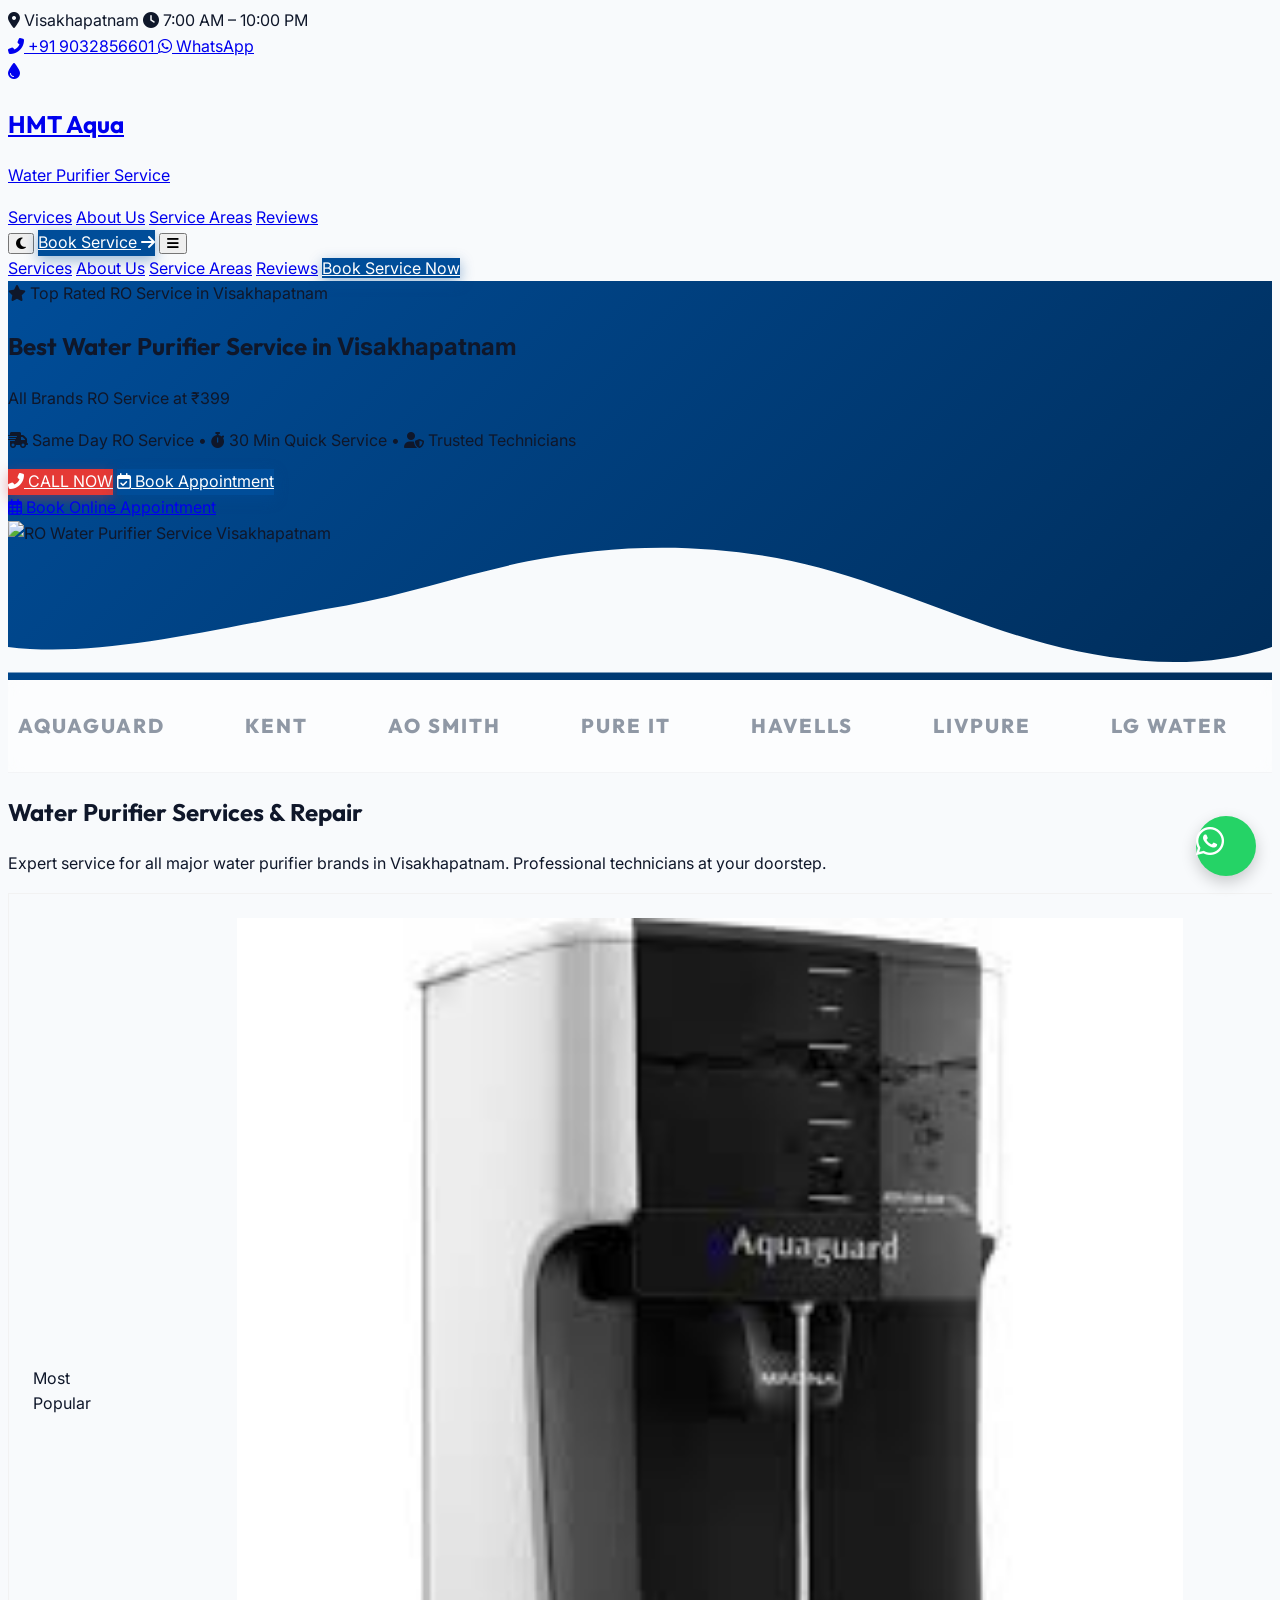
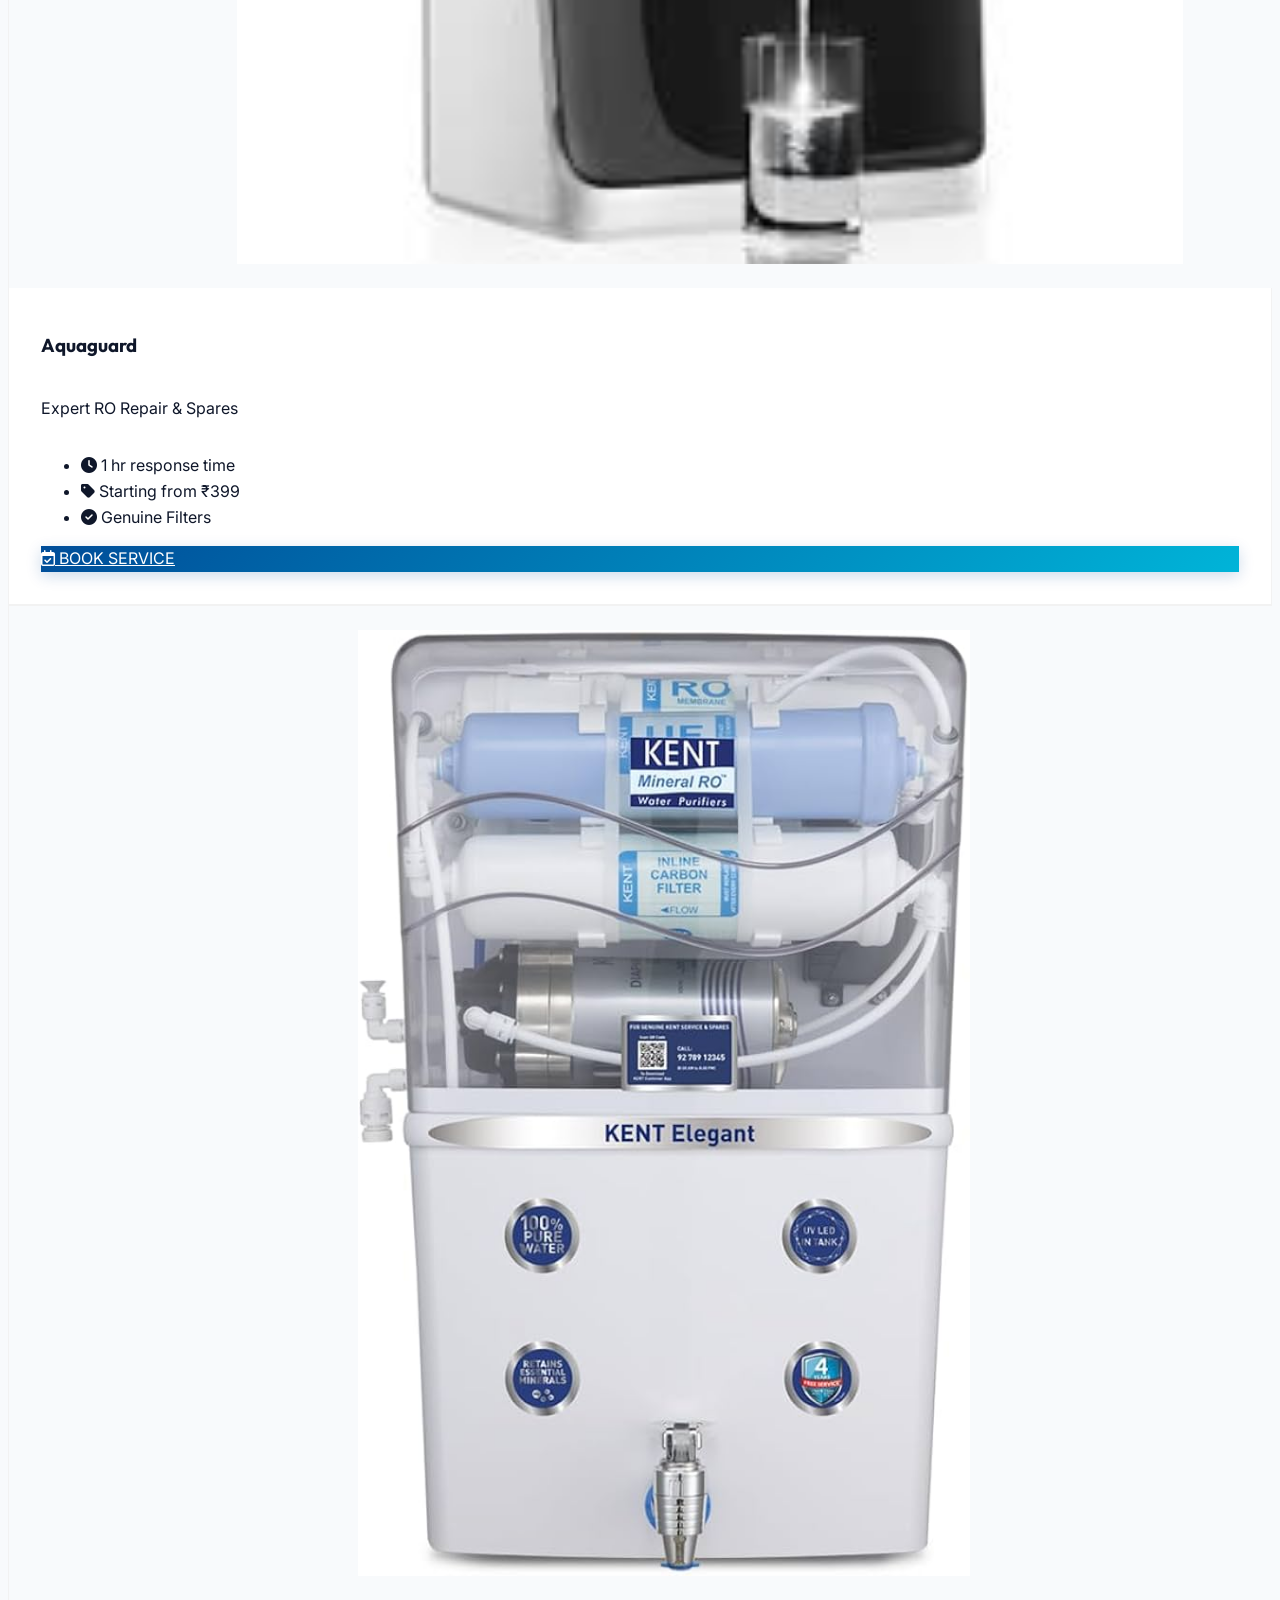
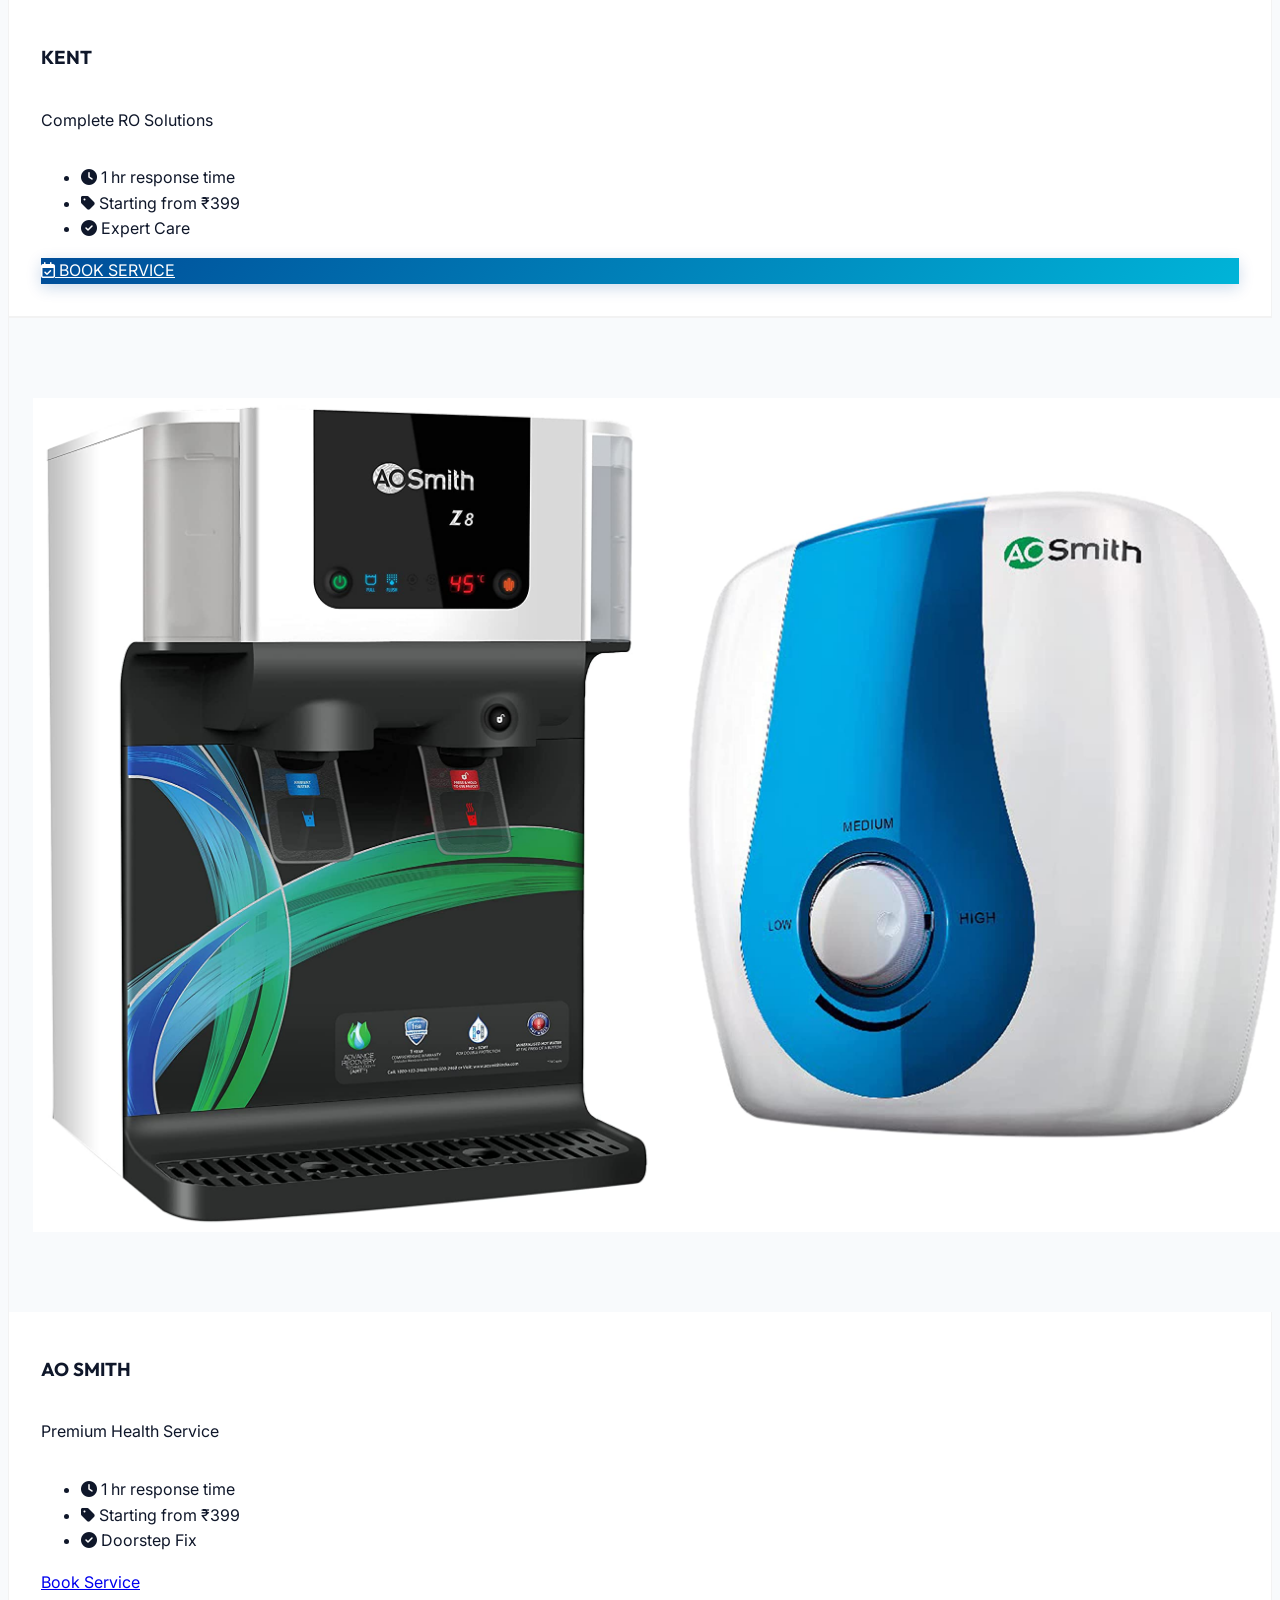
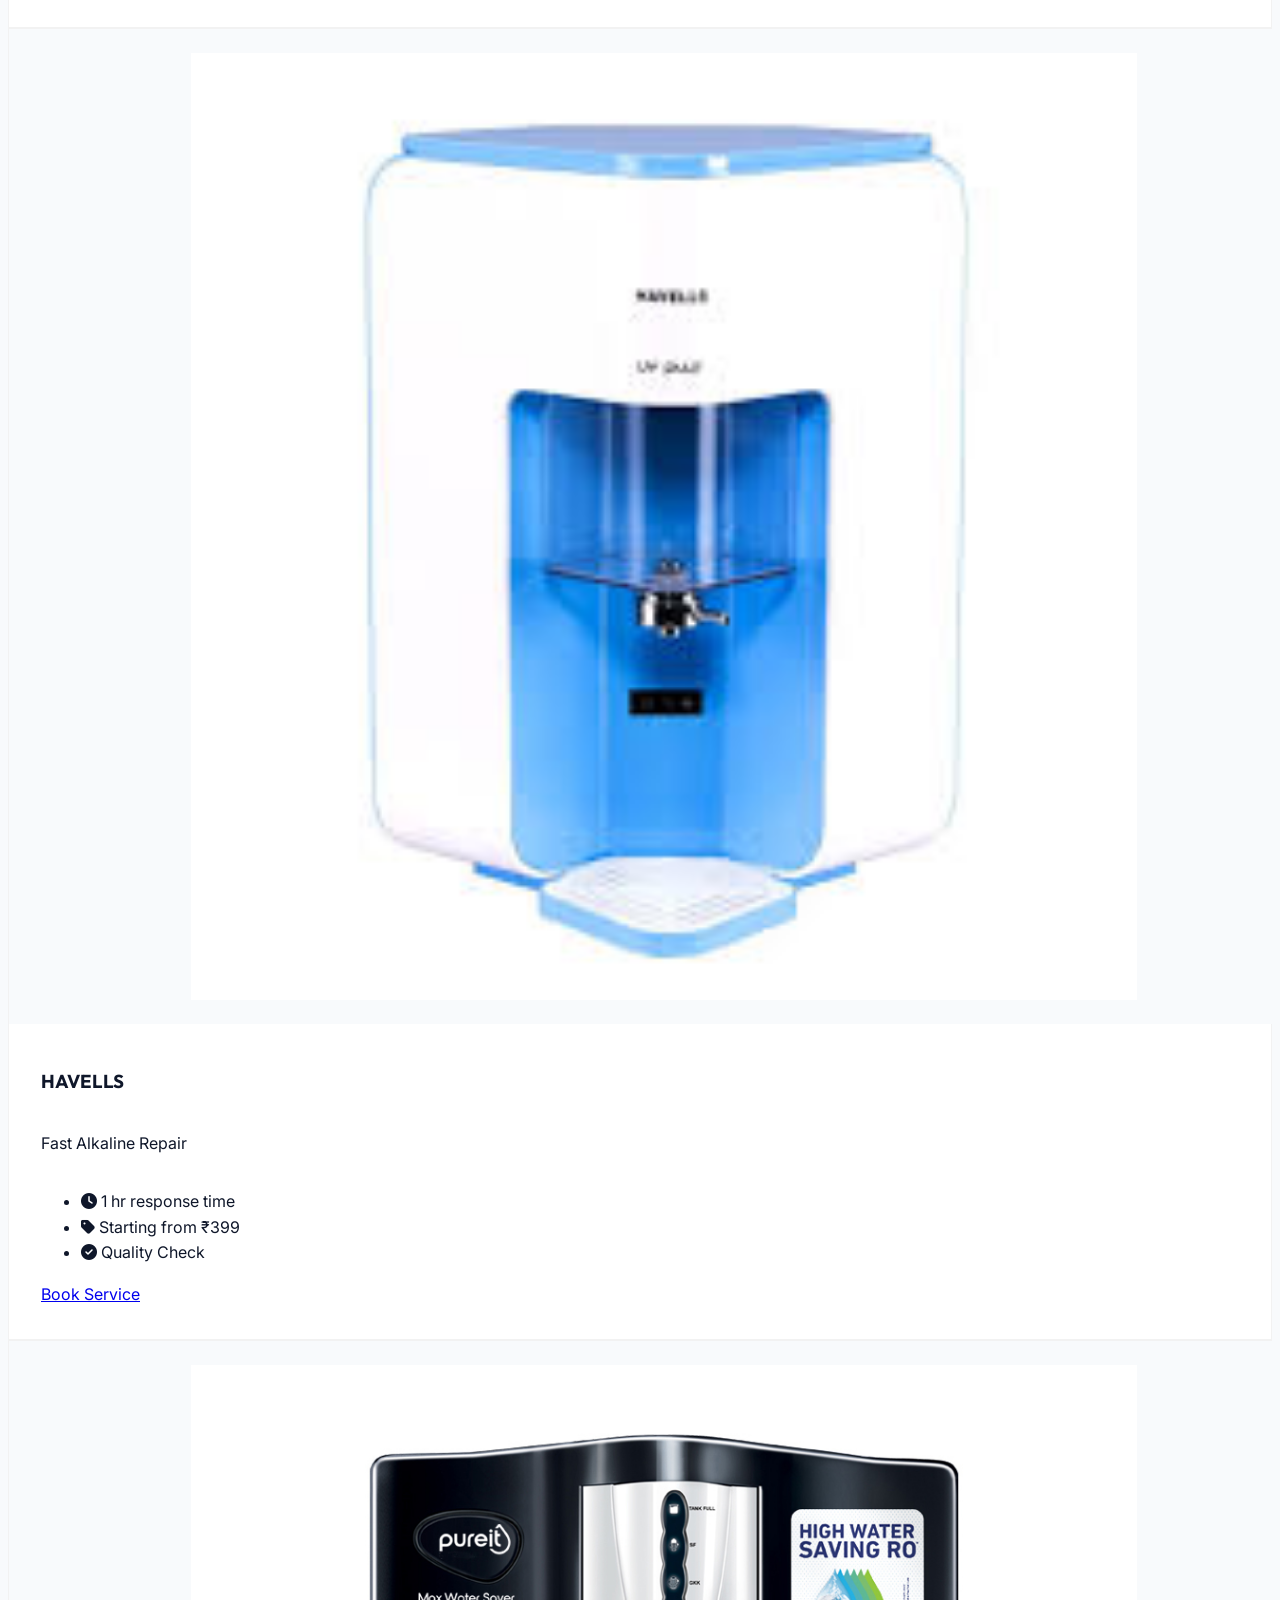
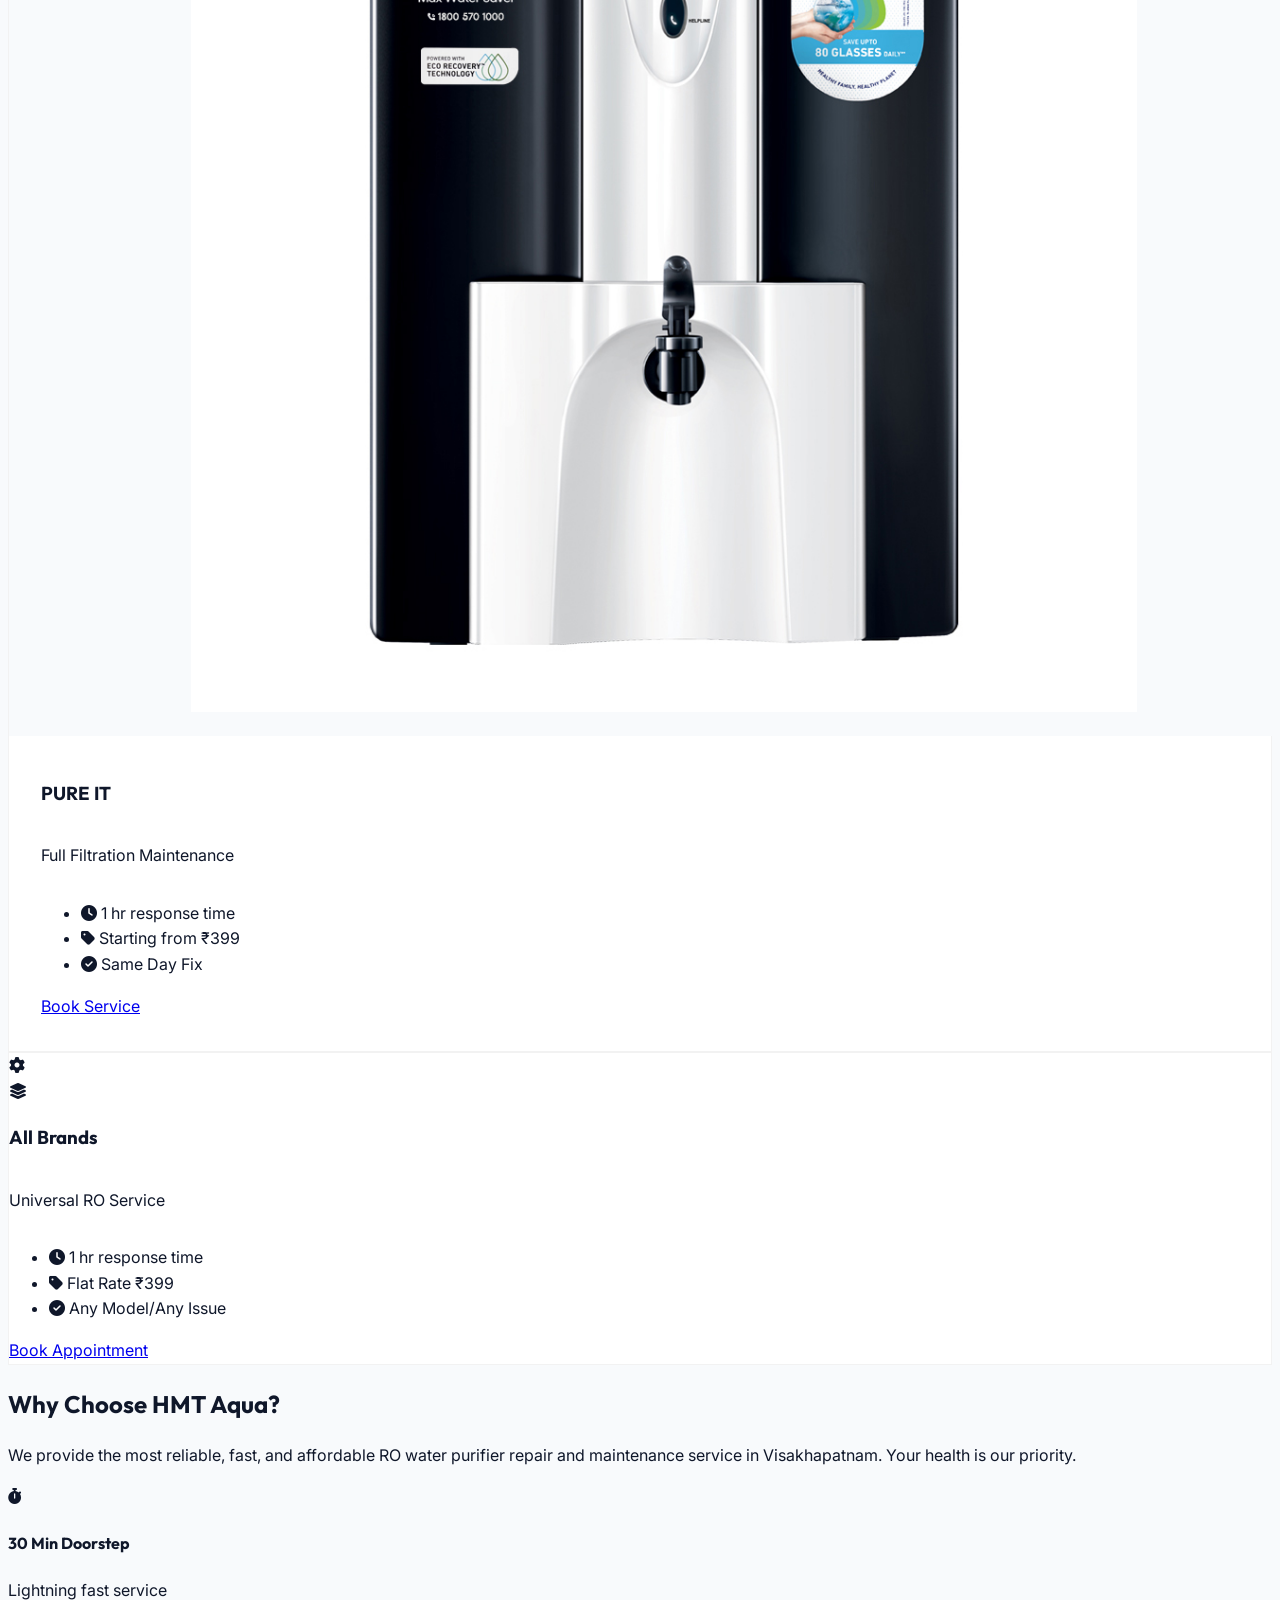
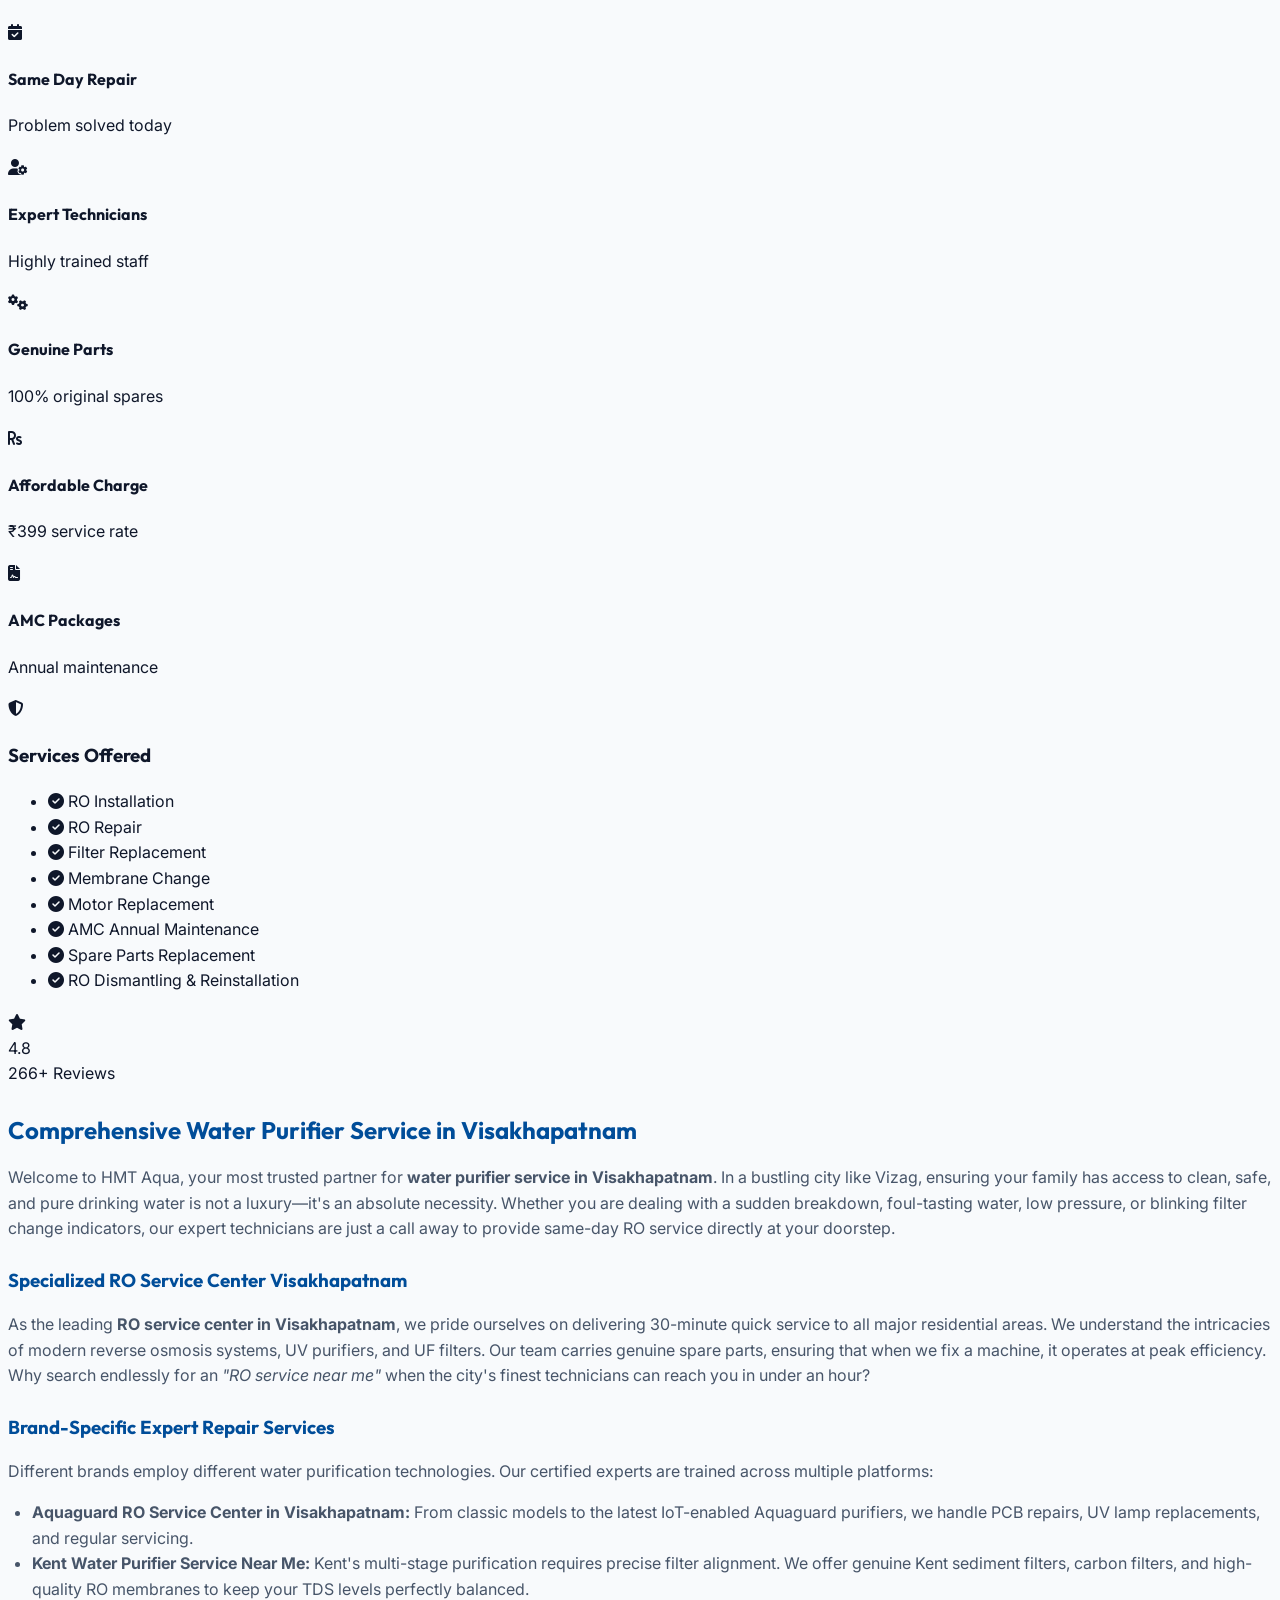
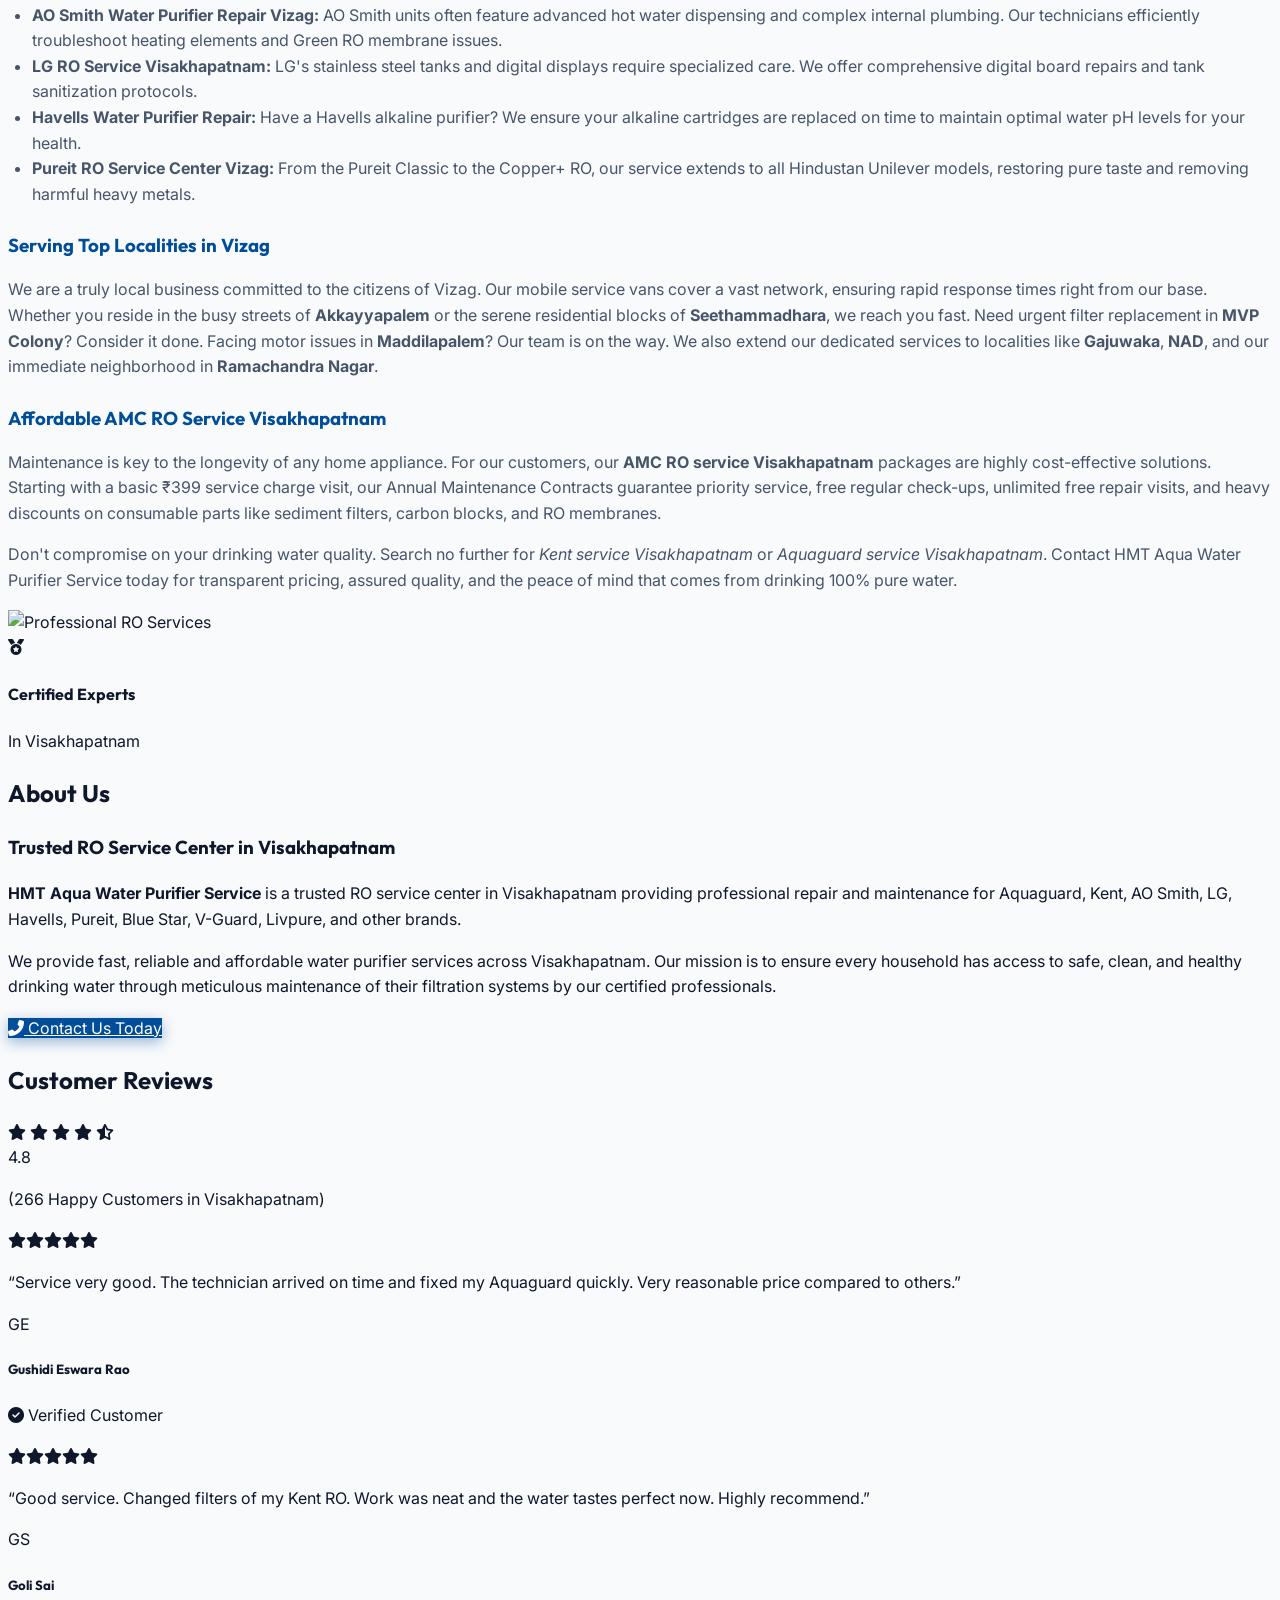
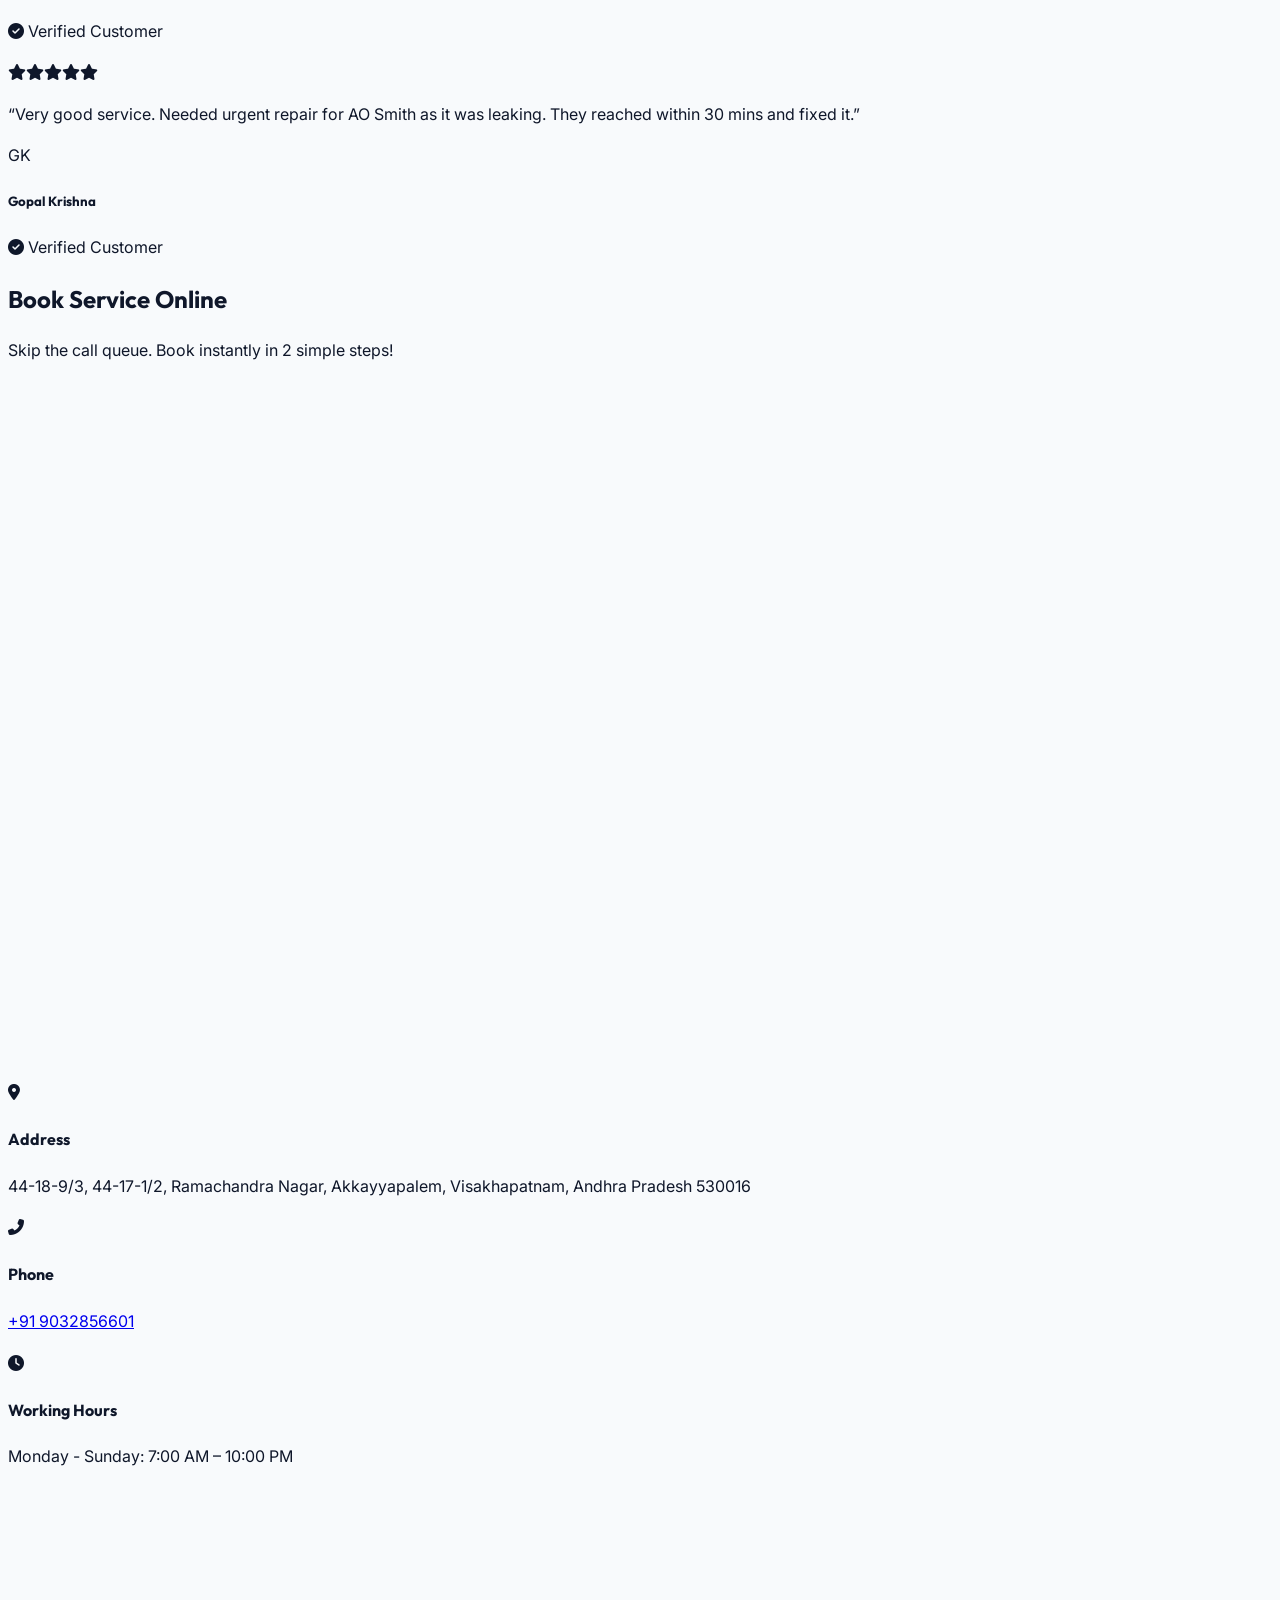
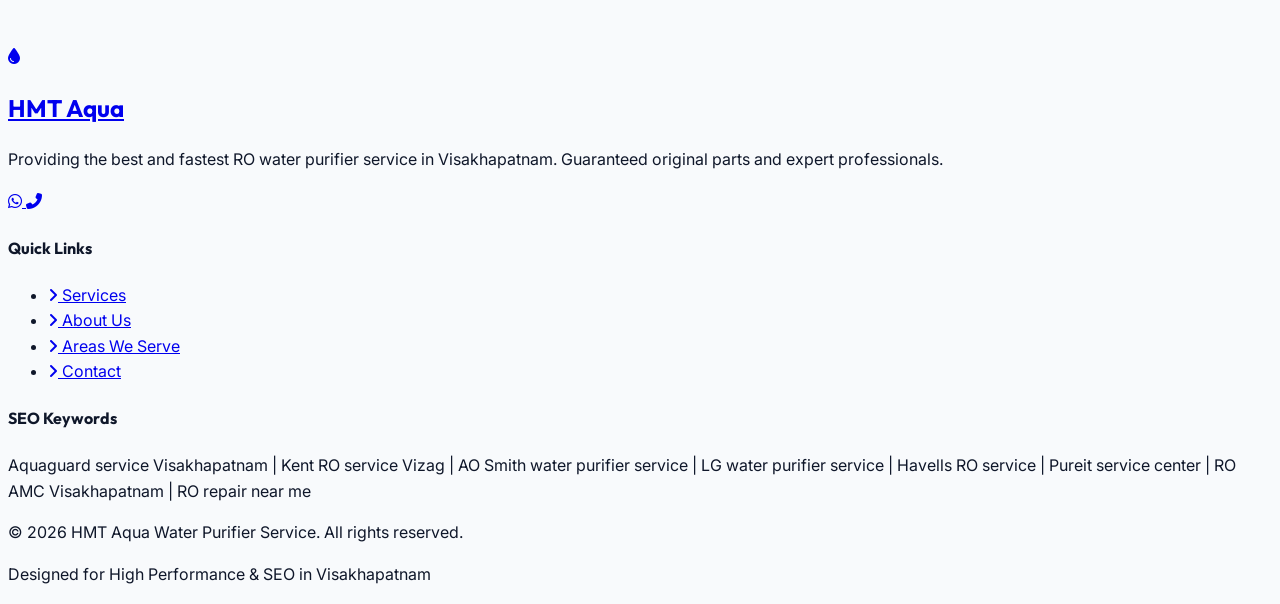
==== index.html @ 60613604 "added calednly for booking services" ====
<!DOCTYPE html>
<html lang="en" class="scroll-smooth">
<head>
    <meta charset="UTF-8">
    <meta name="viewport" content="width=device-width, initial-scale=1.0">
    
    <!-- SEO Meta Tags -->
    <title>Water Purifier Service in Visakhapatnam | RO Service Near Me ₹399</title>
    <meta name="description" content="Looking for water purifier service near me in Visakhapatnam? We provide Aquaguard, Kent, AO Smith, LG, Havells and Pureit RO service at ₹399. Same day doorstep service. Call now +91 9032856601.">
    <meta name="keywords" content="Water purifier service Visakhapatnam, RO service near me, Aquaguard service Visakhapatnam, Kent service Visakhapatnam, AO Smith service Visakhapatnam, LG water purifier service, Havells water purifier service, Pureit service Visakhapatnam">
    <meta name="robots" content="index, follow">
    <meta name="author" content="HMT Aqua Water Purifier Service">
    <link rel="canonical" href="https://www.hmtaqua.in">
    <meta name="robots" content="index, follow, max-image-preview:large">

    
    <!-- Open Graph for Social Sharing -->
    <meta property="og:title" content="Water Purifier Service in Visakhapatnam | RO Service Near Me ₹399">
    <meta property="og:description" content="Best RO Service in Visakhapatnam. Aquaguard, Kent, AO Smith experts at doorstep.">
    <meta property="og:type" content="website">
    <meta property="og:url" content="https://www.hmtaqua.in">
    <meta property="og:image" content="https://ui-avatars.com/api/?name=HMT+Aqua&background=004D99&color=fff&size=512">

    <!-- Preconnect & Fonts -->
    <link rel="preconnect" href="https://fonts.googleapis.com">
    <link rel="preconnect" href="https://fonts.gstatic.com" crossorigin>
    
    <!-- Font Awesome -->
    <link rel="stylesheet" href="https://cdnjs.cloudflare.com/ajax/libs/font-awesome/6.4.0/css/all.min.css">

    <!-- Tailwind CSS (CDN for simple deployment, normally build step) -->
    <script src="https://cdn.tailwindcss.com"></script>
    <script>
        tailwind.config = {
            theme: {
                extend: {
                    colors: {
                        primary: '#004D99',
                        secondary: '#00B4D8',
                        accent: '#E53935',
                        dark: '#0F172A',
                    }
                }
            }
        }
    </script>

    <!-- Custom CSS -->
    <link rel="stylesheet" href="assets/css/style.css">

    <!-- AOS Animation CSS -->
    <link href="https://unpkg.com/aos@2.3.1/dist/aos.css" rel="stylesheet">

    <!-- Schema Markup (JSON-LD) -->
    <script type="application/ld+json">
    {
      "@context": "https://schema.org",
      "@type": "LocalBusiness",
      "name": "HMT Aqua Water Purifier Service",
      "image": "https://ui-avatars.com/api/?name=HMT+Aqua&background=004D99&color=fff&size=512",
      "@id": "",
      "url": "https://www.hmtaqua.in",
      "telephone": "+919032856601",
      "address": {
        "@type": "PostalAddress",
        "streetAddress": "44-18-9/3, 44-17-1/2, Ramachandra Nagar, Akkayyapalem",
        "addressLocality": "Visakhapatnam",
        "addressRegion": "Andhra Pradesh",
        "postalCode": "530016",
        "addressCountry": "IN"
      },
      "geo": {
        "@type": "GeoCoordinates",
        "latitude": 17.7336,
        "longitude": 83.3106
      },
      "openingHoursSpecification": {
        "@type": "OpeningHoursSpecification",
        "dayOfWeek": [
          "Monday",
          "Tuesday",
          "Wednesday",
          "Thursday",
          "Friday",
          "Saturday",
          "Sunday"
        ],
        "opens": "07:00",
        "closes": "22:00"
      },
      "priceRange": "₹"
    }
    </script>
    
    <!-- Service Schema -->
    <script type="application/ld+json">
    {
      "@context": "https://schema.org",
      "@type": "Service",
      "serviceType": "Water Purifier Repair and Service",
      "provider": {
        "@type": "LocalBusiness",
        "name": "HMT Aqua Water Purifier Service"
      },
      "areaServed": {
        "@type": "City",
        "name": "Visakhapatnam"
      },
      "hasOfferCatalog": {
        "@type": "OfferCatalog",
        "name": "RO Service Plans",
        "itemListElement": [
          {
            "@type": "Offer",
            "itemOffered": {
              "@type": "Service",
              "name": "Basic RO Service"
            },
            "price": "399",
            "priceCurrency": "INR"
          },
          {
            "@type": "Offer",
            "itemOffered": {
              "@type": "Service",
              "name": "RO Filter Replacement"
            }
          }
        ]
      }
    }
    </script>

    <!-- FAQ Schema -->
    <script type="application/ld+json">
    {
      "@context": "https://schema.org",
      "@type": "FAQPage",
      "mainEntity": [
        {
          "@type": "Question",
          "name": "What is the cost of RO service in Visakhapatnam?",
          "acceptedAnswer": {
            "@type": "Answer",
            "text": "The basic RO service charge at HMT Aqua starts at just ₹399. This covers general check-up and cleaning by expert technicians."
          }
        },
        {
          "@type": "Question",
          "name": "Do you provide same-day RO service near me?",
          "acceptedAnswer": {
            "@type": "Answer",
            "text": "Yes, HMT Aqua provides same-day doorstep water purifier service in all major areas of Visakhapatnam, including Akkayyapalem and Seethammadhara."
          }
        }
      ]
    }
    </script>
</head>
<body class="antialiased text-gray-800 bg-slate-50 relative">

    <!-- Scroll Progress Indicator -->
    <div id="scroll-progress"></div>

    <!-- Top Bar -->
    <div class="bg-primary text-white text-sm py-2 px-4 shadow-md sticky top-0 z-50">
        <div class="container mx-auto max-w-7xl flex justify-between items-center">
            <div class="hidden md:flex items-center space-x-4">
                <span class="flex items-center"><i class="fas fa-map-marker-alt mr-2 text-secondary"></i> Visakhapatnam</span>
                <span class="flex items-center"><i class="fas fa-clock mr-2 text-secondary"></i> 7:00 AM – 10:00 PM</span>
            </div>
            <div class="flex items-center space-x-4 w-full md:w-auto justify-between md:justify-end font-semibold">
                <a href="tel:+919032856601" class="hover:text-secondary transition flex items-center">
                    <i class="fas fa-phone-alt mr-2 bg-white text-primary rounded-full p-1 text-xs"></i> +91 9032856601
                </a>
                <a href="https://wa.me/919032856601" target="_blank" class="text-green-400 hover:text-green-300 transition flex items-center">
                    <i class="fab fa-whatsapp text-lg mr-1"></i> WhatsApp
                </a>
            </div>
        </div>
    </div>

    <!-- Navigation -->
    <header class="bg-white shadow-sm z-40 relative">
        <div class="container mx-auto max-w-7xl px-4 py-4 flex justify-between items-center">
            <a href="#" class="flex items-center gap-3">
                <div class="w-10 h-10 bg-primary rounded-lg flex items-center justify-center text-white font-bold text-xl shadow-lg">
                    <i class="fas fa-tint"></i>
                </div>
                <div>
                    <h2 class="text-xl md:text-2xl font-bold brand-font text-primary leading-tight">HMT Aqua</h2>
                    <p class="text-xs text-gray-500 font-medium">Water Purifier Service</p>
                </div>
            </a>

            <!-- Desktop Menu -->
            <nav class="hidden md:flex items-center space-x-8 font-medium">
                <a href="#services" class="text-gray-700 hover:text-primary transition">Services</a>
                <a href="#about" class="text-gray-700 hover:text-primary transition">About Us</a>
                <a href="#seo-content" class="text-gray-700 hover:text-primary transition">Service Areas</a>
                <a href="#reviews" class="text-gray-700 hover:text-primary transition">Reviews</a>
            </nav>

            <div class="flex items-center space-x-4">
                <!-- Dark Mode Toggle -->
                <button id="theme-toggle" class="text-xl text-primary hover:text-secondary transition focus:outline-none">
                    <i class="fas fa-moon"></i>
                </button>

                <a href="#contact" class="hidden md:inline-flex btn-primary magnetic px-6 py-2.5 rounded-full font-semibold items-center">
                    Book Service <i class="fas fa-arrow-right ml-2 text-sm"></i>
                </a>

                <!-- Mobile Menu Button -->
                <button id="mobile-menu-btn" class="md:hidden text-2xl text-primary focus:outline-none ml-2">
                    <i class="fas fa-bars"></i>
                </button>
            </div>
        </div>

        <!-- Mobile Menu Panel -->
        <div id="mobile-menu" class="hidden md:hidden bg-white border-t border-gray-100 absolute w-full shadow-lg z-40">
            <nav class="flex flex-col px-4 py-4 space-y-4 font-medium">
                <a href="#services" class="text-gray-700 hover:text-primary">Services</a>
                <a href="#about" class="text-gray-700 hover:text-primary">About Us</a>
                <a href="#seo-content" class="text-gray-700 hover:text-primary">Service Areas</a>
                <a href="#reviews" class="text-gray-700 hover:text-primary">Reviews</a>
                <a href="#contact" class="btn-primary text-center py-3 rounded-lg w-full">Book Service Now</a>
            </nav>
        </div>
    </header>

    <!-- Hero Section -->
    <section class="relative bg-gradient-primary text-white overflow-hidden py-16 md:py-24">
        <div class="hero-pattern absolute inset-0 z-0"></div>
        <div class="container mx-auto max-w-7xl px-4 relative z-10">
            <div class="grid md:grid-cols-2 gap-12 items-center">
                <div class="fade-in-up">
                    <div class="inline-block bg-white/20 backdrop-blur-sm border border-white/30 rounded-full px-4 py-1.5 text-sm font-semibold mb-6 shadow-sm">
                        <i class="fas fa-star text-yellow-400 mr-1"></i> Top Rated RO Service in Visakhapatnam
                    </div>
                    <h1 class="text-4xl md:text-5xl lg:text-6xl font-extrabold leading-tight mb-6">
                        Best Water Purifier Service in <span class="text-secondary">Visakhapatnam</span>
                    </h1>
                    <p class="text-xl md:text-2xl font-light mb-4 text-blue-50">
                        All Brands RO Service at <span class="font-bold text-yellow-400 inline-block animate-[bounce_2s_infinite]">₹399</span>
                    </p>
                    <p class="text-lg text-blue-100 mb-8 flex flex-col sm:flex-row sm:items-center gap-3">
                        <span><i class="fas fa-shipping-fast mr-2"></i> Same Day RO Service</span>
                        <span class="hidden sm:inline text-blue-300">•</span>
                        <span><i class="fas fa-stopwatch mr-2"></i> 30 Min Quick Service</span>
                        <span class="hidden sm:inline text-blue-300">•</span>
                        <span><i class="fas fa-user-shield mr-2"></i> Trusted Technicians</span>
                    </p>
                    
                    <div class="flex flex-col sm:flex-row gap-4" data-aos="fade-up" data-aos-delay="400">
                        <a href="tel:+919032856601" class="btn-accent magnetic px-8 py-4 rounded-xl font-bold text-center text-lg flex items-center justify-center">
                            <i class="fas fa-phone-alt mr-3"></i> CALL NOW
                        </a>
                        <a href="#contact" class="btn-primary magnetic px-8 py-4 rounded-xl font-bold text-center text-lg flex items-center justify-center text-white">
                            <i class="far fa-calendar-check mr-3 text-xl"></i> Book Appointment
                        </a>
                    </div>
                    <div class="mt-6" data-aos="fade-up" data-aos-delay="500">
                        <a href="#contact" class="text-white hover:text-yellow-300 transition font-medium underline flex items-center w-fit">
                            <i class="far fa-calendar-alt mr-2"></i> Book Online Appointment
                        </a>
                    </div>
                </div>
                
                <div class="hidden md:block" data-aos="zoom-in" data-aos-delay="200">
                    <div class="relative w-full max-w-md mx-auto aspect-square rounded-full flex items-center justify-center overflow-hidden border-4 border-white/20 shadow-2xl p-2 bg-white/10 backdrop-blur-sm">
                        <div class="absolute inset-0 bg-gradient-to-tr from-secondary/40 to-transparent animate-pulse z-0"></div>
                        <img src="https://www.rotraders.com/wp-content/uploads/2024/09/RO-Water-Purifier-Service-in-Hyderabad.jpg" alt="RO Water Purifier Service Visakhapatnam" class="w-full h-full object-cover rounded-full relative z-10 shadow-lg">
                    </div>
                </div>
            </div>
        </div>
        <!-- Wave Divider -->
        <div class="absolute bottom-0 w-full leading-none z-0">
            <svg class="block w-full h-12 md:h-24" data-name="Layer 1" xmlns="http://www.w3.org/2000/svg" viewBox="0 0 1200 120" preserveAspectRatio="none">
                <path d="M321.39,56.44c58-10.79,114.16-30.13,172-41.86,82.39-16.72,168.19-17.73,250.45-.39C823.78,31,906.67,72,985.66,92.83c70.05,18.48,146.53,26.09,214.34,3V120H0V95.8C89.71,107.52,204.07,76.5,321.39,56.44Z" fill="#F8FAFC"></path>
            </svg>
        </div>
    </section>

    <!-- Brand Scrolling Marquee -->
    <div class="marquee-container">
        <div class="marquee-content">
            <div class="marquee-item"><span>Aquaguard</span></div>
            <div class="marquee-item"><span>KENT</span></div>
            <div class="marquee-item"><span>AO SMITH</span></div>
            <div class="marquee-item"><span>PURE IT</span></div>
            <div class="marquee-item"><span>HAVELLS</span></div>
            <div class="marquee-item"><span>LIVPURE</span></div>
            <div class="marquee-item"><span>LG WATER</span></div>
            <div class="marquee-item"><span>BLUE STAR</span></div>
            <!-- Duplicate for infinite effect -->
            <div class="marquee-item"><span>Aquaguard</span></div>
            <div class="marquee-item"><span>KENT</span></div>
            <div class="marquee-item"><span>AO SMITH</span></div>
            <div class="marquee-item"><span>PURE IT</span></div>
            <div class="marquee-item"><span>HAVELLS</span></div>
            <div class="marquee-item"><span>LIVPURE</span></div>
            <div class="marquee-item"><span>LG WATER</span></div>
            <div class="marquee-item"><span>BLUE STAR</span></div>
        </div>
    </div>


    <!-- Brands Services Cards -->
    <section id="services" class="py-20 relative bg-slate-50">
        <div class="container mx-auto max-w-7xl px-4">
            <div class="text-center max-w-3xl mx-auto mb-16" data-aos="fade-up">
                <h2 class="text-3xl md:text-5xl font-bold text-dark mb-4">Water Purifier Services & Repair</h2>
                <div class="h-1.5 w-24 bg-accent mx-auto rounded-full mb-6" data-aos="scale-in" data-aos-delay="200"></div>
                <p class="text-lg text-text-gray">Expert service for all major water purifier brands in Visakhapatnam. Professional technicians at your doorstep.</p>
            </div>

            <div class="grid grid-cols-1 sm:grid-cols-2 lg:grid-cols-3 gap-8">
                <!-- Card 1 -->
                <div class="service-card rounded-3xl overflow-hidden group" data-aos="fade-up" data-aos-delay="100">
                    <div class="product-image-area">
                        <div class="absolute top-4 left-4 z-20 bg-green-500 text-white text-[10px] uppercase tracking-widest font-black px-3 py-1 rounded-full shadow-lg">Most Popular</div>
                        <img src="assets/images/brands/aqua%20guard.jpg" alt="Aquaguard Service">
                    </div>
                    <div class="service-card-content">
                        <h3 class="text-2xl font-bold mb-1">Aquaguard</h3>
                        <p class="text-gray-500 text-sm mb-4">Expert RO Repair & Spares</p>
                        <ul class="space-y-3 mb-8 text-sm text-gray-600 font-medium">
                            <li class="flex items-center"><i class="fas fa-clock text-green-500 mr-2 w-5"></i> 1 hr response time</li>
                            <li class="flex items-center"><i class="fas fa-tag text-secondary mr-2 w-5"></i> Starting from ₹399</li>
                            <li class="flex items-center"><i class="fas fa-check-circle text-primary mr-2 w-5"></i> Genuine Filters</li>
                        </ul>
                        <a href="#contact" class="btn-service-card w-full text-center py-4 rounded-xl font-bold flex items-center justify-center gap-2">
                            <i class="far fa-calendar-check mt-0.5"></i> BOOK SERVICE
                        </a>
                    </div>
                </div>


                <!-- Card 2 -->
                <div class="service-card rounded-3xl overflow-hidden group" data-aos="fade-up" data-aos-delay="200">
                    <div class="product-image-area">
                        <img src="assets/images/brands/kent.jpg" alt="Kent RO Service">
                    </div>
                    <div class="service-card-content">
                        <h3 class="text-2xl font-bold mb-1">KENT</h3>
                        <p class="text-gray-500 text-sm mb-4">Complete RO Solutions</p>
                        <ul class="space-y-3 mb-8 text-sm text-gray-600 font-medium">
                            <li class="flex items-center"><i class="fas fa-clock text-green-500 mr-2 w-5"></i> 1 hr response time</li>
                            <li class="flex items-center"><i class="fas fa-tag text-secondary mr-2 w-5"></i> Starting from ₹399</li>
                            <li class="flex items-center"><i class="fas fa-check-circle text-primary mr-2 w-5"></i> Expert Care</li>
                        </ul>
                        <a href="#contact" class="btn-service-card w-full text-center py-4 rounded-xl font-bold flex items-center justify-center gap-2">
                            <i class="far fa-calendar-check mt-0.5"></i> BOOK SERVICE
                        </a>
                    </div>
                </div>


                <!-- Card 3 -->
                <div class="service-card rounded-3xl overflow-hidden group" data-aos="fade-up" data-aos-delay="300">
                    <div class="product-image-area">
                        <img src="assets/images/brands/ao%20smith.jpg" alt="AO Smith Service">
                    </div>
                    <div class="service-card-content">
                        <h3 class="text-2xl font-bold mb-1">AO SMITH</h3>
                        <p class="text-gray-500 text-sm mb-4">Premium Health Service</p>
                        <ul class="space-y-3 mb-8 text-sm text-gray-600 font-medium">
                            <li class="flex items-center"><i class="fas fa-clock text-green-500 mr-2 w-5"></i> 1 hr response time</li>
                            <li class="flex items-center"><i class="fas fa-tag text-secondary mr-2 w-5"></i> Starting from ₹399</li>
                            <li class="flex items-center"><i class="fas fa-check-circle text-primary mr-2 w-5"></i> Doorstep Fix</li>
                        </ul>
                        <a href="#contact" class="btn-primary-outline w-full text-center py-3.5 rounded-xl font-bold transition">
                            Book Service
                        </a>
                    </div>
                </div>


                <!-- Card 4 -->
                <div class="service-card rounded-3xl overflow-hidden group" data-aos="fade-up" data-aos-delay="400">
                    <div class="product-image-area">
                        <img src="assets/images/brands/havels.jpg" alt="Havells RO Service">
                    </div>
                    <div class="service-card-content">
                        <h3 class="text-2xl font-bold mb-1">HAVELLS</h3>
                        <p class="text-gray-500 text-sm mb-4">Fast Alkaline Repair</p>
                        <ul class="space-y-3 mb-8 text-sm text-gray-600 font-medium">
                            <li class="flex items-center"><i class="fas fa-clock text-green-500 mr-2 w-5"></i> 1 hr response time</li>
                            <li class="flex items-center"><i class="fas fa-tag text-secondary mr-2 w-5"></i> Starting from ₹399</li>
                            <li class="flex items-center"><i class="fas fa-check-circle text-primary mr-2 w-5"></i> Quality Check</li>
                        </ul>
                        <a href="#contact" class="btn-primary-outline w-full text-center py-3.5 rounded-xl font-bold transition">
                            Book Service
                        </a>
                    </div>
                </div>


                <!-- Card 5 -->
                <div class="service-card rounded-3xl overflow-hidden group" data-aos="fade-up" data-aos-delay="500">
                    <div class="product-image-area">
                        <img src="assets/images/brands/pure%20it.jpg" alt="Pureit RO Service">
                    </div>
                    <div class="service-card-content">
                        <h3 class="text-2xl font-bold mb-1">PURE IT</h3>
                        <p class="text-gray-500 text-sm mb-4">Full Filtration Maintenance</p>
                        <ul class="space-y-3 mb-8 text-sm text-gray-600 font-medium">
                            <li class="flex items-center"><i class="fas fa-clock text-green-500 mr-2 w-5"></i> 1 hr response time</li>
                            <li class="flex items-center"><i class="fas fa-tag text-secondary mr-2 w-5"></i> Starting from ₹399</li>
                            <li class="flex items-center"><i class="fas fa-check-circle text-primary mr-2 w-5"></i> Same Day Fix</li>
                        </ul>
                        <a href="#contact" class="btn-primary-outline w-full text-center py-3.5 rounded-xl font-bold transition">
                            Book Service
                        </a>
                    </div>
                </div>


                <!-- Card 6 - All Brands -->
                <div class="bg-gradient-primary rounded-2xl p-8 shadow-md service-card relative overflow-hidden text-white group fade-in-up delay-200">
                    <div class="absolute -right-10 -top-10 text-white/10 text-9xl">
                        <i class="fas fa-cog"></i>
                    </div>
                    <div class="w-16 h-16 bg-white/20 backdrop-blur-sm rounded-2xl flex items-center justify-center text-white text-3xl mb-6 border border-white/30">
                        <i class="fas fa-layer-group"></i>
                    </div>
                    <h3 class="text-2xl font-bold mb-2">All Brands</h3>
                    <p class="text-blue-100 mb-4 pb-4 border-b border-blue-500/50">Universal RO Service</p>
                    <ul class="space-y-2 mb-8 text-sm font-medium text-blue-50 relative z-10">
                        <li class="flex items-center"><i class="fas fa-clock text-yellow-300 mr-2 w-5"></i> 1 hr response time</li>
                        <li class="flex items-center"><i class="fas fa-tag text-yellow-300 mr-2 w-5"></i> Flat Rate ₹399</li>
                        <li class="flex items-center"><i class="fas fa-check-circle text-green-400 mr-2 w-5"></i> Any Model/Any Issue</li>
                    </ul>
                    <a href="#contact" class="block w-full text-center py-3 rounded-xl bg-white text-primary font-bold hover:bg-gray-100 transition shadow-lg relative z-10">
                        Book Appointment
                    </a>
                </div>
            </div>
        </div>
    </section>

    <!-- Why Choose Us -->
    <section class="py-16 md:py-24 bg-white relative">
        <div class="container mx-auto max-w-7xl px-4">
            <div class="grid lg:grid-cols-2 gap-12 items-center">
                <div class="fade-in-up">
                    <h2 class="text-3xl md:text-5xl font-bold text-dark mb-6">Why Choose HMT Aqua?</h2>
                    <p class="text-lg text-text-gray mb-8">We provide the most reliable, fast, and affordable RO water purifier repair and maintenance service in Visakhapatnam. Your health is our priority.</p>
                    
                    <div class="grid sm:grid-cols-2 gap-6">
                        <div class="flex items-start">
                            <div class="w-12 h-12 rounded-full bg-green-100 text-green-600 flex items-center justify-center shrink-0 mr-4">
                                <i class="fas fa-stopwatch text-xl"></i>
                            </div>
                            <div>
                                <h4 class="font-bold text-lg">30 Min Doorstep</h4>
                                <p class="text-sm text-gray-500">Lightning fast service</p>
                            </div>
                        </div>
                        <div class="flex items-start">
                            <div class="w-12 h-12 rounded-full bg-blue-100 text-primary flex items-center justify-center shrink-0 mr-4">
                                <i class="fas fa-calendar-check text-xl"></i>
                            </div>
                            <div>
                                <h4 class="font-bold text-lg">Same Day Repair</h4>
                                <p class="text-sm text-gray-500">Problem solved today</p>
                            </div>
                        </div>
                        <div class="flex items-start">
                            <div class="w-12 h-12 rounded-full bg-yellow-100 text-yellow-600 flex items-center justify-center shrink-0 mr-4">
                                <i class="fas fa-user-cog text-xl"></i>
                            </div>
                            <div>
                                <h4 class="font-bold text-lg">Expert Technicians</h4>
                                <p class="text-sm text-gray-500">Highly trained staff</p>
                            </div>
                        </div>
                        <div class="flex items-start">
                            <div class="w-12 h-12 rounded-full bg-purple-100 text-purple-600 flex items-center justify-center shrink-0 mr-4">
                                <i class="fas fa-cogs text-xl"></i>
                            </div>
                            <div>
                                <h4 class="font-bold text-lg">Genuine Parts</h4>
                                <p class="text-sm text-gray-500">100% original spares</p>
                            </div>
                        </div>
                        <div class="flex items-start">
                            <div class="w-12 h-12 rounded-full bg-red-100 text-accent flex items-center justify-center shrink-0 mr-4">
                                <i class="fas fa-rupee-sign text-xl"></i>
                            </div>
                            <div>
                                <h4 class="font-bold text-lg">Affordable Charge</h4>
                                <p class="text-sm text-gray-500">₹399 service rate</p>
                            </div>
                        </div>
                        <div class="flex items-start">
                            <div class="w-12 h-12 rounded-full bg-indigo-100 text-indigo-600 flex items-center justify-center shrink-0 mr-4">
                                <i class="fas fa-file-contract text-xl"></i>
                            </div>
                            <div>
                                <h4 class="font-bold text-lg">AMC Packages</h4>
                                <p class="text-sm text-gray-500">Annual maintenance</p>
                            </div>
                        </div>
                    </div>
                </div>
                
                <div class="relative fade-in-up delay-200">
                    <div class="bg-primary rounded-3xl p-8 pb-16 md:pb-8 text-white shadow-2xl relative overflow-hidden">
                        <div class="absolute -right-8 -top-8 text-white/10 text-9xl">
                            <i class="fas fa-shield-alt"></i>
                        </div>
                        <h3 class="text-2xl font-bold mb-6 border-b border-white/20 pb-4 relative z-10">Services Offered</h3>
                        <ul class="space-y-4 relative z-10">
                            <li class="flex items-center text-lg"><i class="fas fa-check-circle text-green-400 mr-3"></i> RO Installation</li>
                            <li class="flex items-center text-lg"><i class="fas fa-check-circle text-green-400 mr-3"></i> RO Repair</li>
                            <li class="flex items-center text-lg"><i class="fas fa-check-circle text-green-400 mr-3"></i> Filter Replacement</li>
                            <li class="flex items-center text-lg"><i class="fas fa-check-circle text-green-400 mr-3"></i> Membrane Change</li>
                            <li class="flex items-center text-lg"><i class="fas fa-check-circle text-green-400 mr-3"></i> Motor Replacement</li>
                            <li class="flex items-center text-lg"><i class="fas fa-check-circle text-green-400 mr-3"></i> AMC Annual Maintenance</li>
                            <li class="flex items-center text-lg"><i class="fas fa-check-circle text-green-400 mr-3"></i> Spare Parts Replacement</li>
                            <li class="flex items-center text-lg"><i class="fas fa-check-circle text-green-400 mr-3"></i> RO Dismantling & Reinstallation</li>
                        </ul>
                    </div>
                    
                    <!-- Floating Badge -->
                    <div class="absolute -top-12 left-0 sm:-left-8 bg-white rounded-2xl p-4 shadow-xl border border-gray-100 flex items-center gap-4 animate-[bounce_3s_infinite] whitespace-nowrap z-20">
                        <div class="text-yellow-400 text-4xl">
                            <i class="fas fa-star"></i>
                        </div>
                        <div>
                            <div class="text-2xl font-black text-dark">4.8</div>
                            <div class="text-xs text-text-gray font-bold">266+ Reviews</div>
                        </div>
                    </div>
                </div>
            </div>
        </div>
    </section>

    <!-- Detailed SEO Content Section -->
    <section id="seo-content" class="py-16 bg-slate-50 border-t border-gray-200">
        <div class="container mx-auto max-w-4xl px-4 seo-content fade-in-up">
            <h2 class="text-3xl md:text-4xl font-bold text-center mb-10 text-dark">Comprehensive Water Purifier Service in Visakhapatnam</h2>
            
            <div class="bg-white p-8 rounded-2xl shadow-sm border border-gray-100 text-gray-700 leading-relaxed space-y-6">
                <p>Welcome to HMT Aqua, your most trusted partner for <strong>water purifier service in Visakhapatnam</strong>. In a bustling city like Vizag, ensuring your family has access to clean, safe, and pure drinking water is not a luxury—it's an absolute necessity. Whether you are dealing with a sudden breakdown, foul-tasting water, low pressure, or blinking filter change indicators, our expert technicians are just a call away to provide same-day RO service directly at your doorstep.</p>
                
                <h3 class="text-2xl font-semibold">Specialized RO Service Center Visakhapatnam</h3>
                <p>As the leading <strong>RO service center in Visakhapatnam</strong>, we pride ourselves on delivering 30-minute quick service to all major residential areas. We understand the intricacies of modern reverse osmosis systems, UV purifiers, and UF filters. Our team carries genuine spare parts, ensuring that when we fix a machine, it operates at peak efficiency. Why search endlessly for an <em>"RO service near me"</em> when the city's finest technicians can reach you in under an hour?</p>

                <h3 class="text-2xl font-semibold">Brand-Specific Expert Repair Services</h3>
                <p>Different brands employ different water purification technologies. Our certified experts are trained across multiple platforms:</p>
                <ul class="list-disc pl-6 space-y-2 mt-4 text-gray-700">
                    <li><strong>Aquaguard RO Service Center in Visakhapatnam:</strong> From classic models to the latest IoT-enabled Aquaguard purifiers, we handle PCB repairs, UV lamp replacements, and regular servicing.</li>
                    <li><strong>Kent Water Purifier Service Near Me:</strong> Kent's multi-stage purification requires precise filter alignment. We offer genuine Kent sediment filters, carbon filters, and high-quality RO membranes to keep your TDS levels perfectly balanced.</li>
                    <li><strong>AO Smith Water Purifier Repair Vizag:</strong> AO Smith units often feature advanced hot water dispensing and complex internal plumbing. Our technicians efficiently troubleshoot heating elements and Green RO membrane issues.</li>
                    <li><strong>LG RO Service Visakhapatnam:</strong> LG's stainless steel tanks and digital displays require specialized care. We offer comprehensive digital board repairs and tank sanitization protocols.</li>
                    <li><strong>Havells Water Purifier Repair:</strong> Have a Havells alkaline purifier? We ensure your alkaline cartridges are replaced on time to maintain optimal water pH levels for your health.</li>
                    <li><strong>Pureit RO Service Center Vizag:</strong> From the Pureit Classic to the Copper+ RO, our service extends to all Hindustan Unilever models, restoring pure taste and removing harmful heavy metals.</li>
                </ul>

                <h3 class="text-2xl font-semibold">Serving Top Localities in Vizag</h3>
                <p>We are a truly local business committed to the citizens of Vizag. Our mobile service vans cover a vast network, ensuring rapid response times right from our base. Whether you reside in the busy streets of <strong>Akkayyapalem</strong> or the serene residential blocks of <strong>Seethammadhara</strong>, we reach you fast. Need urgent filter replacement in <strong>MVP Colony</strong>? Consider it done. Facing motor issues in <strong>Maddilapalem</strong>? Our team is on the way. We also extend our dedicated services to localities like <strong>Gajuwaka</strong>, <strong>NAD</strong>, and our immediate neighborhood in <strong>Ramachandra Nagar</strong>.</p>
                
                <h3 class="text-2xl font-semibold">Affordable AMC RO Service Visakhapatnam</h3>
                <p>Maintenance is key to the longevity of any home appliance. For our customers, our <strong>AMC RO service Visakhapatnam</strong> packages are highly cost-effective solutions. Starting with a basic ₹399 service charge visit, our Annual Maintenance Contracts guarantee priority service, free regular check-ups, unlimited free repair visits, and heavy discounts on consumable parts like sediment filters, carbon blocks, and RO membranes.</p>

                <p>Don't compromise on your drinking water quality. Search no further for <em>Kent service Visakhapatnam</em> or <em>Aquaguard service Visakhapatnam</em>. Contact HMT Aqua Water Purifier Service today for transparent pricing, assured quality, and the peace of mind that comes from drinking 100% pure water.</p>
            </div>
        </div>
    </section>

    <!-- About Section -->
    <section id="about" class="py-16 bg-white">
        <div class="container mx-auto max-w-7xl px-4">
            <div class="grid md:grid-cols-2 gap-12 items-center">
                <!-- About Image -->
                <div class="order-2 md:order-1 relative fade-in-up">
                    <div class="aspect-[4/3] bg-blue-100 rounded-3xl overflow-hidden shadow-xl border-8 border-white relative group">
                        <img src="https://classicrosolutions.com/ro-repair-services-in-sector-1-greater-noida/" onerror="this.onerror=null;this.src='https://www.rotraders.com/wp-content/uploads/2024/09/RO-Water-Purifier-Service-in-Hyderabad.jpg';" alt="Professional RO Services" class="w-full h-full object-cover">
                        <div class="absolute bottom-6 left-6 right-6">
                            <div class="bg-white/90 backdrop-blur px-6 py-4 rounded-xl shadow-lg border border-white flex items-center">
                                <i class="fas fa-medal text-4xl text-yellow-500 mr-4"></i>
                                <div>
                                    <h4 class="font-bold text-dark mb-0 leading-tight">Certified Experts</h4>
                                    <p class="text-sm text-text-gray font-medium m-0">In Visakhapatnam</p>
                                </div>
                            </div>
                        </div>
                    </div>
                </div>
                
                <div class="order-1 md:order-2 fade-in-up delay-100">
                    <h2 class="text-sm font-bold text-accent tracking-widest uppercase mb-2">About Us</h2>
                    <h3 class="text-3xl md:text-5xl font-bold text-dark mb-6">Trusted RO Service Center in Visakhapatnam</h3>
                    <p class="text-lg text-gray-600 mb-6 font-medium">
                        <strong>HMT Aqua Water Purifier Service</strong> is a trusted RO service center in Visakhapatnam providing professional repair and maintenance for Aquaguard, Kent, AO Smith, LG, Havells, Pureit, Blue Star, V-Guard, Livpure, and other brands.
                    </p>
                    <p class="text-gray-600 mb-8">
                        We provide fast, reliable and affordable water purifier services across Visakhapatnam. Our mission is to ensure every household has access to safe, clean, and healthy drinking water through meticulous maintenance of their filtration systems by our certified professionals.
                    </p>
                    
                    <a href="tel:+919032856601" class="btn-primary px-8 py-3 rounded-xl font-bold inline-flex items-center">
                        <i class="fas fa-phone-alt mr-2"></i> Contact Us Today
                    </a>
                </div>
            </div>
        </div>
    </section>

    <!-- Customer Reviews -->
    <section id="reviews" class="py-16 bg-blue-50 relative overflow-hidden">
        <div class="absolute top-0 right-0 w-64 h-64 bg-secondary/10 rounded-full blur-3xl -translate-y-1/2 translate-x-1/2"></div>
        <div class="absolute bottom-0 left-0 w-64 h-64 bg-primary/10 rounded-full blur-3xl translate-y-1/2 -translate-x-1/2"></div>
        
        <div class="container mx-auto max-w-7xl px-4 relative z-10">
            <div class="text-center max-w-3xl mx-auto mb-16 fade-in-up">
                <h2 class="text-3xl md:text-5xl font-bold text-dark mb-4">Customer Reviews</h2>
                <div class="flex items-center justify-center gap-2 mb-4">
                    <div class="flex text-yellow-400 text-2xl">
                        <i class="fas fa-star"></i>
                        <i class="fas fa-star"></i>
                        <i class="fas fa-star"></i>
                        <i class="fas fa-star"></i>
                        <i class="fas fa-star-half-alt"></i>
                    </div>
                    <span class="text-2xl font-bold text-dark ml-2">4.8</span>
                </div>
                <p class="text-gray-500 font-medium">(266 Happy Customers in Visakhapatnam)</p>
            </div>

            <div class="grid md:grid-cols-3 gap-8">
                <!-- Review 1 -->
                <div class="bg-white p-8 rounded-2xl shadow-sm border border-gray-100 fade-in-up">
                    <div class="flex text-yellow-400 mb-4 text-sm">
                        <i class="fas fa-star"></i><i class="fas fa-star"></i><i class="fas fa-star"></i><i class="fas fa-star"></i><i class="fas fa-star"></i>
                    </div>
                    <p class="text-gray-700 italic mb-6">“Service very good. The technician arrived on time and fixed my Aquaguard quickly. Very reasonable price compared to others.”</p>
                    <div class="flex items-center">
                        <div class="w-10 h-10 bg-blue-100 text-primary rounded-full flex items-center justify-center font-bold mr-3">
                            GE
                        </div>
                        <div>
                            <h5 class="font-bold text-sm">Gushidi Eswara Rao</h5>
                            <p class="text-xs text-green-600"><i class="fas fa-check-circle"></i> Verified Customer</p>
                        </div>
                    </div>
                </div>

                <!-- Review 2 -->
                <div class="bg-white p-8 rounded-2xl shadow-sm border border-gray-100 fade-in-up delay-100">
                    <div class="flex text-yellow-400 mb-4 text-sm">
                        <i class="fas fa-star"></i><i class="fas fa-star"></i><i class="fas fa-star"></i><i class="fas fa-star"></i><i class="fas fa-star"></i>
                    </div>
                    <p class="text-gray-700 italic mb-6">“Good service. Changed filters of my Kent RO. Work was neat and the water tastes perfect now. Highly recommend.”</p>
                    <div class="flex items-center">
                        <div class="w-10 h-10 bg-green-100 text-green-700 rounded-full flex items-center justify-center font-bold mr-3">
                            GS
                        </div>
                        <div>
                            <h5 class="font-bold text-sm">Goli Sai</h5>
                            <p class="text-xs text-green-600"><i class="fas fa-check-circle"></i> Verified Customer</p>
                        </div>
                    </div>
                </div>

                <!-- Review 3 -->
                <div class="bg-white p-8 rounded-2xl shadow-sm border border-gray-100 fade-in-up delay-200">
                    <div class="flex text-yellow-400 mb-4 text-sm">
                        <i class="fas fa-star"></i><i class="fas fa-star"></i><i class="fas fa-star"></i><i class="fas fa-star"></i><i class="fas fa-star"></i>
                    </div>
                    <p class="text-gray-700 italic mb-6">“Very good service. Needed urgent repair for AO Smith as it was leaking. They reached within 30 mins and fixed it.”</p>
                    <div class="flex items-center">
                        <div class="w-10 h-10 bg-purple-100 text-purple-700 rounded-full flex items-center justify-center font-bold mr-3">
                            GK
                        </div>
                        <div>
                            <h5 class="font-bold text-sm">Gopal Krishna</h5>
                            <p class="text-xs text-green-600"><i class="fas fa-check-circle"></i> Verified Customer</p>
                        </div>
                    </div>
                </div>
            </div>
        </div>
    </section>

    <!-- Contact & Map Section -->
    <section id="contact" class="py-16 bg-white border-t border-gray-100">
        <div class="container mx-auto max-w-7xl px-4">
            <div class="bg-white rounded-3xl shadow-xl border border-gray-100 overflow-hidden">
                <div class="grid lg:grid-cols-2">
                    
                    <!-- Contact Info & Wizard Form -->
                    <div class="p-8 md:p-12 lg:pr-16" data-aos="fade-right">
                        <h2 class="text-3xl font-bold text-dark mb-2">Book Service Online</h2>
                        <p class="text-gray-500 mb-8">Skip the call queue. Book instantly in 2 simple steps!</p>
                        
                        <!-- Calendly inline widget begin -->
                        <div class="calendly-inline-widget" data-url="https://calendly.com/221801390021-cutmap/30min?hide_event_type_details=1&hide_gdpr_banner=1" style="min-width:320px;height:700px;"></div>
                        <script type="text/javascript" src="https://assets.calendly.com/assets/external/widget.js" async></script>
                        <!-- Calendly inline widget end -->

                        <!-- Direct Contact Details -->
                        <div class="space-y-6 bg-slate-50 p-6 rounded-2xl border border-gray-100">
                            <div class="flex items-start">
                                <div class="w-12 h-12 bg-blue-100 text-primary rounded-full flex items-center justify-center shrink-0 mr-4 text-xl">
                                    <i class="fas fa-map-marker-alt"></i>
                                </div>
                                <div>
                                    <h4 class="font-bold text-gray-900">Address</h4>
                                    <p class="text-sm text-gray-600 mt-1">44-18-9/3, 44-17-1/2, Ramachandra Nagar, Akkayyapalem, Visakhapatnam, Andhra Pradesh 530016</p>
                                </div>
                            </div>
                            
                            <div class="flex items-start">
                                <div class="w-12 h-12 bg-green-100 text-green-600 rounded-full flex items-center justify-center shrink-0 mr-4 text-xl">
                                    <i class="fas fa-phone-alt"></i>
                                </div>
                                <div>
                                    <h4 class="font-bold text-gray-900">Phone</h4>
                                    <p class="text-sm text-gray-600 mt-1"><a href="tel:+919032856601" class="hover:text-primary strong font-bold text-lg">+91 9032856601</a></p>
                                </div>
                            </div>

                            <div class="flex items-start">
                                <div class="w-12 h-12 bg-yellow-100 text-yellow-600 rounded-full flex items-center justify-center shrink-0 mr-4 text-xl">
                                    <i class="fas fa-clock"></i>
                                </div>
                                <div>
                                    <h4 class="font-bold text-gray-900">Working Hours</h4>
                                    <p class="text-sm text-gray-600 mt-1">Monday - Sunday: 7:00 AM – 10:00 PM</p>
                                </div>
                            </div>
                        </div>

                    </div>
                    
                    <!-- Map -->
                    <div class="h-[400px] lg:h-auto w-full bg-gray-200 relative">
                        <!-- Clickable overlay to open maps -->
                        <a href="https://www.google.com/maps?daddr=44-18-9/3,+44-17-1/2,+Ramachandra+Nagar,+Akkayyapalem,+Visakhapatnam,+Andhra+Pradesh+530016,+India" target="_blank" class="absolute inset-0 z-10 bg-transparent" title="Get Directions"></a>
                        <iframe src="https://maps.google.com/maps?q=44-18-9/3,+44-17-1/2,+Ramachandra+Nagar,+Akkayyapalem,+Visakhapatnam,+Andhra+Pradesh+530016,+India&t=&z=15&ie=UTF8&iwloc=&output=embed" width="100%" height="100%" style="border:0;" allowfullscreen="" loading="lazy" referrerpolicy="no-referrer-when-downgrade" class="w-full h-full grayscale-[10%] contrast-125 relative z-0"></iframe>
                    </div>
                </div>
            </div>
        </div>
    </section>

    <!-- Footer -->
    <footer class="bg-dark text-white pt-16 pb-24 md:pb-8">
        <div class="container mx-auto max-w-7xl px-4">
            <div class="grid md:grid-cols-3 gap-10 mb-12 border-b border-gray-800 pb-12">
                <div>
                    <a href="#" class="flex items-center gap-3 mb-6">
                        <div class="w-10 h-10 bg-white rounded-lg flex items-center justify-center text-primary font-bold text-xl shadow-lg">
                            <i class="fas fa-tint"></i>
                        </div>
                        <div>
                            <h2 class="text-xl md:text-2xl font-bold brand-font text-white leading-tight">HMT Aqua</h2>
                        </div>
                    </a>
                    <p class="text-gray-400 mb-6 text-sm">Providing the best and fastest RO water purifier service in Visakhapatnam. Guaranteed original parts and expert professionals.</p>
                    <div class="flex space-x-4">
                        <a href="https://wa.me/919032856601" class="w-10 h-10 rounded-full bg-gray-800 flex items-center justify-center hover:bg-[#25D366] transition">
                            <i class="fab fa-whatsapp"></i>
                        </a>
                        <a href="tel:+919032856601" class="w-10 h-10 rounded-full bg-gray-800 flex items-center justify-center hover:bg-primary transition">
                            <i class="fas fa-phone-alt"></i>
                        </a>
                    </div>
                </div>
                
                <div>
                    <h4 class="text-lg font-bold mb-6">Quick Links</h4>
                    <ul class="space-y-3 text-gray-400 text-sm">
                        <li><a href="#services" class="hover:text-white transition"><i class="fas fa-angle-right mr-2 text-primary"></i> Services</a></li>
                        <li><a href="#about" class="hover:text-white transition"><i class="fas fa-angle-right mr-2 text-primary"></i> About Us</a></li>
                        <li><a href="#seo-content" class="hover:text-white transition"><i class="fas fa-angle-right mr-2 text-primary"></i> Areas We Serve</a></li>
                        <li><a href="#contact" class="hover:text-white transition"><i class="fas fa-angle-right mr-2 text-primary"></i> Contact</a></li>
                    </ul>
                </div>

                <div>
                    <h4 class="text-lg font-bold mb-6">SEO Keywords</h4>
                    <div class="flex flex-wrap gap-2 text-xs text-gray-500">
                        <span class="hover:text-gray-300">Aquaguard service Visakhapatnam</span>
                        <span class="text-gray-700">|</span>
                        <span class="hover:text-gray-300">Kent RO service Vizag</span>
                        <span class="text-gray-700">|</span>
                        <span class="hover:text-gray-300">AO Smith water purifier service</span>
                        <span class="text-gray-700">|</span>
                        <span class="hover:text-gray-300">LG water purifier service</span>
                        <span class="text-gray-700">|</span>
                        <span class="hover:text-gray-300">Havells RO service</span>
                        <span class="text-gray-700">|</span>
                        <span class="hover:text-gray-300">Pureit service center</span>
                        <span class="text-gray-700">|</span>
                        <span class="hover:text-gray-300">RO AMC Visakhapatnam</span>
                        <span class="text-gray-700">|</span>
                        <span class="hover:text-gray-300">RO repair near me</span>
                    </div>
                </div>
            </div>
            
            <div class="text-center text-gray-500 text-sm flex flex-col md:flex-row justify-between items-center gap-4">
                <p>&copy; 2026 HMT Aqua Water Purifier Service. All rights reserved.</p>
                <p>Designed for High Performance & SEO in Visakhapatnam</p>
            </div>
        </div>
    </footer>

    <!-- Floating Mobile Actions -->
    <a href="https://wa.me/919032856601" target="_blank" class="floating-whatsapp magnetic" aria-label="Chat on WhatsApp">
        <i class="fab fa-whatsapp"></i>
    </a>
    
    <div class="sticky-call">
        <a href="tel:+919032856601" class="w-full flex items-center justify-center font-bold">
            <i class="fas fa-phone-alt mr-2 animate-bounce"></i> CALL TO FIX: +91 9032856601
        </a>
    </div>

    <!-- External Animation Scripts -->
    <script src="https://unpkg.com/aos@2.3.1/dist/aos.js"></script>
    <script src="https://cdnjs.cloudflare.com/ajax/libs/vanilla-tilt/1.8.1/vanilla-tilt.min.js"></script>
    
    <!-- JS Scripts attached later -->
    <script src="assets/js/main.js"></script>
</body>
</html>
---- assets/css/style.css ----
@import url('https://fonts.googleapis.com/css2?family=Outfit:wght@300;400;500;600;700;800&family=Inter:wght@400;500;600;700&display=swap');

:root {
  /* Light Mode Variables */
  --primary: #004D99;
  --secondary: #00B4D8;
  --accent: #E53935;
  --light-bg: #F8FAFC;
  --dark-text: #0F172A;
  --text-gray: #475569;
  --white: #FFFFFF;
  --card-bg: #FFFFFF;
  --card-border: #f3f4f6;
}

.dark-mode {
  /* Dark Mode Variables */
  --primary: #38bdf8;
  /* Lighter blue for dark theme */
  --secondary: #0ea5e9;
  --accent: #f43f5e;
  --light-bg: #0f172a;
  /* Slate 900 */
  --dark-text: #f8fafc;
  /* Slate 50 */
  --text-gray: #94a3b8;
  /* Slate 400 */
  --white: #1e293b;
  /* Slate 800 */
  --card-bg: #1e293b;
  --card-border: #334155;
}

body {
  font-family: 'Outfit', sans-serif;
  color: var(--dark-text);
  background-color: var(--light-bg);
  overflow-x: hidden;
  line-height: 1.6;
  transition: background-color 0.4s ease, color 0.4s ease;
}

p,
span,
div {
  font-family: 'Inter', sans-serif;
}

h1,
h2,
h3,
h4,
h5,
h6,
.brand-font {
  font-family: 'Outfit', sans-serif;
}

/* Animations & Microinteractions */
.fade-in-up {
  animation: fadeInUp 0.8s ease-out forwards;
  opacity: 0;
  transform: translateY(20px);
}

@keyframes fadeInUp {
  to {
    opacity: 1;
    transform: translateY(0);
  }
}

.delay-100 {
  animation-delay: 100ms;
}

.delay-200 {
  animation-delay: 200ms;
}

.delay-300 {
  animation-delay: 300ms;
}

/* Custom Utilities */
.text-gradient {
  background: linear-gradient(135deg, var(--primary), var(--secondary));
  -webkit-background-clip: text;
  -webkit-text-fill-color: transparent;
  background-clip: text;
}

.bg-gradient-primary {
  background: linear-gradient(135deg, var(--primary), #002D5A);
}

.glassmorphism {
  background: rgba(255, 255, 255, 0.85);
  backdrop-filter: blur(12px);
  -webkit-backdrop-filter: blur(12px);
  border: 1px solid rgba(255, 255, 255, 0.4);
}

/* Button Styling */
.btn-primary {
  background-color: var(--primary);
  color: white;
  transition: all 0.3s ease;
  box-shadow: 0 4px 14px 0 rgba(0, 77, 153, 0.39);
}

.btn-primary:hover {
  background-color: #003366;
  transform: translateY(-2px);
  box-shadow: 0 6px 20px rgba(0, 77, 153, 0.5);
}

.btn-accent {
  background-color: var(--accent);
  color: white;
  transition: all 0.3s ease;
  box-shadow: 0 4px 14px 0 rgba(229, 57, 53, 0.39);
}

.btn-accent:hover {
  background-color: #C62828;
  transform: translateY(-2px);
  box-shadow: 0 6px 20px rgba(229, 57, 53, 0.5);
}

.btn-whatsapp {
  background-color: #25D366;
  color: white;
  transition: all 0.3s ease;
  box-shadow: 0 4px 14px 0 rgba(37, 211, 102, 0.39);
}

.btn-whatsapp:hover {
  background-color: #128C7E;
  transform: translateY(-2px);
  box-shadow: 0 6px 20px rgba(37, 211, 102, 0.5);
}

.btn-service-card {
  background: linear-gradient(135deg, var(--primary), var(--secondary));
  color: white;
  border: none;
  box-shadow: 0 4px 15px rgba(0, 77, 153, 0.2);
  transition: all 0.4s cubic-bezier(0.4, 0, 0.2, 1);
  position: relative;
  overflow: hidden;
  z-index: 1;
}

.btn-service-card::before {
  content: '';
  position: absolute;
  top: 0;
  left: -100%;
  width: 100%;
  height: 100%;
  background: linear-gradient(90deg, transparent, rgba(255, 255, 255, 0.2), transparent);
  transition: all 0.6s ease;
  z-index: -1;
}

.btn-service-card:hover {
  transform: translateY(-3px) scale(1.02);
  box-shadow: 0 8px 25px rgba(0, 77, 153, 0.35);
  color: white;
}

.btn-service-card:hover::before {
  left: 100%;
}

.btn-service-card:active {
  transform: translateY(-1px) scale(0.98);
}


/* Service Cards */
.service-card {
  transition: all 0.3s ease;
  border: 1px solid transparent;
}

.service-card:hover {
  transform: translateY(-8px);
  border-color: rgba(0, 77, 153, 0.2);
  box-shadow: 0 20px 40px -10px rgba(0, 0, 0, 0.1);
}

.service-card .icon-wrapper {
  transition: all 0.3s ease;
}

.service-card:hover .icon-wrapper {
  background-color: var(--primary);
  color: white;
  transform: scale(1.1);
}

/* Floating Elements */
.sticky-call {
  position: fixed;
  bottom: 0;
  left: 0;
  width: 100%;
  z-index: 50;
  background-color: var(--primary);
  color: white;
  padding: 12px;
  text-align: center;
  font-weight: bold;
  font-size: 1.1rem;
  display: none;
  /* Block on mobile via media query */
  box-shadow: 0 -4px 15px rgba(0, 0, 0, 0.1);
}

@media (max-width: 768px) {
  .sticky-call {
    display: flex;
    justify-content: center;
    align-items: center;
    gap: 8px;
  }

  .floating-whatsapp {
    bottom: 70px !important;
  }
}

.floating-whatsapp {
  position: fixed;
  bottom: 24px;
  right: 24px;
  background-color: #25D366;
  color: white;
  width: 60px;
  height: 60px;
  border-radius: 50%;
  display: flex;
  justify-content: center;
  align-items: center;
  font-size: 32px;
  box-shadow: 0 6px 16px rgba(0, 0, 0, 0.2);
  z-index: 50;
  transition: transform 0.3s ease;
  text-decoration: none;
  animation: pulse 2s infinite;
}

.floating-whatsapp:hover {
  transform: scale(1.1);
  color: white;
}

@keyframes pulse {
  0% {
    box-shadow: 0 0 0 0 rgba(37, 211, 102, 0.7);
  }

  70% {
    box-shadow: 0 0 0 15px rgba(37, 211, 102, 0);
  }

  100% {
    box-shadow: 0 0 0 0 rgba(37, 211, 102, 0);
  }
}

/* Custom Scrollbar */
::-webkit-scrollbar {
  width: 8px;
}

::-webkit-scrollbar-track {
  background: #f1f1f1;
}

::-webkit-scrollbar-thumb {
  background: var(--primary);
  border-radius: 4px;
}

::-webkit-scrollbar-thumb:hover {
  background: #003366;
}

/* Hero Overlay */
.hero-pattern {
  background-image: url("data:image/svg+xml,%3Csvg width='60' height='60' viewBox='0 0 60 60' xmlns='http://www.w3.org/2000/svg'%3E%3Cpath d='M54.627 0l.83.83v58.34h-58.34l-.83-.83L0 54.628l54.627-54.627zM27.314 0l.83.83v29.17h-29.17l-.83-.83L0 27.314l27.314-27.314zM13.657 0l.83.83v14.585h-14.585l-.83-.83L0 13.657l13.657-13.657zM6.828 0l.83.83v7.293h-7.293l-.83-.83L0 6.828l6.828-6.828zM3.414 0l.83.83v3.646h-3.646l-.83-.83L0 3.414l3.414-3.414z' fill='%23ffffff' fill-opacity='0.05' fill-rule='evenodd'/%3E%3C/svg%3E");
}

/* SEO Content Section Formats */
.seo-content h2,
.seo-content h3 {
  color: var(--primary);
  margin-top: 1.5rem;
  margin-bottom: 0.75rem;
}

.seo-content p {
  margin-bottom: 1rem;
  color: var(--text-gray);
}

.seo-content ul {
  list-style-type: disc;
  padding-left: 1.5rem;
  margin-bottom: 1rem;
  color: var(--text-gray);
}

/* Scroll Progress Indicator */
#scroll-progress {
  position: fixed;
  top: 0;
  left: 0;
  width: 0%;
  height: 4px;
  background: linear-gradient(to right, var(--secondary), var(--primary));
  z-index: 1000;
  transition: width 0.1s ease-out;
}

/* Dark Mode Overrides */
.dark-mode .bg-white {
  background-color: var(--card-bg) !important;
  border-color: var(--card-border) !important;
  color: var(--dark-text) !important;
}

.dark-mode .bg-slate-50 {
  background-color: #0B1120 !important;
}

.dark-mode .text-gray-700,
.dark-mode .text-gray-600,
.dark-mode .text-gray-500 {
  color: var(--text-gray) !important;
}

.dark-mode .text-dark {
  color: var(--dark-text) !important;
}

.dark-mode .border-gray-100,
.dark-mode .border-gray-200 {
  border-color: var(--card-border) !important;
}

.dark-mode header,
.dark-mode #mobile-menu {
  background-color: rgba(30, 41, 59, 0.95);
}

.dark-mode input,
.dark-mode select {
  background-color: #0f172a;
  color: white;
  border-color: #334155;
}

.dark-mode .glassmorphism {
  background: rgba(30, 41, 59, 0.7);
  border-color: rgba(255, 255, 255, 0.1);
}

.dark-mode .bg-blue-50 {
  background-color: rgba(56, 189, 248, 0.1);
  color: var(--primary);
}

.dark-mode .hero-pattern {
  opacity: 0.1;
}

/* Sticky Header Glassmorphism on Scroll */
.header-scrolled {
  background: rgba(var(--light-bg), 0.8) !important;
  /* Slightly transparent */
  backdrop-filter: blur(16px);
  -webkit-backdrop-filter: blur(16px);
  border-bottom: 1px solid var(--card-border);
  padding-top: 0.75rem !important;
  padding-bottom: 0.75rem !important;
  transition: all 0.3s ease;
}

.dark-mode .header-scrolled {
  background: rgba(30, 41, 59, 0.8) !important;
}

/* Multi-step Wizard Styles */
.wizard-step {
  display: none;
  animation: slideIn 0.4s ease forwards;
}

.wizard-step.active {
  display: block;
}

@keyframes slideIn {
  from {
    opacity: 0;
    transform: translateX(20px);
  }

  to {
    opacity: 1;
    transform: translateX(0);
  }
}

.brand-select-grid {
  display: grid;
  grid-template-columns: repeat(3, 1fr);
  gap: 12px;
}

.brand-item {
  border: 2px solid var(--card-border);
  border-radius: 12px;
  padding: 12px;
  text-align: center;
  cursor: pointer;
  transition: all 0.2s;
  font-weight: 600;
  font-size: 0.85rem;
  color: var(--text-gray);
}

.brand-item:hover,
.brand-item.selected {
  border-color: var(--primary);
  background-color: rgba(56, 189, 248, 0.05);
  color: var(--primary);
  transform: translateY(-2px);
}

.brand-item i {
  font-size: 1.5rem;
  margin-bottom: 4px;
  display: block;
}

/* Magnetic Button Utility */
.magnetic {
  display: inline-block;
  transition: transform 0.3s cubic-bezier(0.175, 0.885, 0.32, 1.275);
}

/* Infinite Marquee Styles */
.marquee-container {
  overflow: hidden;
  user-select: none;
  display: flex;
  position: relative;
  background: rgba(255, 255, 255, 0.5);
  backdrop-filter: blur(8px);
  border-bottom: 1px solid var(--card-border);
}

.marquee-content {
  display: flex;
  flex-shrink: 0;
  gap: 60px;
  padding: 30px 0;
  min-width: 100%;
  animation: scroll 40s linear infinite;
}

.marquee-item {
  display: flex;
  align-items: center;
  justify-content: center;
  flex-shrink: 0;
  padding: 0 10px;
}

.marquee-item span {
  font-size: 1.25rem;
  font-weight: 800;
  color: var(--text-gray);
  opacity: 0.6;
  text-transform: uppercase;
  letter-spacing: 2px;
  font-family: 'Outfit', sans-serif;
  transition: all 0.3s;
  white-space: nowrap;
}

.marquee-container:hover .marquee-content {
  animation-play-state: paused;
}

.marquee-item:hover span {
  opacity: 1;
  color: var(--primary);
  transform: scale(1.1);
}

@keyframes scroll {
  from { transform: translateX(0); }
  to { transform: translateX(-100%); }
}

/* Booking Brand Selection with Images */
.brand-image-wrapper {
  width: 100%;
  aspect-ratio: 16/9;
  display: flex;
  align-items: center;
  justify-content: center;
  background-color: #fff;
  border-radius: 8px;
  margin-bottom: 8px;
  overflow: hidden;
  border: 1px solid var(--card-border);
  transition: all 0.3s;
}

.brand-item.selected .brand-image-wrapper {
  border-color: var(--primary);
  background-color: rgba(0, 77, 153, 0.05);
}

.brand-item img {
  max-width: 80%;
  max-height: 80%;
  object-fit: contain;
  filter: grayscale(100%);
  opacity: 0.7;
  transition: all 0.3s;
}

.brand-item:hover img, 
.brand-item.selected img {
  filter: grayscale(0%);
  opacity: 1;
  transform: scale(1.05);
}

.brand-name {
  font-size: 0.8rem;
  font-weight: 700;
  display: block;
}

@media (max-width: 640px) {
  .brand-select-grid {
    grid-template-columns: repeat(2, 1fr);
  }
}

/* Premium Service Card Styles */
.service-card {
  display: flex;
  flex-direction: column;
  height: 100%;
  background: white;
  transition: all 0.4s cubic-bezier(0.4, 0, 0.2, 1);
  border: 1px solid rgba(0, 0, 0, 0.05);
}

.service-card:hover {
  transform: translateY(-8px);
  box-shadow: 0 20px 25px -5px rgba(0, 0, 0, 0.1), 0 10px 10px -5px rgba(0, 0, 0, 0.04);
  border-color: var(--primary);
}

.product-image-area {
  position: relative;
  width: 100%;
  aspect-ratio: 4/3;
  background: #f8fafc;
  overflow: hidden;
  display: flex;
  align-items: center;
  justify-content: center;
  padding: 1.5rem;
}

.product-image-area img {
  width: 100%;
  height: 100%;
  object-fit: contain;
  transition: transform 0.6s cubic-bezier(0.4, 0, 0.2, 1);
}

.service-card:hover .product-image-area img {
  transform: scale(1.1);
}

.service-card-content {
  padding: 1.5rem 2rem 2rem;
  flex-grow: 1;
  display: flex;
  flex-direction: column;
}

.dark-mode .service-card {
  background: #1e293b;
  border-color: rgba(255, 255, 255, 0.1);
}

.dark-mode .product-image-area {
  background: #0f172a;
}
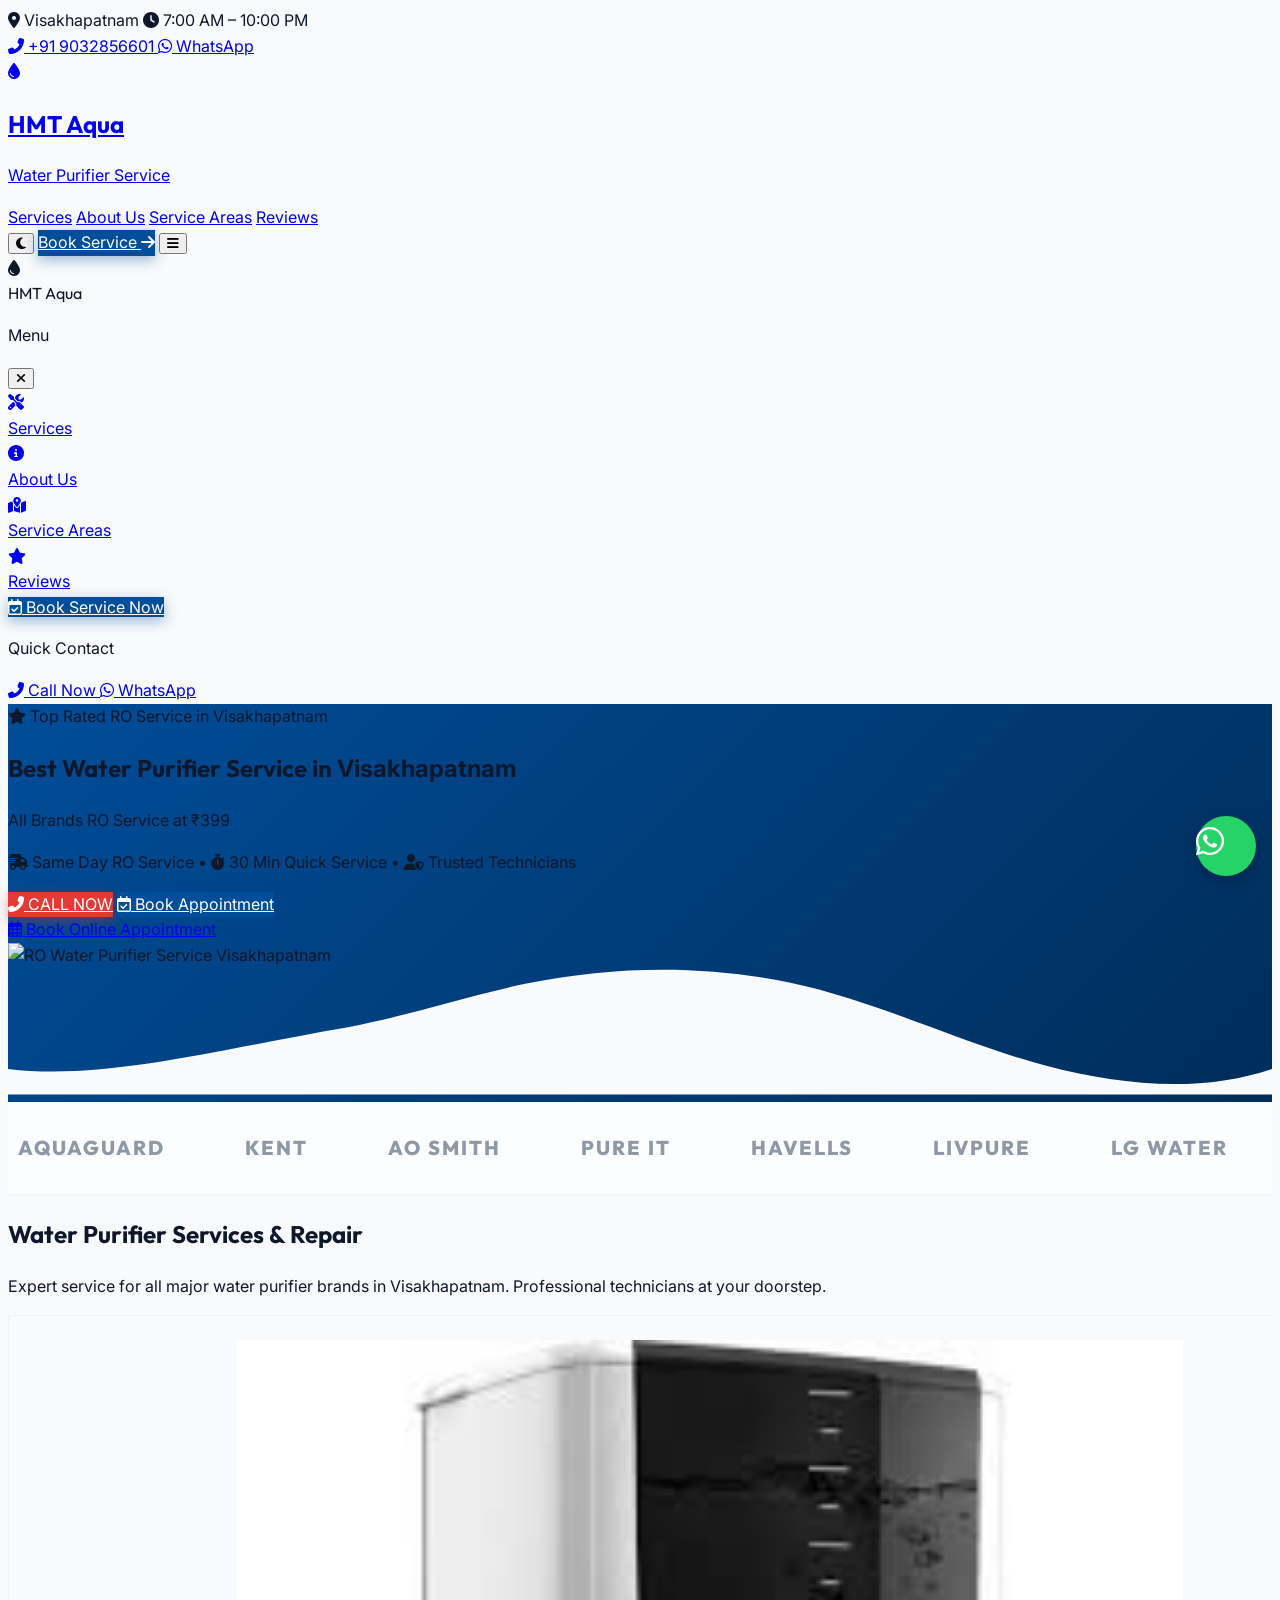
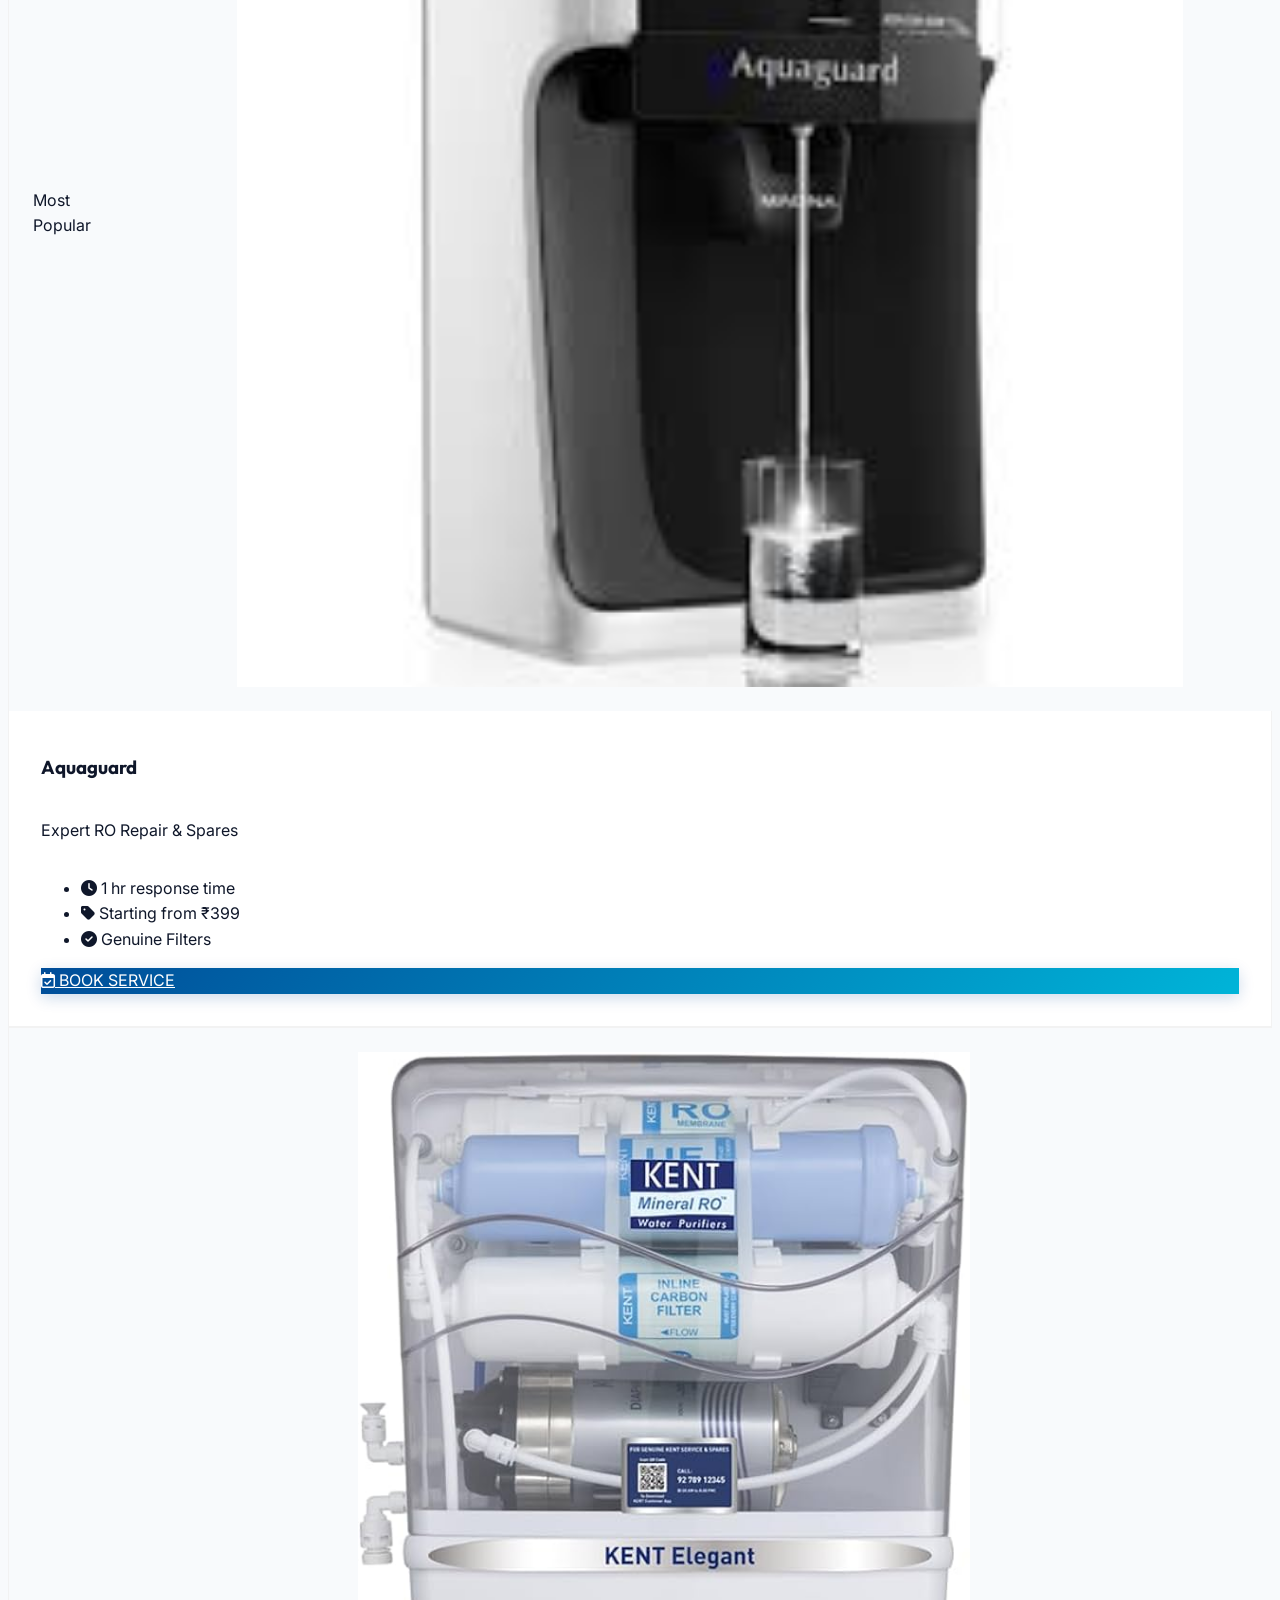
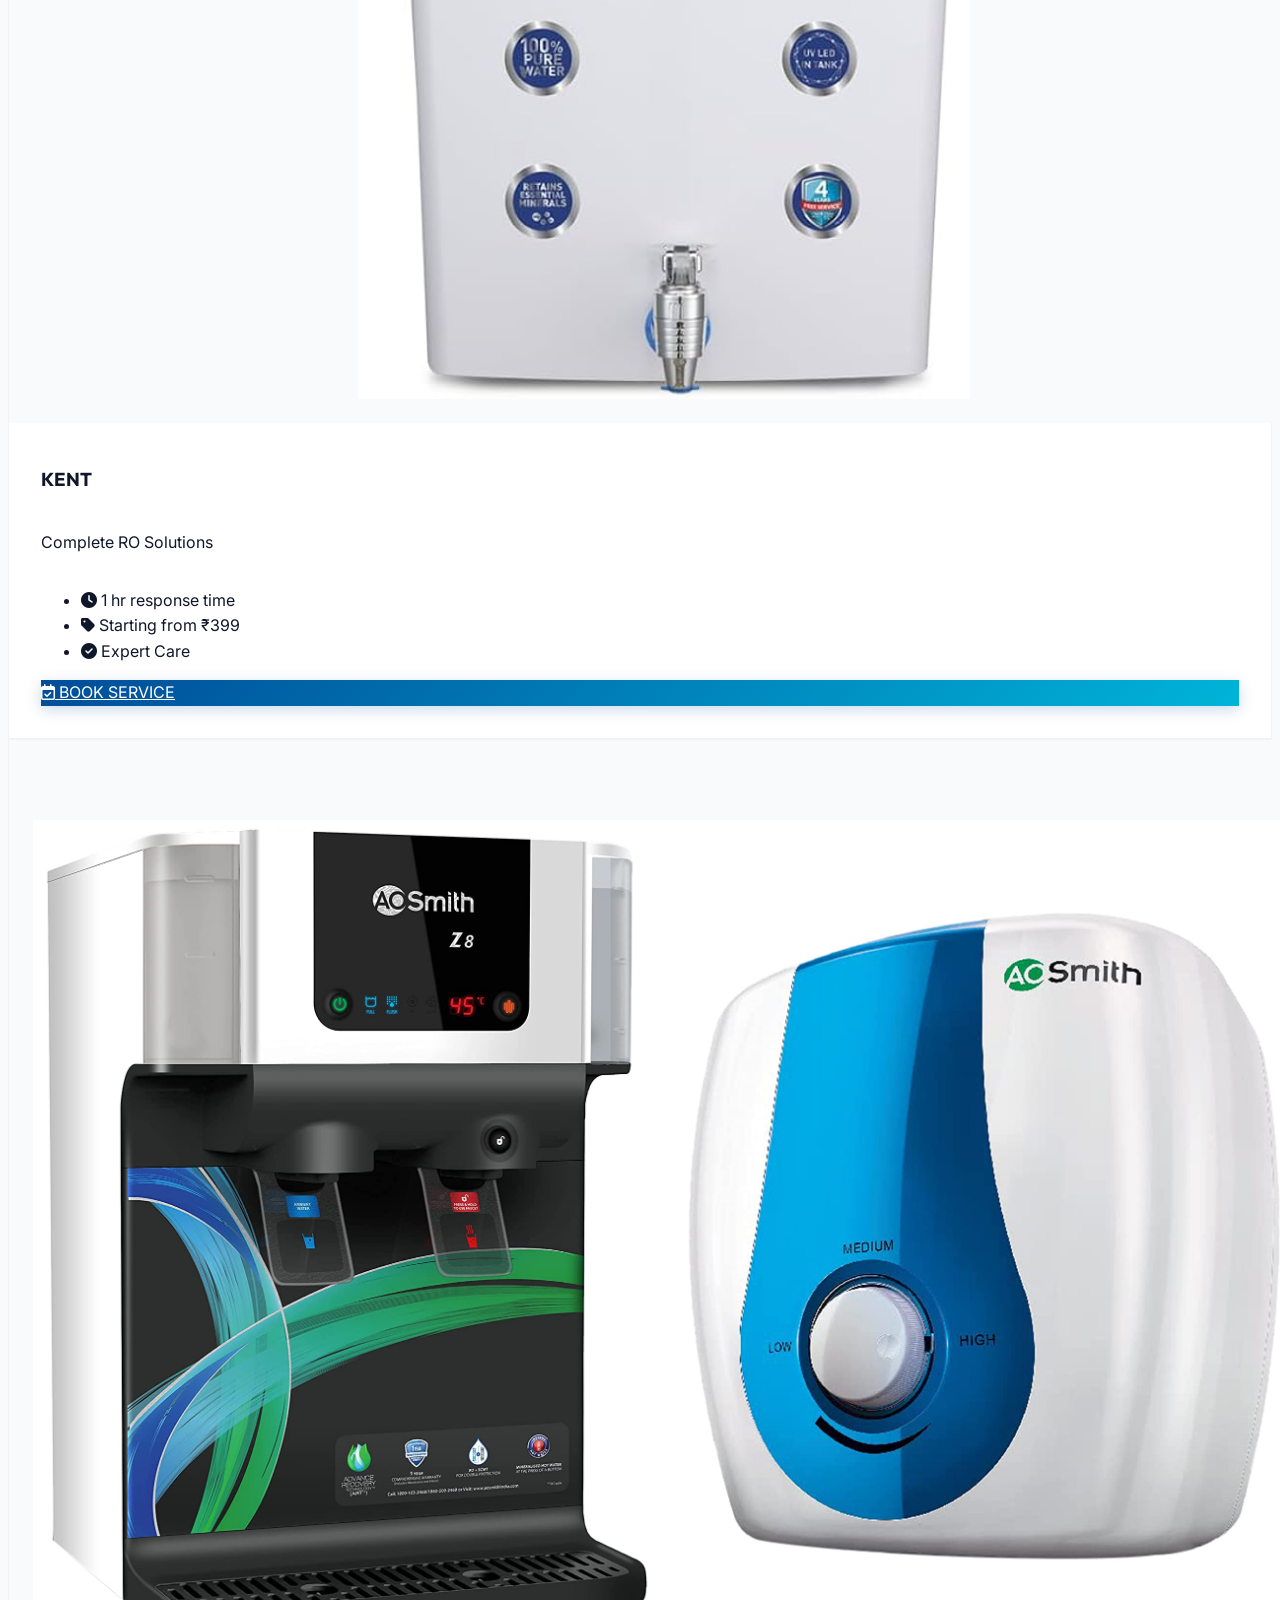
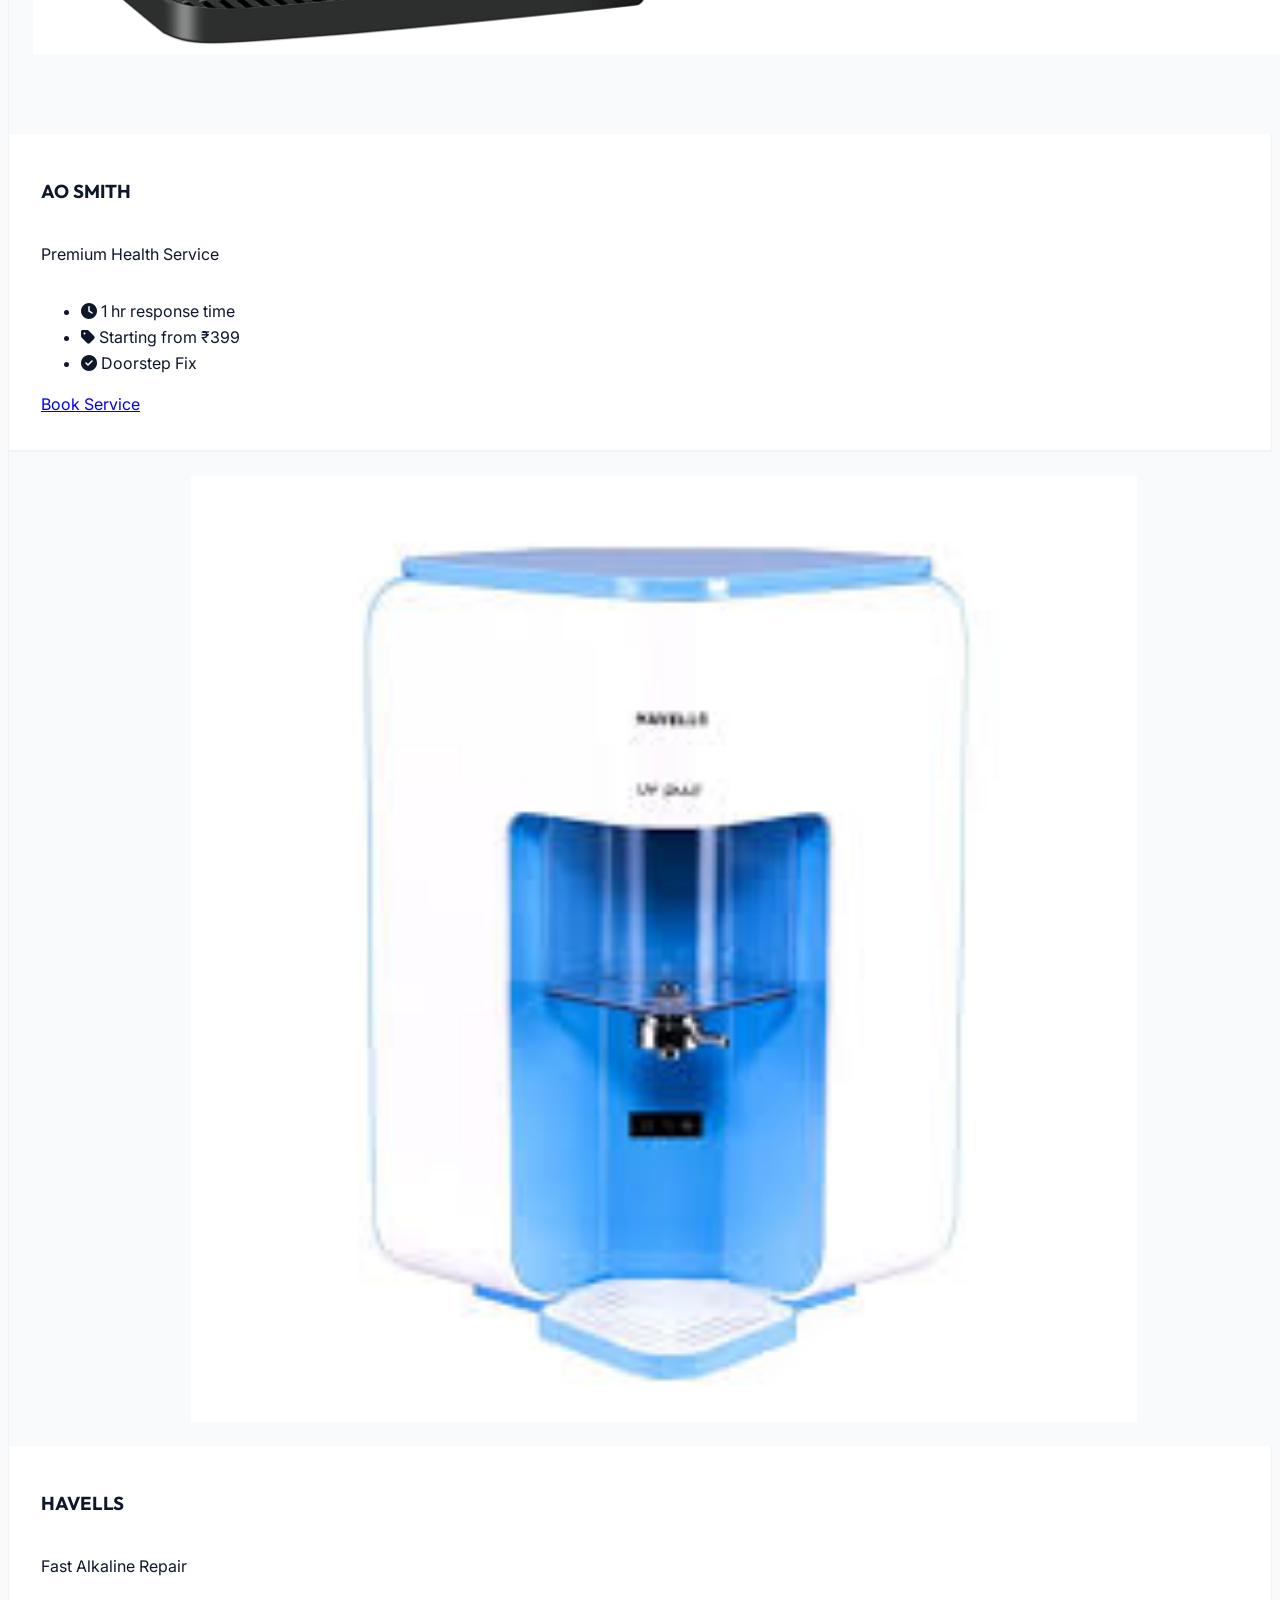
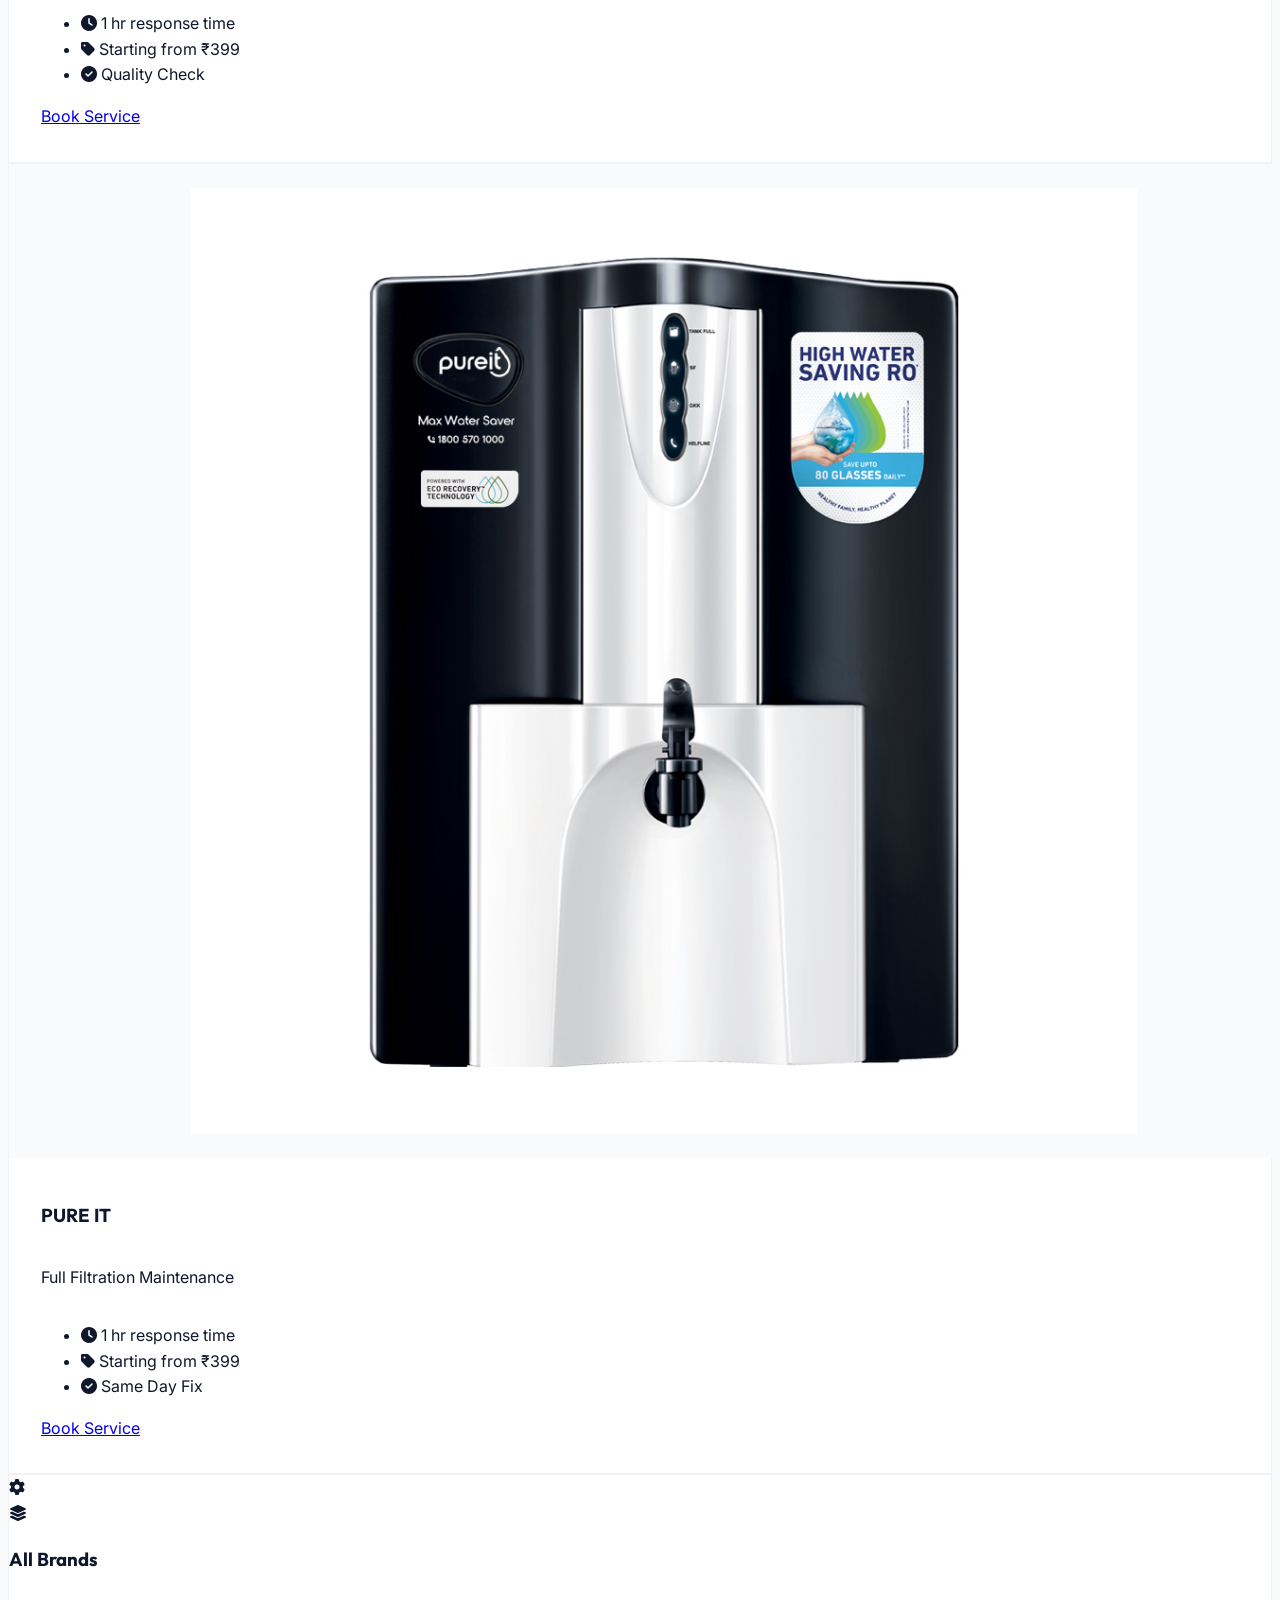
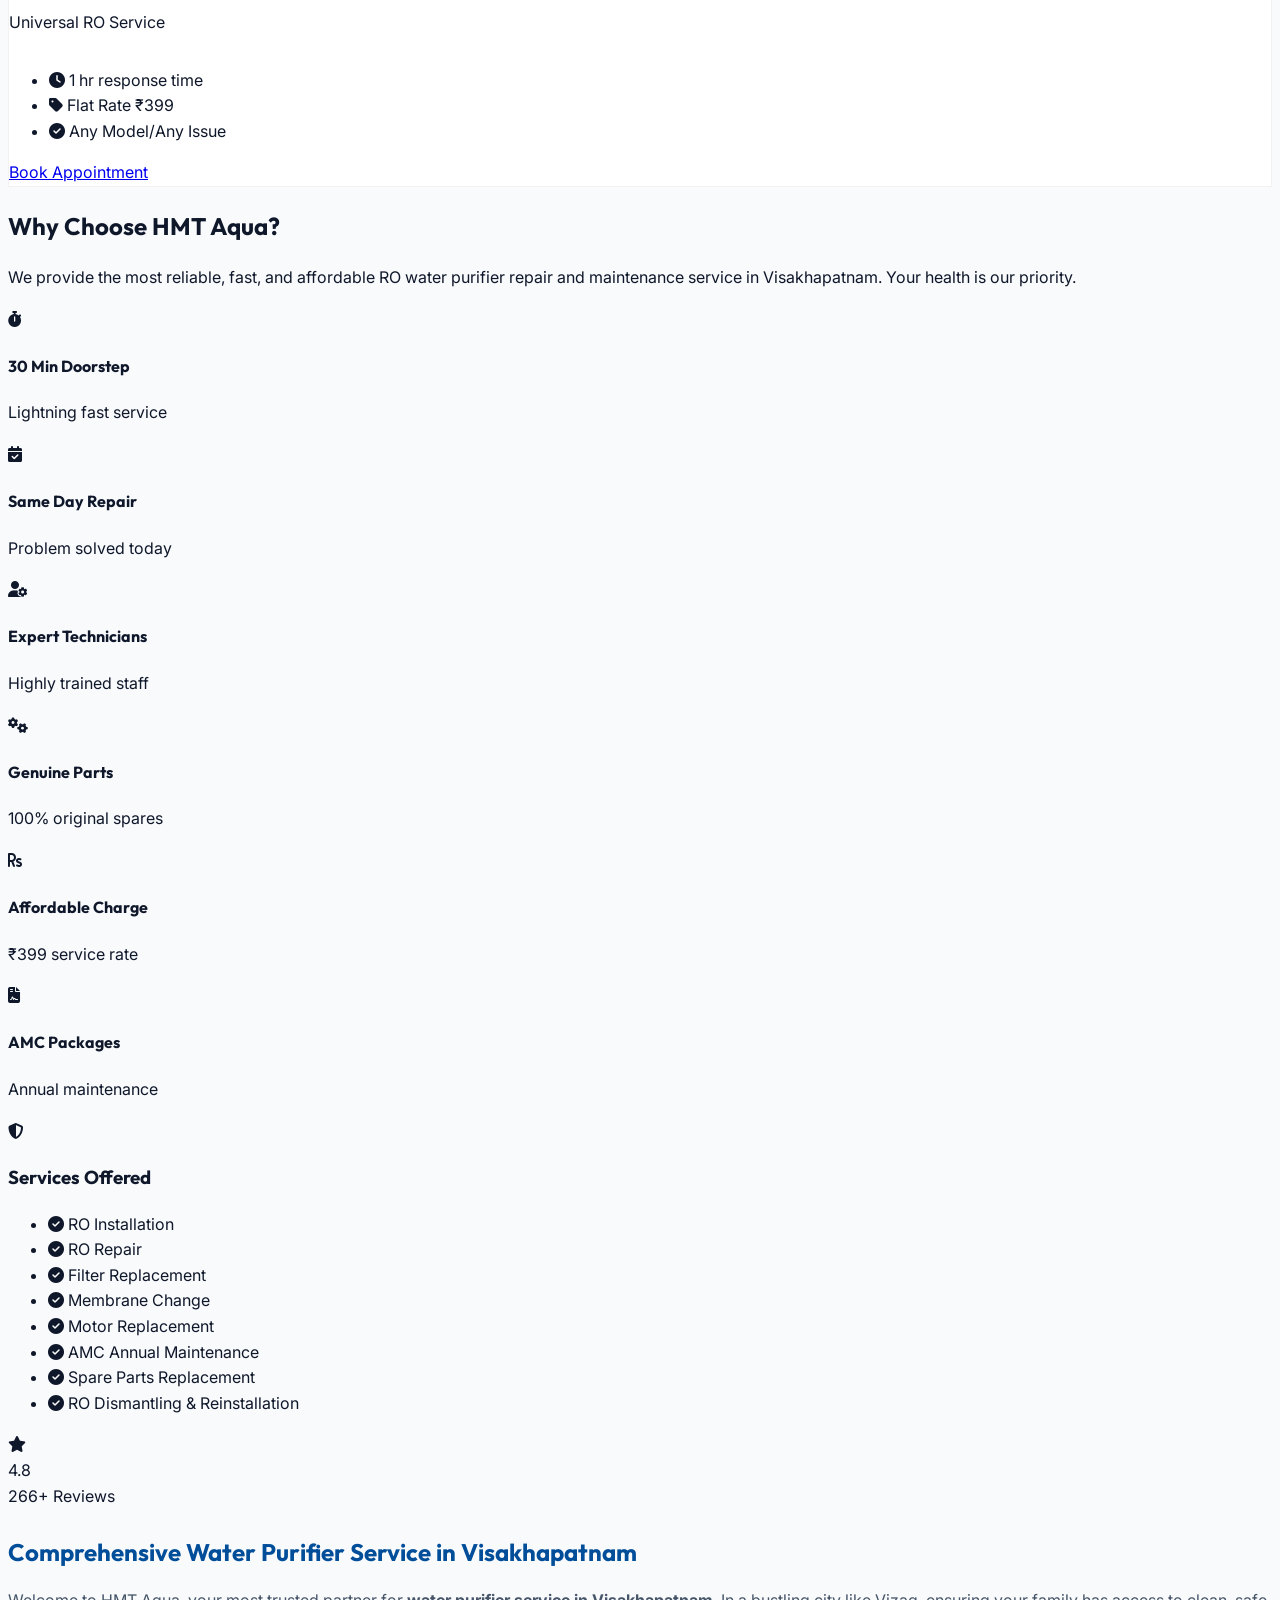
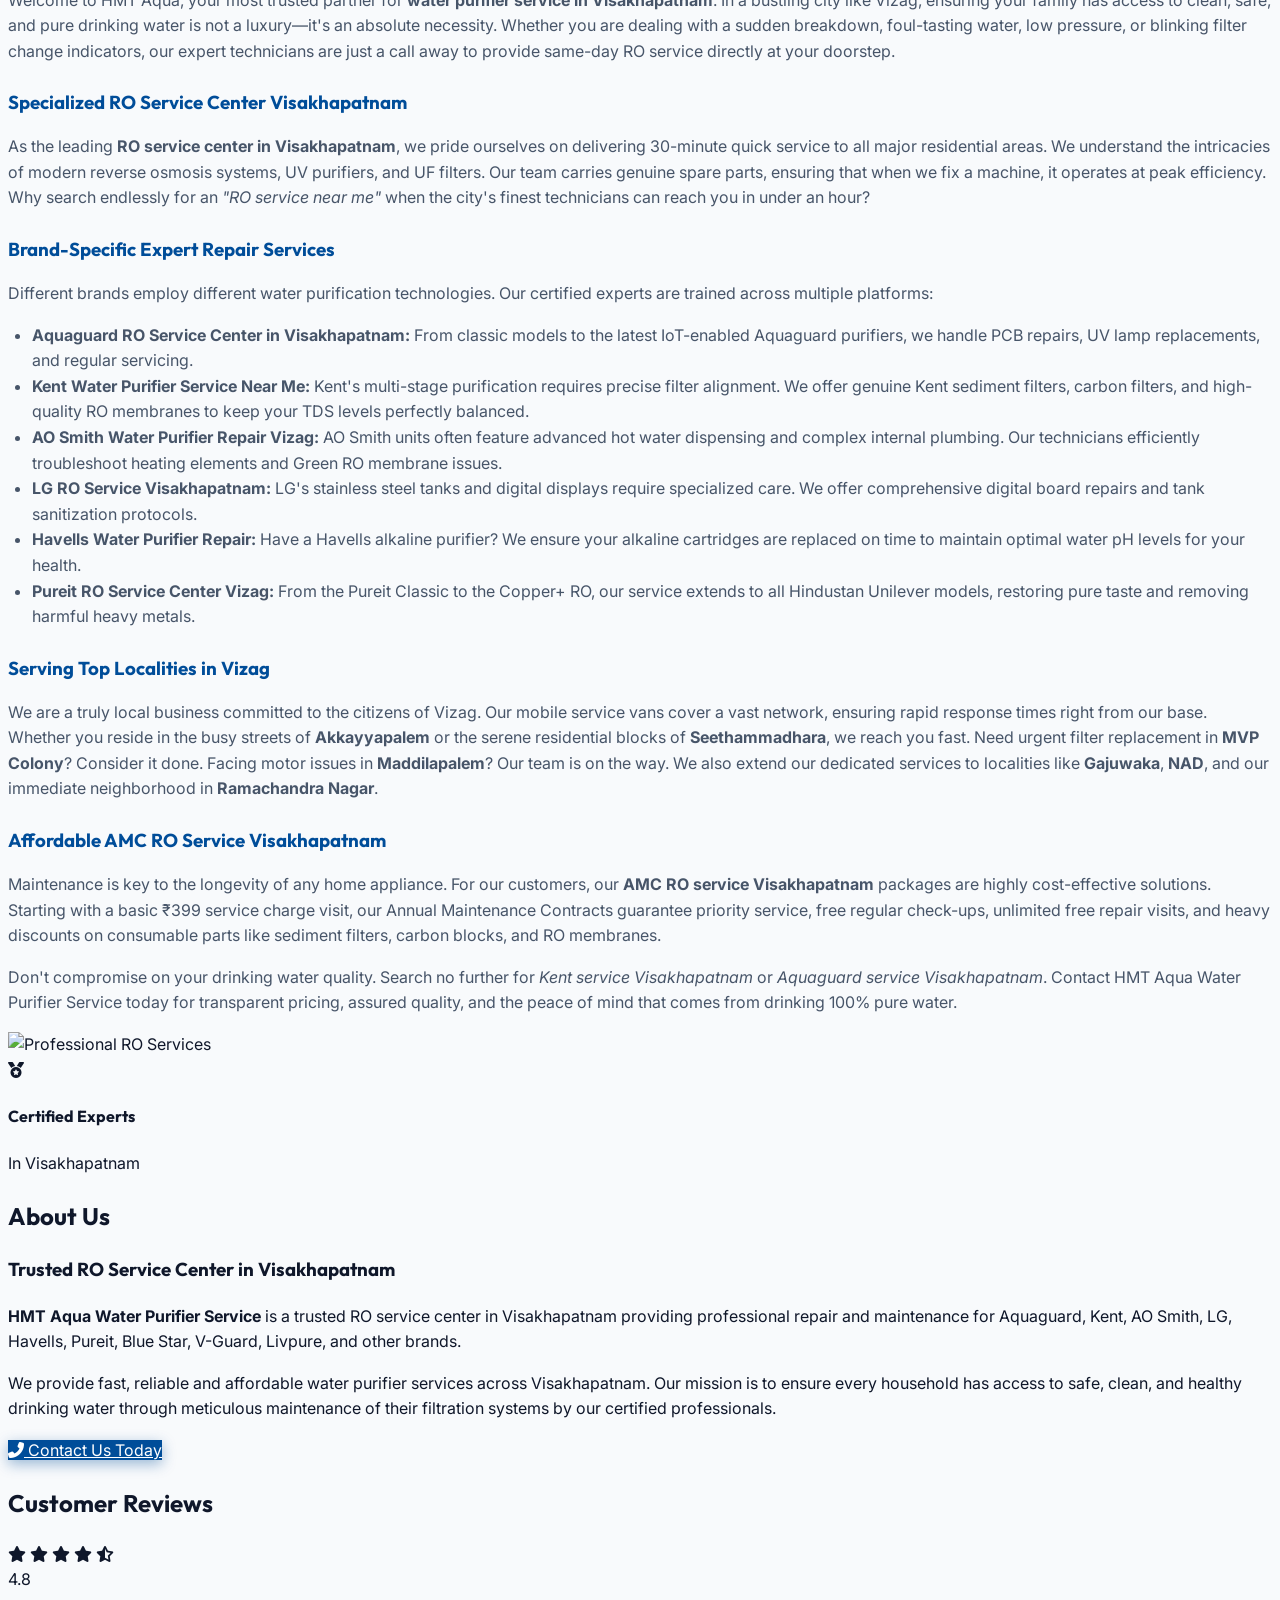
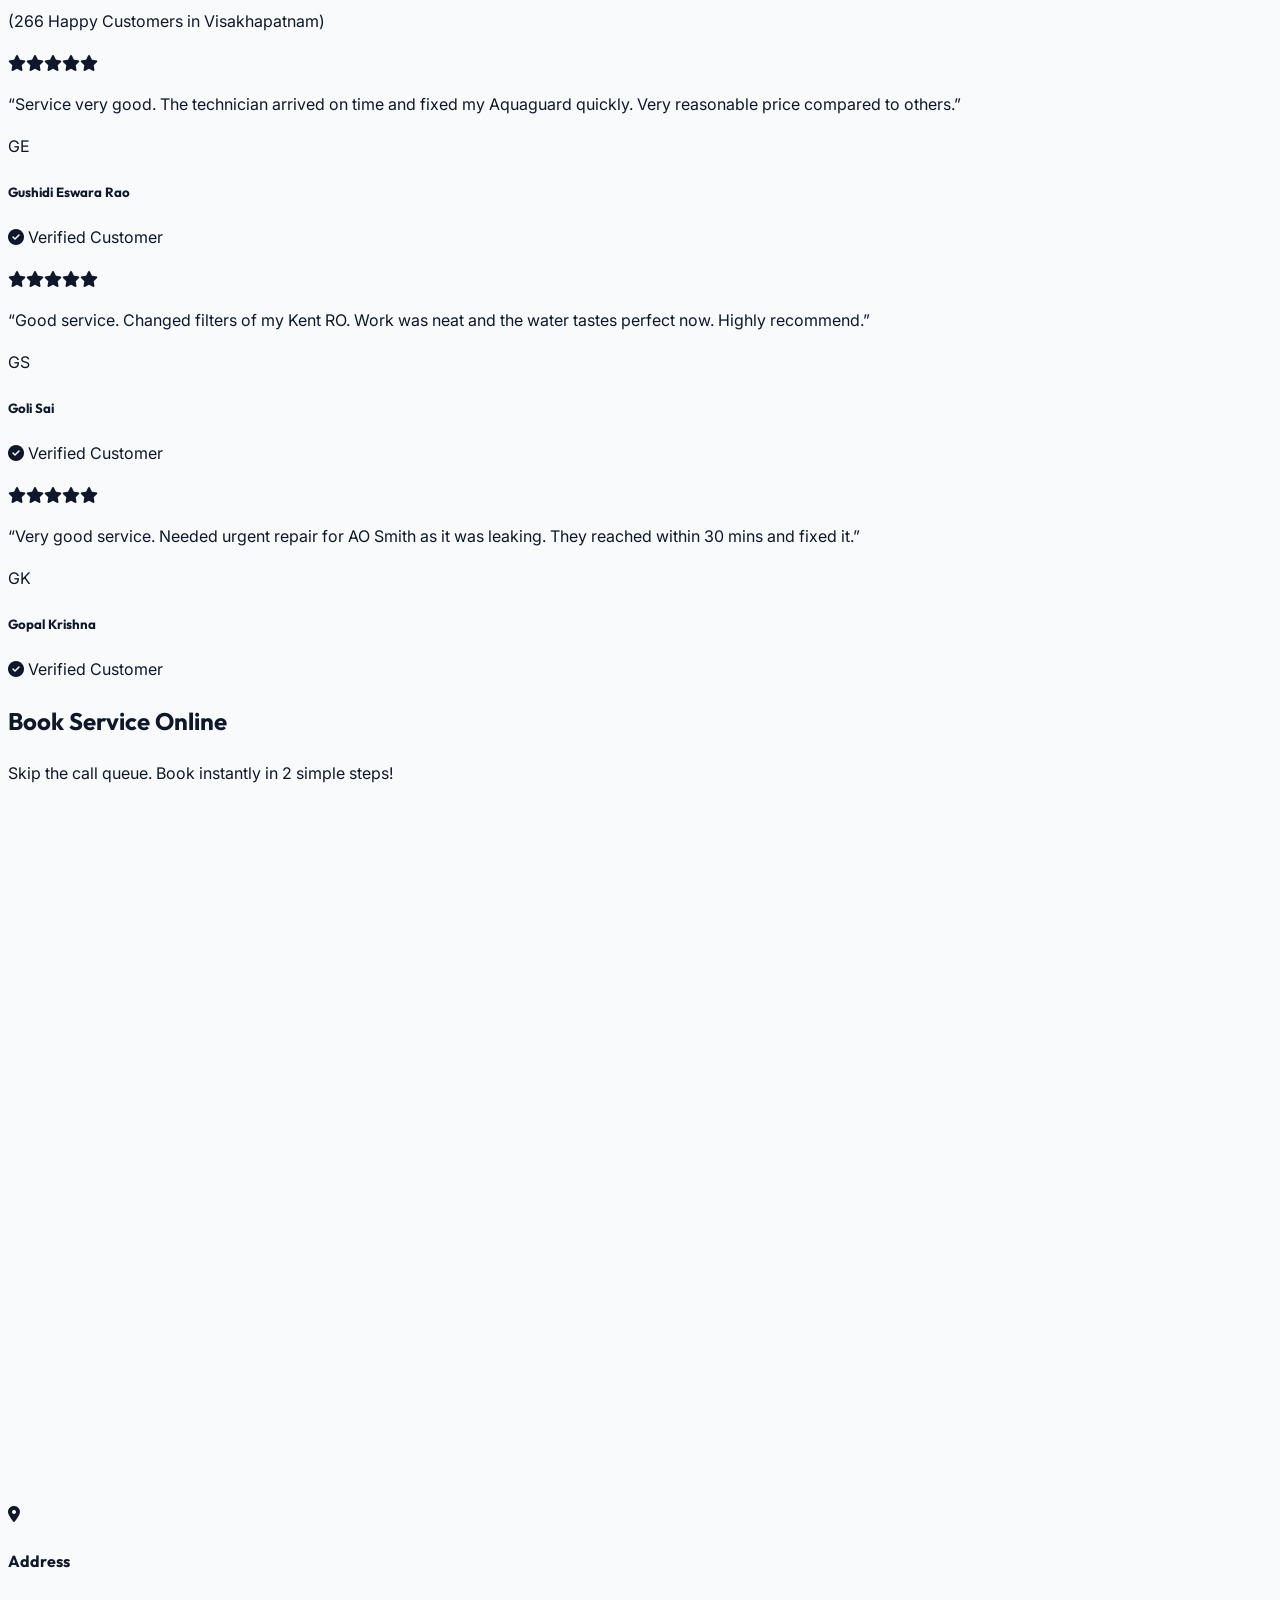
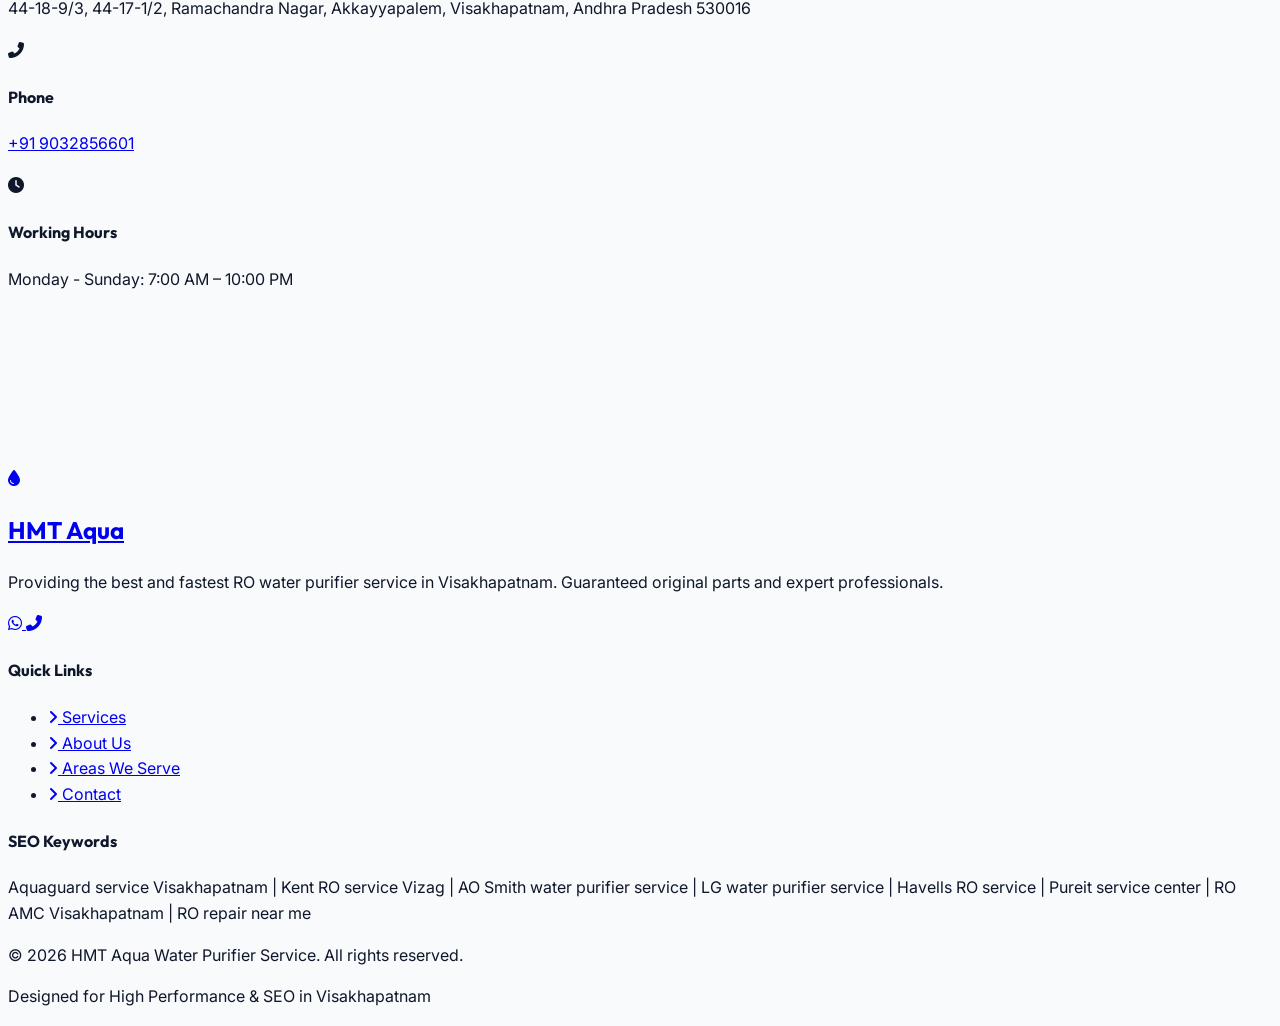
==== commit af2cb009: "updating the ui" ====
--- a/index.html
+++ b/index.html
@@ -163,13 +163,13 @@
     <div id="scroll-progress"></div>
 
     <!-- Top Bar -->
-    <div class="bg-primary text-white text-sm py-2 px-4 shadow-md sticky top-0 z-50">
+    <div class="hidden md:block bg-primary text-white text-sm py-2 px-4 z-50 relative">
         <div class="container mx-auto max-w-7xl flex justify-between items-center">
-            <div class="hidden md:flex items-center space-x-4">
+            <div class="flex items-center space-x-4">
                 <span class="flex items-center"><i class="fas fa-map-marker-alt mr-2 text-secondary"></i> Visakhapatnam</span>
                 <span class="flex items-center"><i class="fas fa-clock mr-2 text-secondary"></i> 7:00 AM – 10:00 PM</span>
             </div>
-            <div class="flex items-center space-x-4 w-full md:w-auto justify-between md:justify-end font-semibold">
+            <div class="flex items-center space-x-4 font-semibold">
                 <a href="tel:+919032856601" class="hover:text-secondary transition flex items-center">
                     <i class="fas fa-phone-alt mr-2 bg-white text-primary rounded-full p-1 text-xs"></i> +91 9032856601
                 </a>
@@ -181,7 +181,7 @@
     </div>
 
     <!-- Navigation -->
-    <header class="bg-white shadow-sm z-40 relative">
+    <header class="bg-white shadow-sm z-40 relative md:sticky top-0 transition-all duration-300 w-full" id="main-header">
         <div class="container mx-auto max-w-7xl px-4 py-4 flex justify-between items-center">
             <a href="#" class="flex items-center gap-3">
                 <div class="w-10 h-10 bg-primary rounded-lg flex items-center justify-center text-white font-bold text-xl shadow-lg">
@@ -189,7 +189,7 @@
                 </div>
                 <div>
                     <h2 class="text-xl md:text-2xl font-bold brand-font text-primary leading-tight">HMT Aqua</h2>
-                    <p class="text-xs text-gray-500 font-medium">Water Purifier Service</p>
+                    <p class="text-[10px] md:text-xs text-gray-500 font-medium pt-0.5">Water Purifier Service</p>
                 </div>
             </a>
 
@@ -201,32 +201,66 @@
                 <a href="#reviews" class="text-gray-700 hover:text-primary transition">Reviews</a>
             </nav>
 
-            <div class="flex items-center space-x-4">
+            <div class="flex items-center space-x-3 md:space-x-4">
                 <!-- Dark Mode Toggle -->
-                <button id="theme-toggle" class="text-xl text-primary hover:text-secondary transition focus:outline-none">
+                <button id="theme-toggle" class="text-xl text-primary hover:text-secondary transition focus:outline-none w-8 h-8 flex items-center justify-center rounded-full bg-gray-50 dark:bg-slate-800 shadow-inner">
                     <i class="fas fa-moon"></i>
                 </button>
 
-                <a href="#contact" class="hidden md:inline-flex btn-primary magnetic px-6 py-2.5 rounded-full font-semibold items-center">
+                <a href="#contact" class="hidden xl:inline-flex btn-primary magnetic px-6 py-2.5 rounded-full font-semibold items-center">
                     Book Service <i class="fas fa-arrow-right ml-2 text-sm"></i>
                 </a>
 
                 <!-- Mobile Menu Button -->
-                <button id="mobile-menu-btn" class="md:hidden text-2xl text-primary focus:outline-none ml-2">
+                <button id="mobile-menu-btn" class="md:hidden text-lg text-primary focus:outline-none bg-gray-50 dark:bg-slate-800 w-10 h-10 rounded-lg flex items-center justify-center shadow-sm">
                     <i class="fas fa-bars"></i>
                 </button>
             </div>
         </div>
 
-        <!-- Mobile Menu Panel -->
-        <div id="mobile-menu" class="hidden md:hidden bg-white border-t border-gray-100 absolute w-full shadow-lg z-40">
-            <nav class="flex flex-col px-4 py-4 space-y-4 font-medium">
-                <a href="#services" class="text-gray-700 hover:text-primary">Services</a>
-                <a href="#about" class="text-gray-700 hover:text-primary">About Us</a>
-                <a href="#seo-content" class="text-gray-700 hover:text-primary">Service Areas</a>
-                <a href="#reviews" class="text-gray-700 hover:text-primary">Reviews</a>
-                <a href="#contact" class="btn-primary text-center py-3 rounded-lg w-full">Book Service Now</a>
+        <!-- Mobile Menu Drawer Overlay -->
+        <div id="mobile-menu-overlay" class="fixed inset-0 bg-black/60 z-40 hidden opacity-0 transition-opacity duration-300 md:hidden backdrop-blur-sm"></div>
+        
+        <!-- Mobile Menu Drawer -->
+        <div id="mobile-menu" class="fixed top-0 right-0 h-full w-[280px] sm:w-[320px] bg-white dark:bg-slate-900 shadow-2xl z-50 transform translate-x-full transition-transform duration-300 ease-in-out md:hidden flex flex-col">
+            <div class="flex items-center justify-between p-5 border-b border-gray-100 dark:border-gray-800">
+                <div class="flex items-center gap-3">
+                    <div class="w-8 h-8 bg-primary rounded-lg flex items-center justify-center text-white font-bold text-sm shadow">
+                        <i class="fas fa-tint"></i>
+                    </div>
+                    <div>
+                        <span class="font-bold text-primary brand-font text-lg leading-none">HMT Aqua</span>
+                        <p class="text-[10px] text-gray-500 font-medium m-0">Menu</p>
+                    </div>
+                </div>
+                <button id="mobile-menu-close" class="text-xl text-gray-500 hover:text-accent focus:outline-none w-8 h-8 flex items-center justify-center rounded-full bg-gray-100 dark:bg-slate-800 hover:bg-red-100 dark:hover:bg-red-900/30 transition">
+                    <i class="fas fa-times"></i>
+                </button>
+            </div>
+            <nav class="flex flex-col px-6 py-6 space-y-4 font-medium overflow-y-auto flex-grow">
+                <a href="#services" class="mobile-link text-gray-700 dark:text-gray-300 hover:text-primary dark:hover:text-primary text-base flex items-center p-3 rounded-xl hover:bg-blue-50 dark:hover:bg-blue-900/20 transition"><div class="w-8 h-8 rounded-full bg-blue-100 dark:bg-blue-900/40 text-primary flex items-center justify-center mr-3"><i class="fas fa-tools text-sm"></i></div> Services</a>
+                <a href="#about" class="mobile-link text-gray-700 dark:text-gray-300 hover:text-primary dark:hover:text-primary text-base flex items-center p-3 rounded-xl hover:bg-blue-50 dark:hover:bg-blue-900/20 transition"><div class="w-8 h-8 rounded-full bg-blue-100 dark:bg-blue-900/40 text-primary flex items-center justify-center mr-3"><i class="fas fa-info-circle text-sm"></i></div> About Us</a>
+                <a href="#seo-content" class="mobile-link text-gray-700 dark:text-gray-300 hover:text-primary dark:hover:text-primary text-base flex items-center p-3 rounded-xl hover:bg-blue-50 dark:hover:bg-blue-900/20 transition"><div class="w-8 h-8 rounded-full bg-blue-100 dark:bg-blue-900/40 text-primary flex items-center justify-center mr-3"><i class="fas fa-map-marked-alt text-sm"></i></div> Service Areas</a>
+                <a href="#reviews" class="mobile-link text-gray-700 dark:text-gray-300 hover:text-primary dark:hover:text-primary text-base flex items-center p-3 rounded-xl hover:bg-blue-50 dark:hover:bg-blue-900/20 transition"><div class="w-8 h-8 rounded-full bg-blue-100 dark:bg-blue-900/40 text-primary flex items-center justify-center mr-3"><i class="fas fa-star text-sm"></i></div> Reviews</a>
+                <div class="pt-6 mt-2 border-t border-gray-100 dark:border-gray-800">
+                    <a href="#contact" class="mobile-link btn-primary text-center py-3.5 rounded-xl w-full flex items-center justify-center shadow-lg hover:shadow-xl transition-all">
+                        <i class="far fa-calendar-check mr-2"></i> Book Service Now
+                    </a>
+                </div>
             </nav>
+            <div class="p-6 bg-slate-50 dark:bg-slate-800 mt-auto">
+                <p class="text-xs text-center text-gray-500 dark:text-gray-400 mb-4 font-medium uppercase tracking-wider">Quick Contact</p>
+                <div class="grid grid-cols-2 gap-3">
+                    <a href="tel:+919032856601" class="flex flex-col items-center justify-center bg-white dark:bg-slate-700 p-3 rounded-xl shadow-sm border border-gray-100 dark:border-gray-600 hover:border-primary transition group">
+                        <i class="fas fa-phone-alt text-lg text-primary group-hover:scale-110 transition mb-2"></i>
+                        <span class="text-xs font-bold text-gray-700 dark:text-gray-200">Call Now</span>
+                    </a>
+                    <a href="https://wa.me/919032856601" target="_blank" class="flex flex-col items-center justify-center bg-white dark:bg-slate-700 p-3 rounded-xl shadow-sm border border-gray-100 dark:border-gray-600 hover:border-green-500 transition group">
+                        <i class="fab fa-whatsapp text-lg text-green-500 group-hover:scale-110 transition mb-2"></i>
+                        <span class="text-xs font-bold text-gray-700 dark:text-gray-200">WhatsApp</span>
+                    </a>
+                </div>
+            </div>
         </div>
     </header>
 
@@ -243,7 +277,7 @@
                         Best Water Purifier Service in <span class="text-secondary">Visakhapatnam</span>
                     </h1>
                     <p class="text-xl md:text-2xl font-light mb-4 text-blue-50">
-                        All Brands RO Service at <span class="font-bold text-yellow-400 inline-block animate-[bounce_2s_infinite]">₹399</span>
+                        All Brands RO Service at <span class="font-bold text-yellow-400 animate-pulse">₹399</span>
                     </p>
                     <p class="text-lg text-blue-100 mb-8 flex flex-col sm:flex-row sm:items-center gap-3">
                         <span><i class="fas fa-shipping-fast mr-2"></i> Same Day RO Service</span>
@@ -527,7 +561,7 @@
                     </div>
                     
                     <!-- Floating Badge -->
-                    <div class="absolute -top-12 left-0 sm:-left-8 bg-white rounded-2xl p-4 shadow-xl border border-gray-100 flex items-center gap-4 animate-[bounce_3s_infinite] whitespace-nowrap z-20">
+                    <div class="absolute -top-12 left-0 sm:-left-8 bg-white rounded-2xl p-4 shadow-xl border border-gray-100 flex items-center gap-4 animate-glow-pulse whitespace-nowrap z-20">
                         <div class="text-yellow-400 text-4xl">
                             <i class="fas fa-star"></i>
                         </div>
@@ -813,15 +847,23 @@
         </div>
     </footer>
 
-    <!-- Floating Mobile Actions -->
-    <a href="https://wa.me/919032856601" target="_blank" class="floating-whatsapp magnetic" aria-label="Chat on WhatsApp">
+    <!-- Floating Actions (Desktop/Tablet) -->
+    <a href="https://wa.me/919032856601" target="_blank" class="floating-whatsapp magnetic hidden md:flex" aria-label="Chat on WhatsApp">
         <i class="fab fa-whatsapp"></i>
     </a>
     
-    <div class="sticky-call">
-        <a href="tel:+919032856601" class="w-full flex items-center justify-center font-bold">
-            <i class="fas fa-phone-alt mr-2 animate-bounce"></i> CALL TO FIX: +91 9032856601
-        </a>
+    <!-- Premium Mobile Sticky Footer -->
+    <div class="sticky-bottom-bar md:hidden z-40 bg-white">
+        <div class="grid grid-cols-2 divide-x divide-white/20 shadow-[0_-4px_20px_rgba(0,0,0,0.15)]">
+            <a href="tel:+919032856601" class="flex items-center justify-center gap-2 py-4 bg-primary text-white font-bold text-base ripple-effect active:bg-blue-800 transition">
+                <i class="fas fa-phone-alt animate-bounce"></i> 
+                <span>Call Now</span>
+            </a>
+            <a href="https://wa.me/919032856601" target="_blank" class="flex items-center justify-center gap-2 py-4 bg-[#25D366] text-white font-bold text-base ripple-effect active:bg-green-600 transition">
+                <i class="fab fa-whatsapp text-xl"></i> 
+                <span>WhatsApp</span>
+            </a>
+        </div>
     </div>
 
     <!-- External Animation Scripts -->
--- a/assets/css/style.css
+++ b/assets/css/style.css
@@ -202,34 +202,50 @@
 }
 
 /* Floating Elements */
-.sticky-call {
+/* Sticky Bottom Bar */
+.sticky-bottom-bar {
   position: fixed;
   bottom: 0;
   left: 0;
   width: 100%;
-  z-index: 50;
-  background-color: var(--primary);
-  color: white;
-  padding: 12px;
-  text-align: center;
-  font-weight: bold;
-  font-size: 1.1rem;
   display: none;
-  /* Block on mobile via media query */
-  box-shadow: 0 -4px 15px rgba(0, 0, 0, 0.1);
 }
 
 @media (max-width: 768px) {
-  .sticky-call {
-    display: flex;
-    justify-content: center;
-    align-items: center;
-    gap: 8px;
-  }
-
-  .floating-whatsapp {
-    bottom: 70px !important;
-  }
+  .sticky-bottom-bar {
+    display: block;
+  }
+  
+  body {
+    padding-bottom: 56px; /* Add padding to body so bottom content isn't hidden by the fixed bar */
+  }
+}
+
+/* Ripple Effect for Mobile Buttons */
+.ripple-effect {
+  position: relative;
+  overflow: hidden;
+}
+.ripple-effect:after {
+  content: "";
+  display: block;
+  position: absolute;
+  width: 100%;
+  height: 100%;
+  top: 0;
+  left: 0;
+  pointer-events: none;
+  background-image: radial-gradient(circle, #fff 10%, transparent 10.01%);
+  background-repeat: no-repeat;
+  background-position: 50%;
+  transform: scale(10, 10);
+  opacity: 0;
+  transition: transform .5s, opacity 1s;
+}
+.ripple-effect:active:after {
+  transform: scale(0, 0);
+  opacity: .3;
+  transition: 0s;
 }
 
 .floating-whatsapp {
@@ -269,6 +285,20 @@
   100% {
     box-shadow: 0 0 0 0 rgba(37, 211, 102, 0);
   }
+}
+
+@keyframes glow-pulse {
+  0%, 100% {
+    box-shadow: 0 4px 6px -1px rgba(0, 0, 0, 0.1), 0 2px 4px -1px rgba(0, 0, 0, 0.06);
+    opacity: 0.95;
+  }
+  50% {
+    box-shadow: 0 0 25px rgba(250, 204, 21, 0.7);
+    opacity: 1;
+  }
+}
+.animate-glow-pulse {
+  animation: glow-pulse 3s ease-in-out infinite;
 }
 
 /* Custom Scrollbar */
@@ -612,4 +642,62 @@
   background: #0f172a;
 }
 
-+/* --- Mobile Responsiveness Adjustments --- */
+@media (max-width: 768px) {
+  /* Typographical Scaling */
+  h1 { font-size: 2.25rem !important; line-height: 1.2 !important; }
+  h2 { font-size: 1.75rem !important; line-height: 1.3 !important; }
+  h3 { font-size: 1.5rem !important; }
+  .text-xl { font-size: 1.1rem !important; }
+  .text-lg { font-size: 1rem !important; }
+
+  /* Hero Section Tweaks */
+  .py-16.md\:py-24, .py-20 {
+    padding-top: 3rem !important;
+    padding-bottom: 3rem !important;
+  }
+  
+  /* Buttons */
+  .btn-accent, .btn-primary, .btn-whatsapp {
+    padding-top: 0.8rem !important;
+    padding-bottom: 0.8rem !important;
+    font-size: 1rem !important;
+    width: 100% !important;
+  }
+  
+  /* Feature List in Hero */
+  .flex.flex-col.sm\:flex-row.sm\:items-center.gap-3 span {
+    font-size: 0.95rem;
+  }
+
+  /* Marquee Compression */
+  .marquee-content {
+    padding: 15px 0;
+    gap: 30px;
+  }
+  .marquee-item span {
+    font-size: 1rem;
+  }
+
+  /* Service Cards */
+  .product-image-area {
+    aspect-ratio: 1 / 1; 
+    padding: 1rem;
+  }
+  .service-card-content {
+    padding: 1.25rem 1.25rem 1.5rem;
+  }
+
+  /* Calendly Widget Fit */
+  .calendly-inline-widget {
+    min-width: 100% !important;
+    width: 100% !important;
+    overflow-x: hidden !important;
+  }
+
+  /* General Container Spacing */
+  .container {
+    padding-left: 1rem !important;
+    padding-right: 1rem !important;
+  }
+}
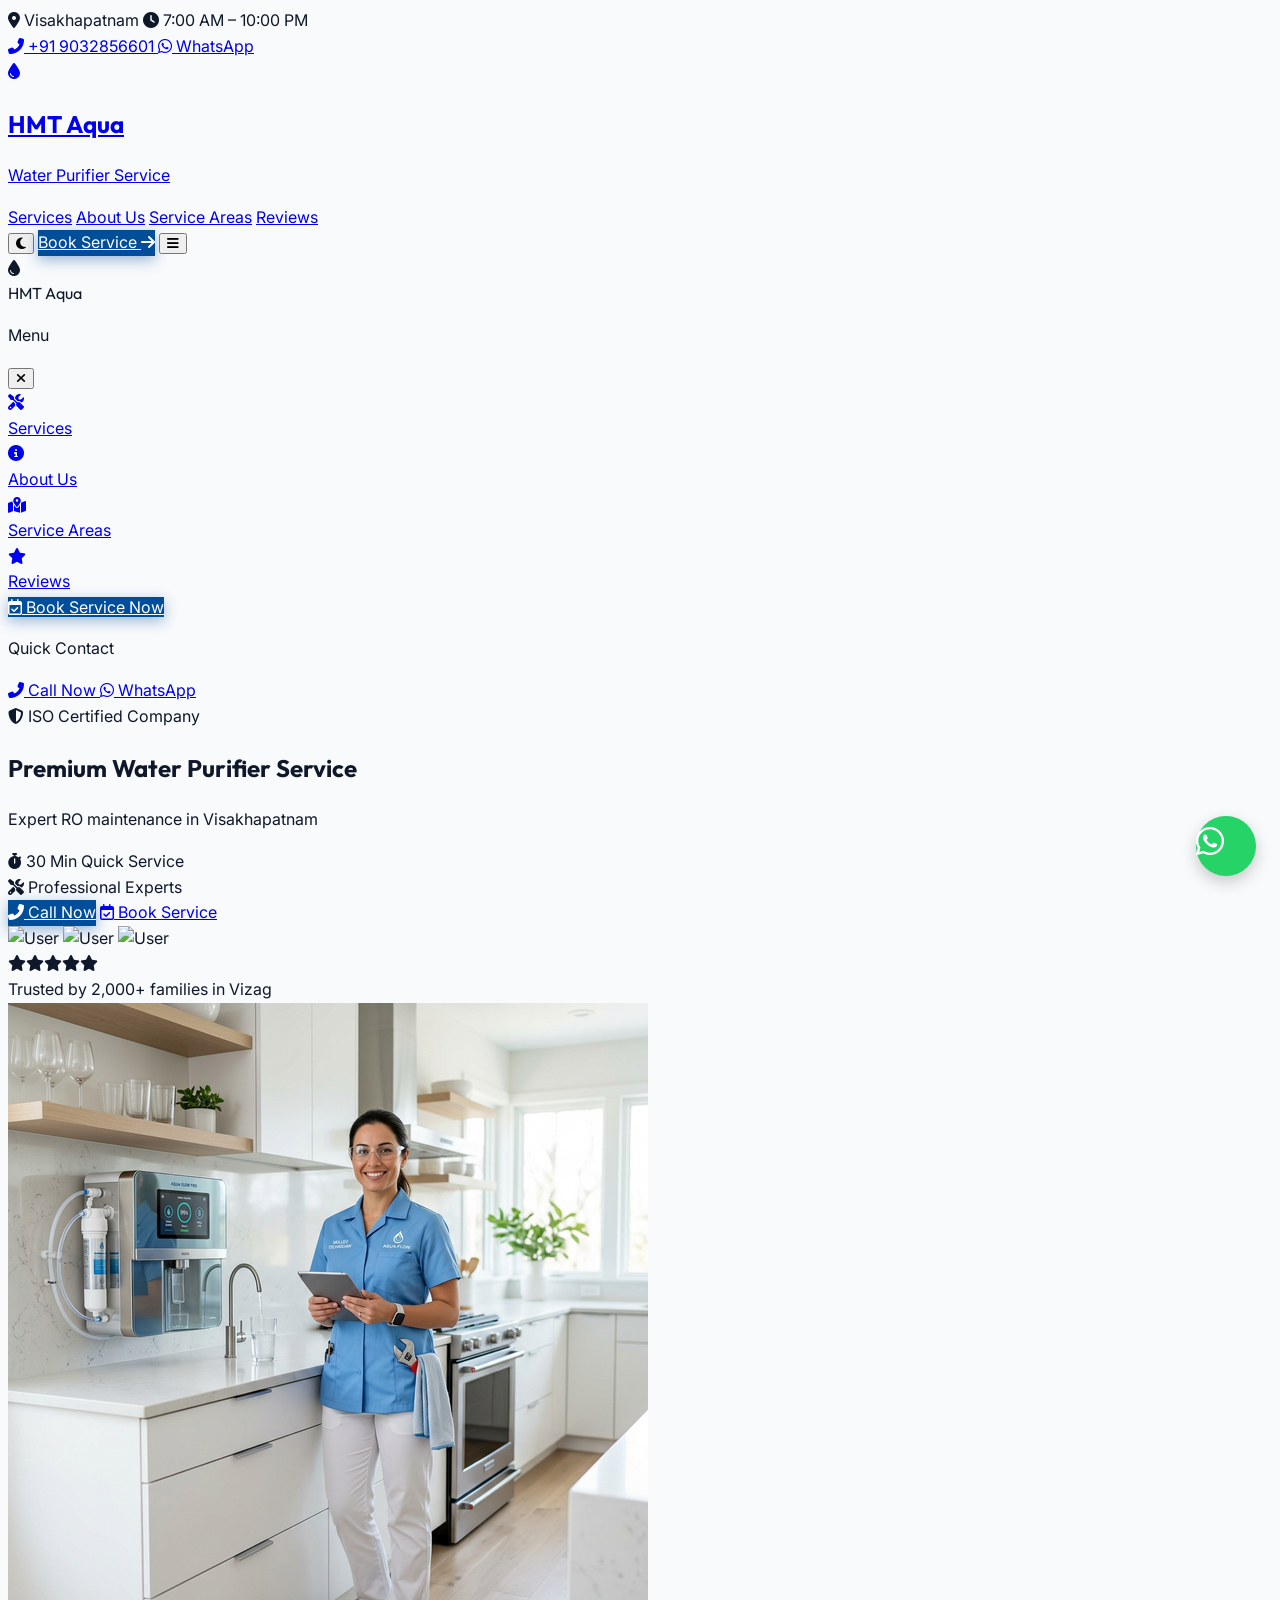
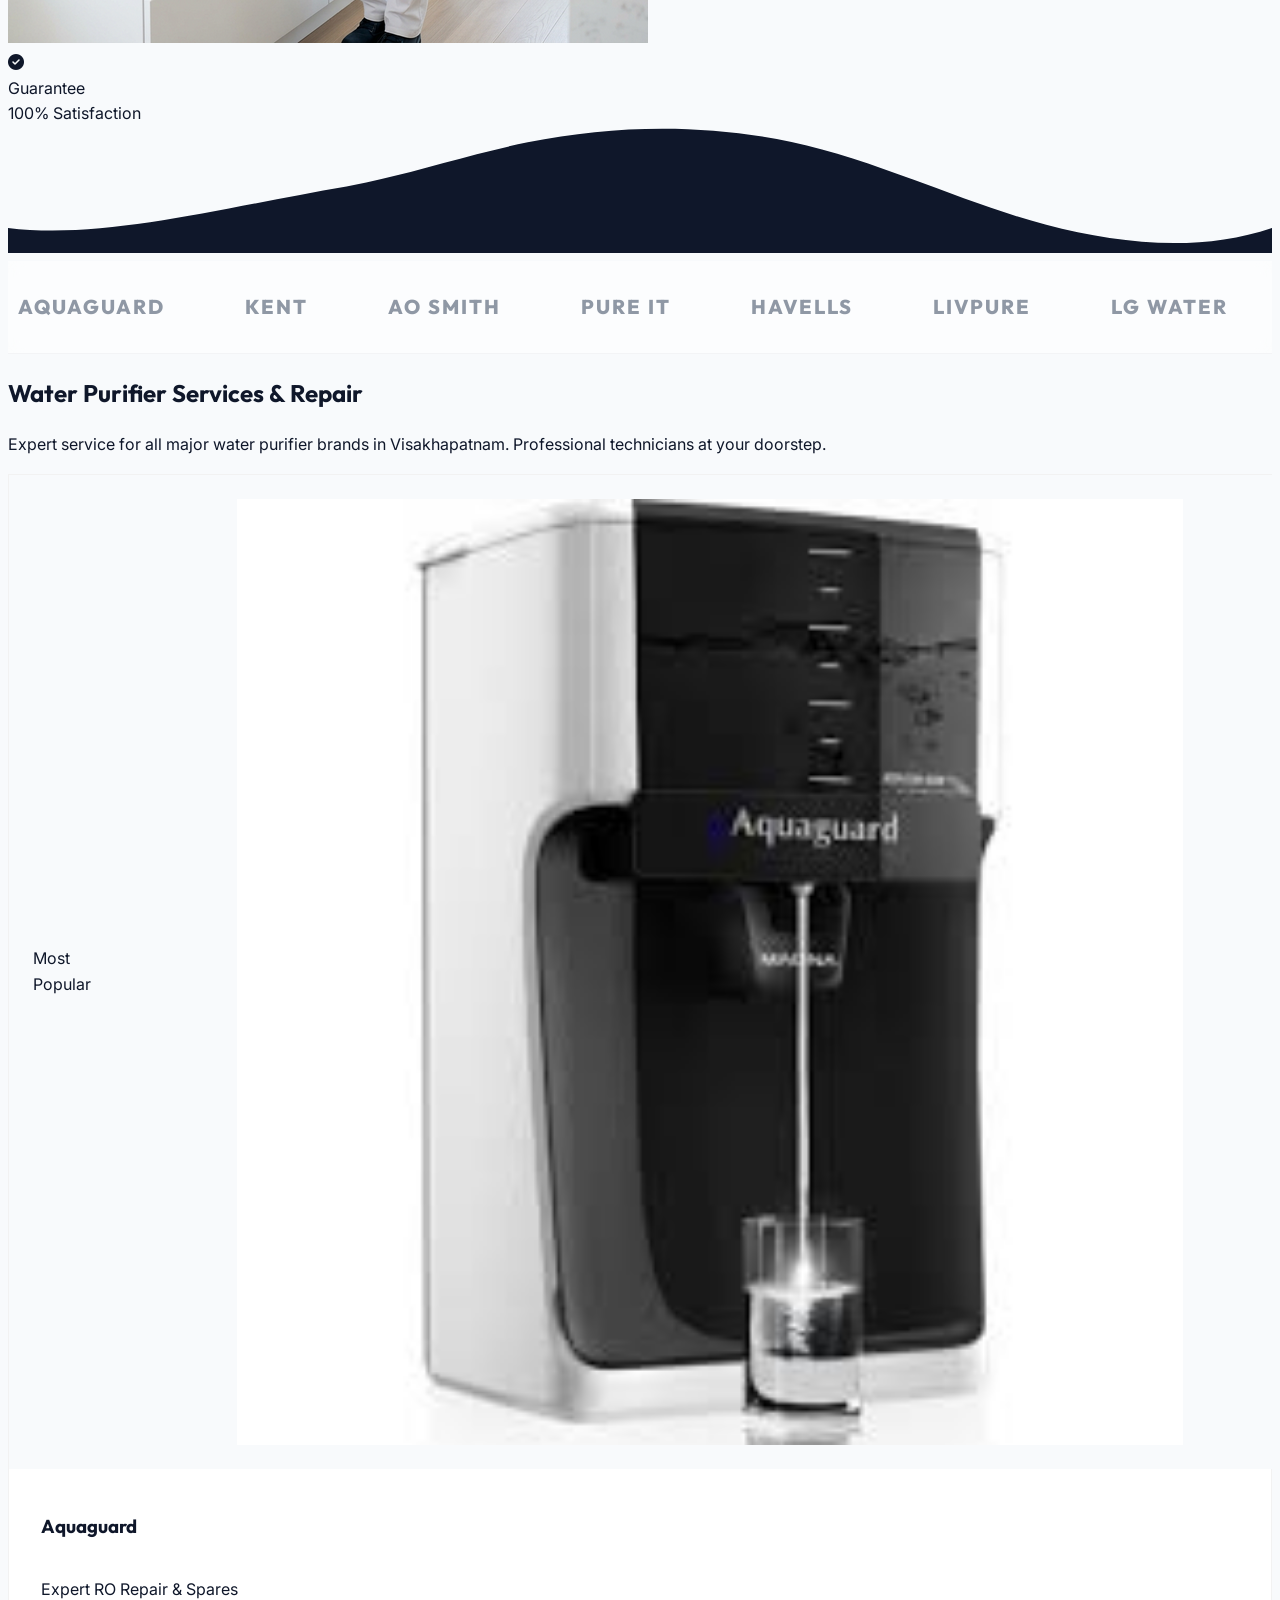
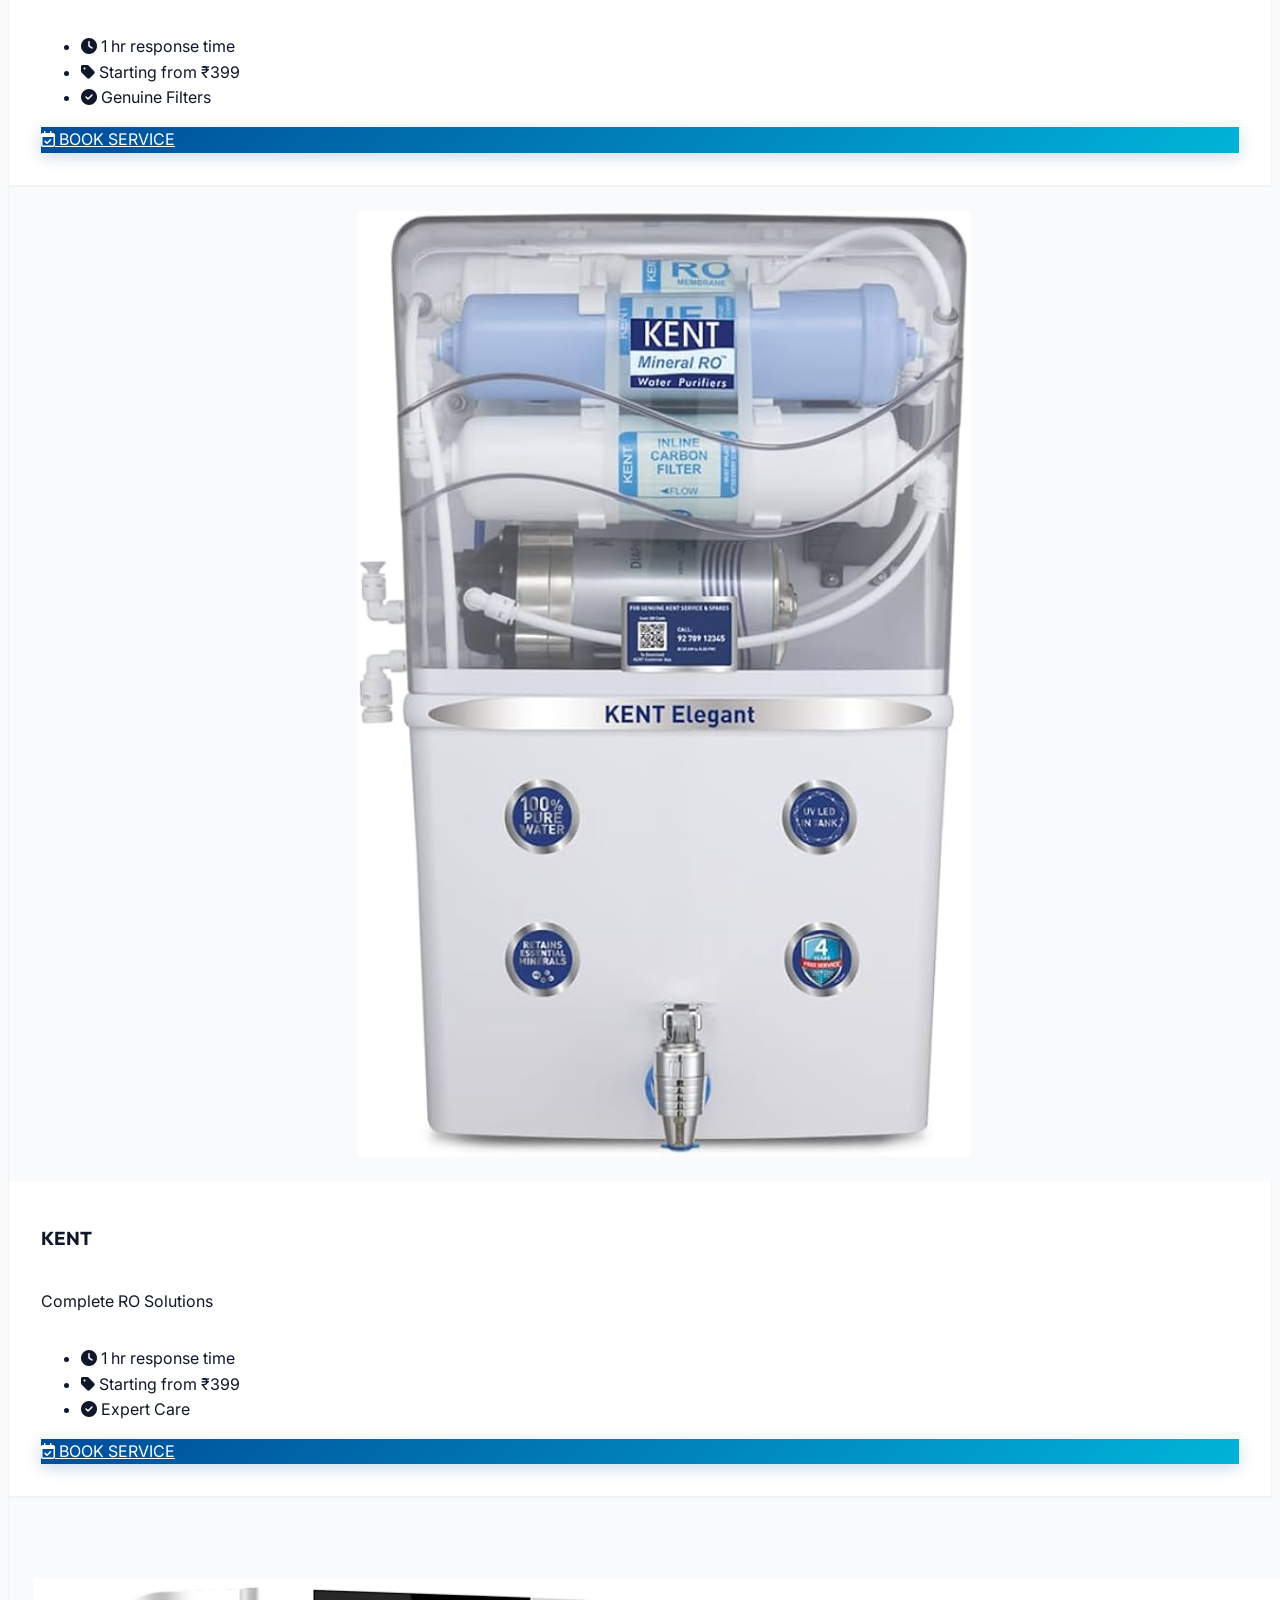
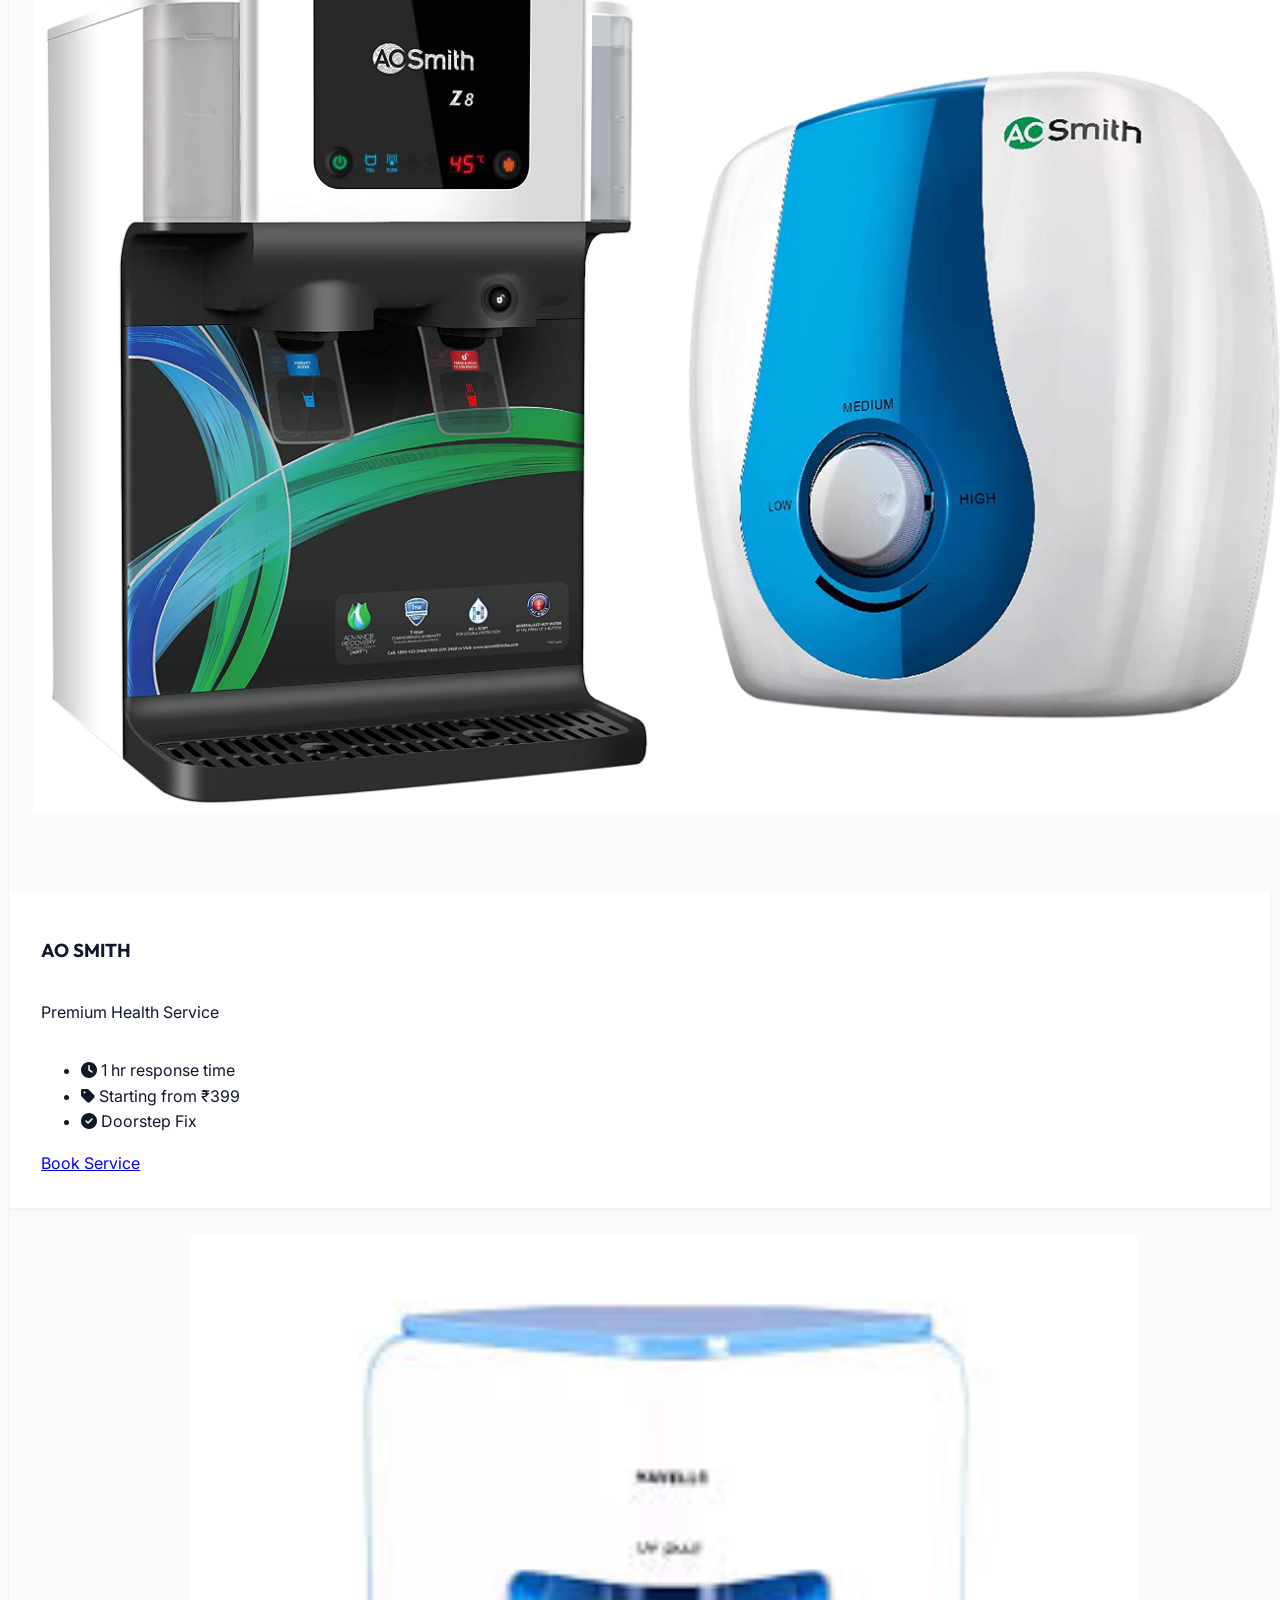
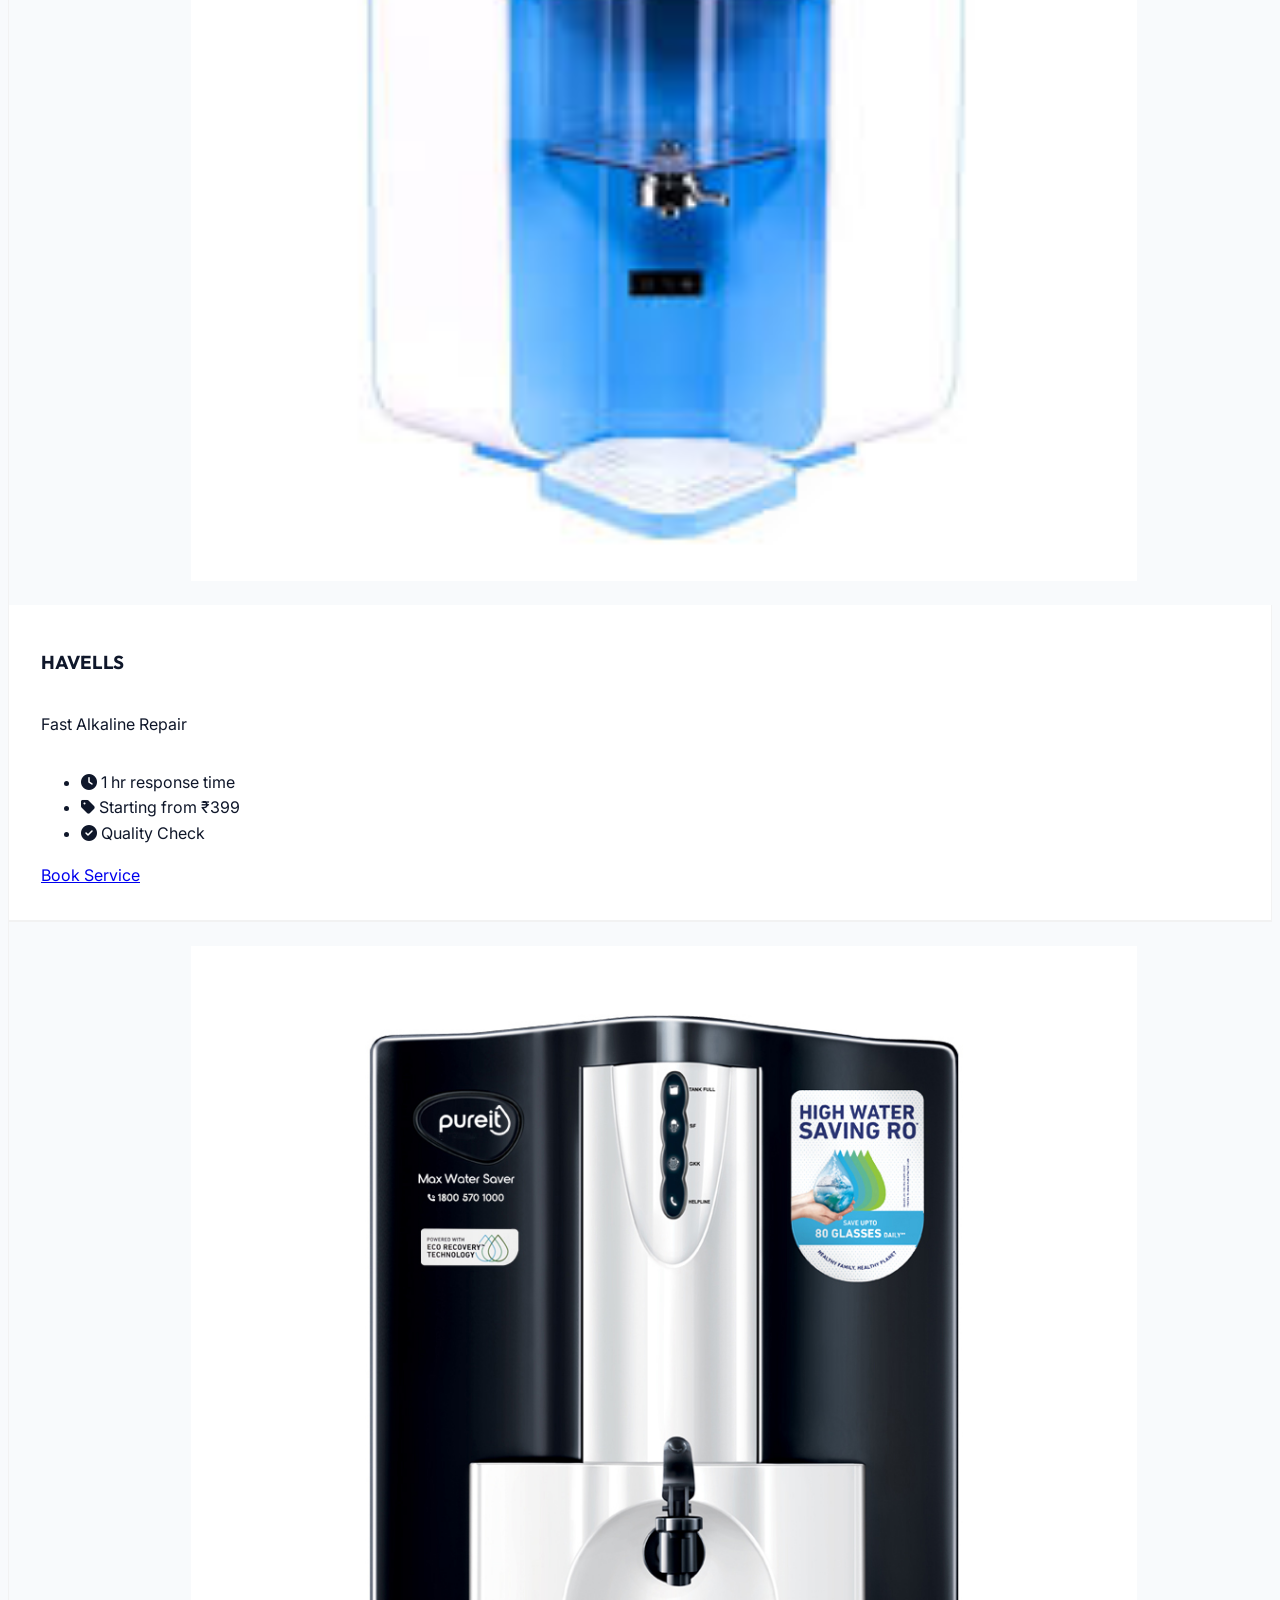
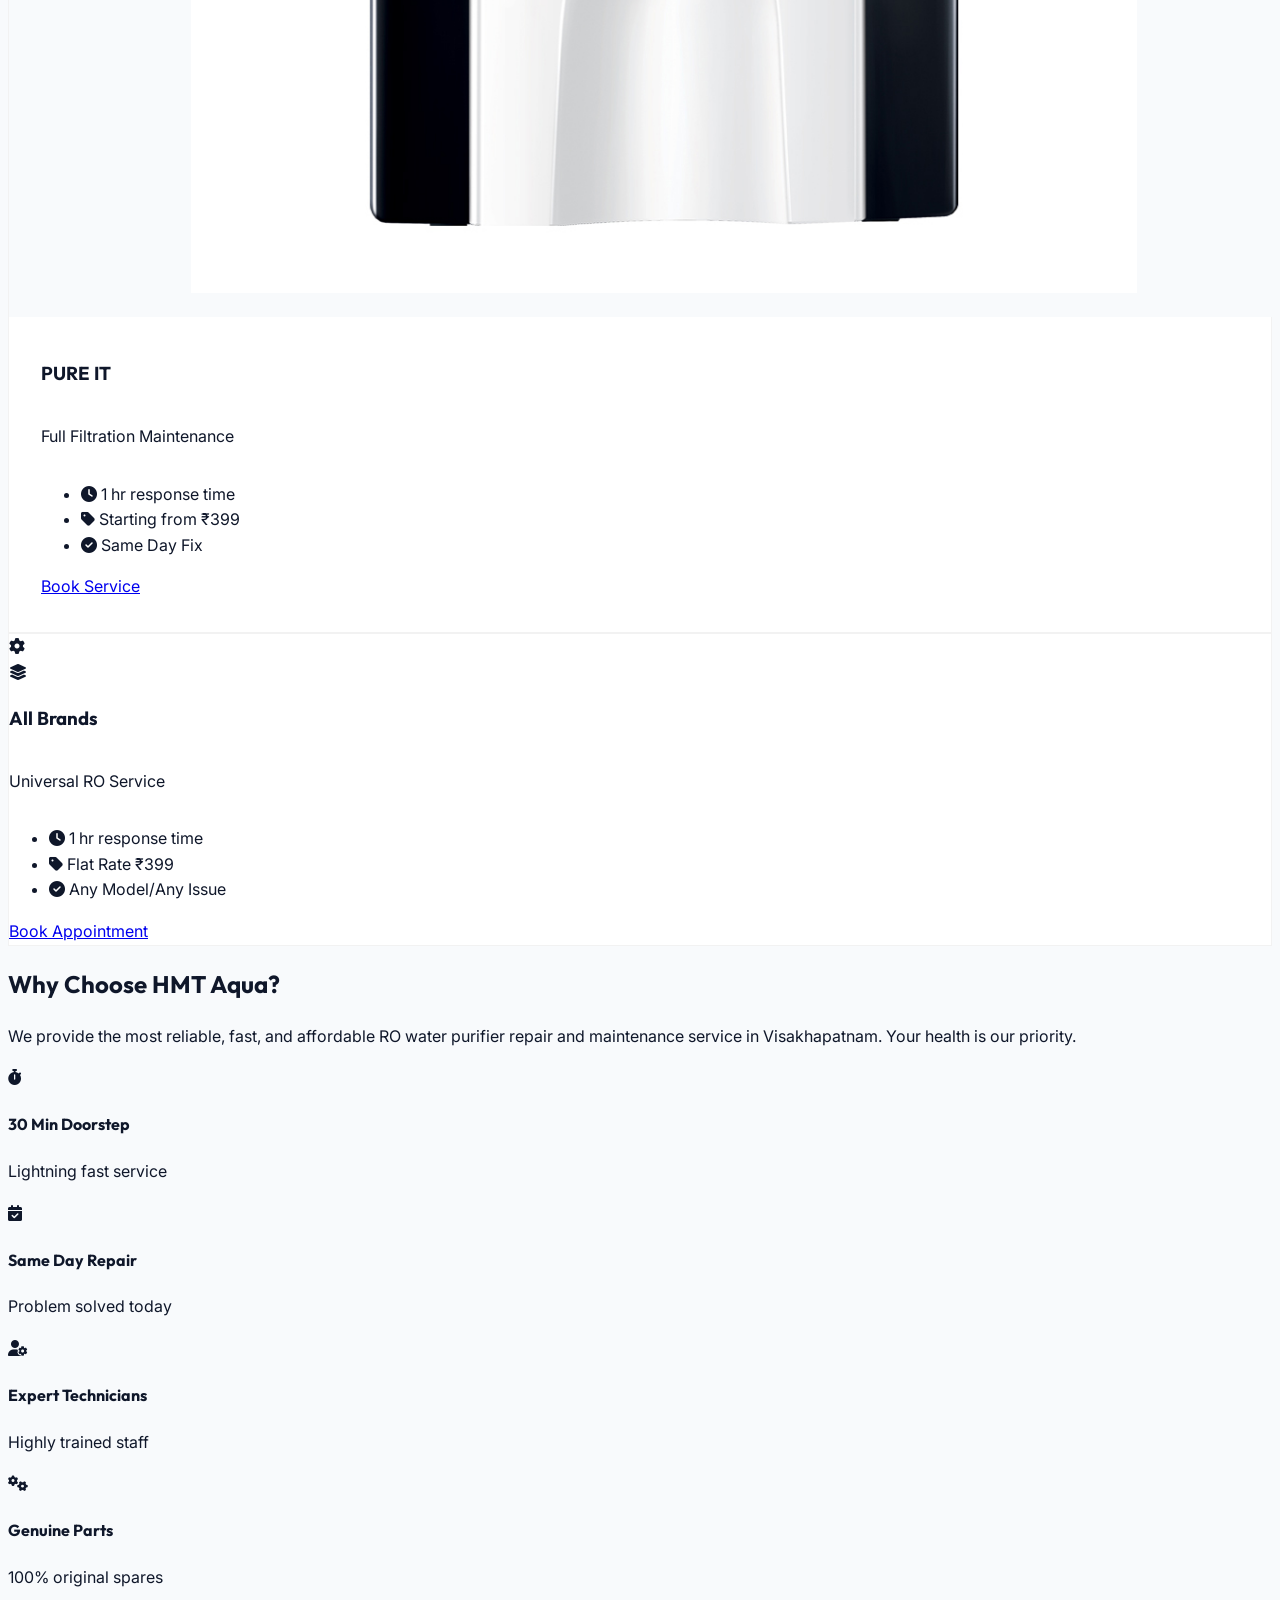
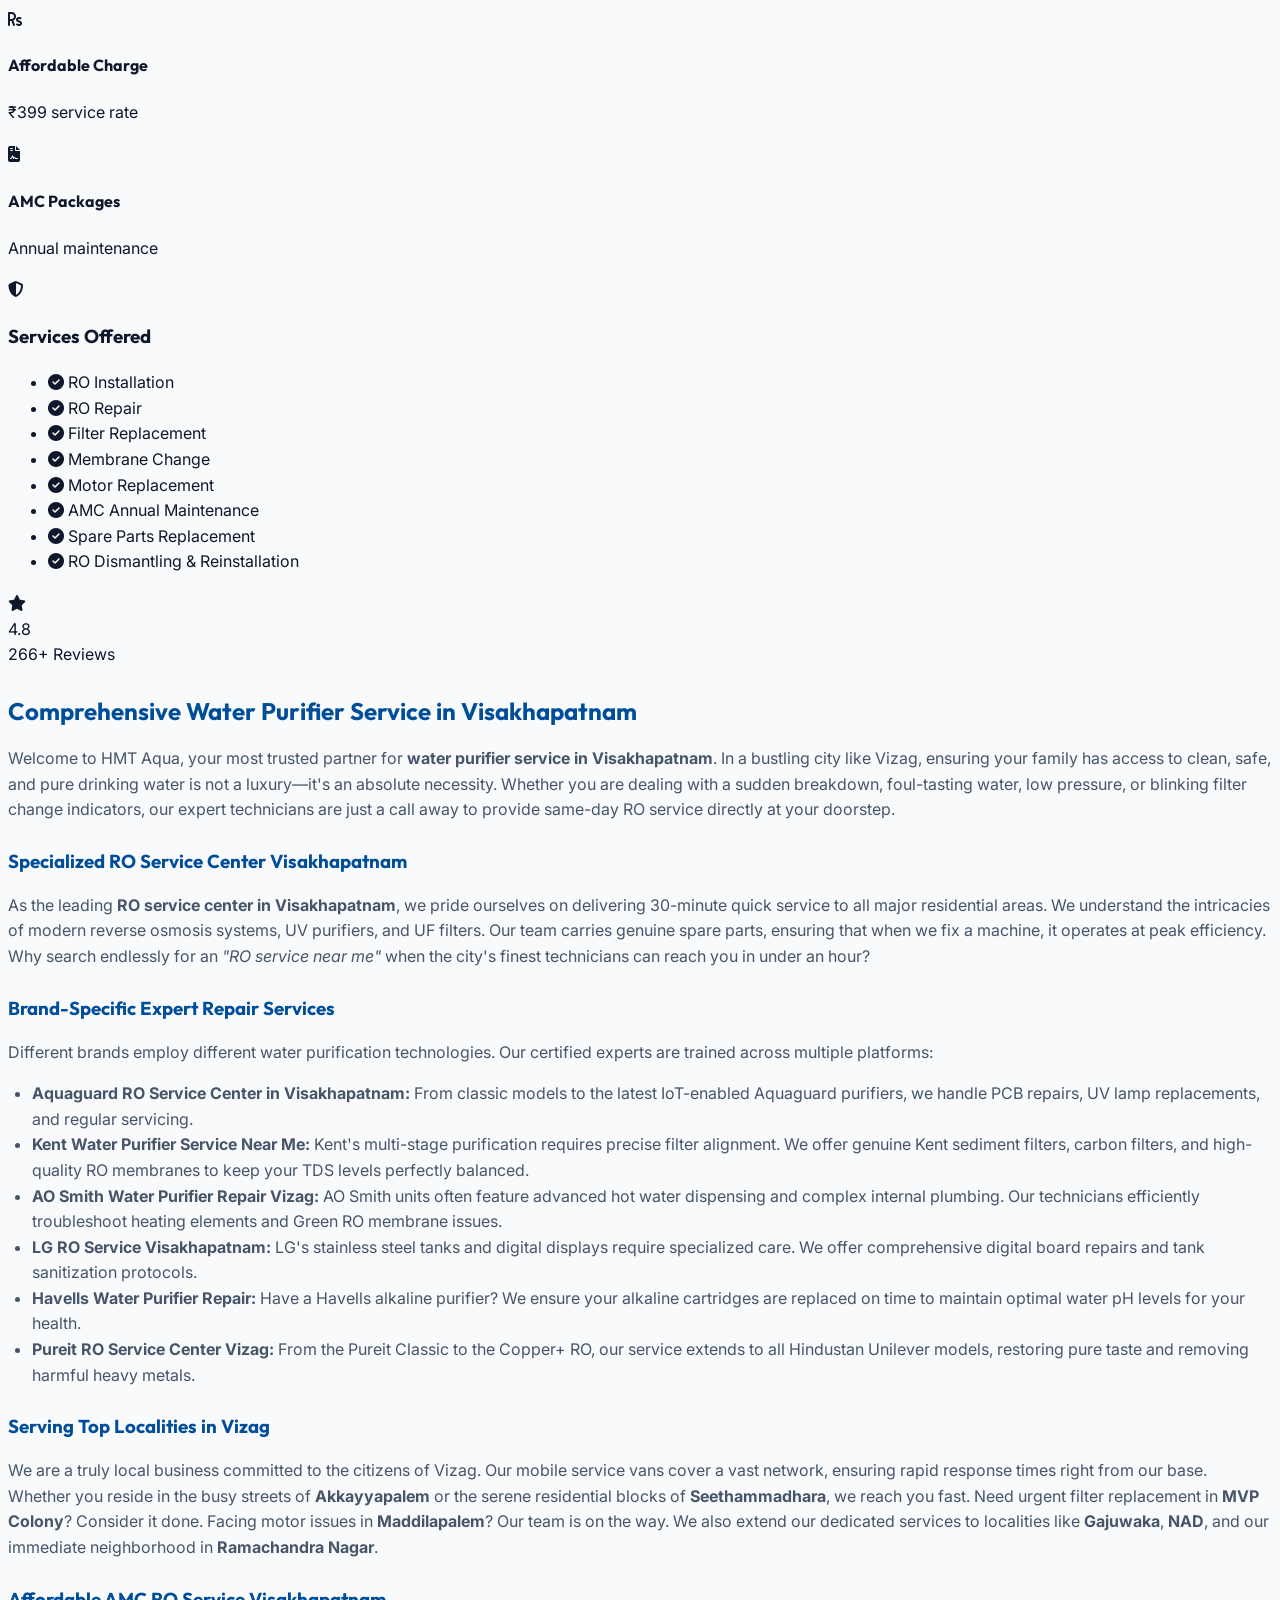
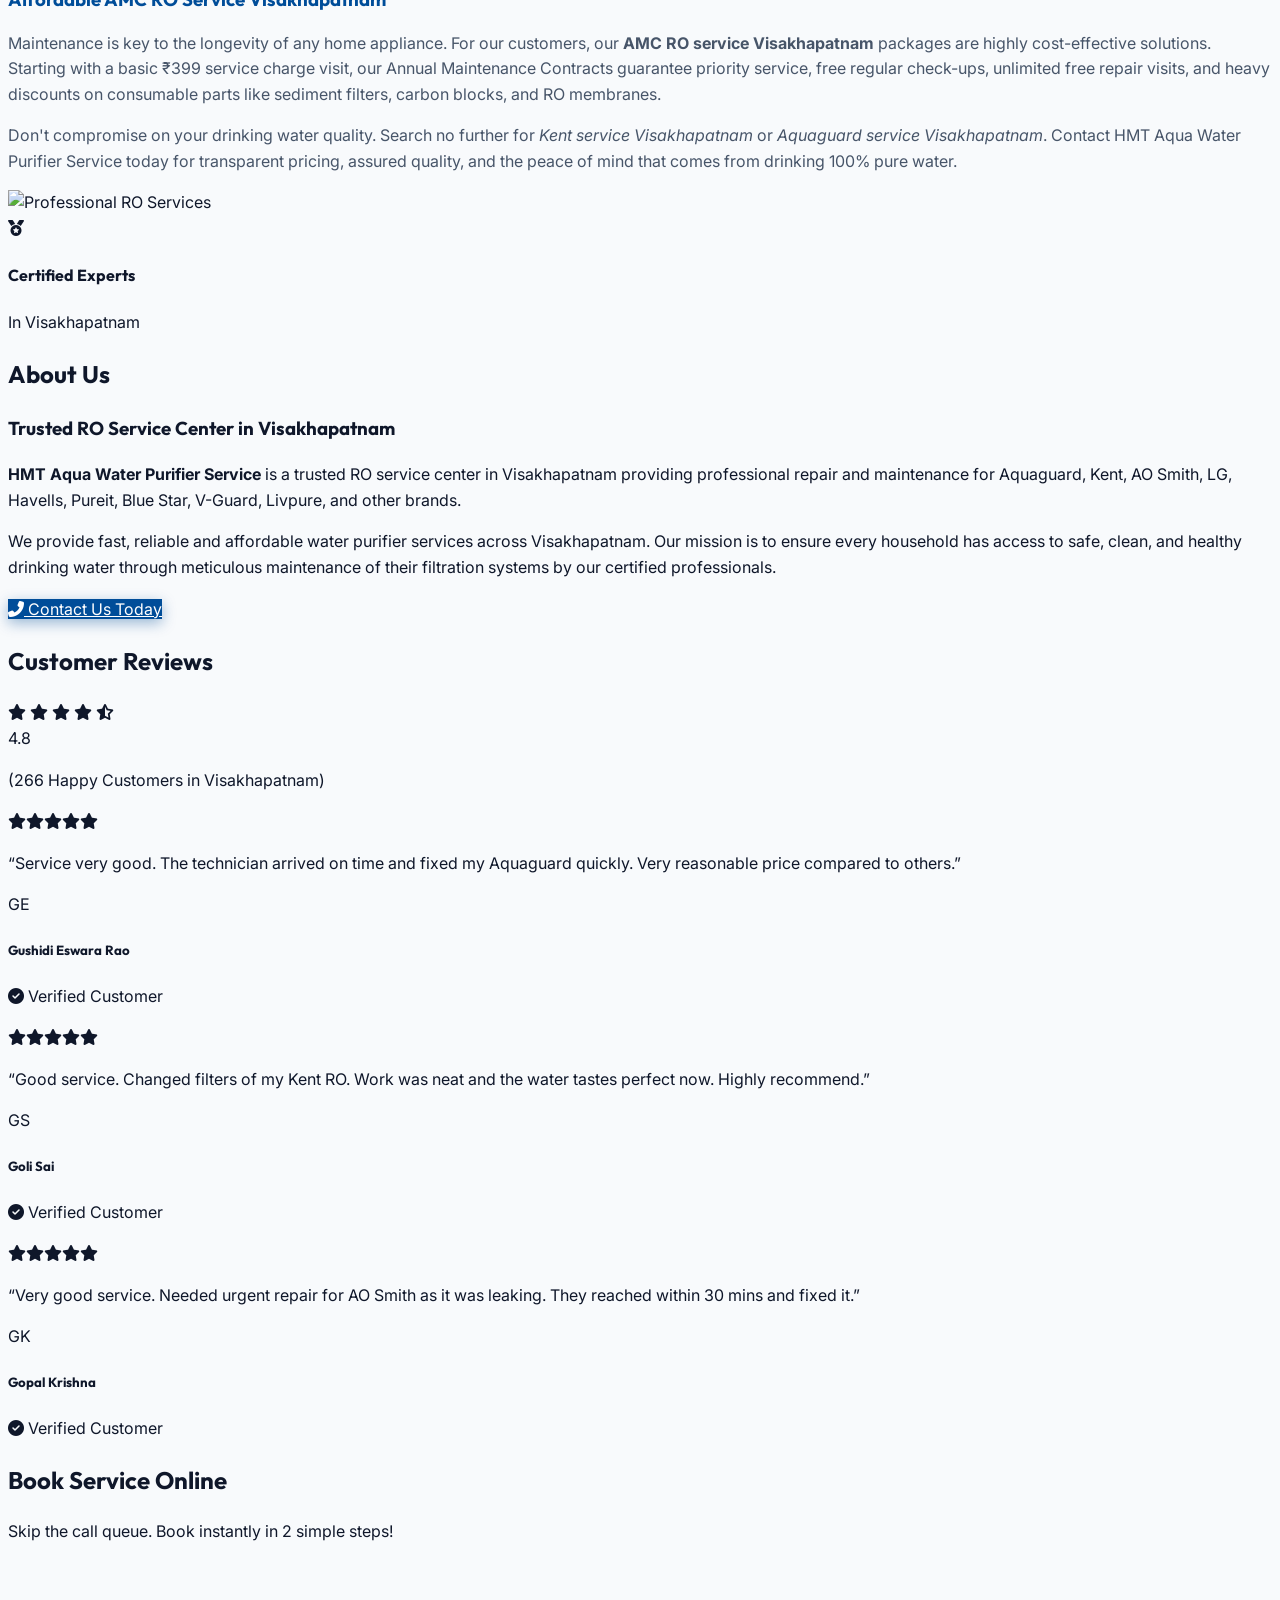
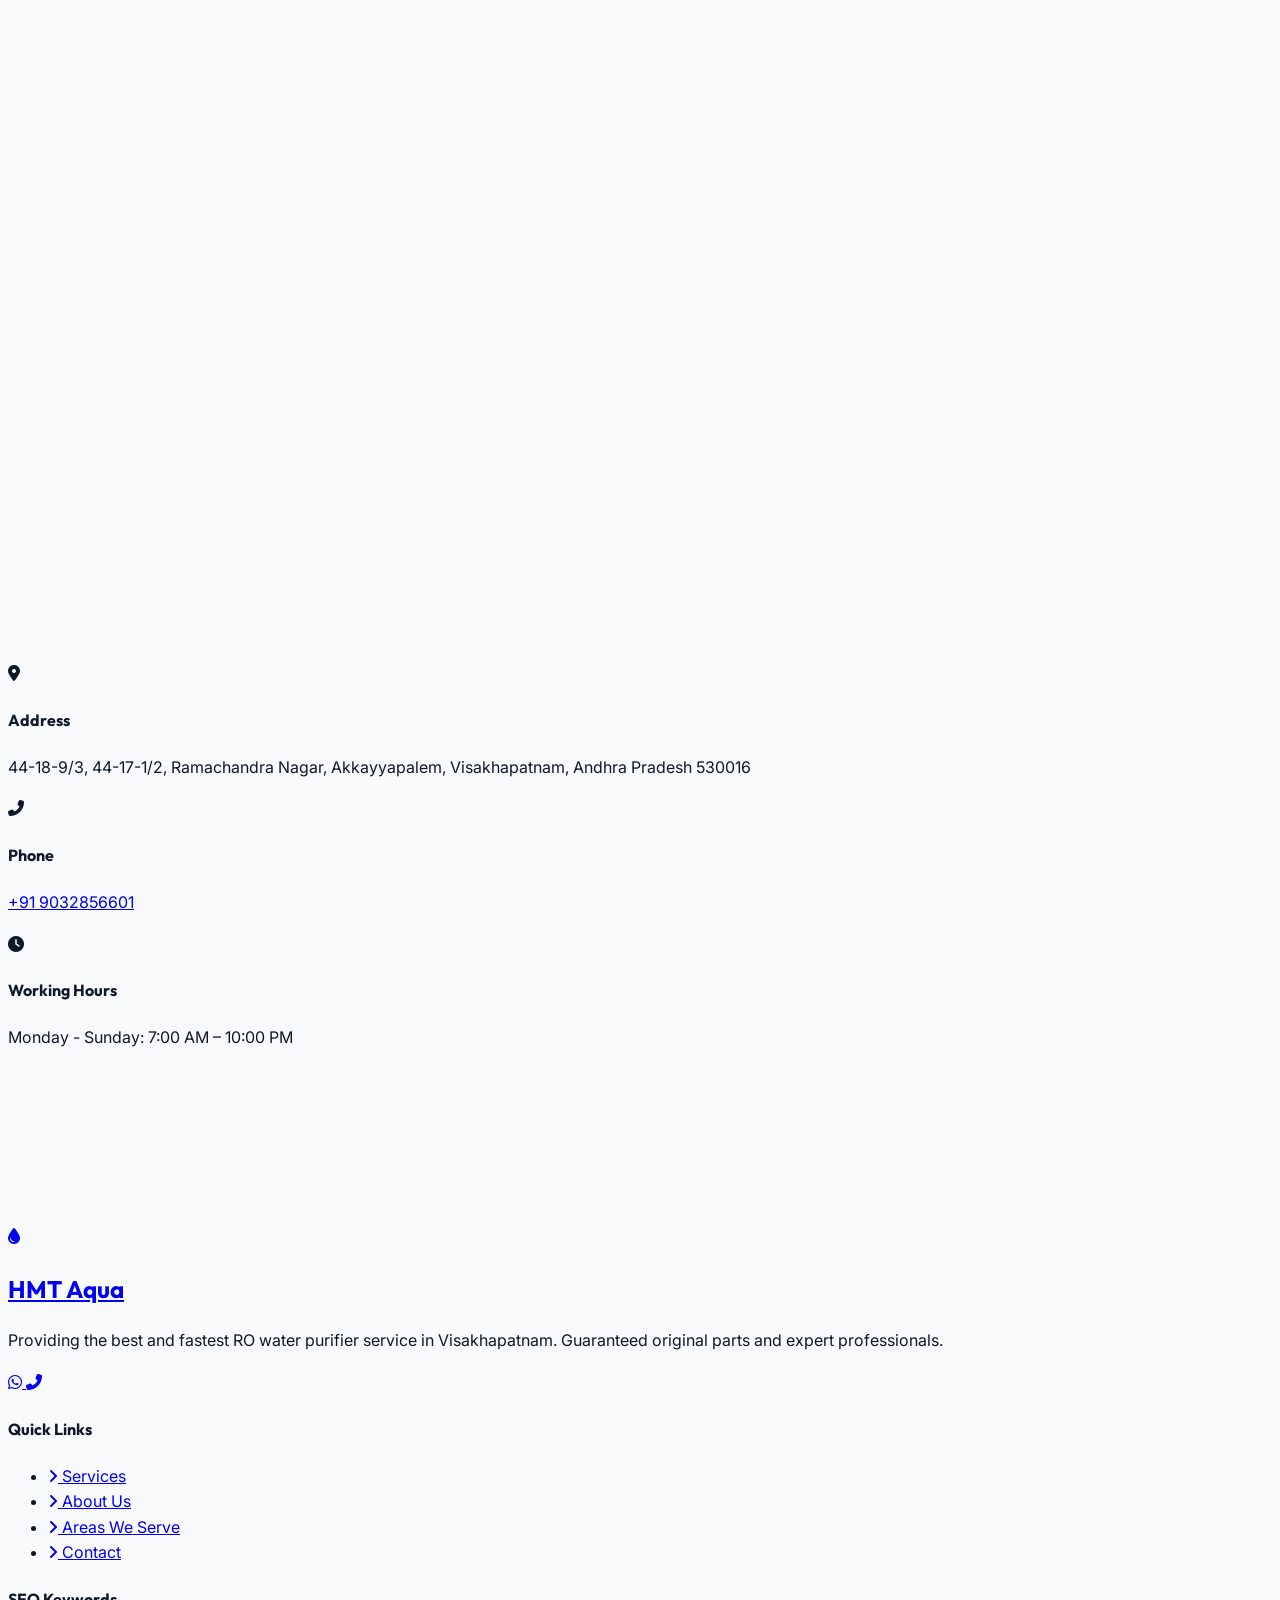
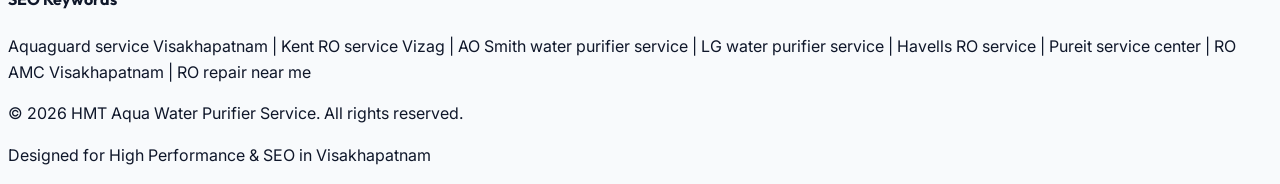
==== commit 9e8296e5: "updating the ui" ====
--- a/index.html
+++ b/index.html
@@ -35,10 +35,12 @@
             theme: {
                 extend: {
                     colors: {
-                        primary: '#004D99',
-                        secondary: '#00B4D8',
-                        accent: '#E53935',
-                        dark: '#0F172A',
+                        primary: '#007BFF',   /* Electric Blue */
+                        secondary: '#00B4D8', /* Keep for backward compatibility */
+                        teal: '#10B981',      /* Soft Teal for trust badges */
+                        dark: '#333333',      /* Dark charcoal */
+                        bgBlue: '#F0F8FF',    /* Sky-blue */
+                        accent: '#E53935',    /* Keep for backward compatibility */
                     }
                 }
             }
@@ -183,36 +185,36 @@
     <!-- Navigation -->
     <header class="bg-white shadow-sm z-40 relative md:sticky top-0 transition-all duration-300 w-full" id="main-header">
         <div class="container mx-auto max-w-7xl px-4 py-4 flex justify-between items-center">
-            <a href="#" class="flex items-center gap-3">
-                <div class="w-10 h-10 bg-primary rounded-lg flex items-center justify-center text-white font-bold text-xl shadow-lg">
+            <a href="#" class="flex items-center gap-3 group">
+                <div class="w-10 h-10 bg-primary rounded-lg flex items-center justify-center text-white font-bold text-xl shadow-lg transition-transform group-hover:scale-105">
                     <i class="fas fa-tint"></i>
                 </div>
                 <div>
-                    <h2 class="text-xl md:text-2xl font-bold brand-font text-primary leading-tight">HMT Aqua</h2>
+                    <h2 class="text-xl md:text-2xl font-bold brand-font text-dark leading-tight">HMT Aqua</h2>
                     <p class="text-[10px] md:text-xs text-gray-500 font-medium pt-0.5">Water Purifier Service</p>
                 </div>
             </a>
 
             <!-- Desktop Menu -->
             <nav class="hidden md:flex items-center space-x-8 font-medium">
-                <a href="#services" class="text-gray-700 hover:text-primary transition">Services</a>
-                <a href="#about" class="text-gray-700 hover:text-primary transition">About Us</a>
-                <a href="#seo-content" class="text-gray-700 hover:text-primary transition">Service Areas</a>
-                <a href="#reviews" class="text-gray-700 hover:text-primary transition">Reviews</a>
+                <a href="#services" class="text-dark hover:text-primary transition-colors">Services</a>
+                <a href="#about" class="text-dark hover:text-primary transition-colors">About Us</a>
+                <a href="#seo-content" class="text-dark hover:text-primary transition-colors">Service Areas</a>
+                <a href="#reviews" class="text-dark hover:text-primary transition-colors">Reviews</a>
             </nav>
 
             <div class="flex items-center space-x-3 md:space-x-4">
                 <!-- Dark Mode Toggle -->
-                <button id="theme-toggle" class="text-xl text-primary hover:text-secondary transition focus:outline-none w-8 h-8 flex items-center justify-center rounded-full bg-gray-50 dark:bg-slate-800 shadow-inner">
+                <button id="theme-toggle" class="text-xl text-dark hover:text-primary transition focus:outline-none w-8 h-8 flex items-center justify-center rounded-full bg-gray-50 dark:bg-slate-800 shadow-inner hover:shadow-md">
                     <i class="fas fa-moon"></i>
                 </button>
 
-                <a href="#contact" class="hidden xl:inline-flex btn-primary magnetic px-6 py-2.5 rounded-full font-semibold items-center">
+                <a href="#contact" class="hidden xl:inline-flex btn-primary magnetic px-6 py-2.5 rounded-full font-semibold items-center shadow-lg hover:shadow-xl">
                     Book Service <i class="fas fa-arrow-right ml-2 text-sm"></i>
                 </a>
 
                 <!-- Mobile Menu Button -->
-                <button id="mobile-menu-btn" class="md:hidden text-lg text-primary focus:outline-none bg-gray-50 dark:bg-slate-800 w-10 h-10 rounded-lg flex items-center justify-center shadow-sm">
+                <button id="mobile-menu-btn" class="md:hidden text-lg text-dark focus:outline-none bg-gray-50 dark:bg-slate-800 w-10 h-10 rounded-lg flex items-center justify-center shadow-sm">
                     <i class="fas fa-bars"></i>
                 </button>
             </div>
@@ -265,55 +267,77 @@
     </header>
 
     <!-- Hero Section -->
-    <section class="relative bg-gradient-primary text-white overflow-hidden py-16 md:py-24">
-        <div class="hero-pattern absolute inset-0 z-0"></div>
+    <section class="relative bg-gradient-to-br from-white to-bgBlue text-dark overflow-hidden py-16 md:py-24">
         <div class="container mx-auto max-w-7xl px-4 relative z-10">
             <div class="grid md:grid-cols-2 gap-12 items-center">
-                <div class="fade-in-up">
-                    <div class="inline-block bg-white/20 backdrop-blur-sm border border-white/30 rounded-full px-4 py-1.5 text-sm font-semibold mb-6 shadow-sm">
-                        <i class="fas fa-star text-yellow-400 mr-1"></i> Top Rated RO Service in Visakhapatnam
-                    </div>
-                    <h1 class="text-4xl md:text-5xl lg:text-6xl font-extrabold leading-tight mb-6">
-                        Best Water Purifier Service in <span class="text-secondary">Visakhapatnam</span>
+                <div class="fade-in-up md:pr-8">
+                    <div class="inline-flex items-center bg-teal/10 border border-teal/20 rounded-full px-4 py-1.5 text-sm font-semibold mb-6 shadow-sm text-teal">
+                        <i class="fas fa-shield-alt mr-2 text-lg"></i> ISO Certified Company
+                    </div>
+                    <h1 class="text-3xl sm:text-4xl md:text-5xl lg:text-6xl font-extrabold leading-tight mb-4 md:mb-6 text-dark tracking-tight">
+                        Premium Water Purifier Service
                     </h1>
-                    <p class="text-xl md:text-2xl font-light mb-4 text-blue-50">
-                        All Brands RO Service at <span class="font-bold text-yellow-400 animate-pulse">₹399</span>
-                    </p>
-                    <p class="text-lg text-blue-100 mb-8 flex flex-col sm:flex-row sm:items-center gap-3">
-                        <span><i class="fas fa-shipping-fast mr-2"></i> Same Day RO Service</span>
-                        <span class="hidden sm:inline text-blue-300">•</span>
-                        <span><i class="fas fa-stopwatch mr-2"></i> 30 Min Quick Service</span>
-                        <span class="hidden sm:inline text-blue-300">•</span>
-                        <span><i class="fas fa-user-shield mr-2"></i> Trusted Technicians</span>
+                    <p class="text-lg sm:text-xl md:text-2xl font-light mb-6 text-gray-600">
+                        Expert RO maintenance in <span class="font-semibold text-primary">Visakhapatnam</span>
                     </p>
                     
-                    <div class="flex flex-col sm:flex-row gap-4" data-aos="fade-up" data-aos-delay="400">
-                        <a href="tel:+919032856601" class="btn-accent magnetic px-8 py-4 rounded-xl font-bold text-center text-lg flex items-center justify-center">
-                            <i class="fas fa-phone-alt mr-3"></i> CALL NOW
+                    <div class="flex flex-wrap items-center gap-3 md:gap-4 mb-6 md:mb-8">
+                        <div class="flex items-center text-dark font-medium bg-white px-3 sm:px-4 py-2 rounded-lg shadow-sm border border-gray-100 hover:shadow-md transition text-sm sm:text-base">
+                            <i class="fas fa-stopwatch text-teal mr-2 text-base sm:text-lg"></i> 30 Min Quick Service
+                        </div>
+                        <div class="flex items-center text-dark font-medium bg-white px-3 sm:px-4 py-2 rounded-lg shadow-sm border border-gray-100 hover:shadow-md transition text-sm sm:text-base">
+                            <i class="fas fa-tools text-primary mr-2 text-base sm:text-lg"></i> Professional Experts
+                        </div>
+                    </div>
+                    
+                    <div class="flex flex-col sm:flex-row gap-3 md:gap-4 mb-6 md:mb-8" data-aos="fade-up" data-aos-delay="400">
+                        <a href="tel:+919032856601" class="btn-primary magnetic px-6 sm:px-8 py-3.5 sm:py-4 rounded-xl font-bold text-center text-base sm:text-lg flex items-center justify-center text-white shadow-xl shadow-primary/30 w-full sm:w-auto">
+                            <i class="fas fa-phone-alt mr-2 sm:mr-3"></i> Call Now
                         </a>
-                        <a href="#contact" class="btn-primary magnetic px-8 py-4 rounded-xl font-bold text-center text-lg flex items-center justify-center text-white">
-                            <i class="far fa-calendar-check mr-3 text-xl"></i> Book Appointment
+                        <a href="#contact" class="magnetic px-6 sm:px-8 py-3.5 sm:py-4 rounded-xl font-bold text-center text-base sm:text-lg flex items-center justify-center text-primary bg-white border-2 border-primary hover:bg-gray-50 transition shadow-sm hover:shadow-md w-full sm:w-auto">
+                            <i class="far fa-calendar-check mr-2 sm:mr-3 text-lg sm:text-xl"></i> Book Service
                         </a>
                     </div>
-                    <div class="mt-6" data-aos="fade-up" data-aos-delay="500">
-                        <a href="#contact" class="text-white hover:text-yellow-300 transition font-medium underline flex items-center w-fit">
-                            <i class="far fa-calendar-alt mr-2"></i> Book Online Appointment
-                        </a>
+                    
+                    <div class="mt-4 flex items-center gap-3 text-sm text-gray-500 font-medium" data-aos="fade-up" data-aos-delay="500">
+                        <div class="flex -space-x-3">
+                            <img class="w-10 h-10 rounded-full border-2 border-white shadow-sm" src="https://ui-avatars.com/api/?name=User+A&background=random" alt="User">
+                            <img class="w-10 h-10 rounded-full border-2 border-white shadow-sm" src="https://ui-avatars.com/api/?name=User+B&background=random" alt="User">
+                            <img class="w-10 h-10 rounded-full border-2 border-white shadow-sm" src="https://ui-avatars.com/api/?name=User+C&background=random" alt="User">
+                        </div>
+                        <div class="flex flex-col justify-center">
+                            <div class="flex text-yellow-400 text-xs">
+                                <i class="fas fa-star"></i><i class="fas fa-star"></i><i class="fas fa-star"></i><i class="fas fa-star"></i><i class="fas fa-star"></i>
+                            </div>
+                            <span class="text-xs pt-0.5">Trusted by 2,000+ families in Vizag</span>
+                        </div>
                     </div>
                 </div>
                 
-                <div class="hidden md:block" data-aos="zoom-in" data-aos-delay="200">
-                    <div class="relative w-full max-w-md mx-auto aspect-square rounded-full flex items-center justify-center overflow-hidden border-4 border-white/20 shadow-2xl p-2 bg-white/10 backdrop-blur-sm">
-                        <div class="absolute inset-0 bg-gradient-to-tr from-secondary/40 to-transparent animate-pulse z-0"></div>
-                        <img src="https://www.rotraders.com/wp-content/uploads/2024/09/RO-Water-Purifier-Service-in-Hyderabad.jpg" alt="RO Water Purifier Service Visakhapatnam" class="w-full h-full object-cover rounded-full relative z-10 shadow-lg">
-                    </div>
-                </div>
-            </div>
-        </div>
-        <!-- Wave Divider -->
+                <div class="relative mt-12 md:mt-0 px-4 sm:px-8 md:px-0" data-aos="zoom-in" data-aos-delay="200">
+                    <div class="absolute inset-0 bg-gradient-to-tr from-primary/20 to-teal/20 rounded-3xl transform rotate-3 scale-105 z-0 transition-transform duration-500 hover:rotate-6 hidden sm:block"></div>
+                    <div class="relative w-full max-w-lg mx-auto rounded-3xl overflow-hidden shadow-2xl z-10 border border-white bg-white group">
+                        <img src="assets/images/hero_technician_ro_purifier.png" alt="RO Water Purifier Expert Technician Visakhapatnam" class="w-full h-auto object-cover transform group-hover:scale-105 transition-transform duration-700">
+                        <div class="absolute inset-0 bg-black/5 opacity-0 group-hover:opacity-100 transition-opacity duration-300"></div>
+                    </div>
+                    
+                    <!-- Floating Badge -->
+                    <div class="absolute -bottom-8 sm:-bottom-6 left-1/2 sm:left-auto sm:-left-6 md:-left-10 transform -translate-x-1/2 sm:translate-x-0 w-[90%] sm:w-auto bg-white/90 backdrop-blur-md rounded-2xl p-3 sm:p-4 shadow-xl border border-gray-100 flex items-center gap-3 z-20 animate-fade-in-up cursor-default hover:scale-105 transition-transform">
+                        <div class="w-10 h-10 sm:w-12 sm:h-12 rounded-full bg-teal/10 text-teal flex items-center justify-center text-xl sm:text-2xl shrink-0">
+                            <i class="fas fa-check-circle"></i>
+                        </div>
+                        <div>
+                            <div class="text-[10px] sm:text-xs text-gray-500 font-bold uppercase tracking-wider">Guarantee</div>
+                            <div class="text-base sm:text-lg font-black text-dark leading-tight whitespace-nowrap">100% Satisfaction</div>
+                        </div>
+                    </div>
+                </div>
+            </div>
+        </div>
+        <!-- Wave Divider (Adjusted to blend out of the soft background) -->
         <div class="absolute bottom-0 w-full leading-none z-0">
-            <svg class="block w-full h-12 md:h-24" data-name="Layer 1" xmlns="http://www.w3.org/2000/svg" viewBox="0 0 1200 120" preserveAspectRatio="none">
-                <path d="M321.39,56.44c58-10.79,114.16-30.13,172-41.86,82.39-16.72,168.19-17.73,250.45-.39C823.78,31,906.67,72,985.66,92.83c70.05,18.48,146.53,26.09,214.34,3V120H0V95.8C89.71,107.52,204.07,76.5,321.39,56.44Z" fill="#F8FAFC"></path>
+            <svg class="block w-full h-12 md:h-16 text-white/50" data-name="Layer 1" xmlns="http://www.w3.org/2000/svg" viewBox="0 0 1200 120" preserveAspectRatio="none">
+                <path d="M321.39,56.44c58-10.79,114.16-30.13,172-41.86,82.39-16.72,168.19-17.73,250.45-.39C823.78,31,906.67,72,985.66,92.83c70.05,18.48,146.53,26.09,214.34,3V120H0V95.8C89.71,107.52,204.07,76.5,321.39,56.44Z" fill="currentColor"></path>
             </svg>
         </div>
     </section>
--- a/assets/css/style.css
+++ b/assets/css/style.css
@@ -644,12 +644,9 @@
 
 /* --- Mobile Responsiveness Adjustments --- */
 @media (max-width: 768px) {
-  /* Typographical Scaling */
-  h1 { font-size: 2.25rem !important; line-height: 1.2 !important; }
-  h2 { font-size: 1.75rem !important; line-height: 1.3 !important; }
-  h3 { font-size: 1.5rem !important; }
-  .text-xl { font-size: 1.1rem !important; }
-  .text-lg { font-size: 1rem !important; }
+  /* Typographical Scaling - Removed excessive !important flags to allow Tailwind classes to work */
+  h1 { line-height: 1.2 !important; }
+  h2 { line-height: 1.3 !important; }
 
   /* Hero Section Tweaks */
   .py-16.md\:py-24, .py-20 {
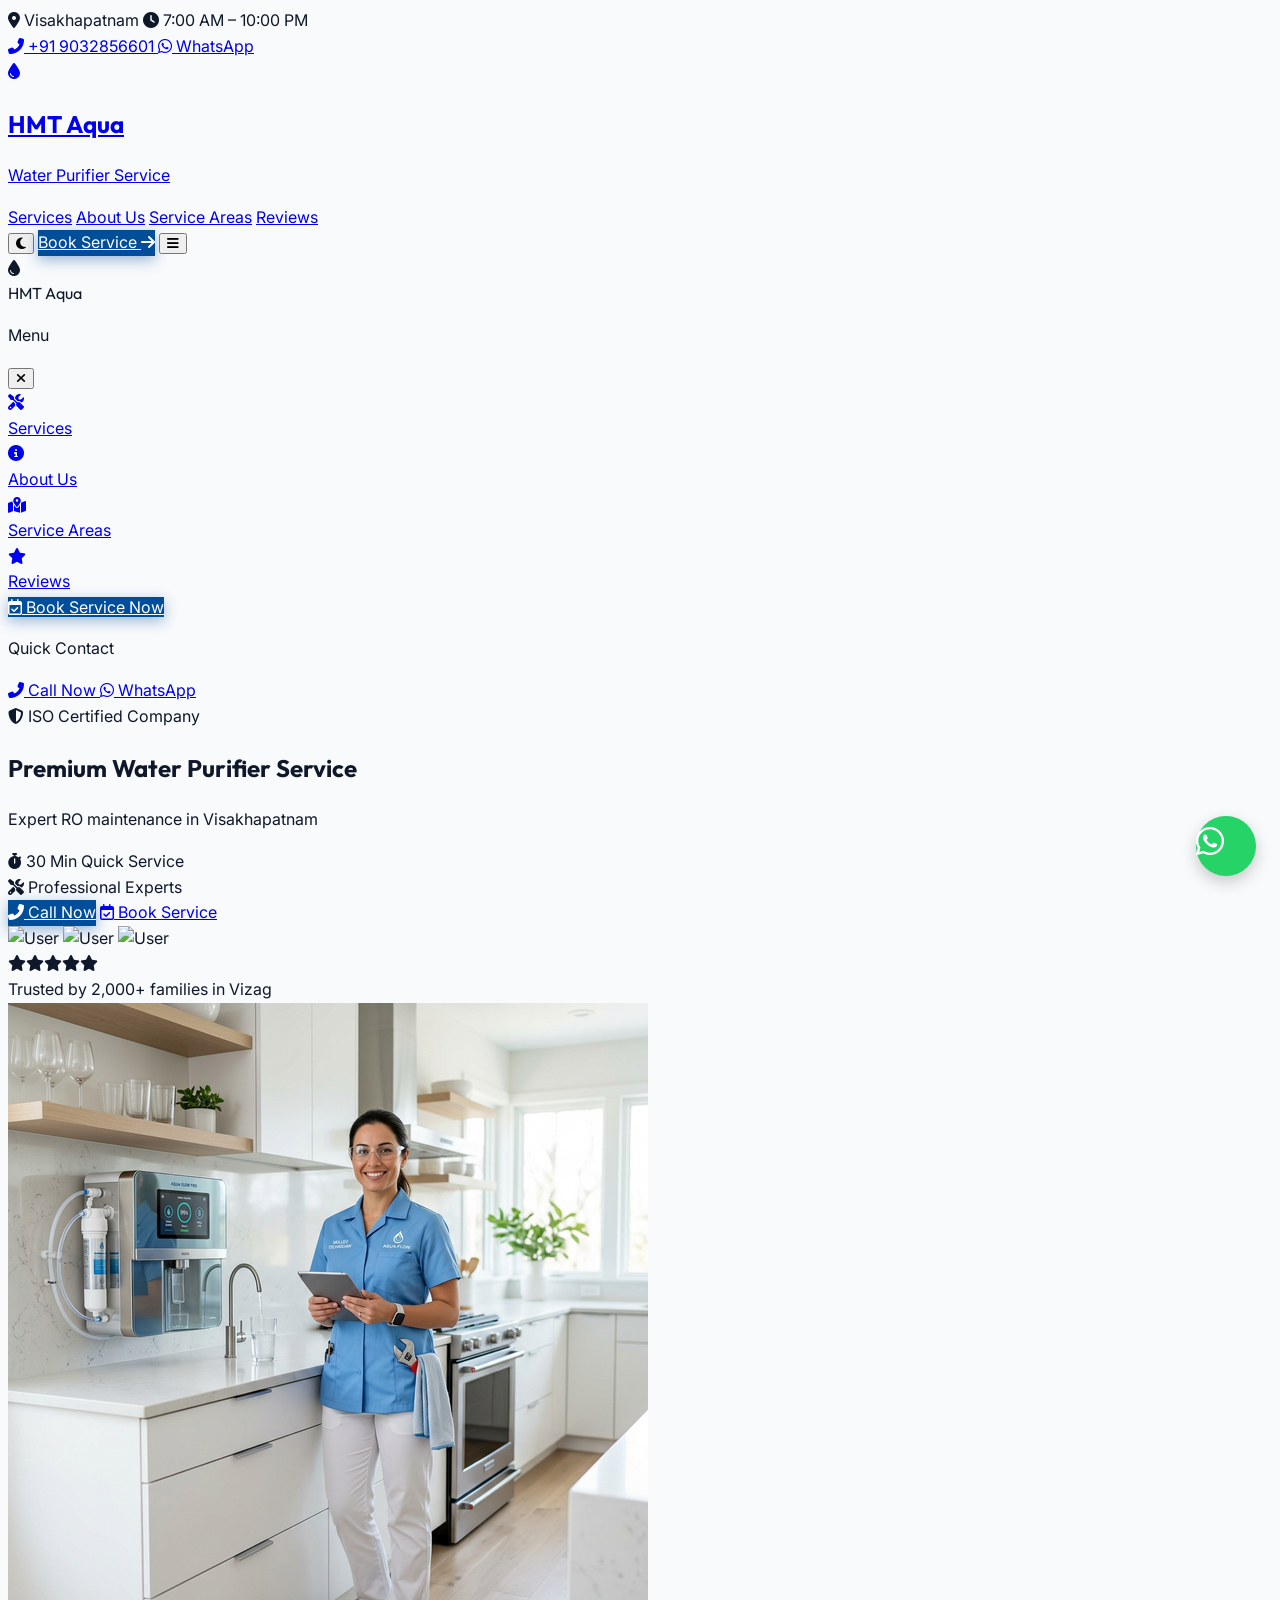
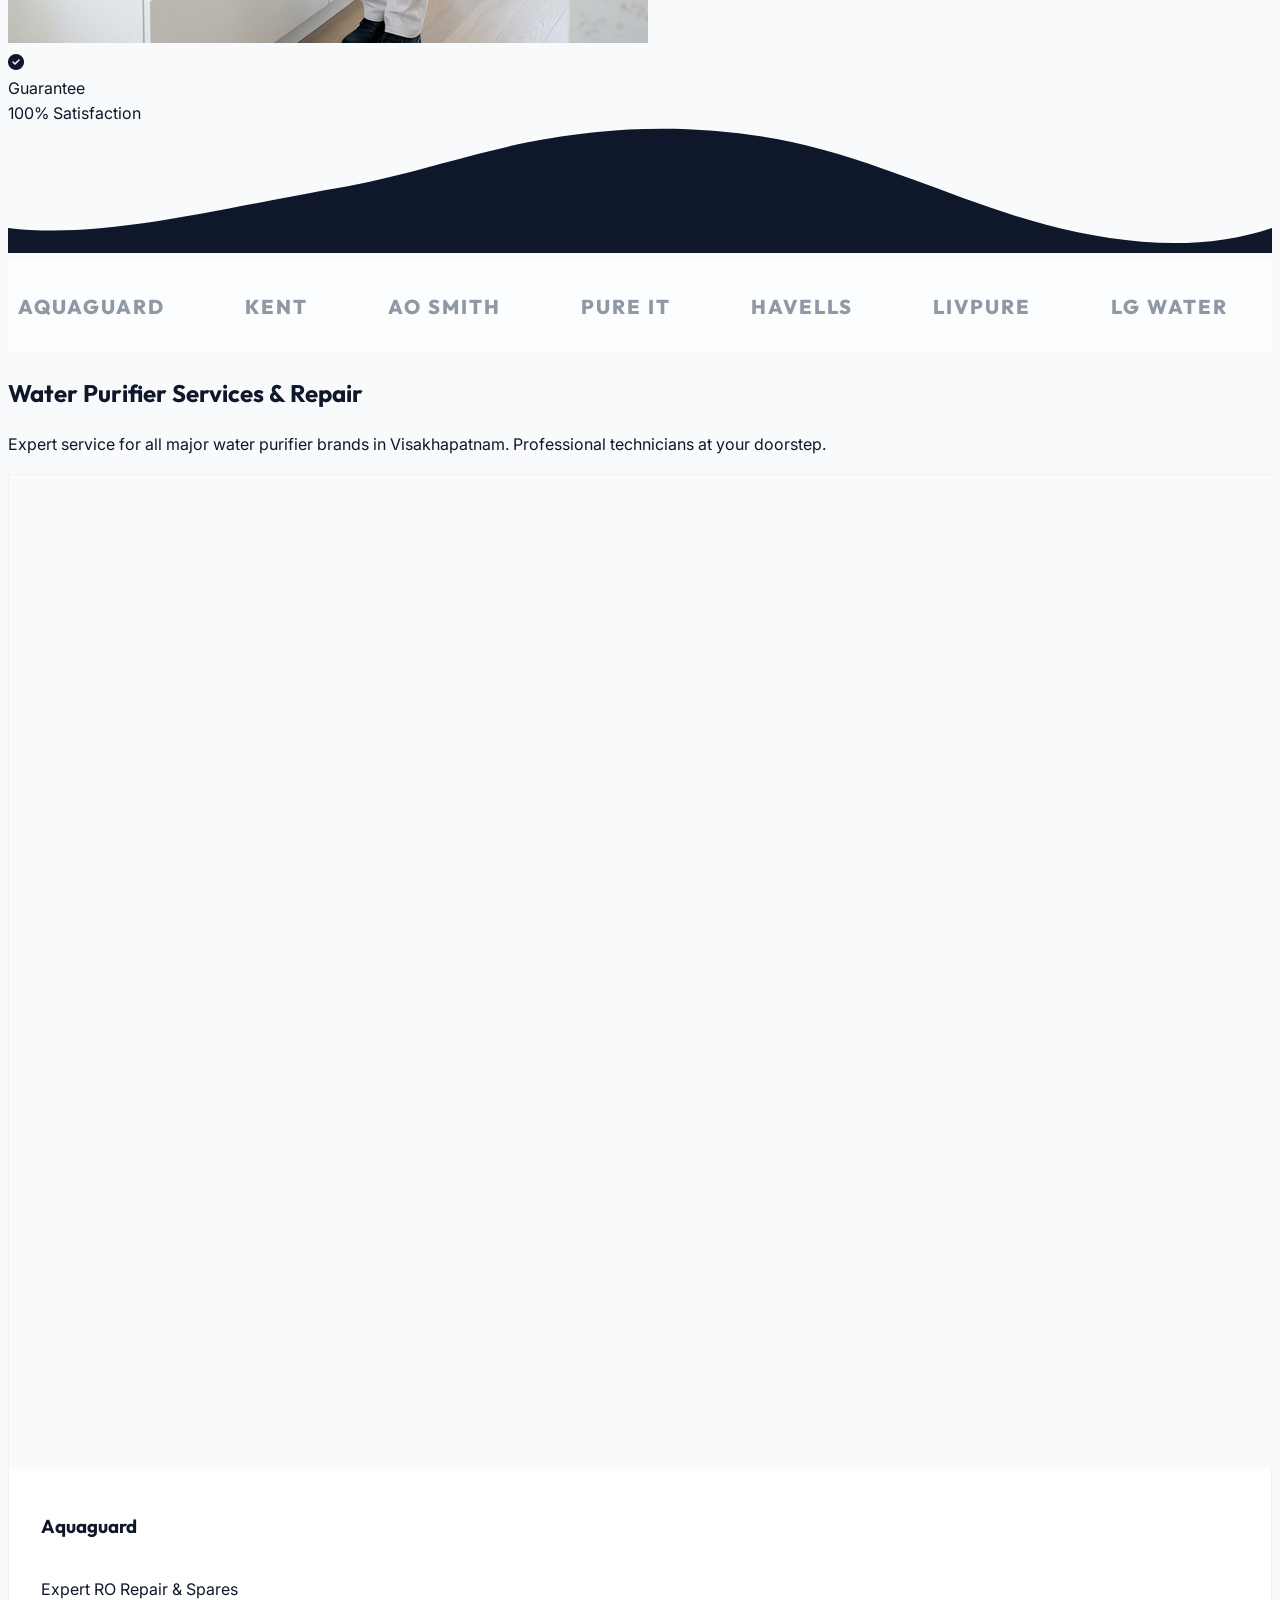
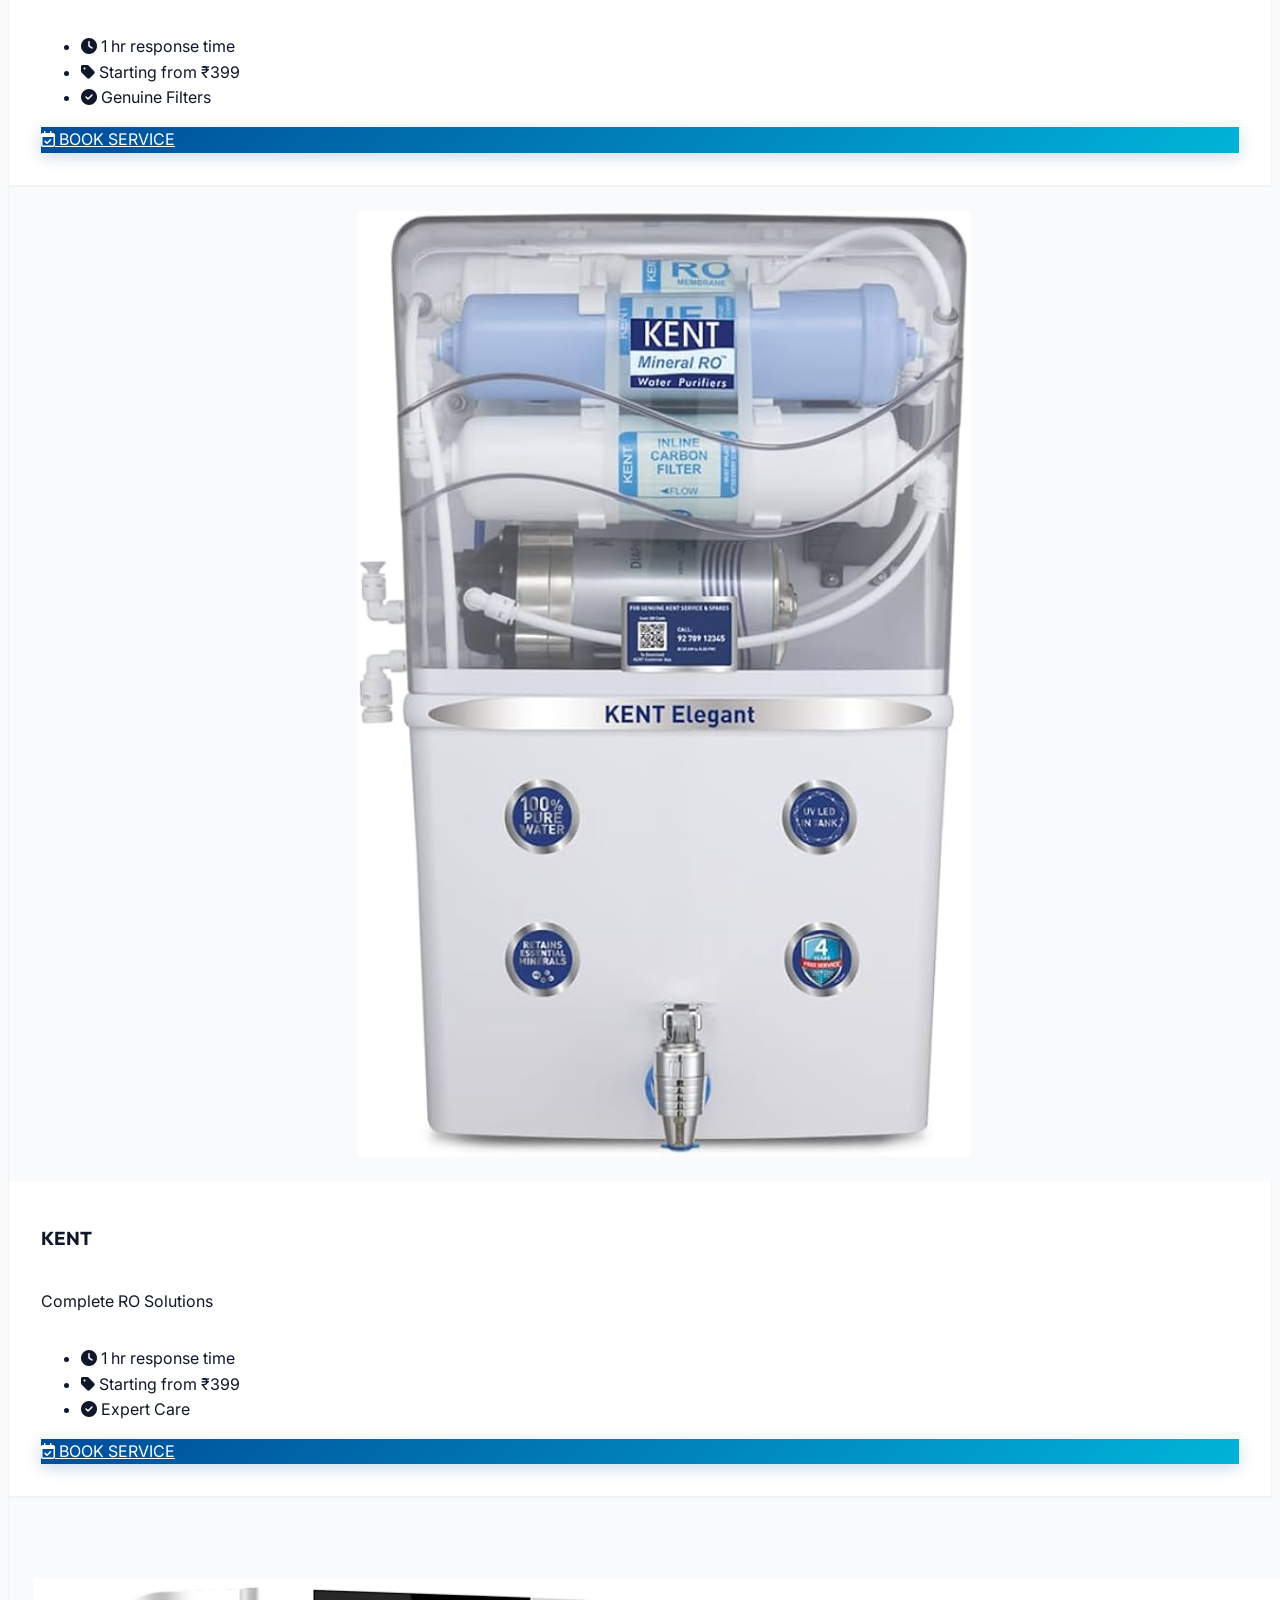
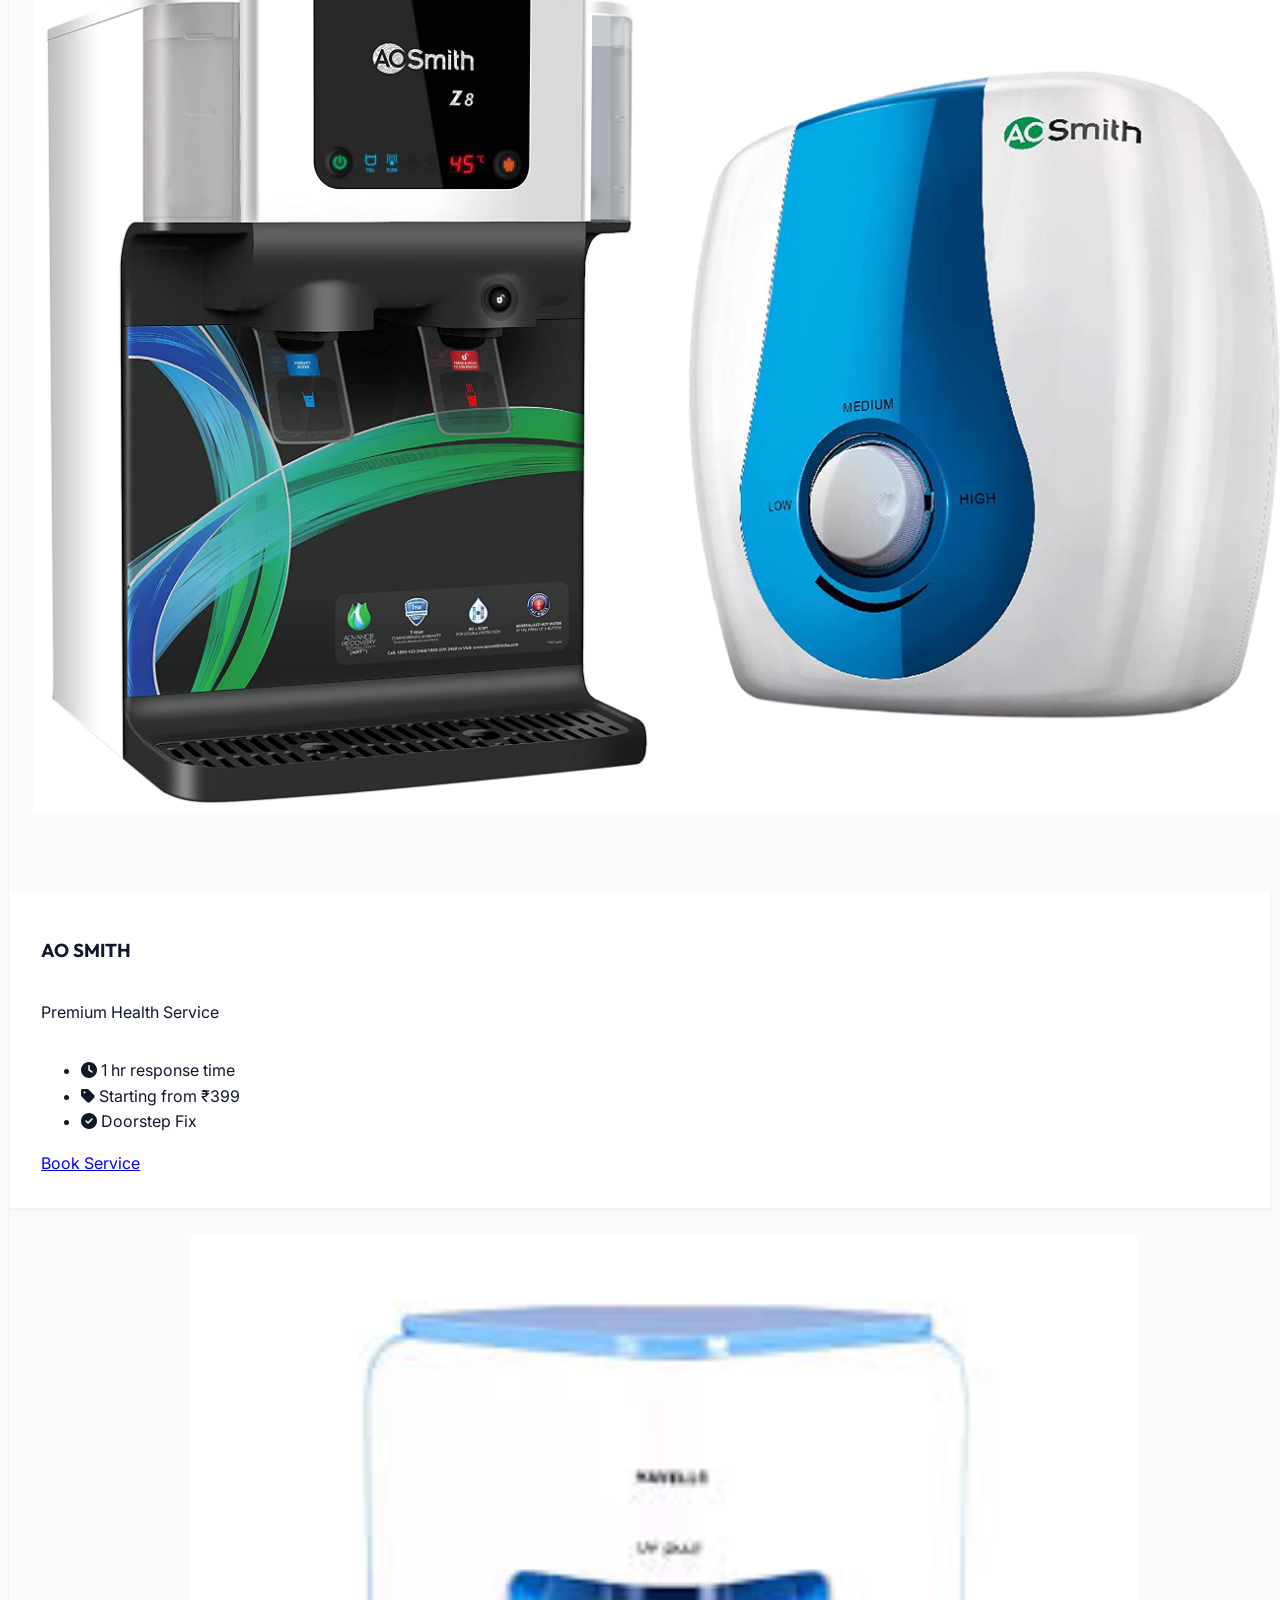
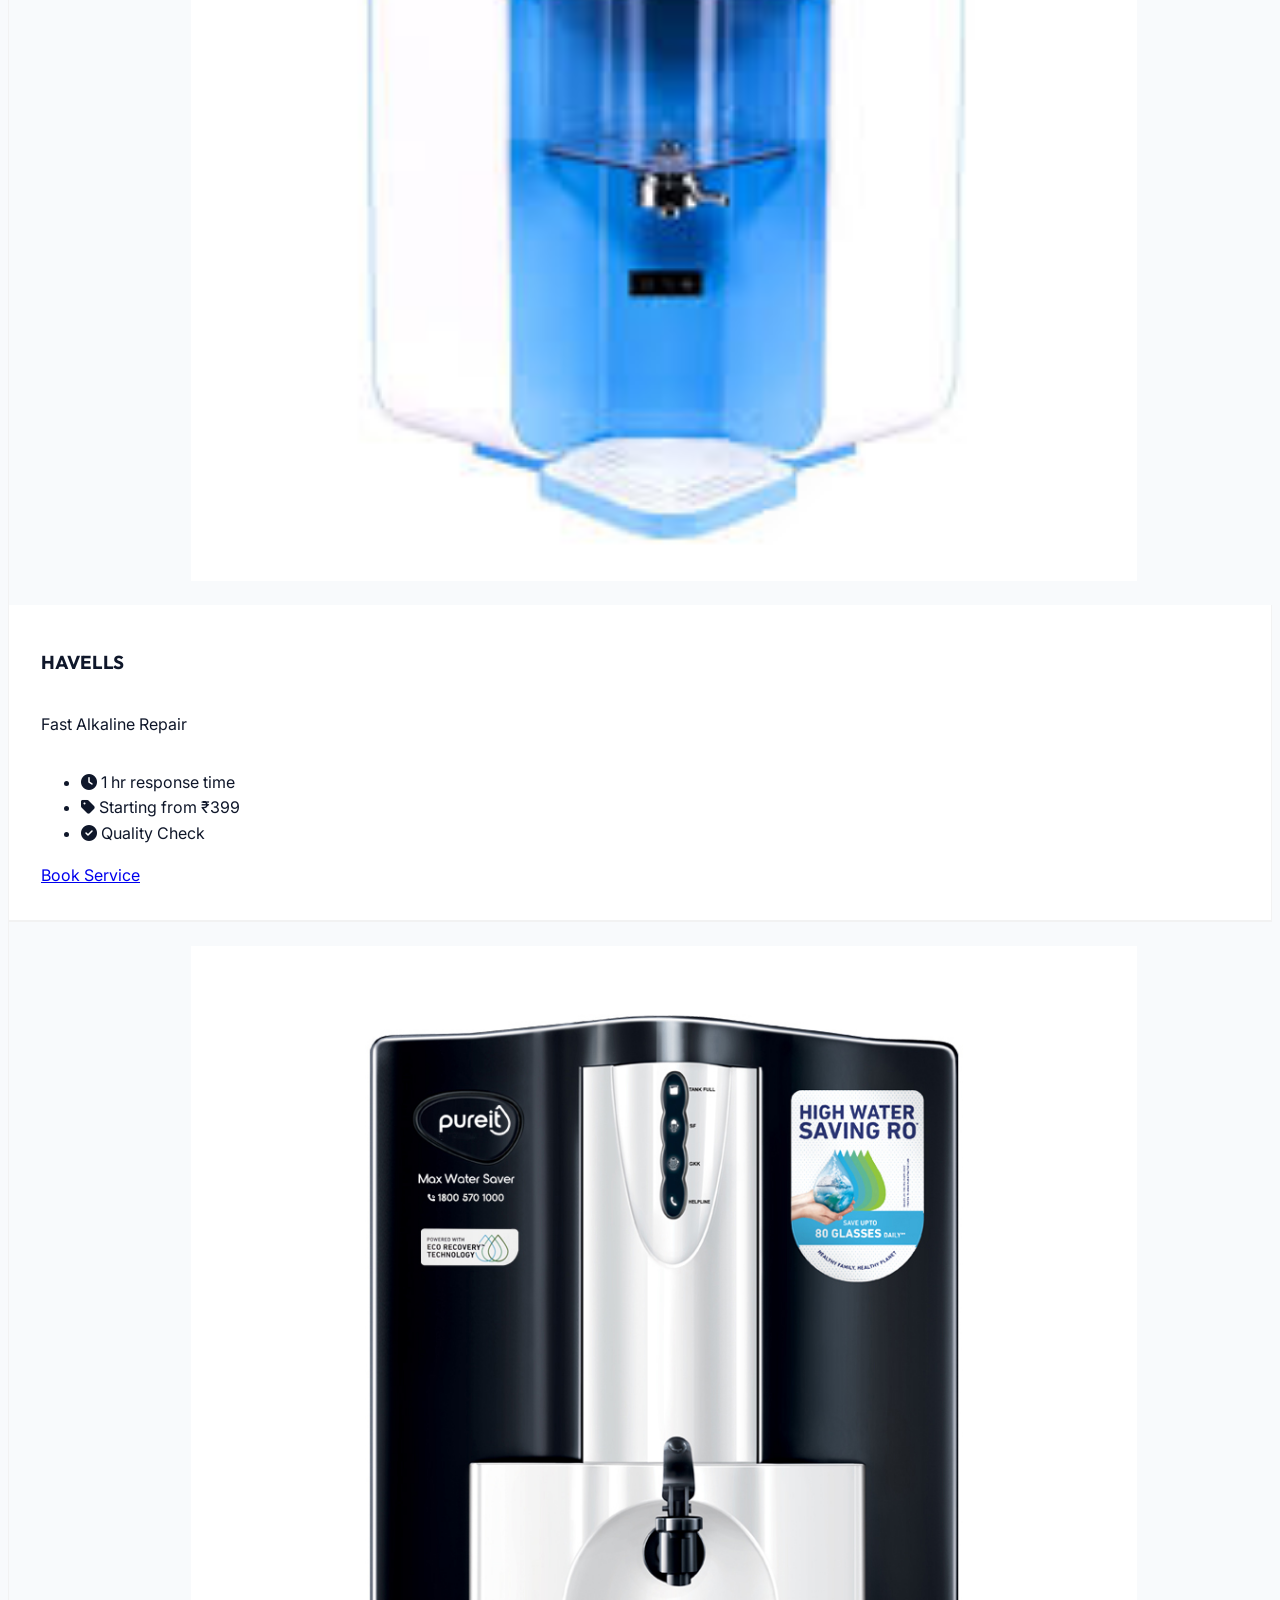
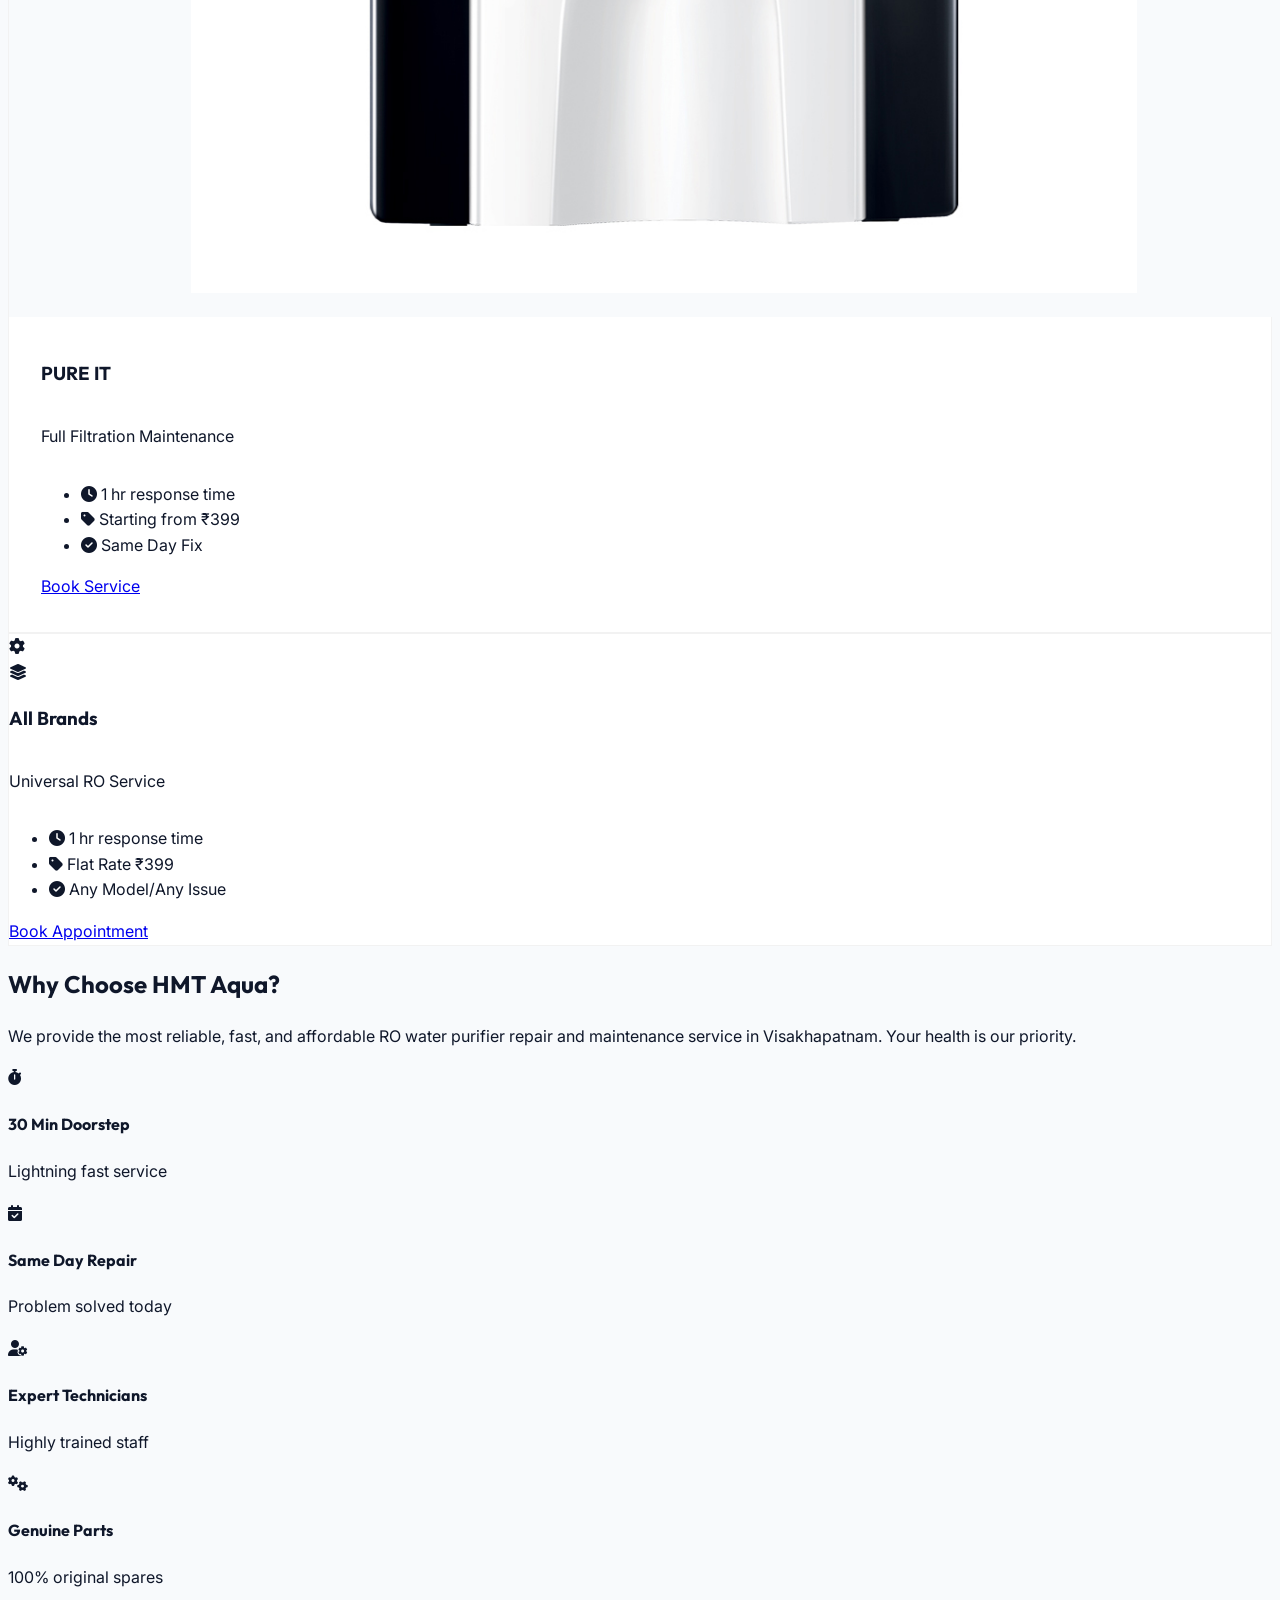
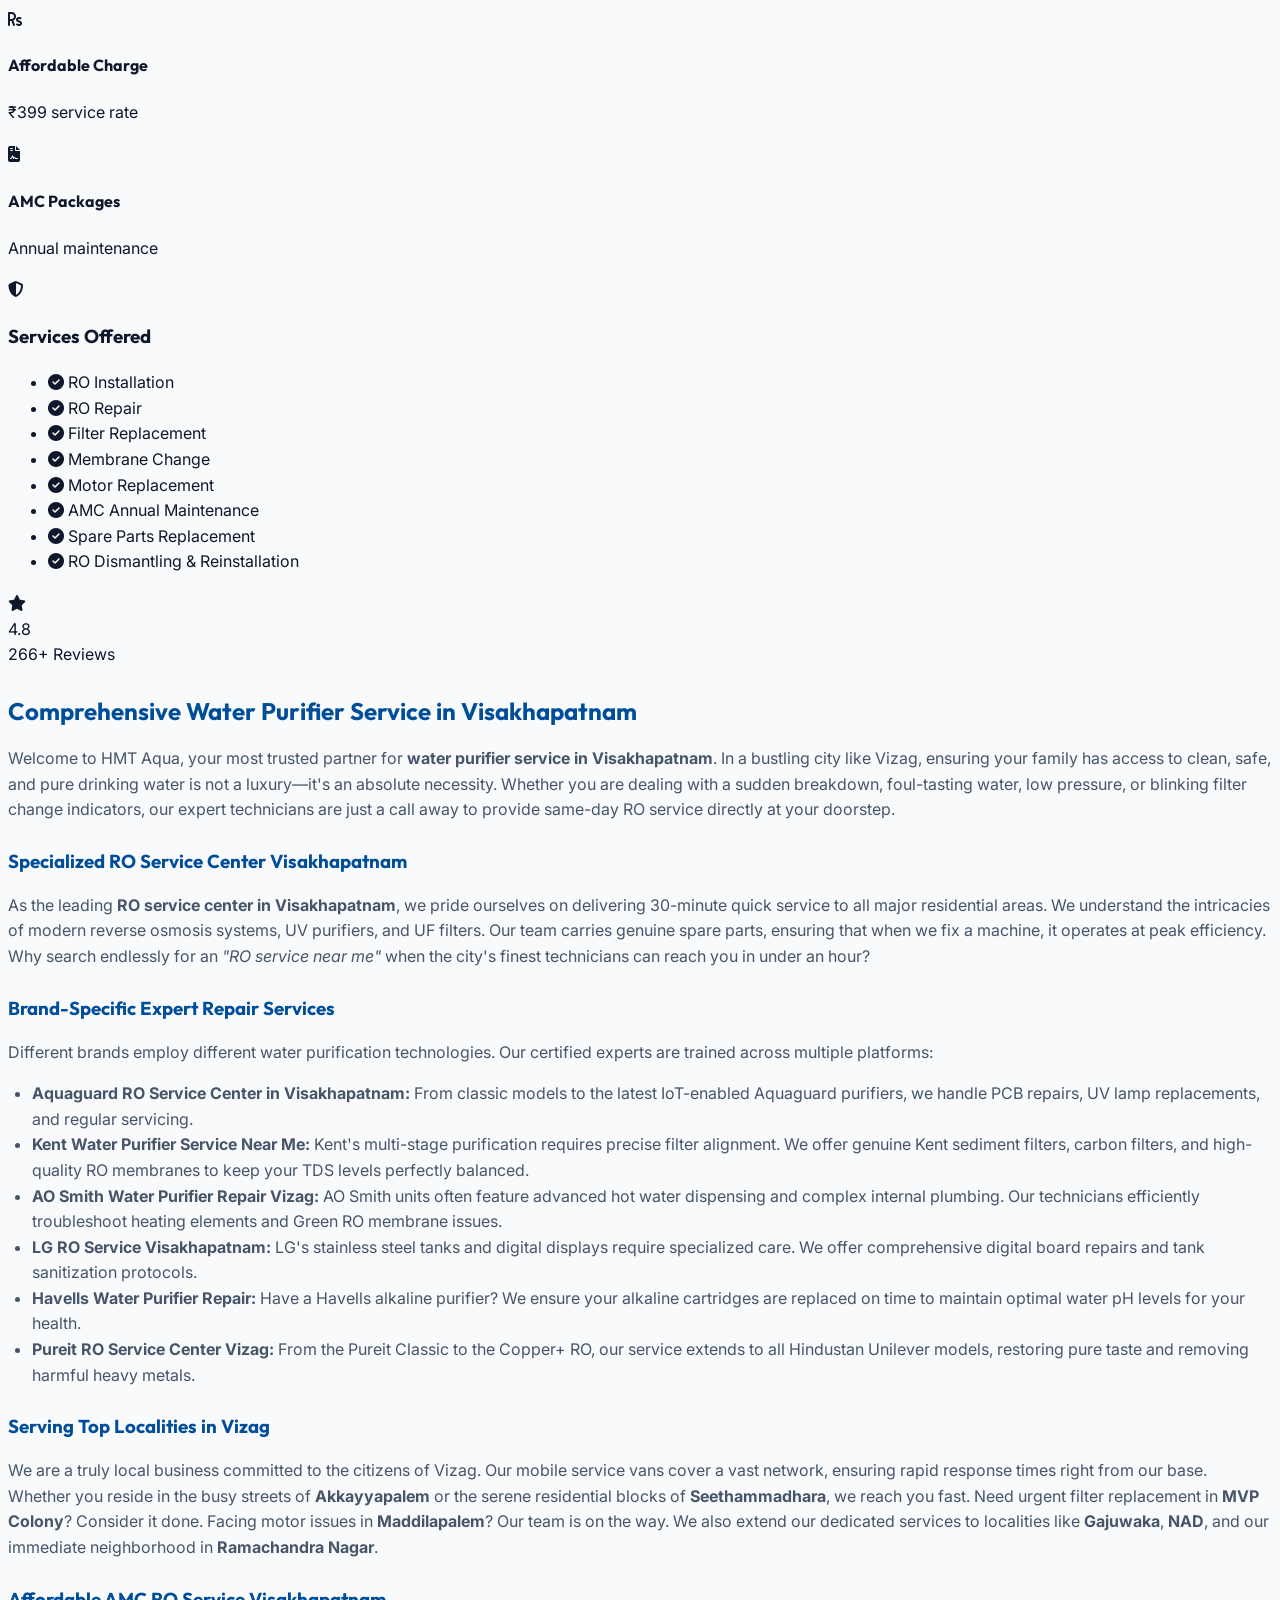
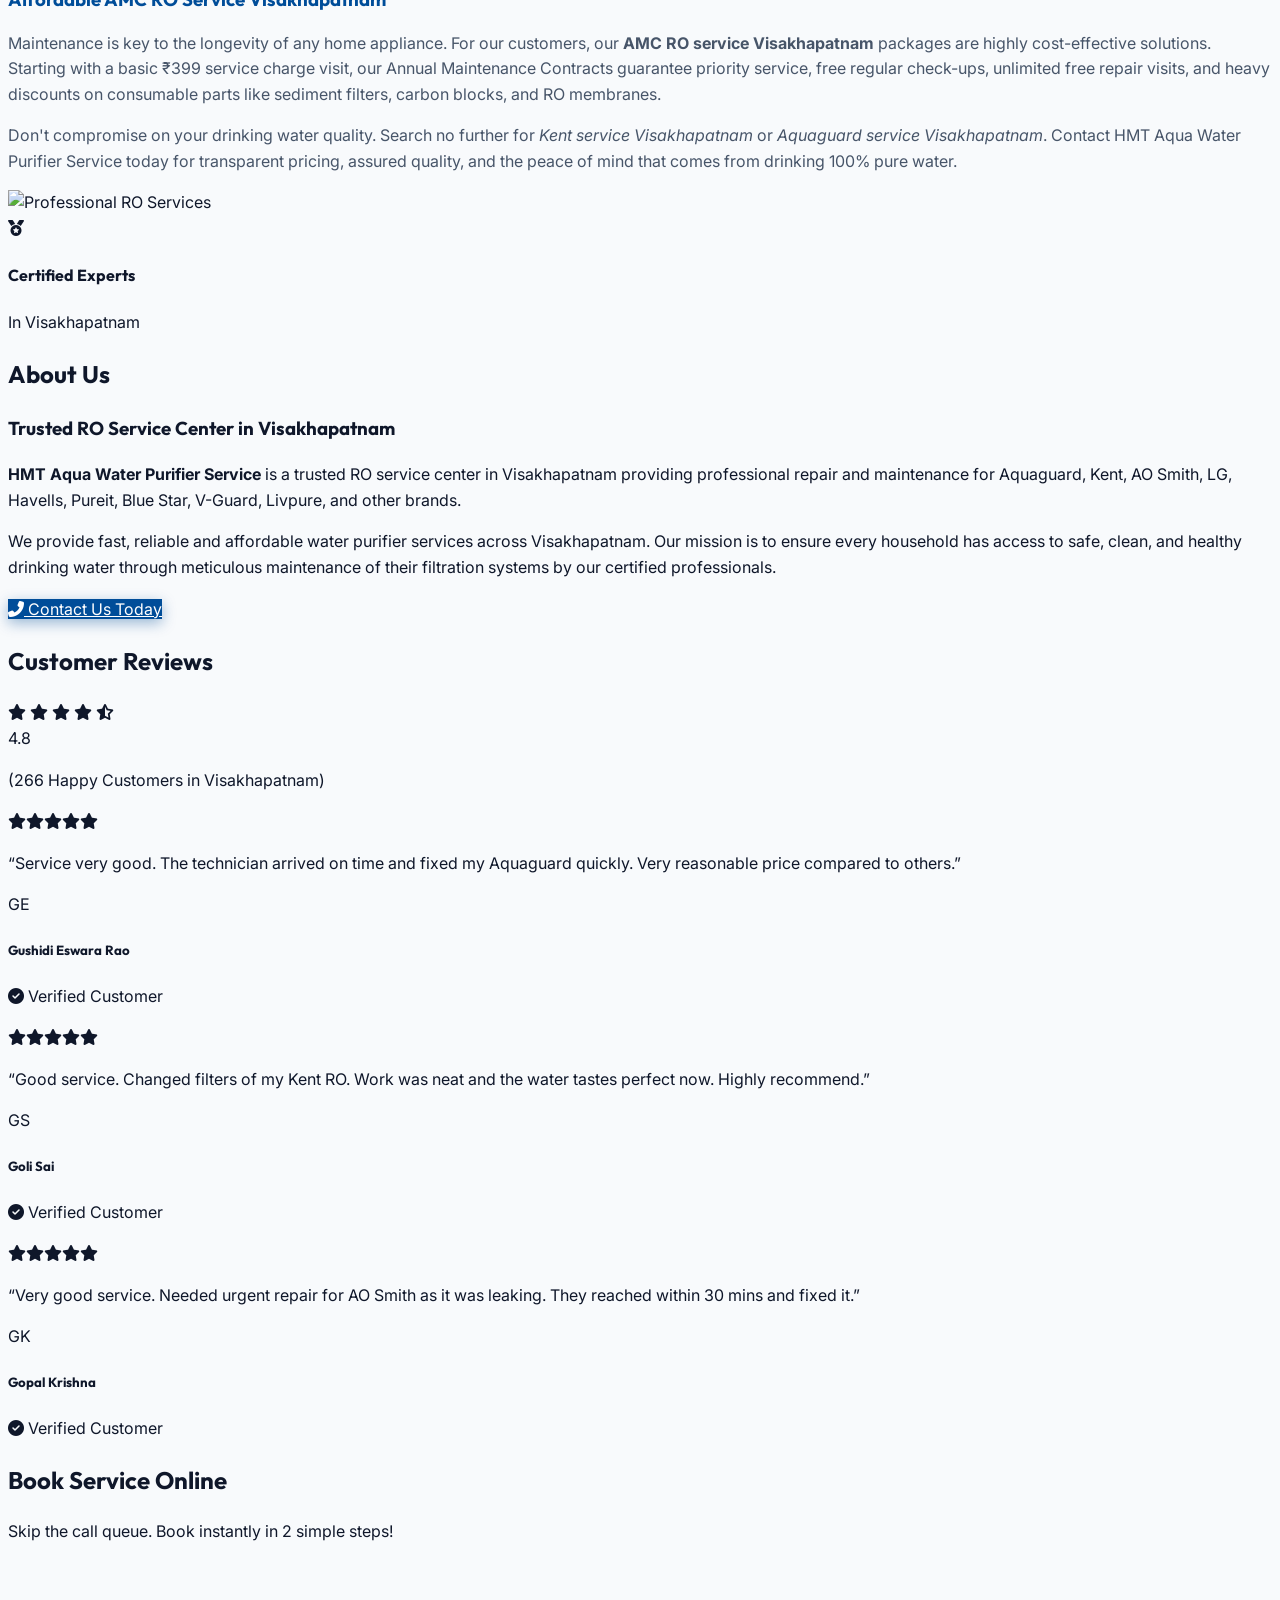
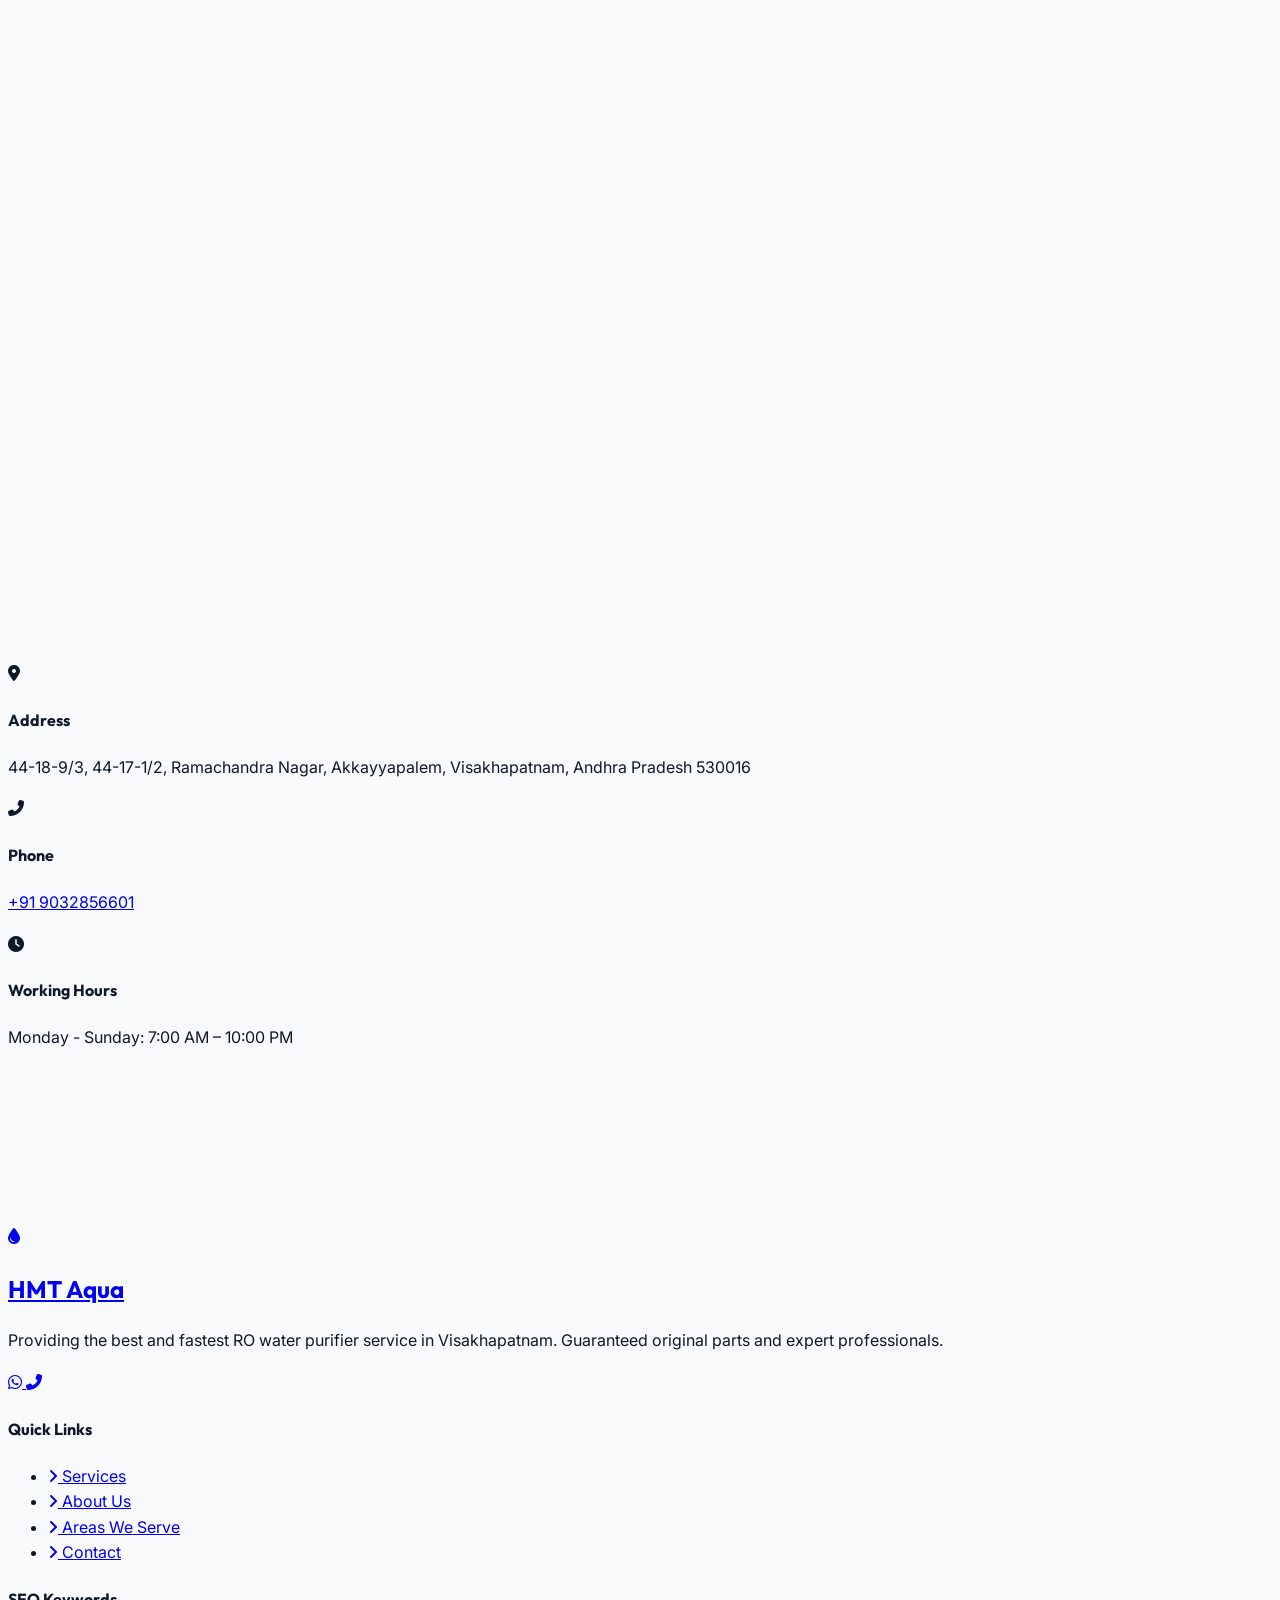
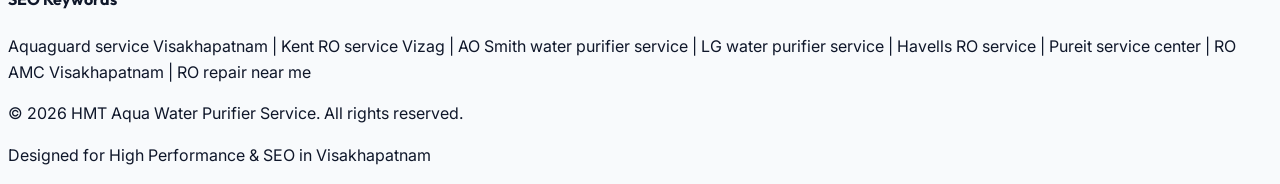
==== commit 5d6abfb8: "updating the ui" ====
--- a/index.html
+++ b/index.html
@@ -267,54 +267,56 @@
     </header>
 
     <!-- Hero Section -->
-    <section class="relative bg-gradient-to-br from-white to-bgBlue text-dark overflow-hidden py-16 md:py-24">
+    <section class="relative bg-gradient-to-br from-white to-bgBlue text-dark overflow-hidden py-6 md:py-24">
         <div class="container mx-auto max-w-7xl px-4 relative z-10">
-            <div class="grid md:grid-cols-2 gap-12 items-center">
+            <div class="grid md:grid-cols-2 gap-4 md:gap-12 items-center">
                 <div class="fade-in-up md:pr-8">
-                    <div class="inline-flex items-center bg-teal/10 border border-teal/20 rounded-full px-4 py-1.5 text-sm font-semibold mb-6 shadow-sm text-teal">
-                        <i class="fas fa-shield-alt mr-2 text-lg"></i> ISO Certified Company
-                    </div>
-                    <h1 class="text-3xl sm:text-4xl md:text-5xl lg:text-6xl font-extrabold leading-tight mb-4 md:mb-6 text-dark tracking-tight">
+                    <div class="inline-flex items-center bg-teal/10 border border-teal/20 rounded-full px-3 sm:px-4 py-1 sm:py-1.5 text-xs sm:text-sm font-semibold mb-3 sm:mb-6 shadow-sm text-teal">
+                        <i class="fas fa-shield-alt mr-1.5 sm:mr-2 text-base sm:text-lg"></i> ISO Certified Company
+                    </div>
+                    <h1 class="text-3xl sm:text-4xl md:text-5xl lg:text-6xl font-extrabold leading-tight mb-2 sm:mb-4 md:mb-6 text-dark tracking-tight">
                         Premium Water Purifier Service
                     </h1>
-                    <p class="text-lg sm:text-xl md:text-2xl font-light mb-6 text-gray-600">
+                    <p class="text-base sm:text-xl md:text-2xl font-light mb-4 sm:mb-6 text-gray-600">
                         Expert RO maintenance in <span class="font-semibold text-primary">Visakhapatnam</span>
                     </p>
                     
-                    <div class="flex flex-wrap items-center gap-3 md:gap-4 mb-6 md:mb-8">
-                        <div class="flex items-center text-dark font-medium bg-white px-3 sm:px-4 py-2 rounded-lg shadow-sm border border-gray-100 hover:shadow-md transition text-sm sm:text-base">
-                            <i class="fas fa-stopwatch text-teal mr-2 text-base sm:text-lg"></i> 30 Min Quick Service
-                        </div>
-                        <div class="flex items-center text-dark font-medium bg-white px-3 sm:px-4 py-2 rounded-lg shadow-sm border border-gray-100 hover:shadow-md transition text-sm sm:text-base">
-                            <i class="fas fa-tools text-primary mr-2 text-base sm:text-lg"></i> Professional Experts
+                    <div class="flex flex-wrap items-center gap-2 sm:gap-3 md:gap-4 mb-4 sm:mb-6 md:mb-8">
+                        <div class="flex items-center text-dark font-medium bg-white px-3 sm:px-4 py-1.5 sm:py-2 rounded-lg shadow-sm border border-gray-100 transition text-xs sm:text-base">
+                            <i class="fas fa-stopwatch text-teal mr-1.5 sm:mr-2 text-sm sm:text-lg"></i> 30 Min Quick Service
+                        </div>
+                        <div class="flex items-center text-dark font-medium bg-white px-3 sm:px-4 py-1.5 sm:py-2 rounded-lg shadow-sm border border-gray-100 transition text-xs sm:text-base">
+                            <i class="fas fa-tools text-primary mr-1.5 sm:mr-2 text-sm sm:text-lg"></i> Professional Experts
                         </div>
                     </div>
                     
-                    <div class="flex flex-col sm:flex-row gap-3 md:gap-4 mb-6 md:mb-8" data-aos="fade-up" data-aos-delay="400">
-                        <a href="tel:+919032856601" class="btn-primary magnetic px-6 sm:px-8 py-3.5 sm:py-4 rounded-xl font-bold text-center text-base sm:text-lg flex items-center justify-center text-white shadow-xl shadow-primary/30 w-full sm:w-auto">
+                    <div class="flex flex-row gap-2 sm:gap-3 md:gap-4 mb-3 sm:mb-6 md:mb-8" data-aos="fade-up" data-aos-delay="400">
+                        <a href="tel:+919032856601" class="btn-primary magnetic px-4 sm:px-8 py-2.5 sm:py-4 rounded-xl font-bold text-center text-sm sm:text-lg flex items-center justify-center text-white shadow-xl shadow-primary/30 flex-1">
                             <i class="fas fa-phone-alt mr-2 sm:mr-3"></i> Call Now
                         </a>
-                        <a href="#contact" class="magnetic px-6 sm:px-8 py-3.5 sm:py-4 rounded-xl font-bold text-center text-base sm:text-lg flex items-center justify-center text-primary bg-white border-2 border-primary hover:bg-gray-50 transition shadow-sm hover:shadow-md w-full sm:w-auto">
-                            <i class="far fa-calendar-check mr-2 sm:mr-3 text-lg sm:text-xl"></i> Book Service
+                        <a href="#contact" class="magnetic px-4 sm:px-8 py-2.5 sm:py-4 rounded-xl font-bold text-center text-sm sm:text-lg flex items-center justify-center text-primary bg-white border-2 border-primary hover:bg-gray-50 transition shadow-sm hover:shadow-md flex-1">
+                            <i class="far fa-calendar-check mr-2 sm:mr-3 text-base sm:text-xl"></i> Book Service
                         </a>
                     </div>
                     
-                    <div class="mt-4 flex items-center gap-3 text-sm text-gray-500 font-medium" data-aos="fade-up" data-aos-delay="500">
-                        <div class="flex -space-x-3">
-                            <img class="w-10 h-10 rounded-full border-2 border-white shadow-sm" src="https://ui-avatars.com/api/?name=User+A&background=random" alt="User">
-                            <img class="w-10 h-10 rounded-full border-2 border-white shadow-sm" src="https://ui-avatars.com/api/?name=User+B&background=random" alt="User">
-                            <img class="w-10 h-10 rounded-full border-2 border-white shadow-sm" src="https://ui-avatars.com/api/?name=User+C&background=random" alt="User">
-                        </div>
-                        <div class="flex flex-col justify-center">
-                            <div class="flex text-yellow-400 text-xs">
-                                <i class="fas fa-star"></i><i class="fas fa-star"></i><i class="fas fa-star"></i><i class="fas fa-star"></i><i class="fas fa-star"></i>
-                            </div>
-                            <span class="text-xs pt-0.5">Trusted by 2,000+ families in Vizag</span>
+                    <div class="mt-2 sm:mt-4 flex flex-col sm:flex-row sm:items-center gap-2 sm:gap-3 text-xs sm:text-sm text-gray-500 font-medium" data-aos="fade-up" data-aos-delay="500">
+                        <div class="flex items-center">
+                            <div class="flex -space-x-2 sm:-space-x-3 mr-2 sm:mr-3">
+                                <img class="w-6 h-6 sm:w-10 sm:h-10 rounded-full border-2 border-white shadow-sm" src="https://ui-avatars.com/api/?name=User+A&background=random" alt="User">
+                                <img class="w-6 h-6 sm:w-10 sm:h-10 rounded-full border-2 border-white shadow-sm" src="https://ui-avatars.com/api/?name=User+B&background=random" alt="User">
+                                <img class="w-6 h-6 sm:w-10 sm:h-10 rounded-full border-2 border-white shadow-sm" src="https://ui-avatars.com/api/?name=User+C&background=random" alt="User">
+                            </div>
+                            <div class="flex flex-col justify-center">
+                                <div class="flex text-yellow-400 text-[10px] sm:text-xs">
+                                    <i class="fas fa-star"></i><i class="fas fa-star"></i><i class="fas fa-star"></i><i class="fas fa-star"></i><i class="fas fa-star"></i>
+                                </div>
+                                <span class="text-[10px] sm:text-xs pt-0.5 whitespace-nowrap">Trusted by 2,000+ families in Vizag</span>
+                            </div>
                         </div>
                     </div>
                 </div>
                 
-                <div class="relative mt-12 md:mt-0 px-4 sm:px-8 md:px-0" data-aos="zoom-in" data-aos-delay="200">
+                <div class="relative mt-4 sm:mt-8 md:mt-0 px-2 sm:px-8 md:px-0" data-aos="zoom-in" data-aos-delay="200">
                     <div class="absolute inset-0 bg-gradient-to-tr from-primary/20 to-teal/20 rounded-3xl transform rotate-3 scale-105 z-0 transition-transform duration-500 hover:rotate-6 hidden sm:block"></div>
                     <div class="relative w-full max-w-lg mx-auto rounded-3xl overflow-hidden shadow-2xl z-10 border border-white bg-white group">
                         <img src="assets/images/hero_technician_ro_purifier.png" alt="RO Water Purifier Expert Technician Visakhapatnam" class="w-full h-auto object-cover transform group-hover:scale-105 transition-transform duration-700">
--- a/assets/css/style.css
+++ b/assets/css/style.css
@@ -639,20 +639,18 @@
 }
 
 .dark-mode .product-image-area {
-  background: #0f172a;
-}
-
 /* --- Mobile Responsiveness Adjustments --- */
 @media (max-width: 768px) {
   /* Typographical Scaling - Removed excessive !important flags to allow Tailwind classes to work */
-  h1 { line-height: 1.2 !important; }
-  h2 { line-height: 1.3 !important; }
+  h1 { line-height: 1.1 !important; font-size: 2rem !important; }
+  h2 { line-height: 1.2 !important; font-size: 1.5rem !important; }
 
   /* Hero Section Tweaks */
-  .py-16.md\:py-24, .py-20 {
-    padding-top: 3rem !important;
-    padding-bottom: 3rem !important;
-  }
+  .py-16.md\:py-24, .py-20, .py-10, .py-6 {
+    padding-top: 1.5rem !important;
+    padding-bottom: 1.5rem !important;
+  }
+  
   
   /* Buttons */
   .btn-accent, .btn-primary, .btn-whatsapp {
@@ -697,4 +695,5 @@
     padding-left: 1rem !important;
     padding-right: 1rem !important;
   }
-}+}}
+
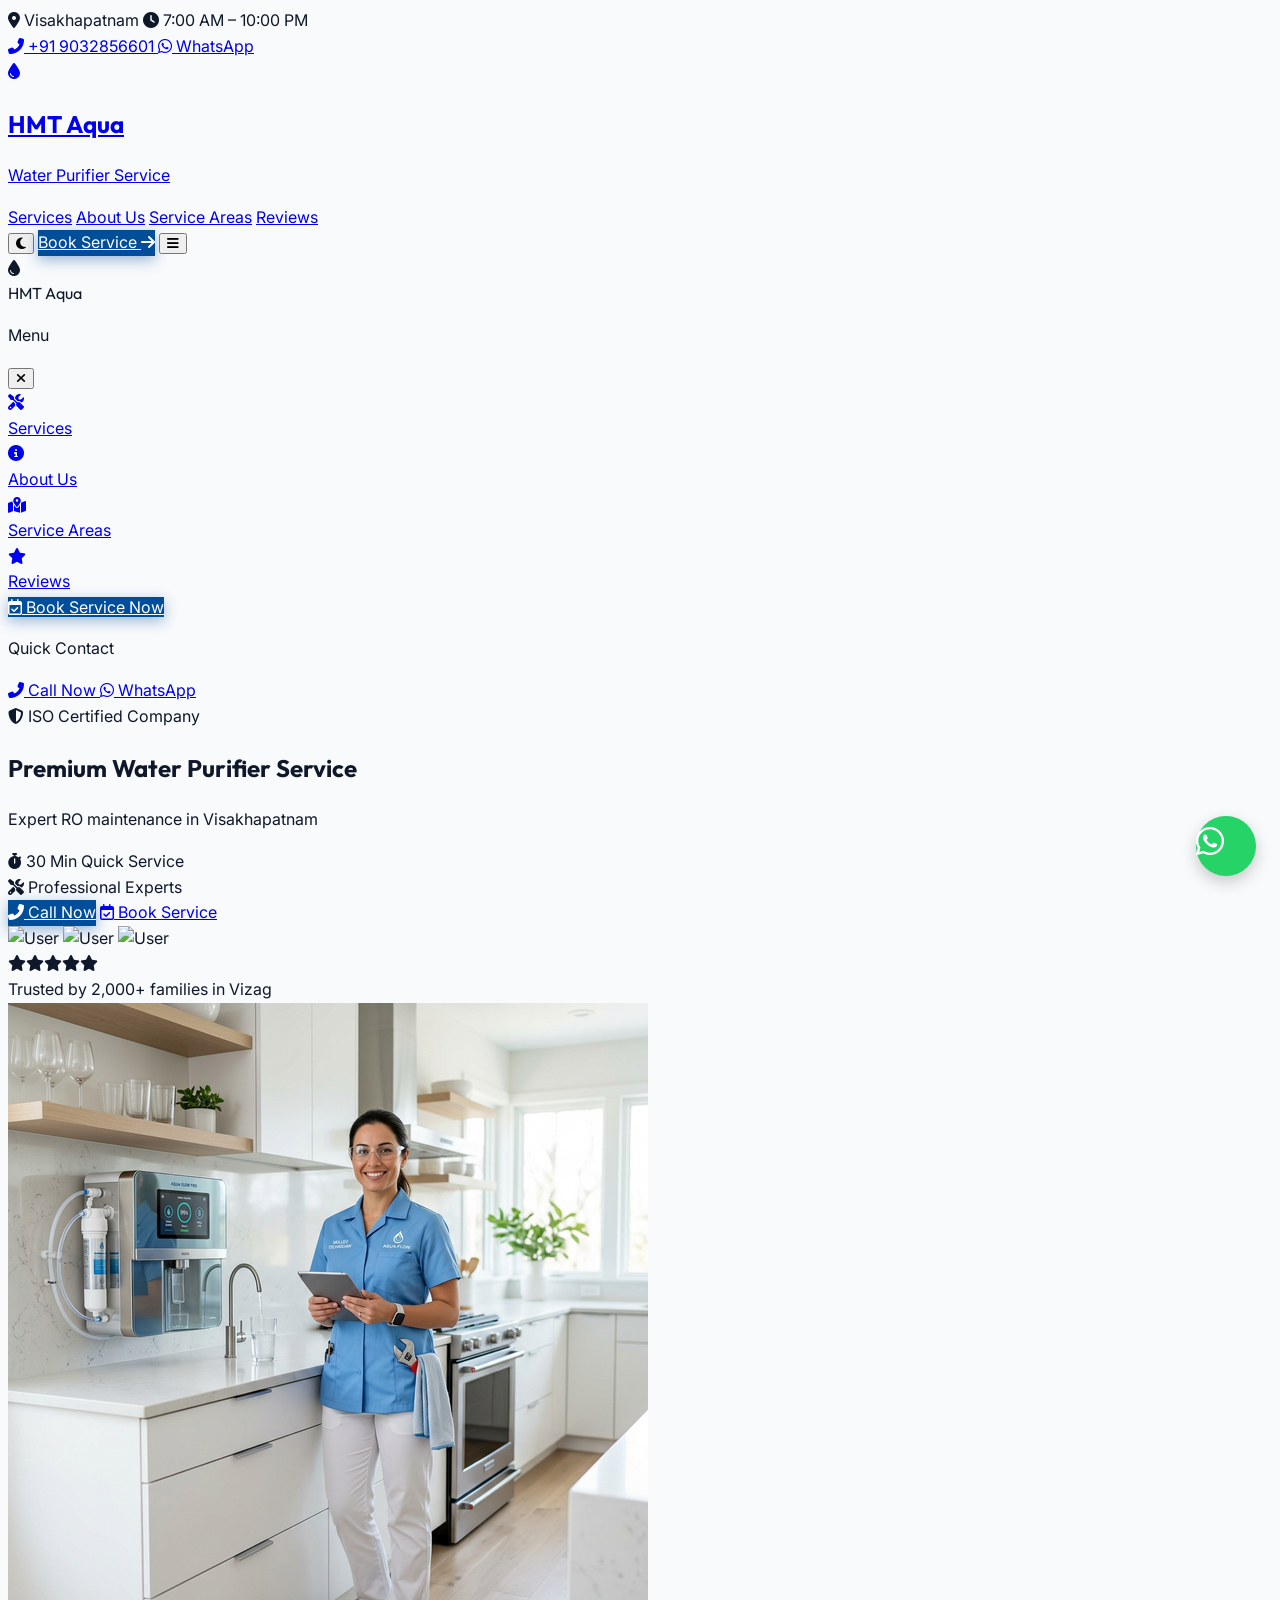
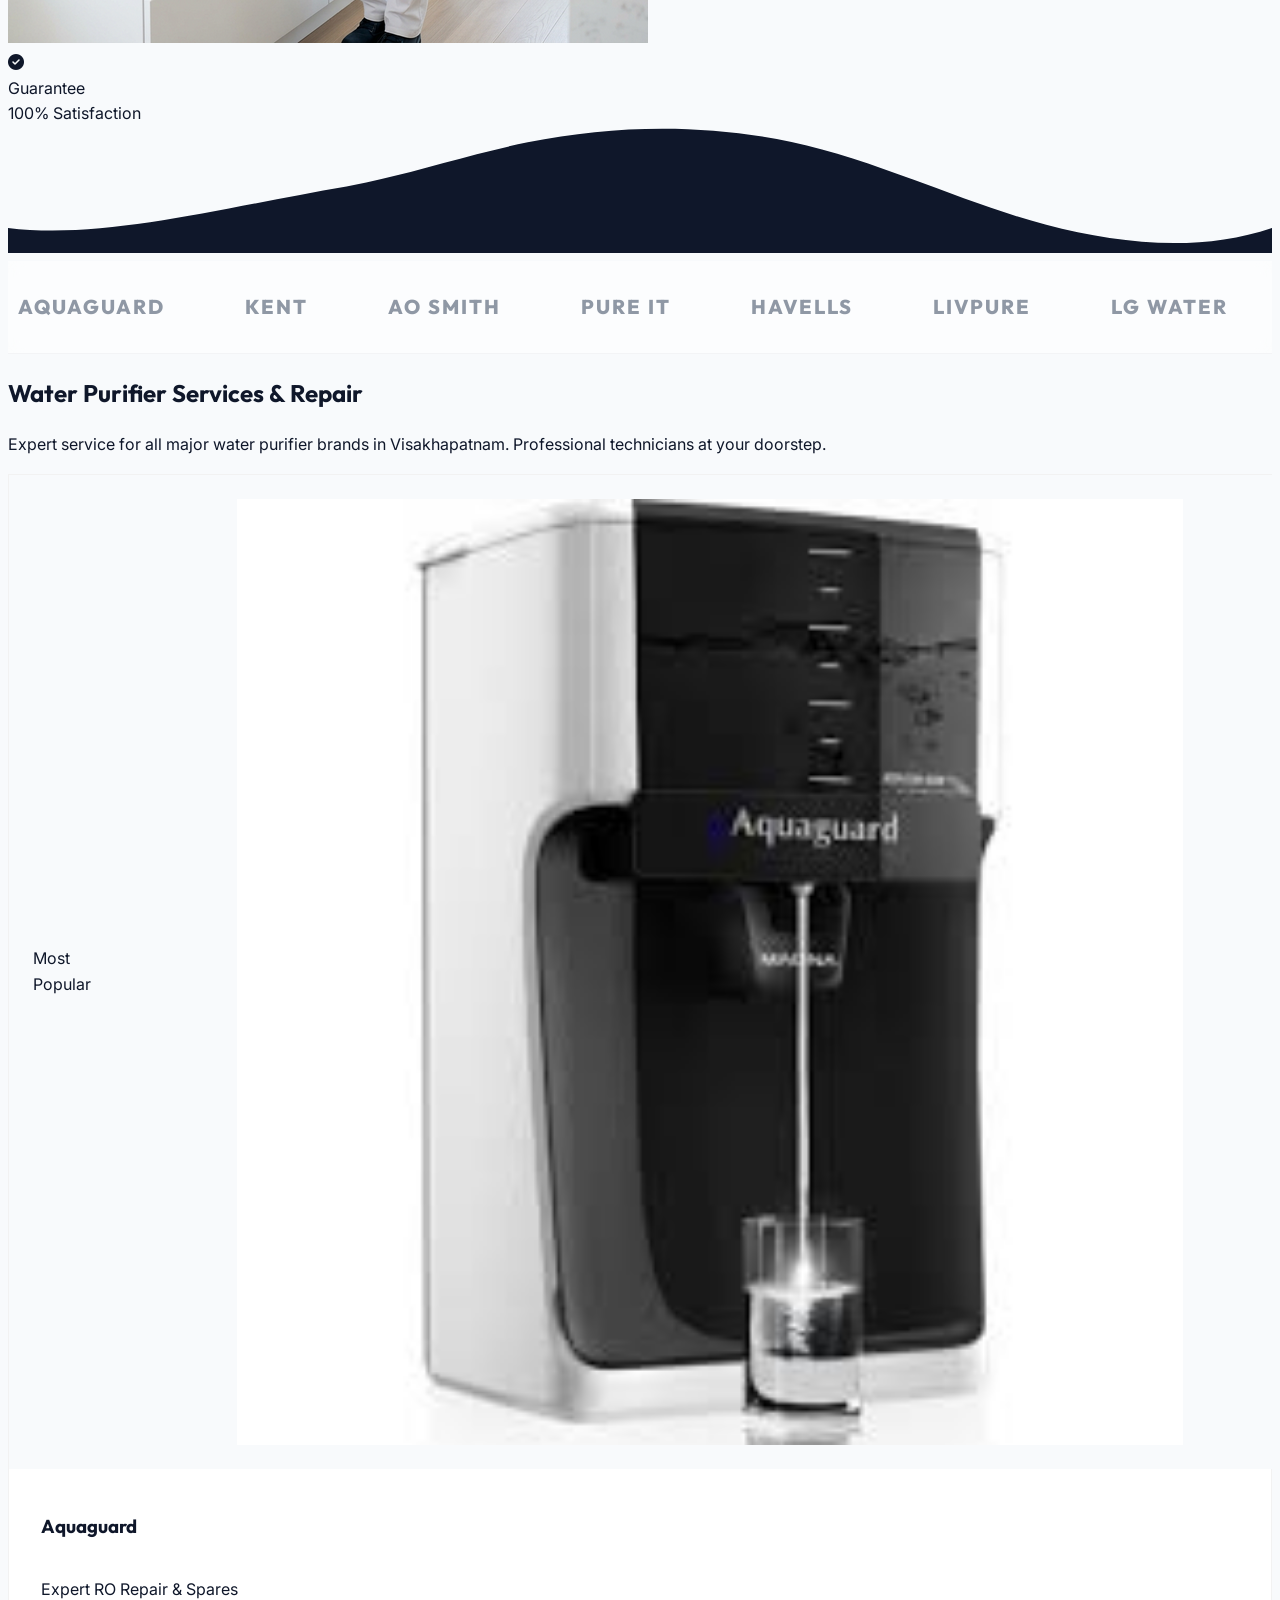
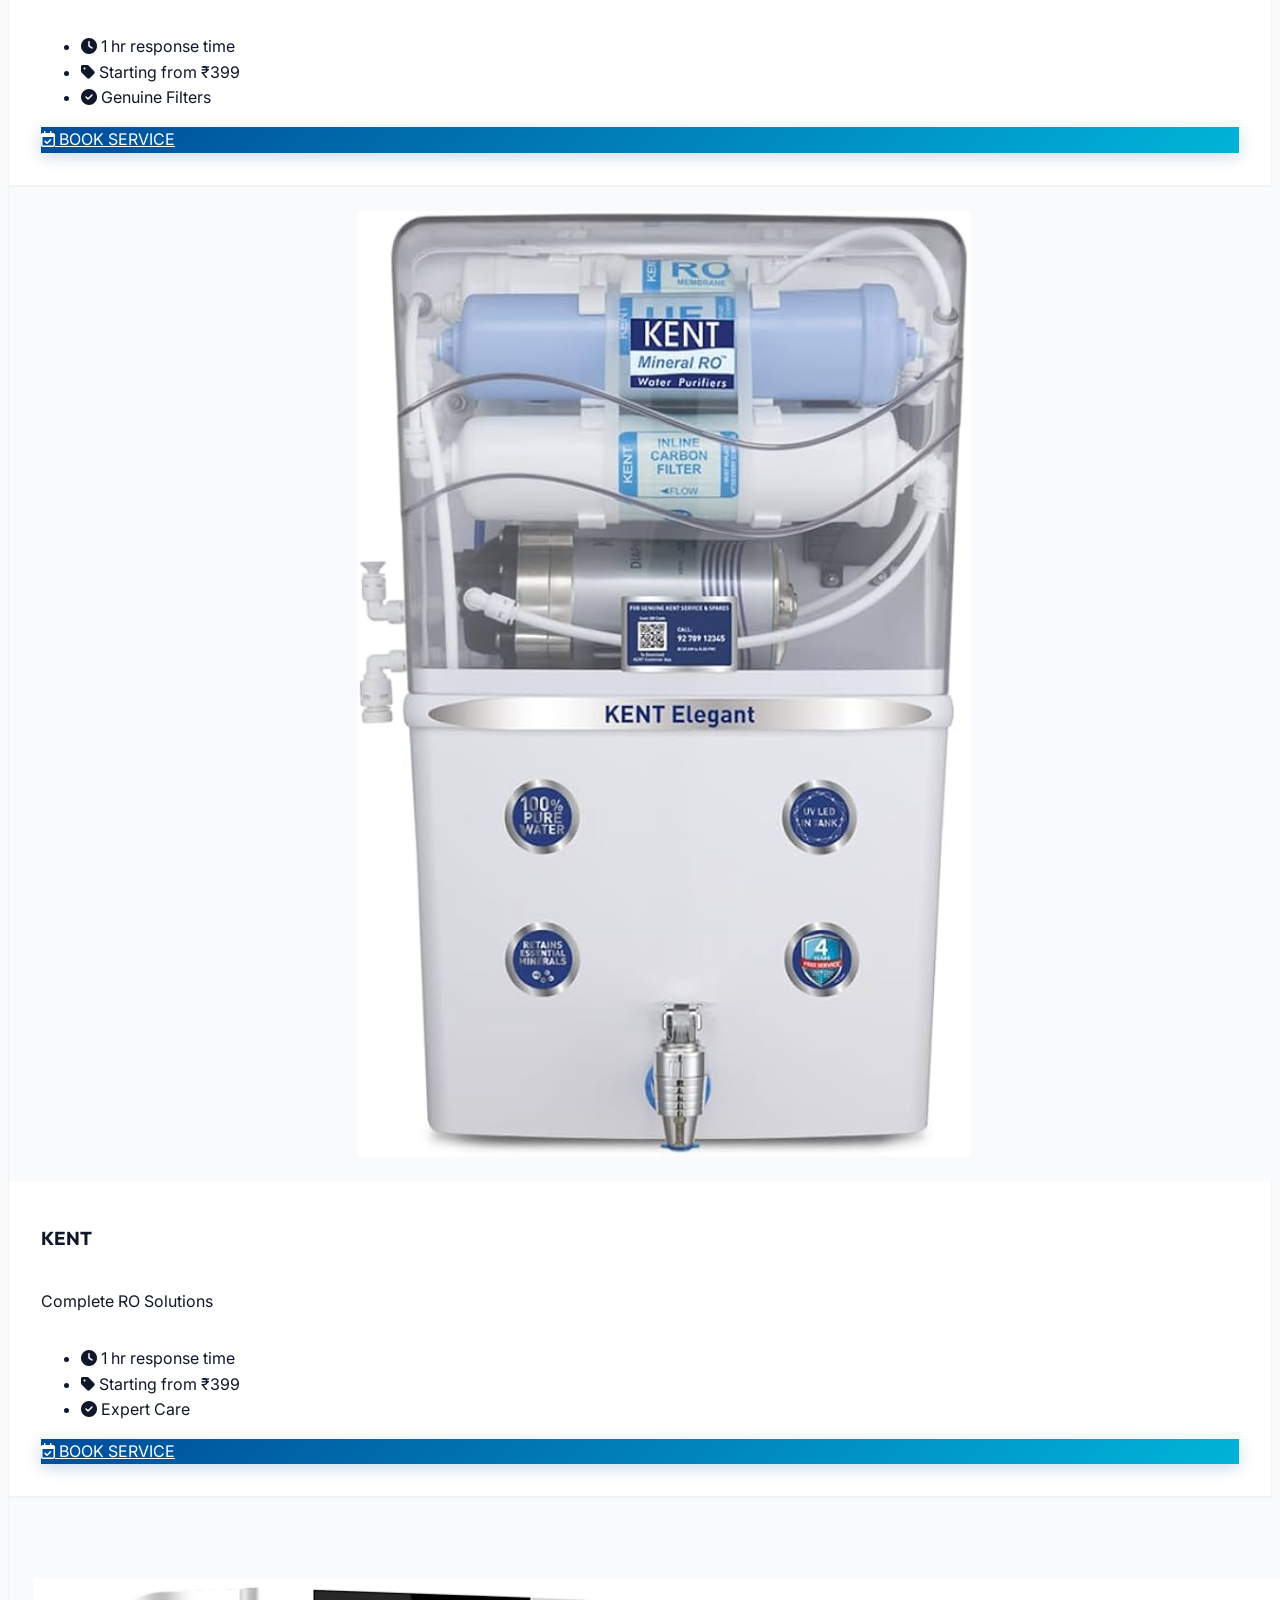
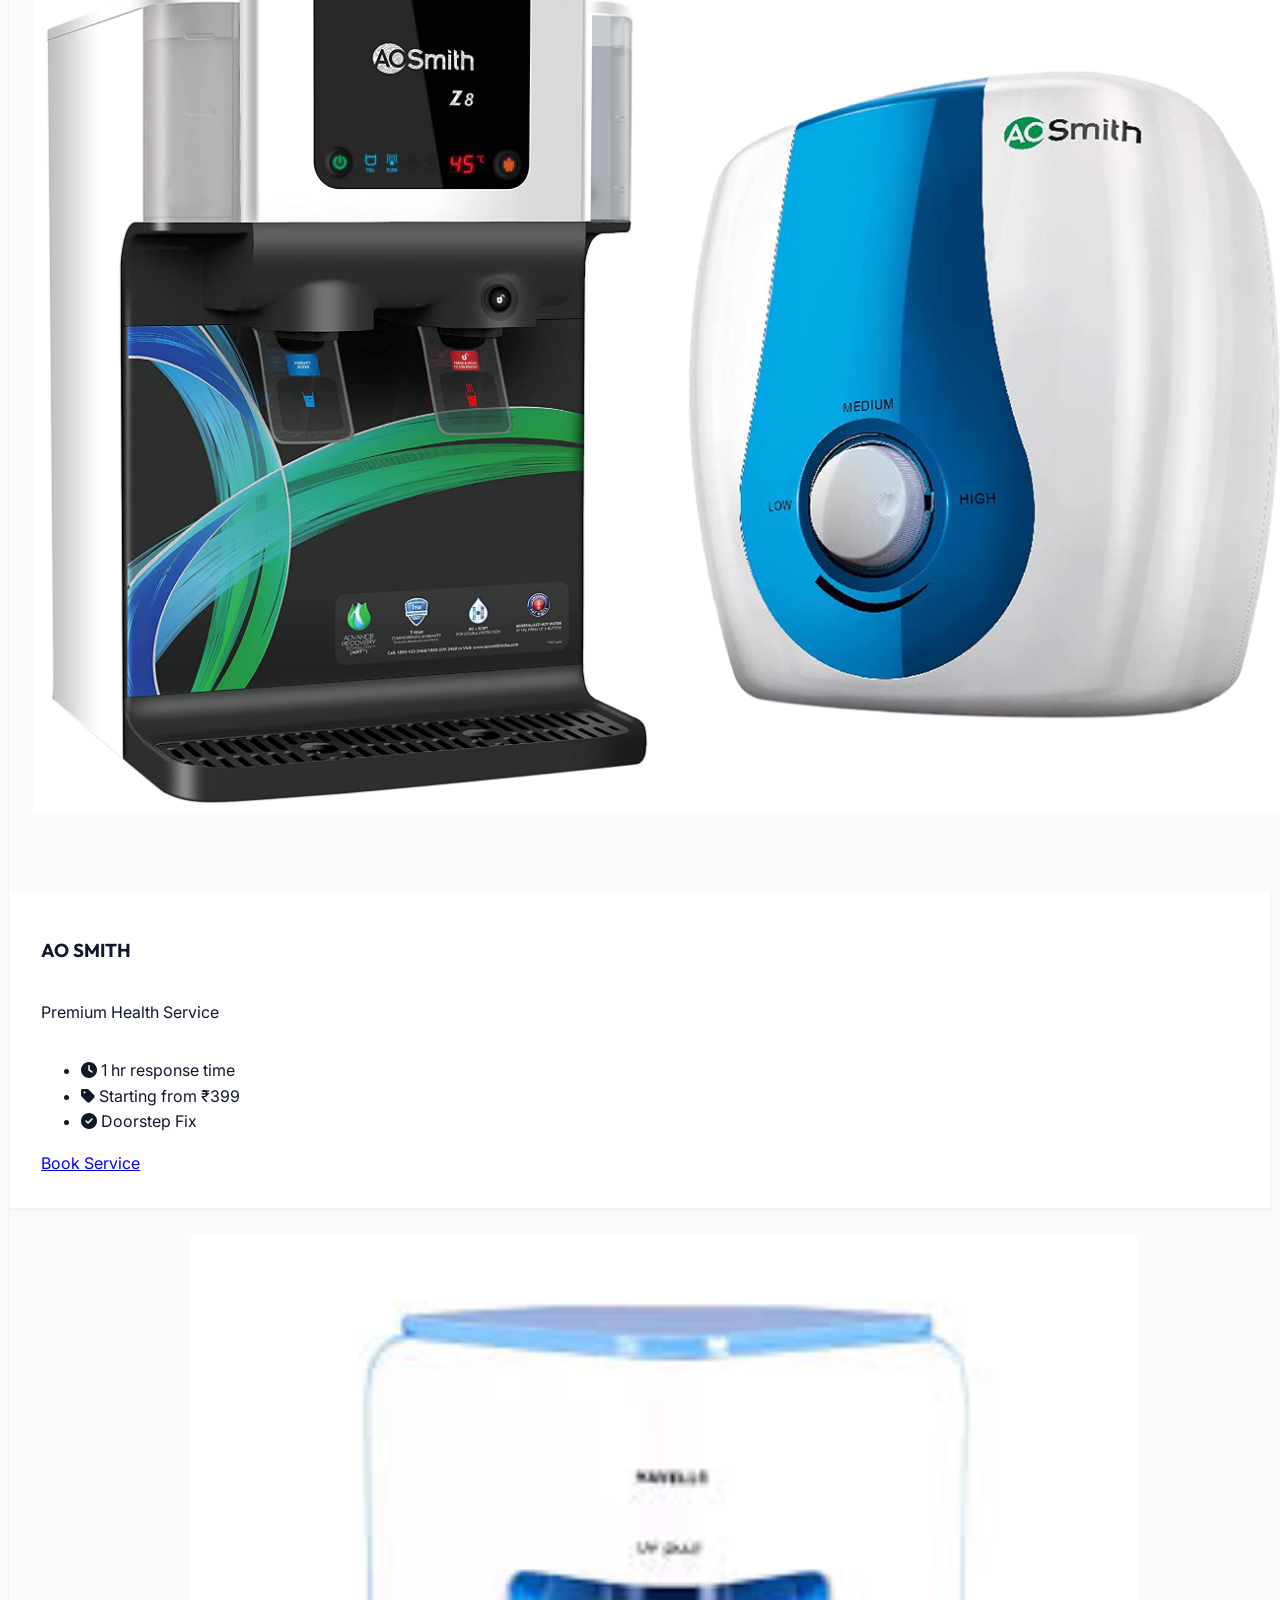
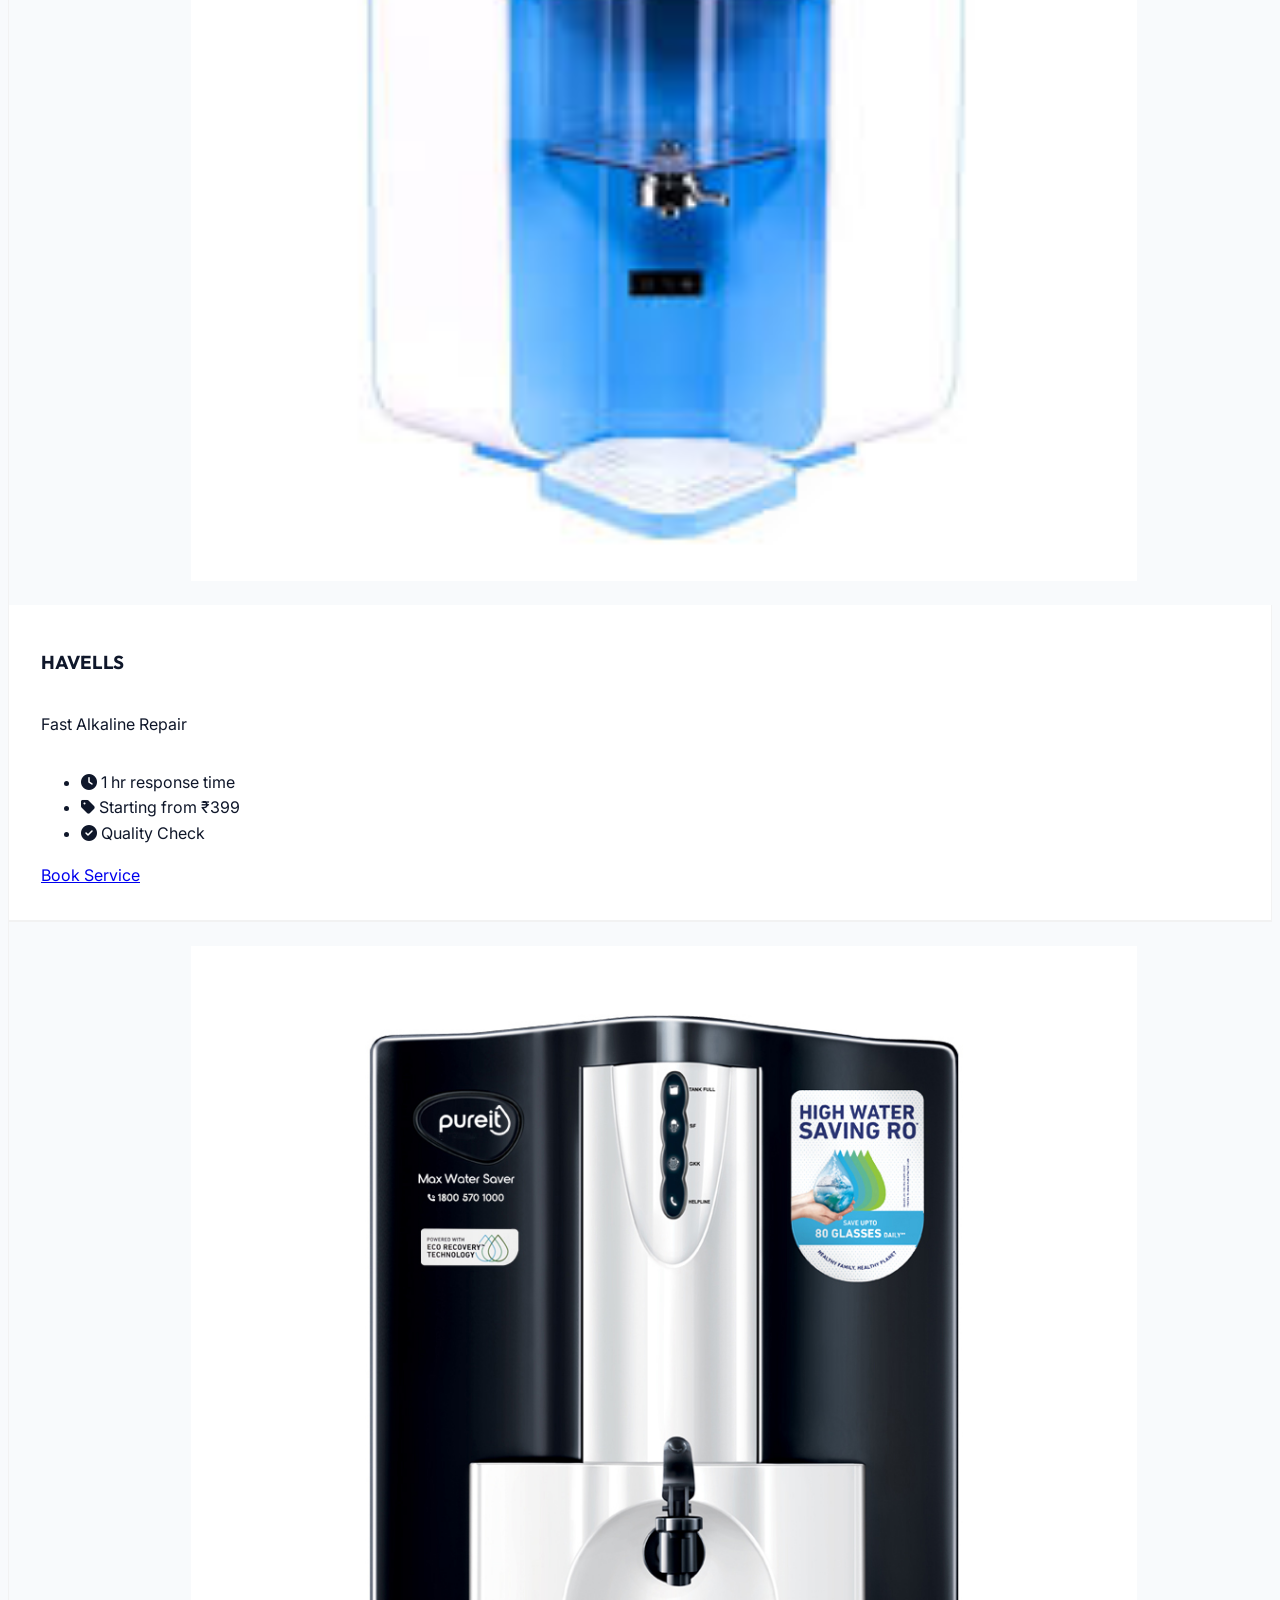
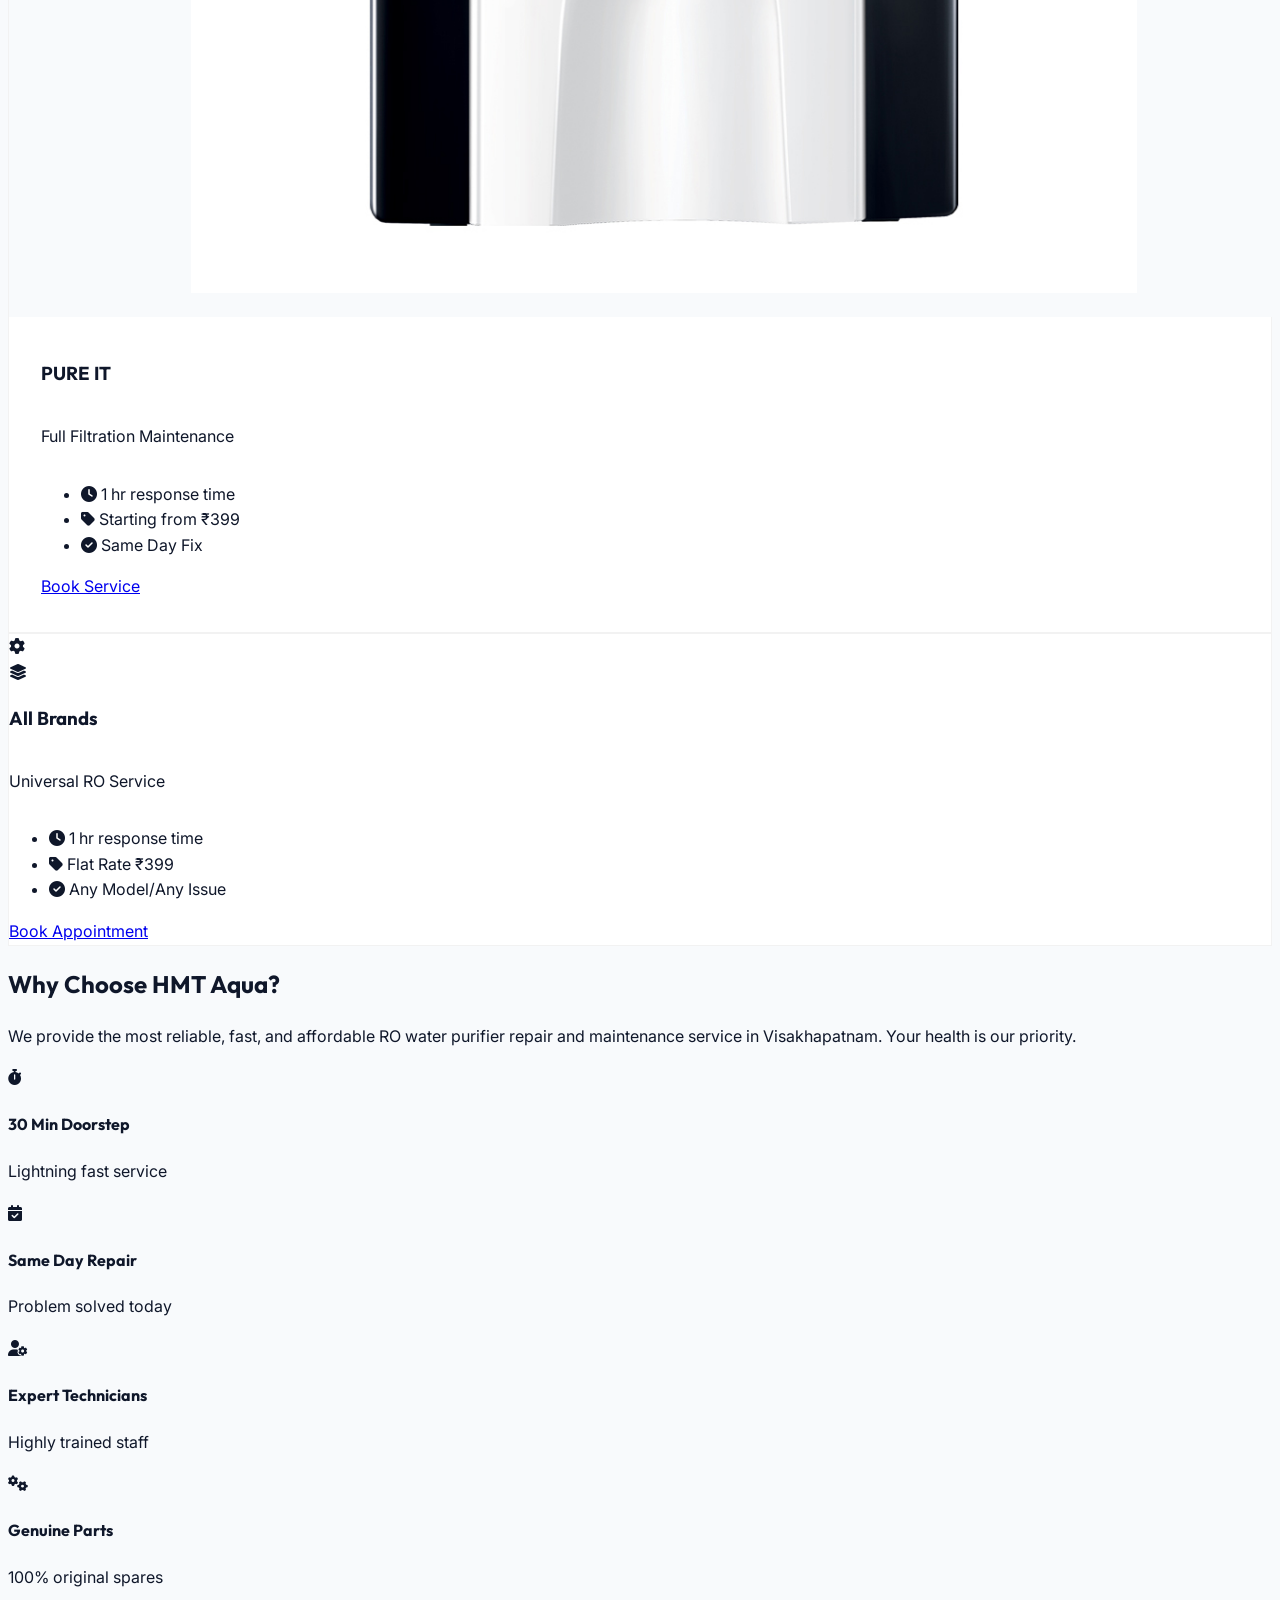
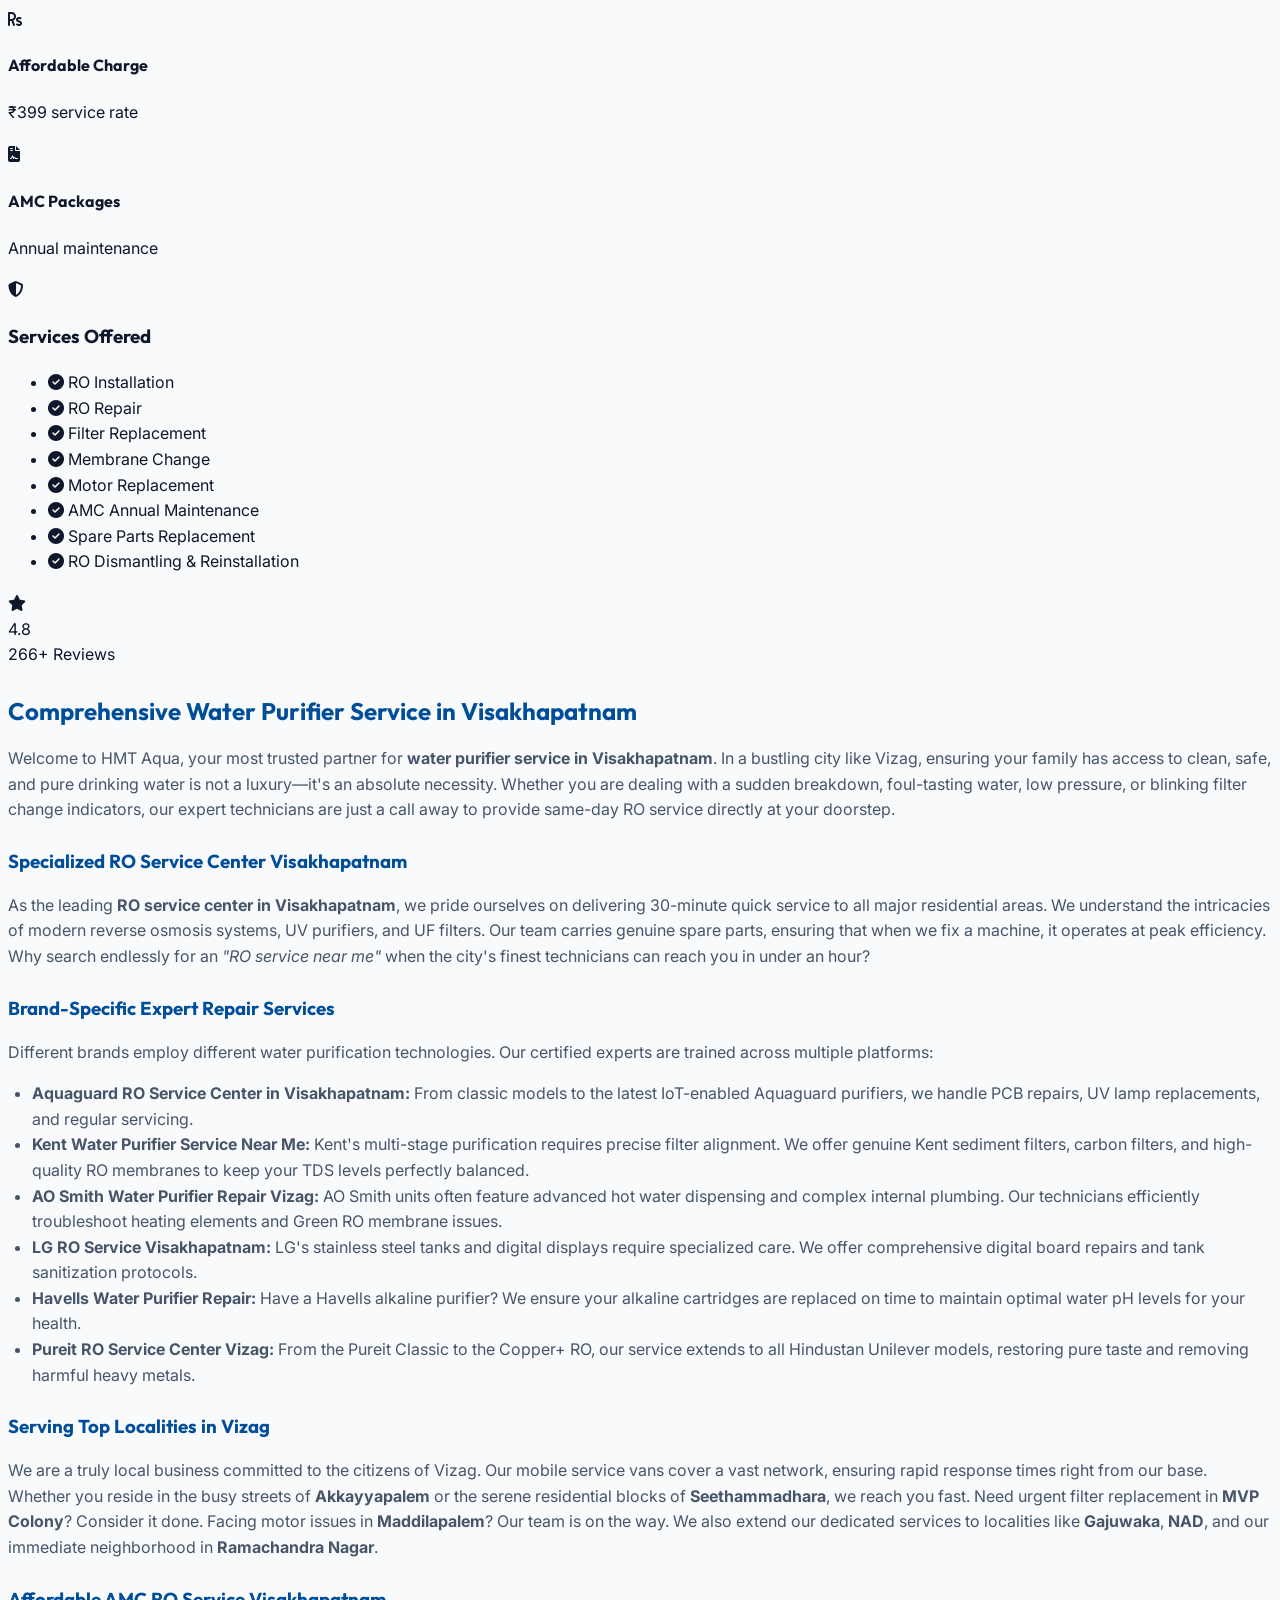
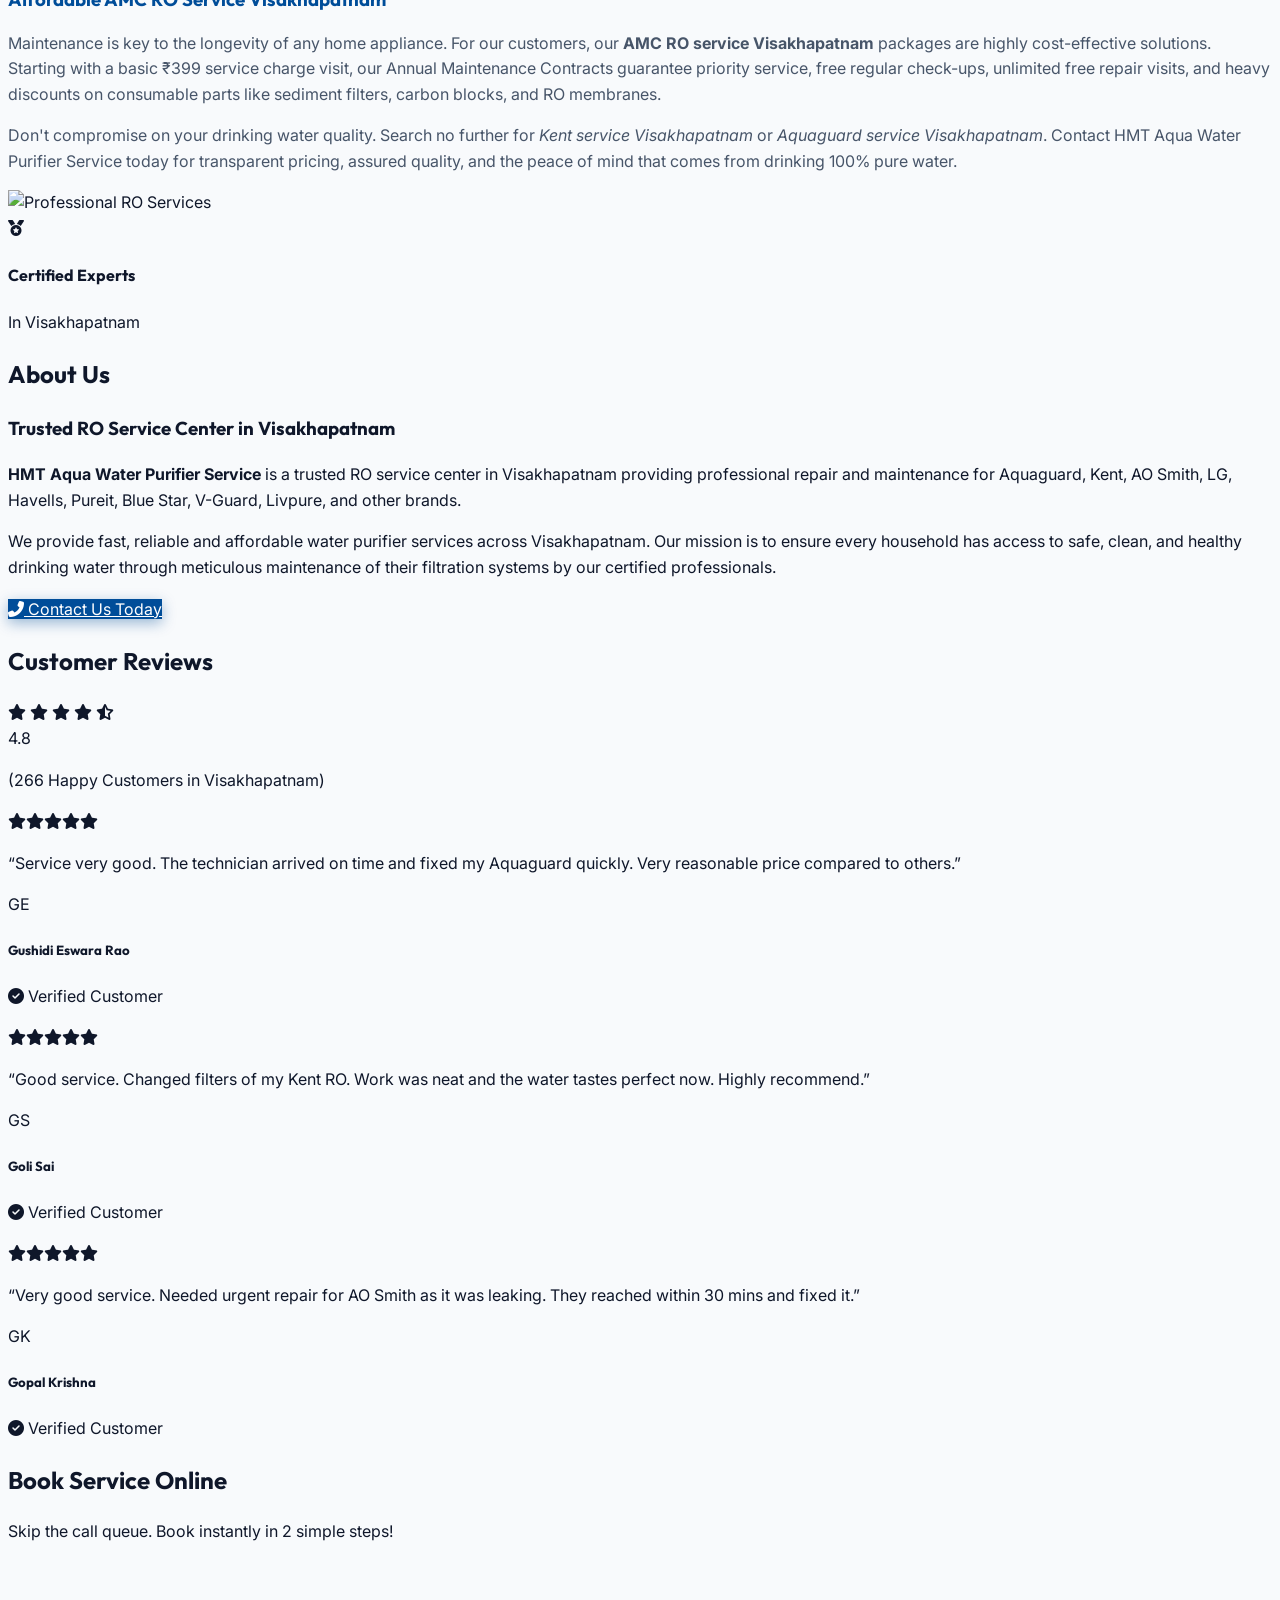
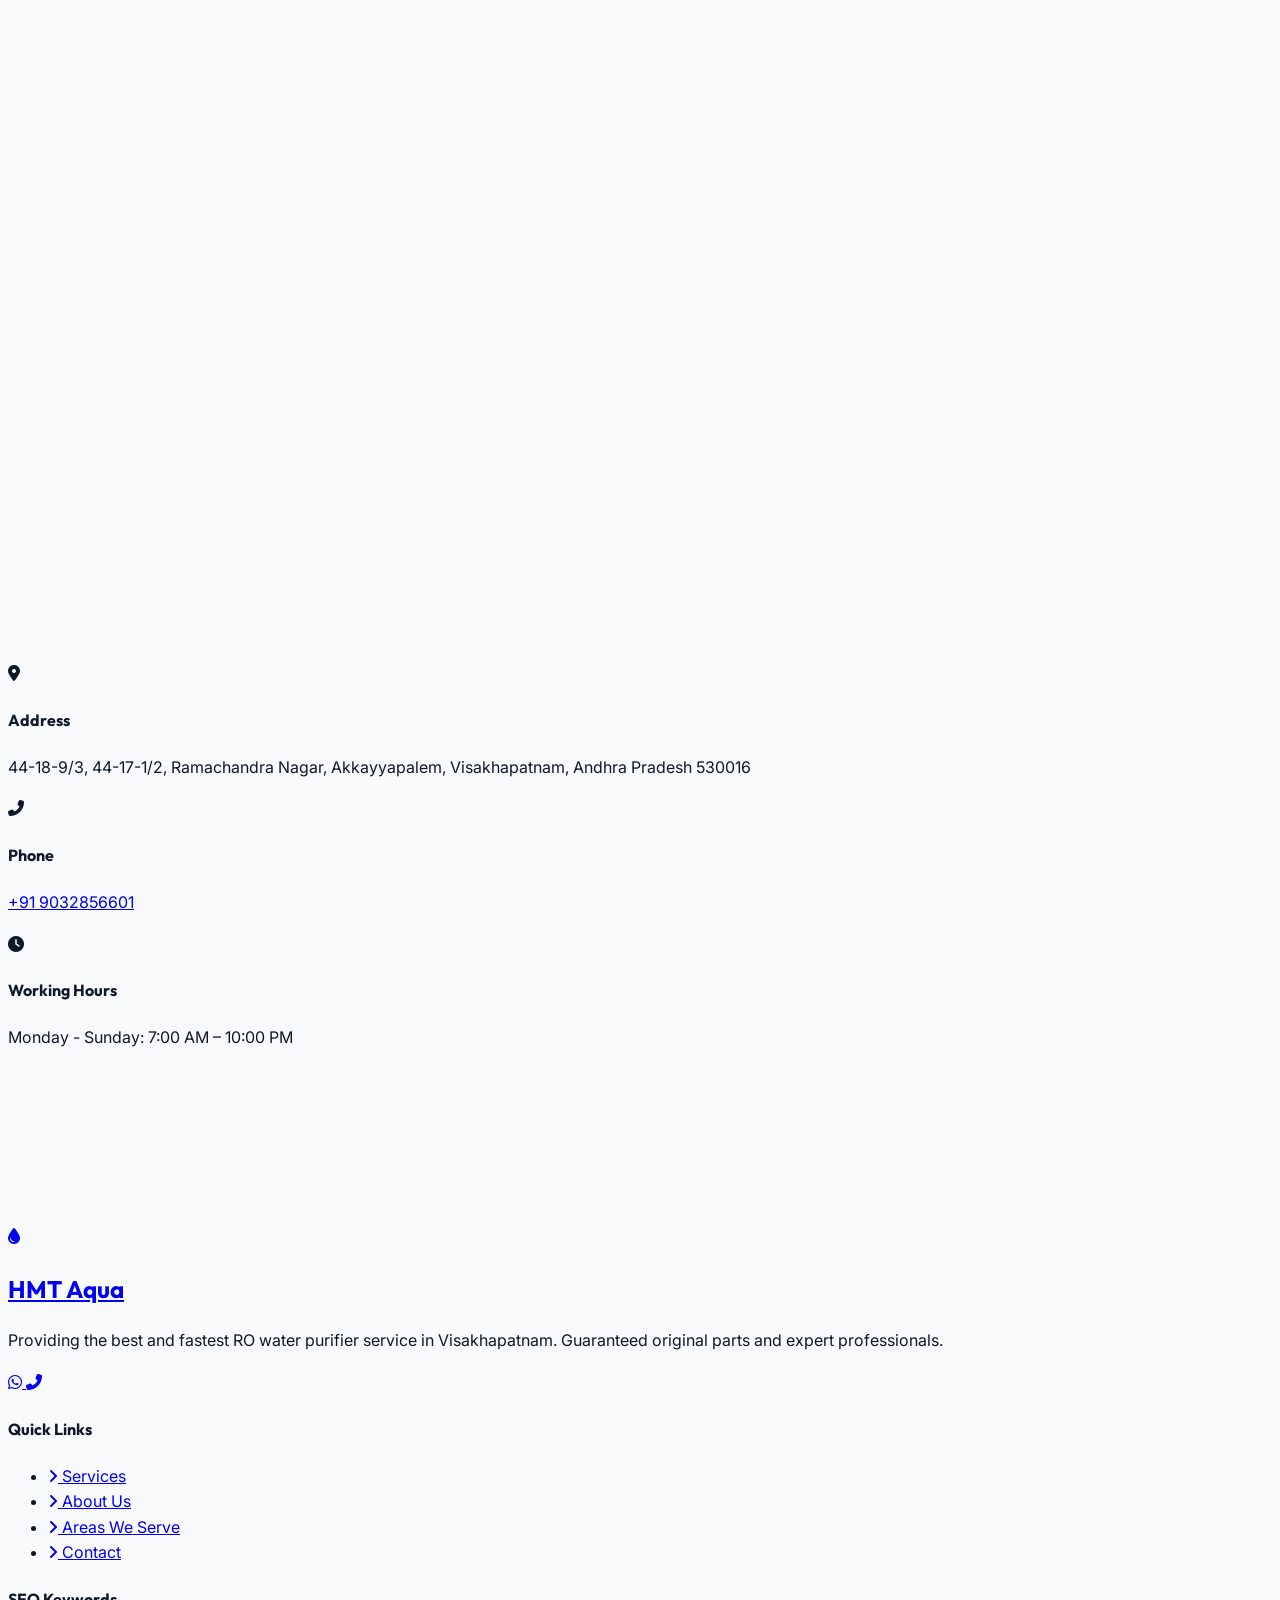
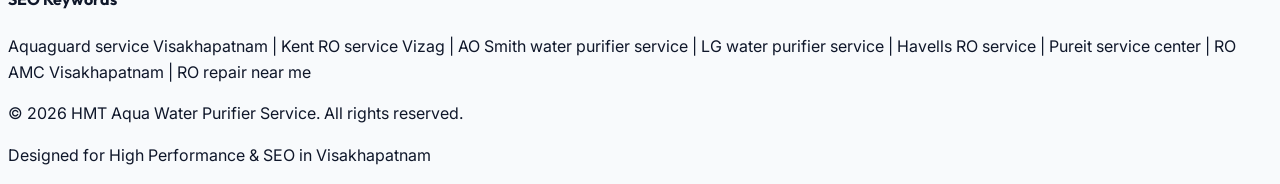
==== commit 689acc03: "updating the ui" ====
--- a/index.html
+++ b/index.html
@@ -879,18 +879,26 @@
     </a>
     
     <!-- Premium Mobile Sticky Footer -->
-    <div class="sticky-bottom-bar md:hidden z-40 bg-white">
-        <div class="grid grid-cols-2 divide-x divide-white/20 shadow-[0_-4px_20px_rgba(0,0,0,0.15)]">
-            <a href="tel:+919032856601" class="flex items-center justify-center gap-2 py-4 bg-primary text-white font-bold text-base ripple-effect active:bg-blue-800 transition">
-                <i class="fas fa-phone-alt animate-bounce"></i> 
-                <span>Call Now</span>
+    <nav class="sticky-bottom-bar md:hidden" aria-label="Mobile Action Bar">
+        <div class="flex justify-around items-center w-full px-2 gap-2">
+            <a href="tel:+919032856601" class="action-btn text-primary js-ripple flex-1 ripple-dark-bg" aria-label="Call Now">
+                <div class="w-10 h-10 rounded-full bg-blue-50 flex items-center justify-center mb-1 shadow-sm border border-blue-100">
+                    <i class="fas fa-phone-alt text-lg"></i> 
+                </div>
+                <span>Call Us</span>
             </a>
-            <a href="https://wa.me/919032856601" target="_blank" class="flex items-center justify-center gap-2 py-4 bg-[#25D366] text-white font-bold text-base ripple-effect active:bg-green-600 transition">
-                <i class="fab fa-whatsapp text-xl"></i> 
+            <a href="#contact" class="action-btn text-white bg-gradient-to-r from-primary to-blue-600 rounded-xl js-ripple flex-1 shadow-lg shadow-primary/30 transform -translate-y-4 py-3 border border-blue-400" aria-label="Book Service">
+                <i class="far fa-calendar-check text-xl mb-1"></i> 
+                <span class="mb-0.5">Book Now</span>
+            </a>
+            <a href="https://wa.me/919032856601" target="_blank" class="action-btn text-[#25D366] js-ripple flex-1 ripple-dark-bg" aria-label="WhatsApp Us">
+                <div class="w-10 h-10 rounded-full bg-green-50 flex items-center justify-center mb-1 shadow-sm border border-green-100">
+                    <i class="fab fa-whatsapp text-xl"></i> 
+                </div>
                 <span>WhatsApp</span>
             </a>
         </div>
-    </div>
+    </nav>
 
     <!-- External Animation Scripts -->
     <script src="https://unpkg.com/aos@2.3.1/dist/aos.js"></script>
--- a/assets/css/style.css
+++ b/assets/css/style.css
@@ -209,6 +209,53 @@
   left: 0;
   width: 100%;
   display: none;
+  background: rgba(255, 255, 255, 0.95);
+  backdrop-filter: blur(16px);
+  -webkit-backdrop-filter: blur(16px);
+  border-top: 1px solid rgba(0, 0, 0, 0.08);
+  box-shadow: 0 -4px 20px rgba(0, 0, 0, 0.05);
+  z-index: 100;
+  padding: 0.5rem 0;
+  padding-bottom: calc(0.5rem + env(safe-area-inset-bottom));
+}
+
+.sticky-bottom-bar .flex {
+  max-width: 400px;
+  margin: 0 auto;
+}
+
+.action-btn {
+  display: flex;
+  flex-direction: column;
+  align-items: center;
+  justify-content: center;
+  min-height: 48px; /* Accessibility standard */
+  position: relative;
+  overflow: hidden;
+  border-radius: 12px;
+  transition: transform 0.2s, background-color 0.2s;
+  padding: 0.25rem;
+}
+
+.action-btn i {
+  font-size: 1.25rem;
+  margin-bottom: 2px;
+}
+
+.action-btn span {
+  font-size: 0.65rem;
+  font-weight: 700;
+  text-transform: uppercase;
+  letter-spacing: 0.5px;
+}
+
+.action-btn:active {
+  transform: scale(0.92);
+}
+
+.dark-mode .sticky-bottom-bar {
+  background: rgba(30, 41, 59, 0.95);
+  border-top: 1px solid rgba(255, 255, 255, 0.1);
 }
 
 @media (max-width: 768px) {
@@ -217,35 +264,38 @@
   }
   
   body {
-    padding-bottom: 56px; /* Add padding to body so bottom content isn't hidden by the fixed bar */
-  }
-}
-
-/* Ripple Effect for Mobile Buttons */
-.ripple-effect {
-  position: relative;
-  overflow: hidden;
-}
-.ripple-effect:after {
-  content: "";
-  display: block;
+    padding-bottom: 70px; /* Space for the bottom bar */
+  }
+  
+  /* Hide the floating WhatsApp button on mobile since it's in the bottom bar now */
+  .floating-whatsapp {
+    display: none;
+  }
+}
+
+/* JS-Driven Ripple Effect */
+.ripple {
   position: absolute;
-  width: 100%;
-  height: 100%;
-  top: 0;
-  left: 0;
+  border-radius: 50%;
+  transform: scale(0);
+  animation: ripple-animation 0.6s linear;
+  background-color: rgba(255, 255, 255, 0.7);
   pointer-events: none;
-  background-image: radial-gradient(circle, #fff 10%, transparent 10.01%);
-  background-repeat: no-repeat;
-  background-position: 50%;
-  transform: scale(10, 10);
-  opacity: 0;
-  transition: transform .5s, opacity 1s;
-}
-.ripple-effect:active:after {
-  transform: scale(0, 0);
-  opacity: .3;
-  transition: 0s;
+}
+
+@keyframes ripple-animation {
+  to {
+    transform: scale(4);
+    opacity: 0;
+  }
+}
+
+.ripple-dark {
+  background-color: rgba(0, 0, 0, 0.1);
+}
+
+.dark-mode .ripple-dark {
+  background-color: rgba(255, 255, 255, 0.15);
 }
 
 .floating-whatsapp {
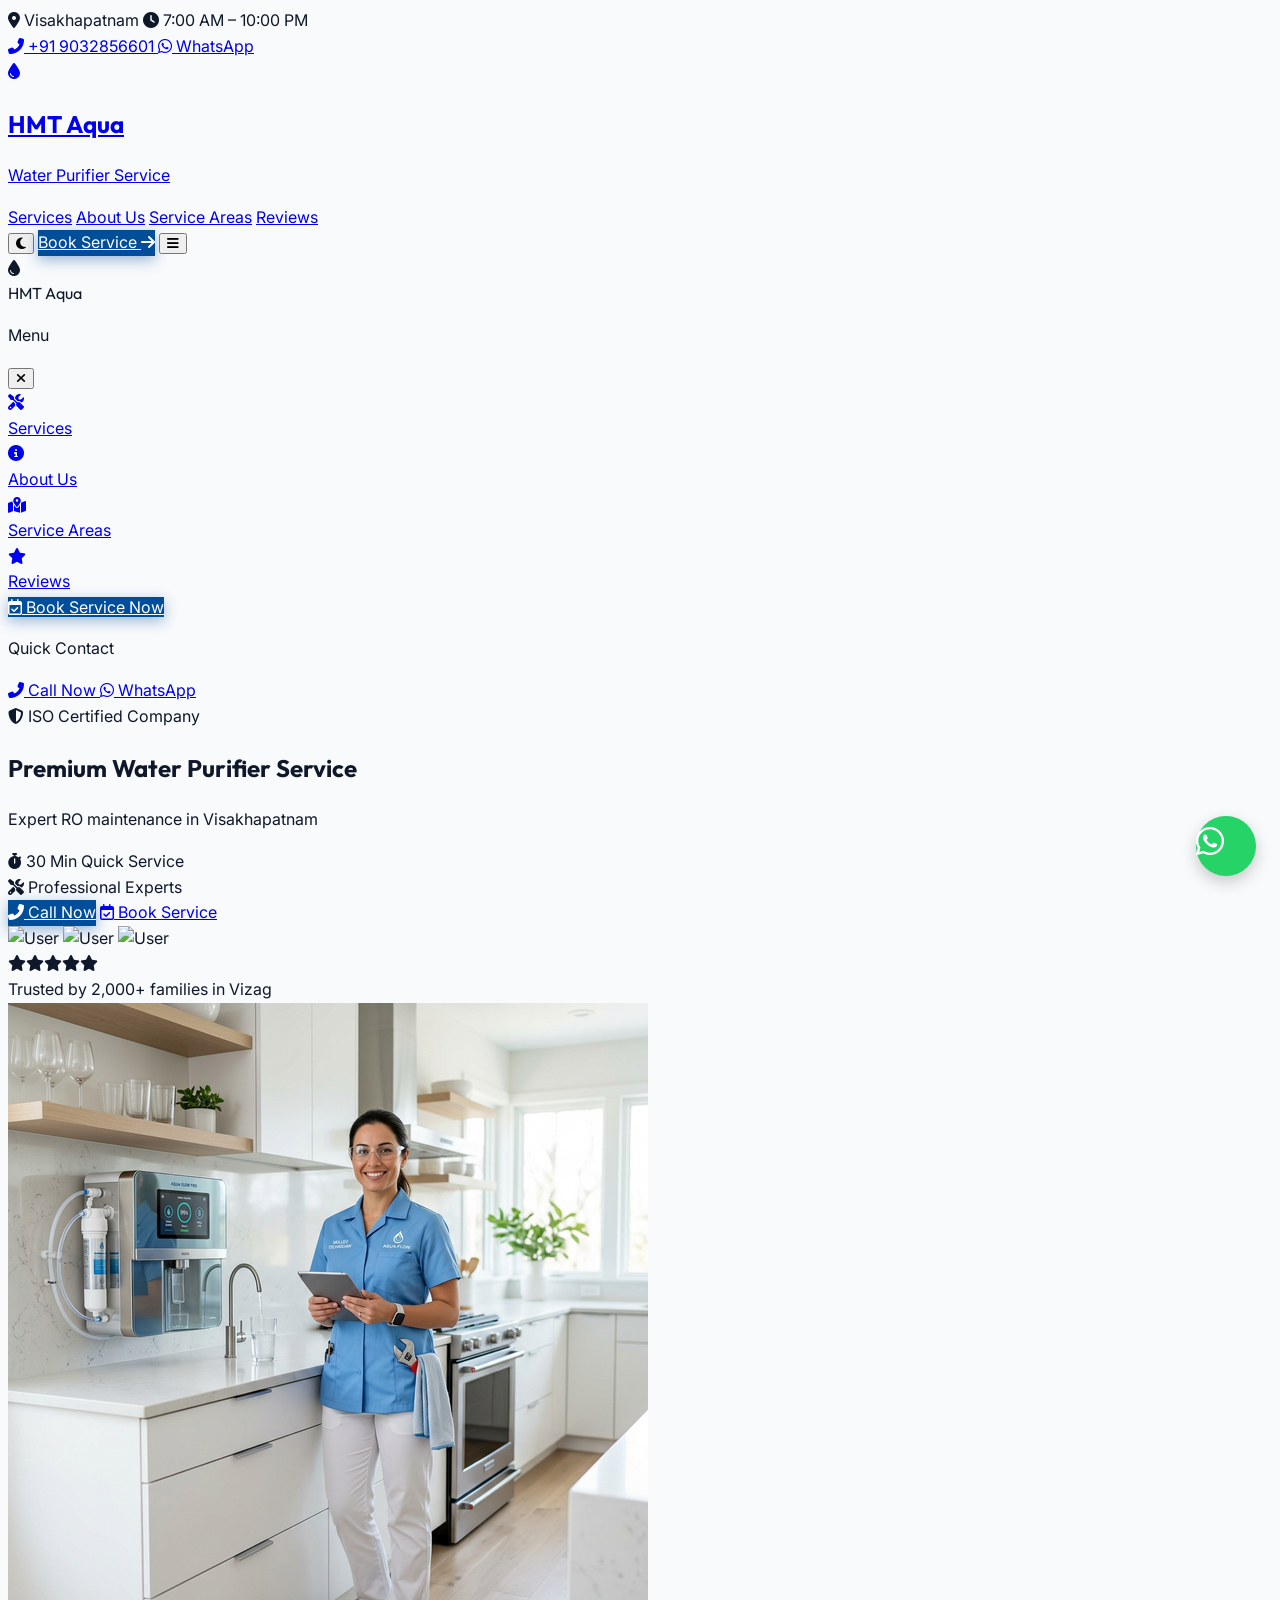
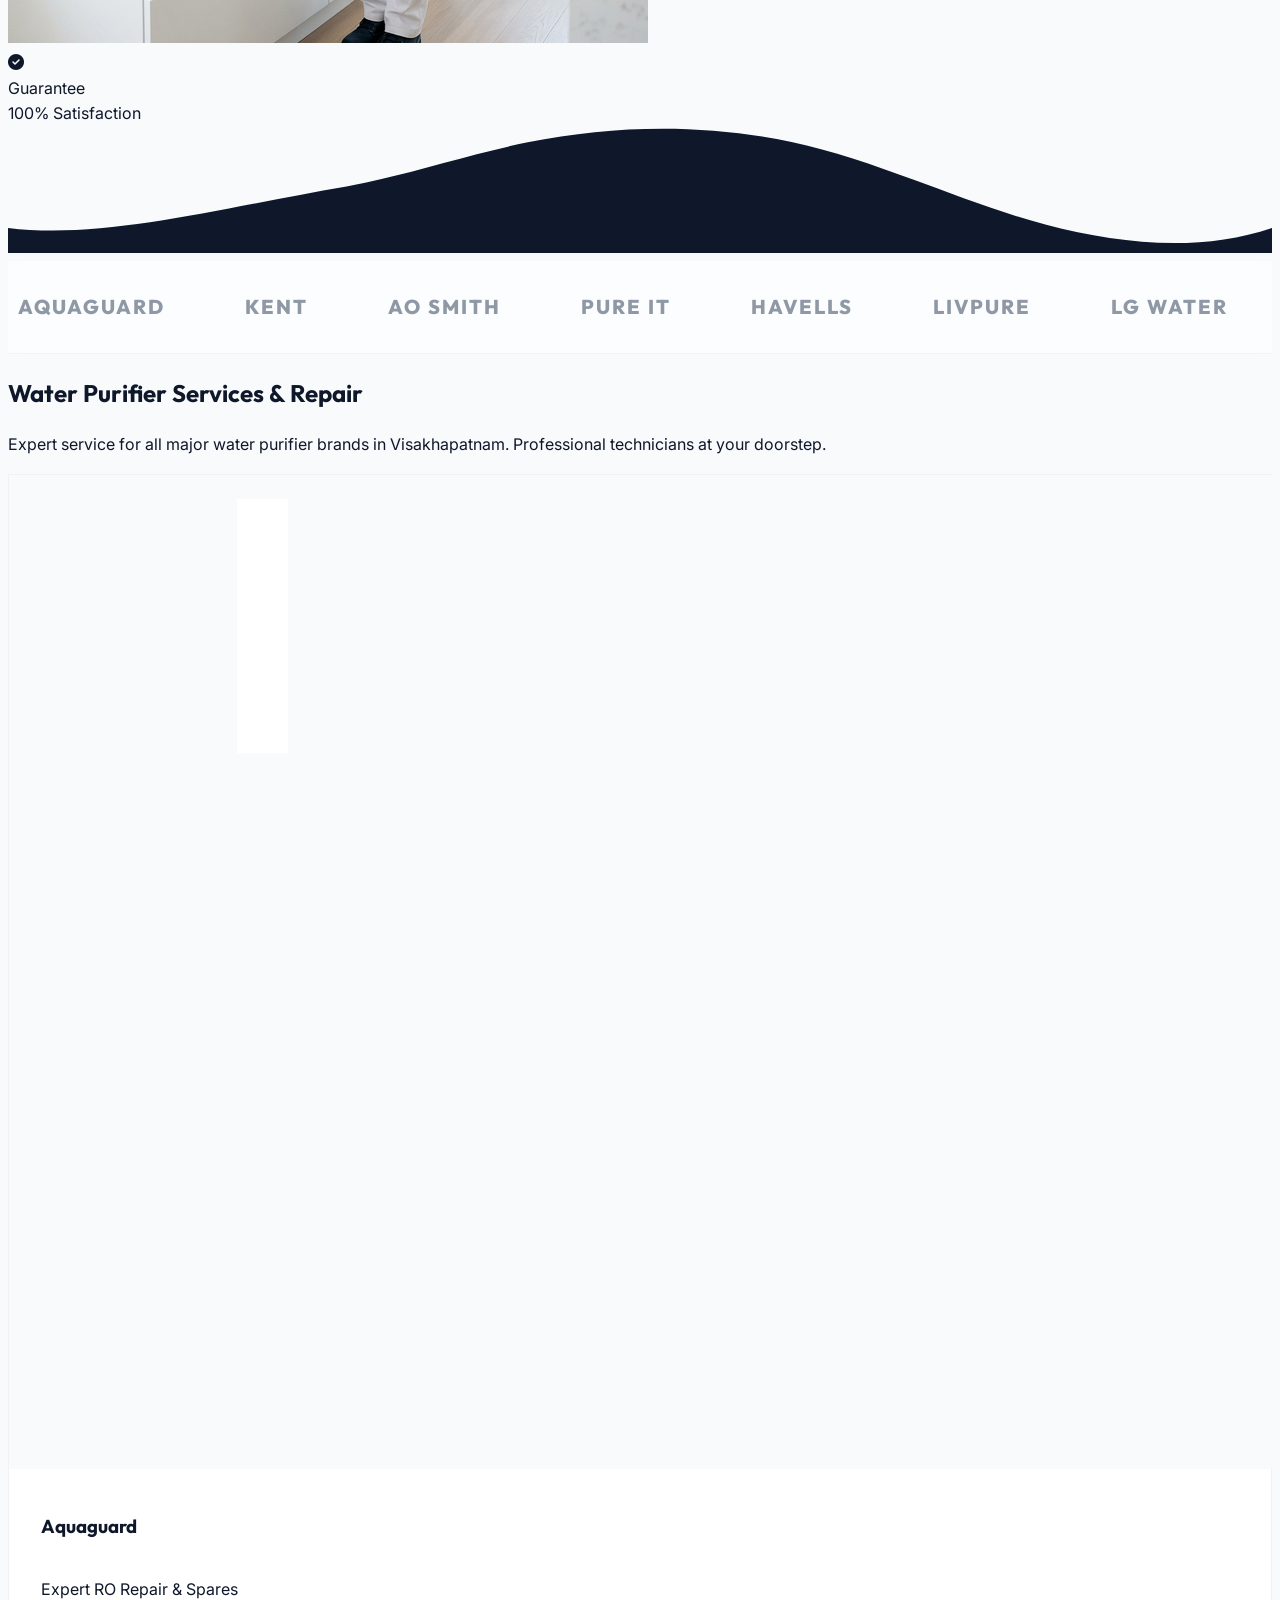
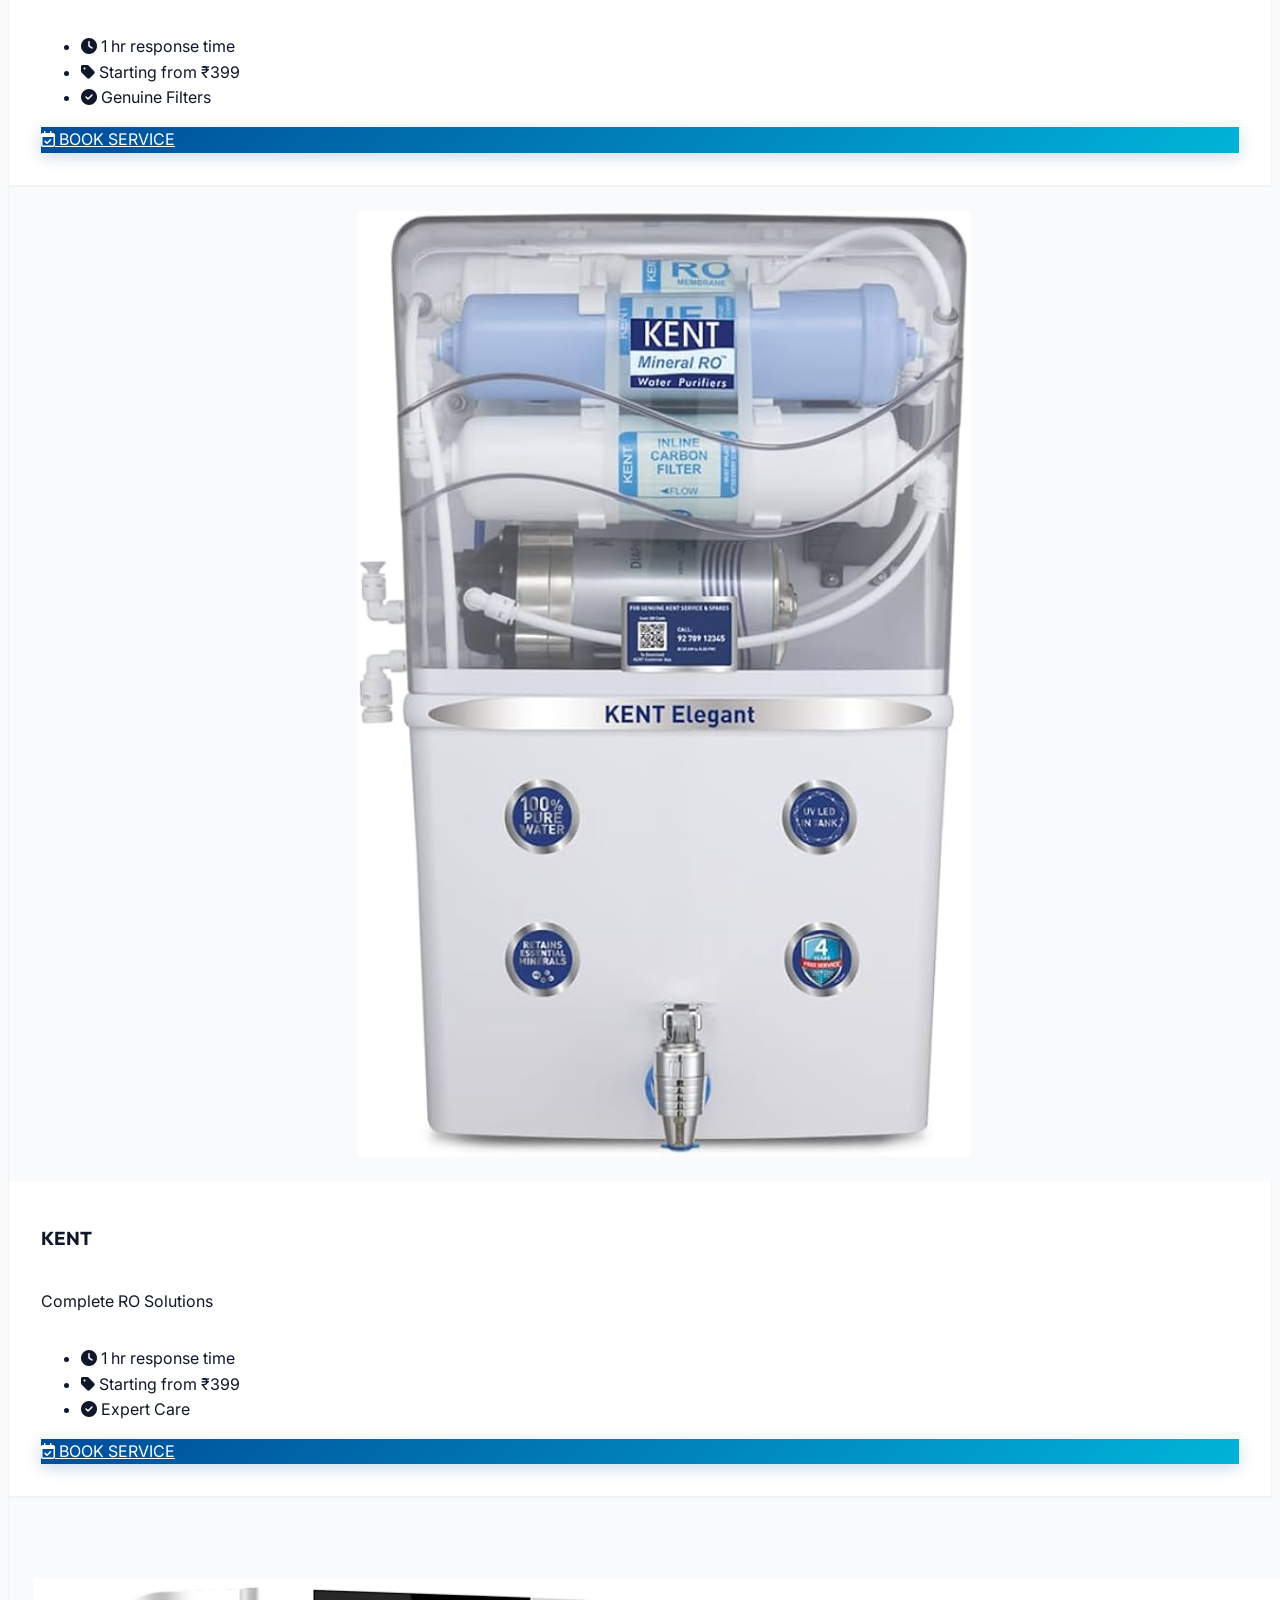
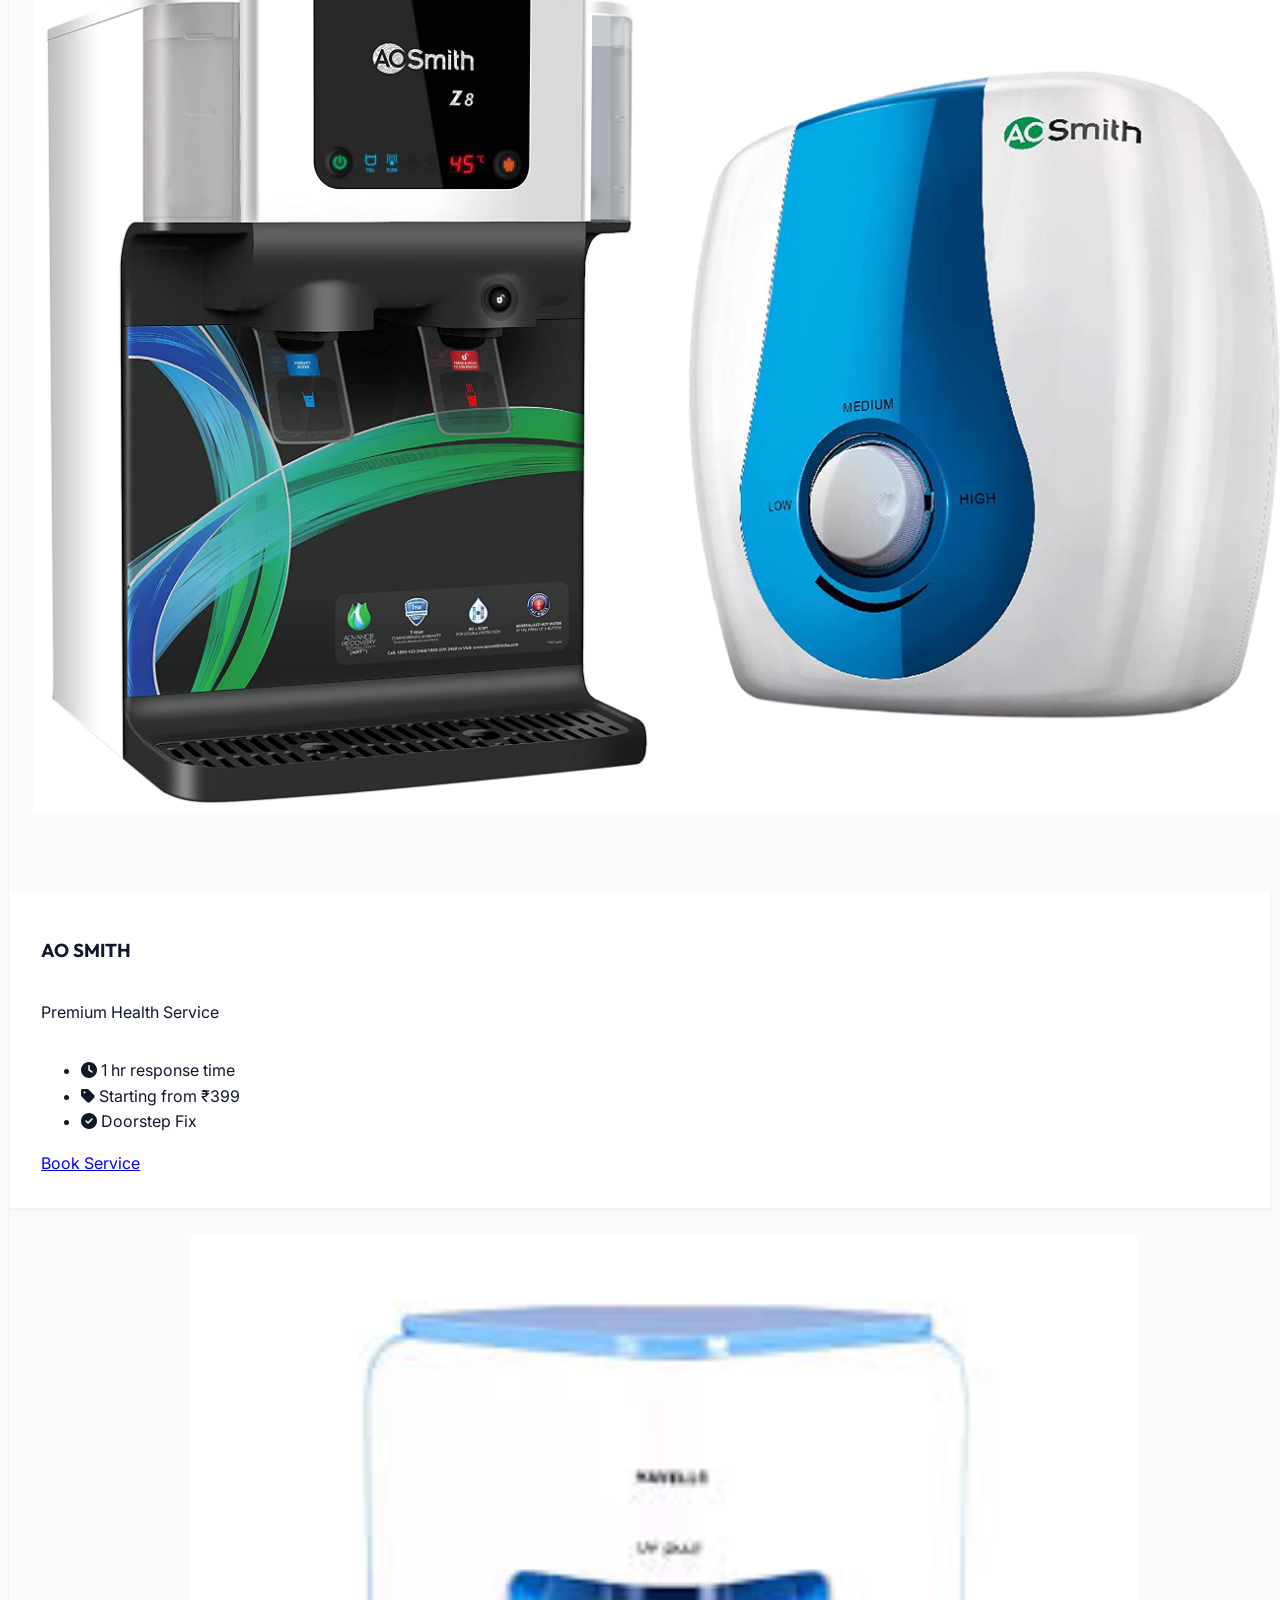
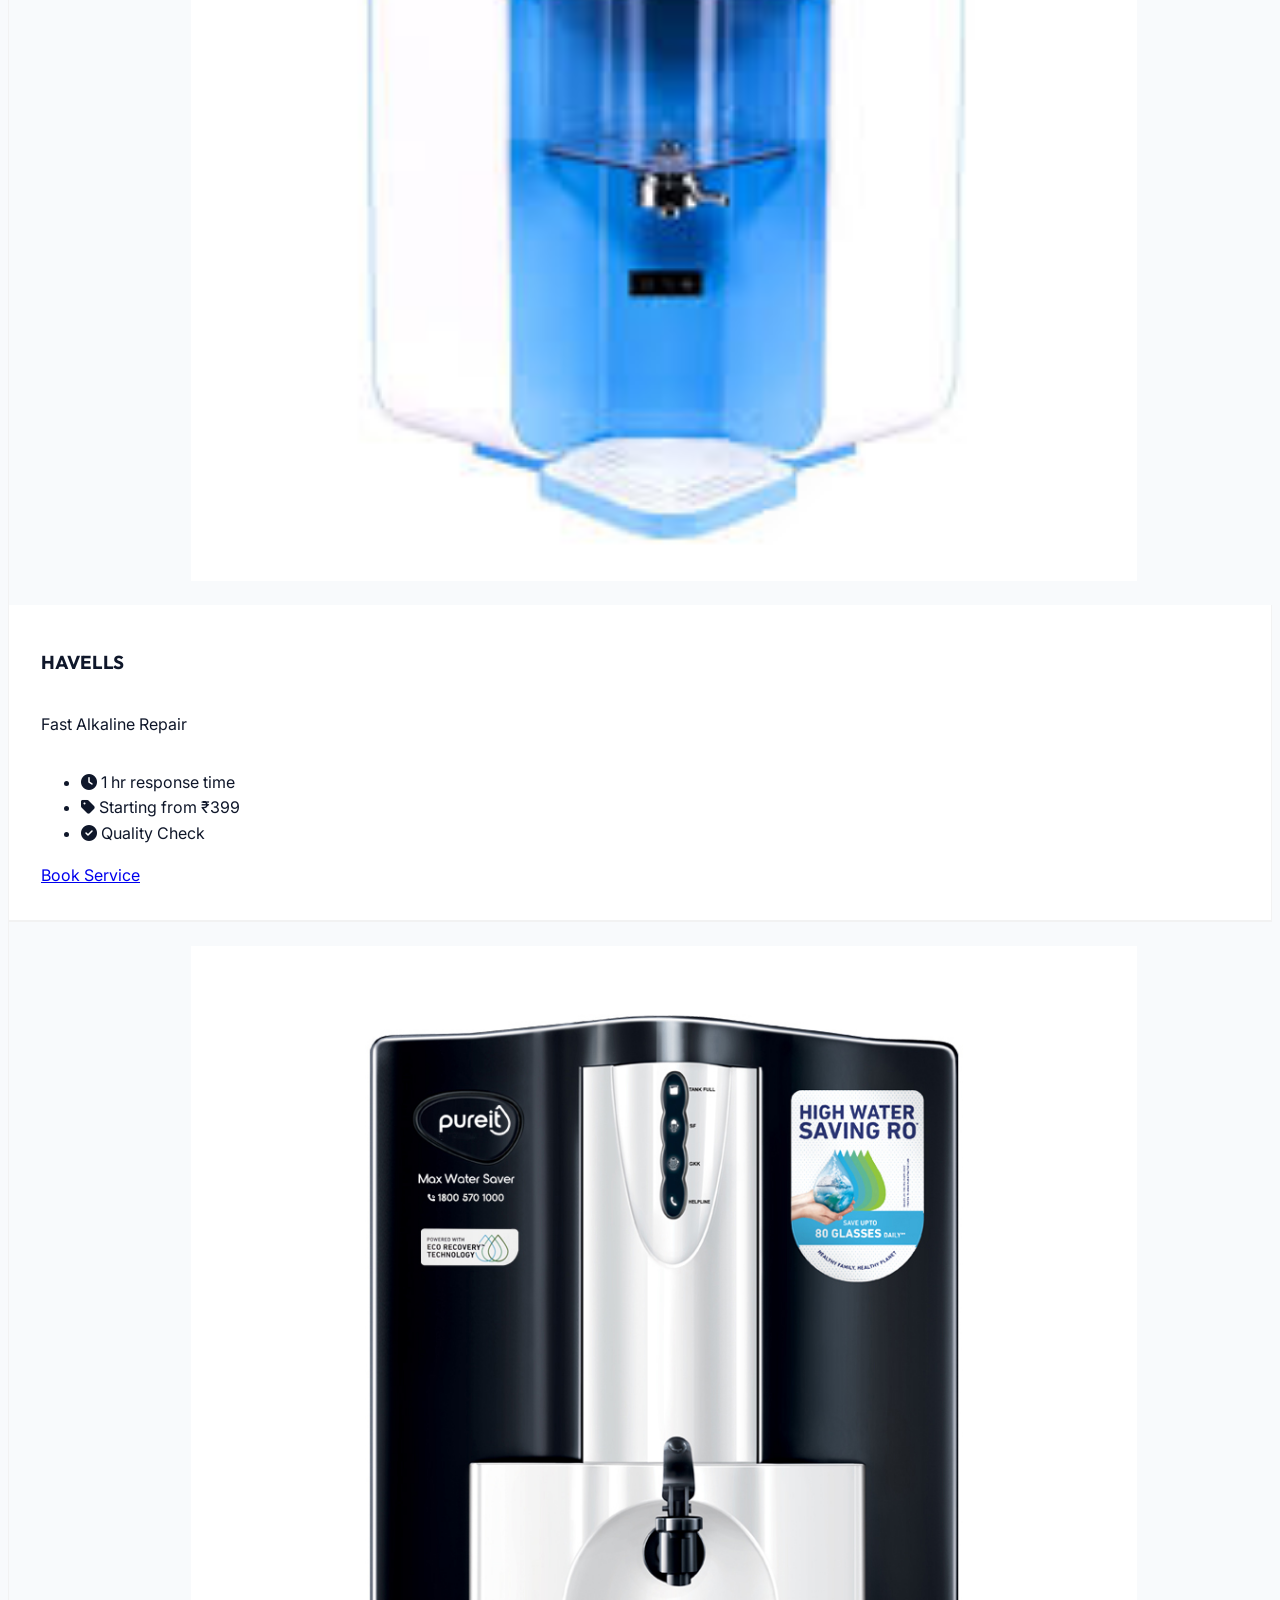
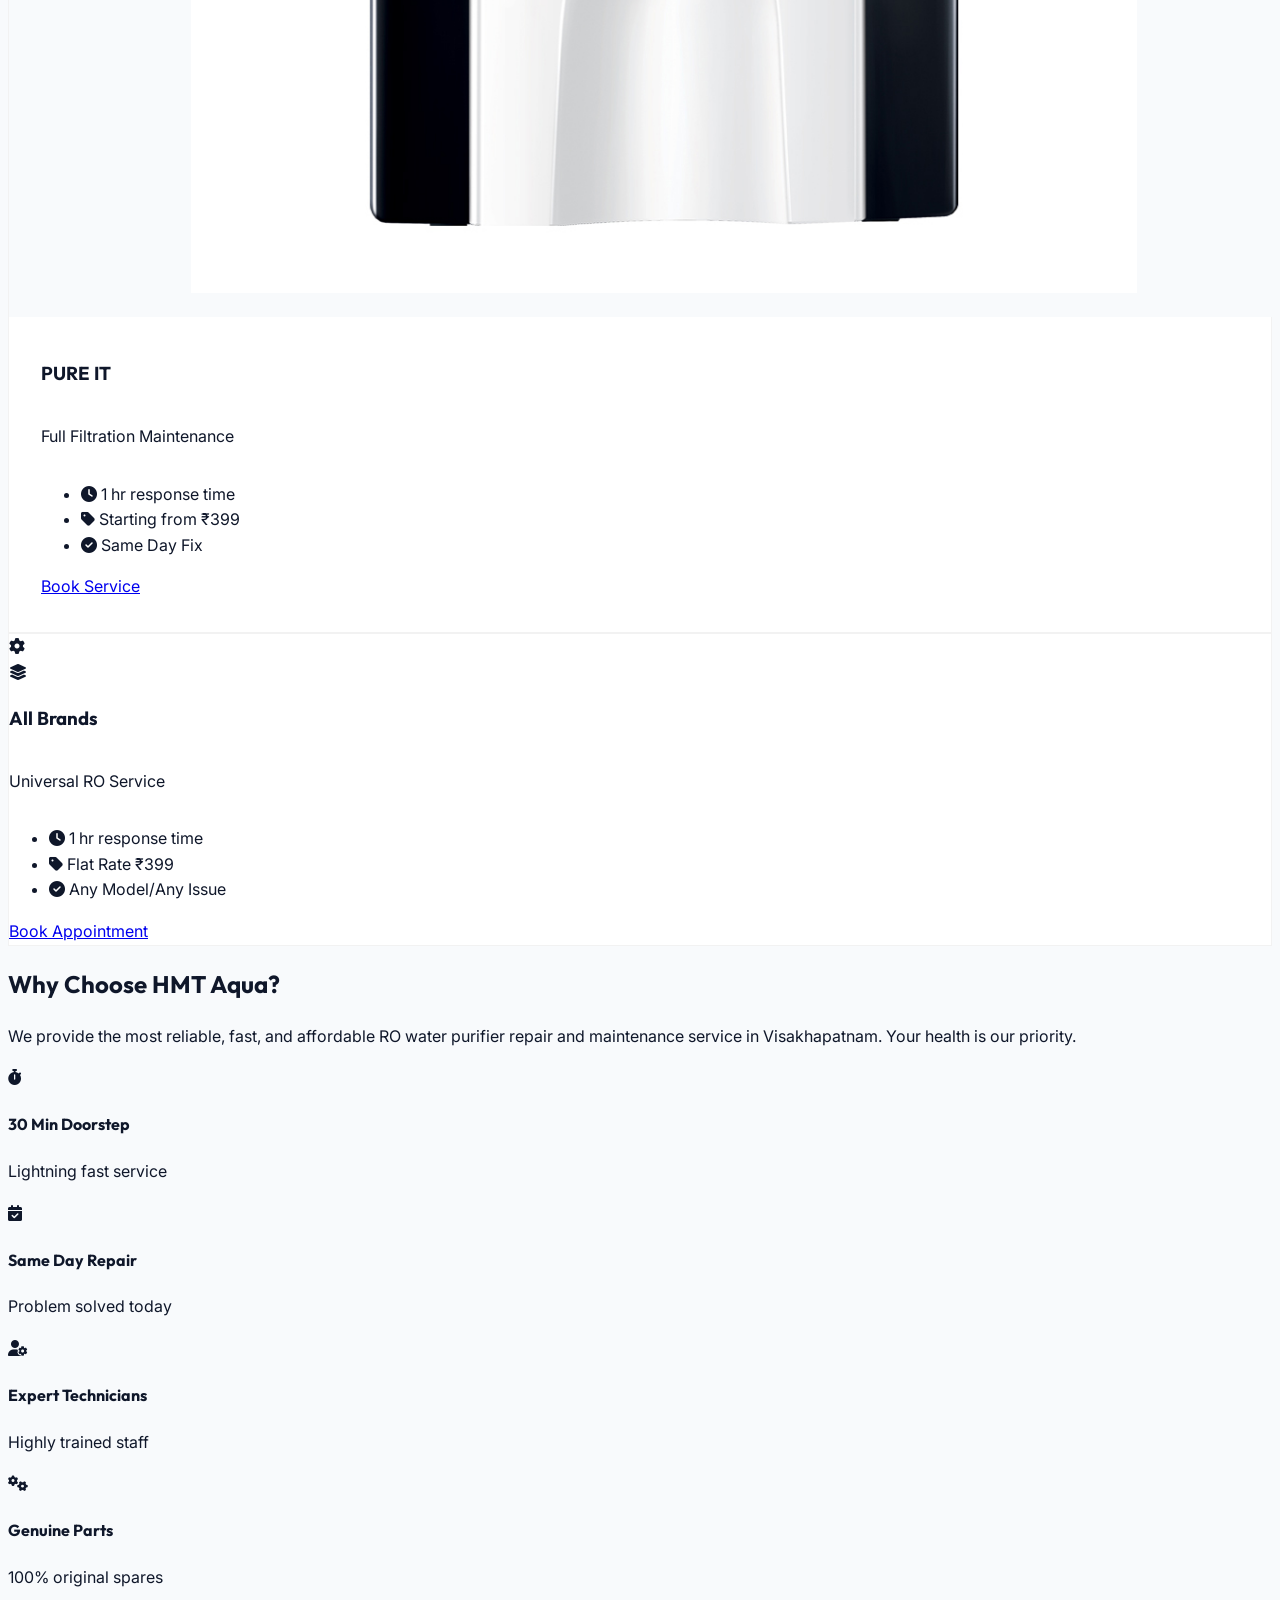
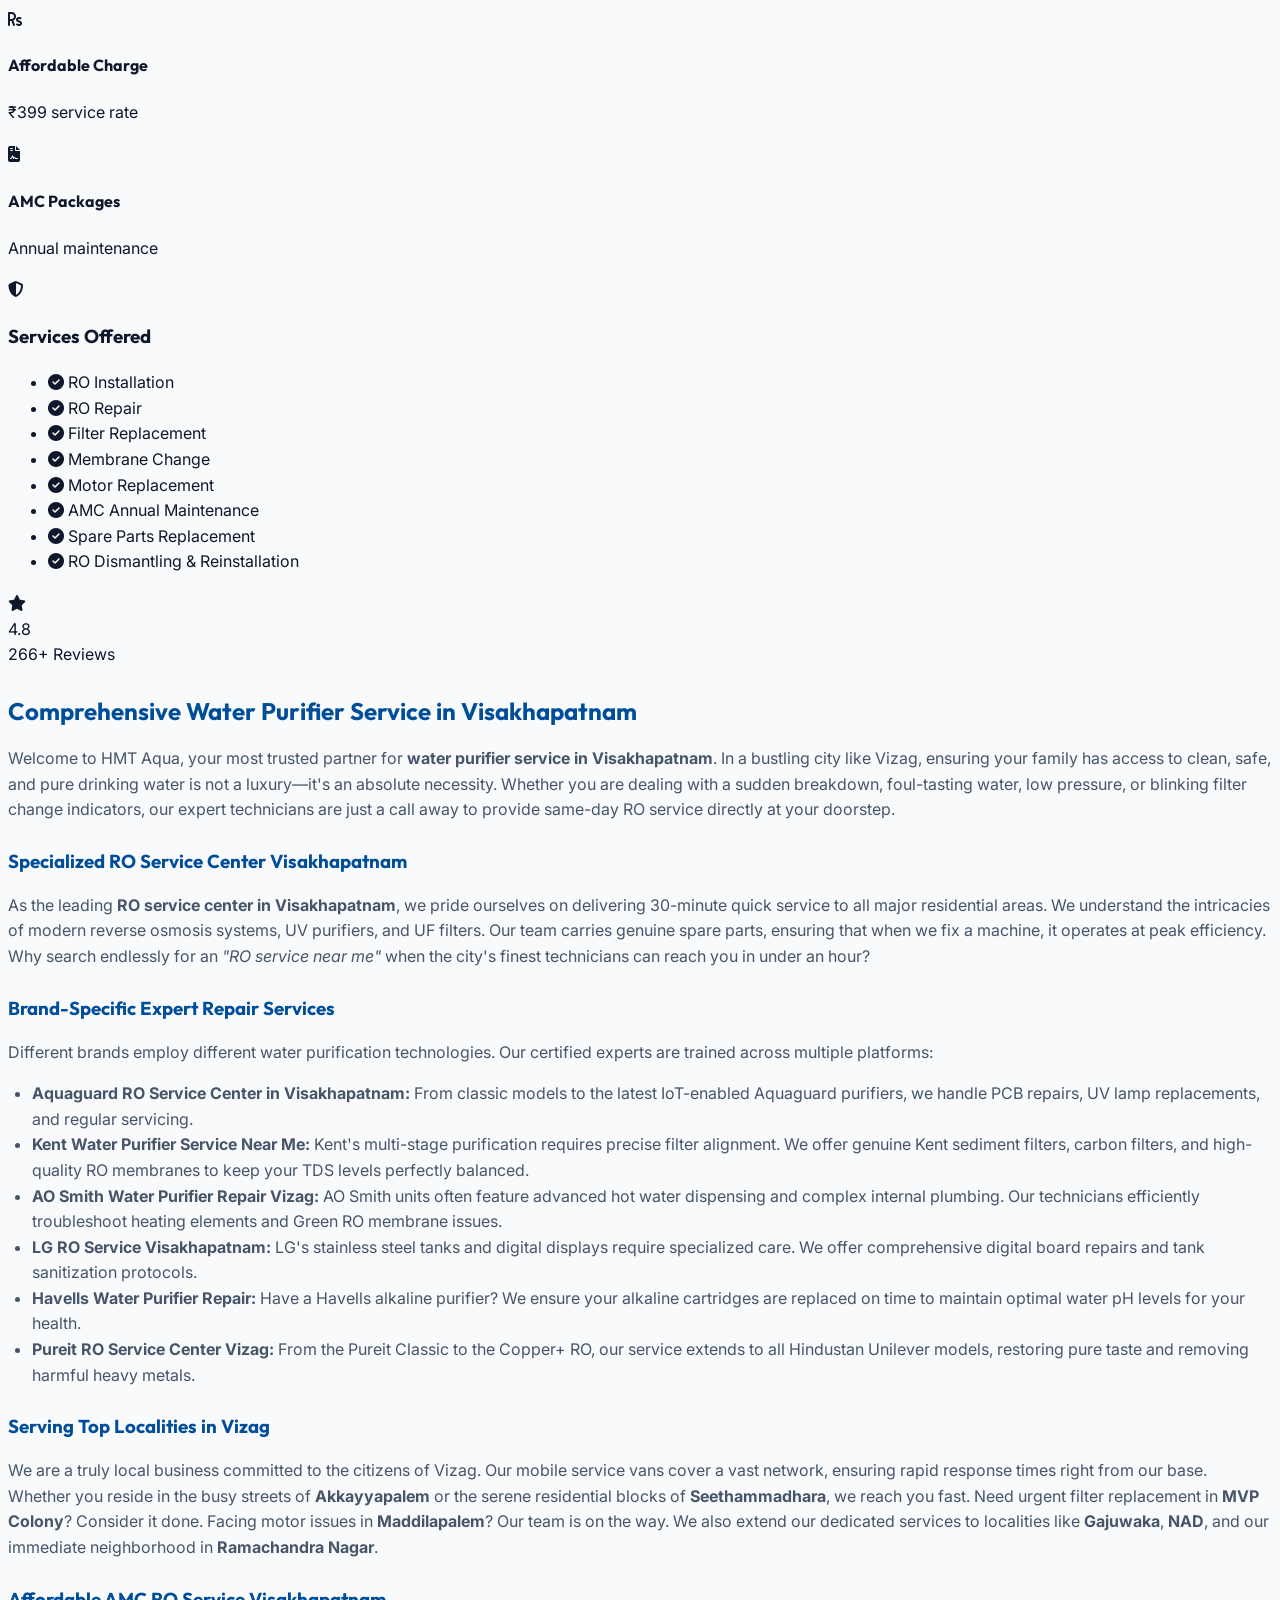
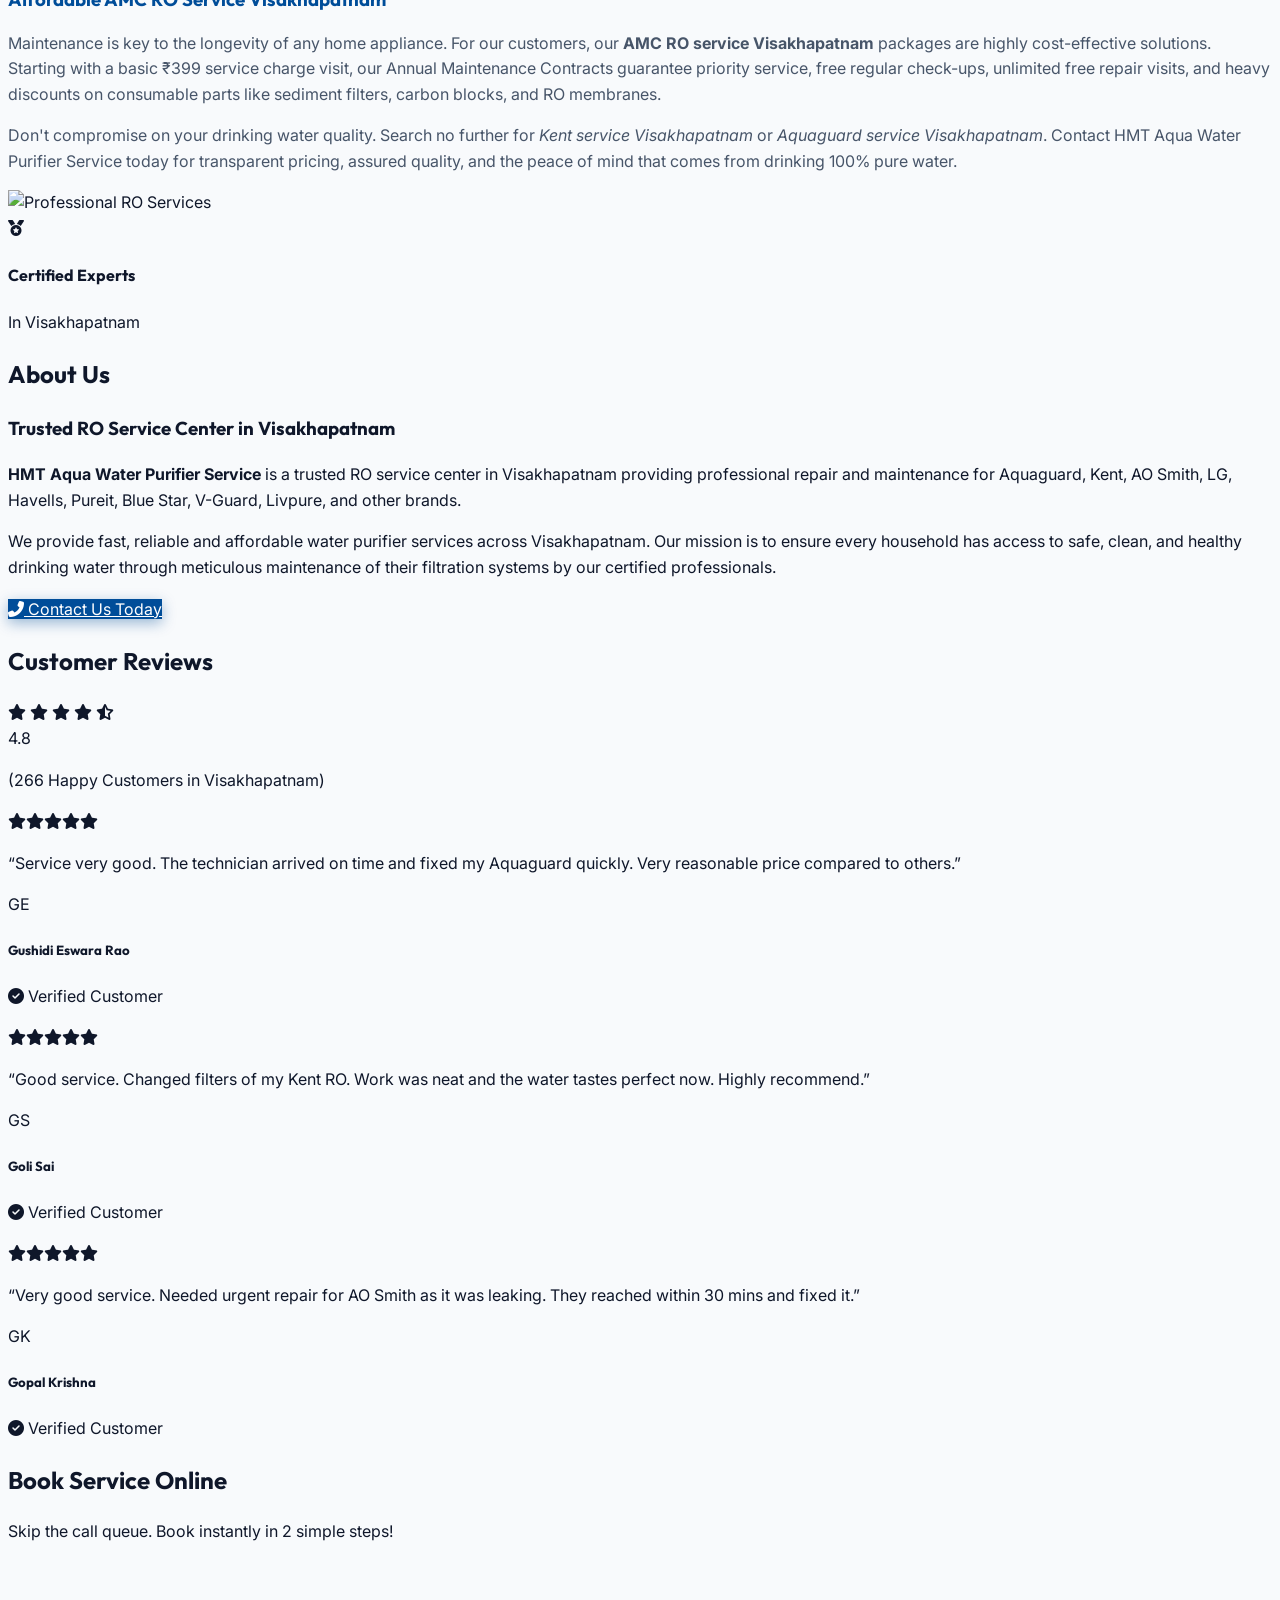
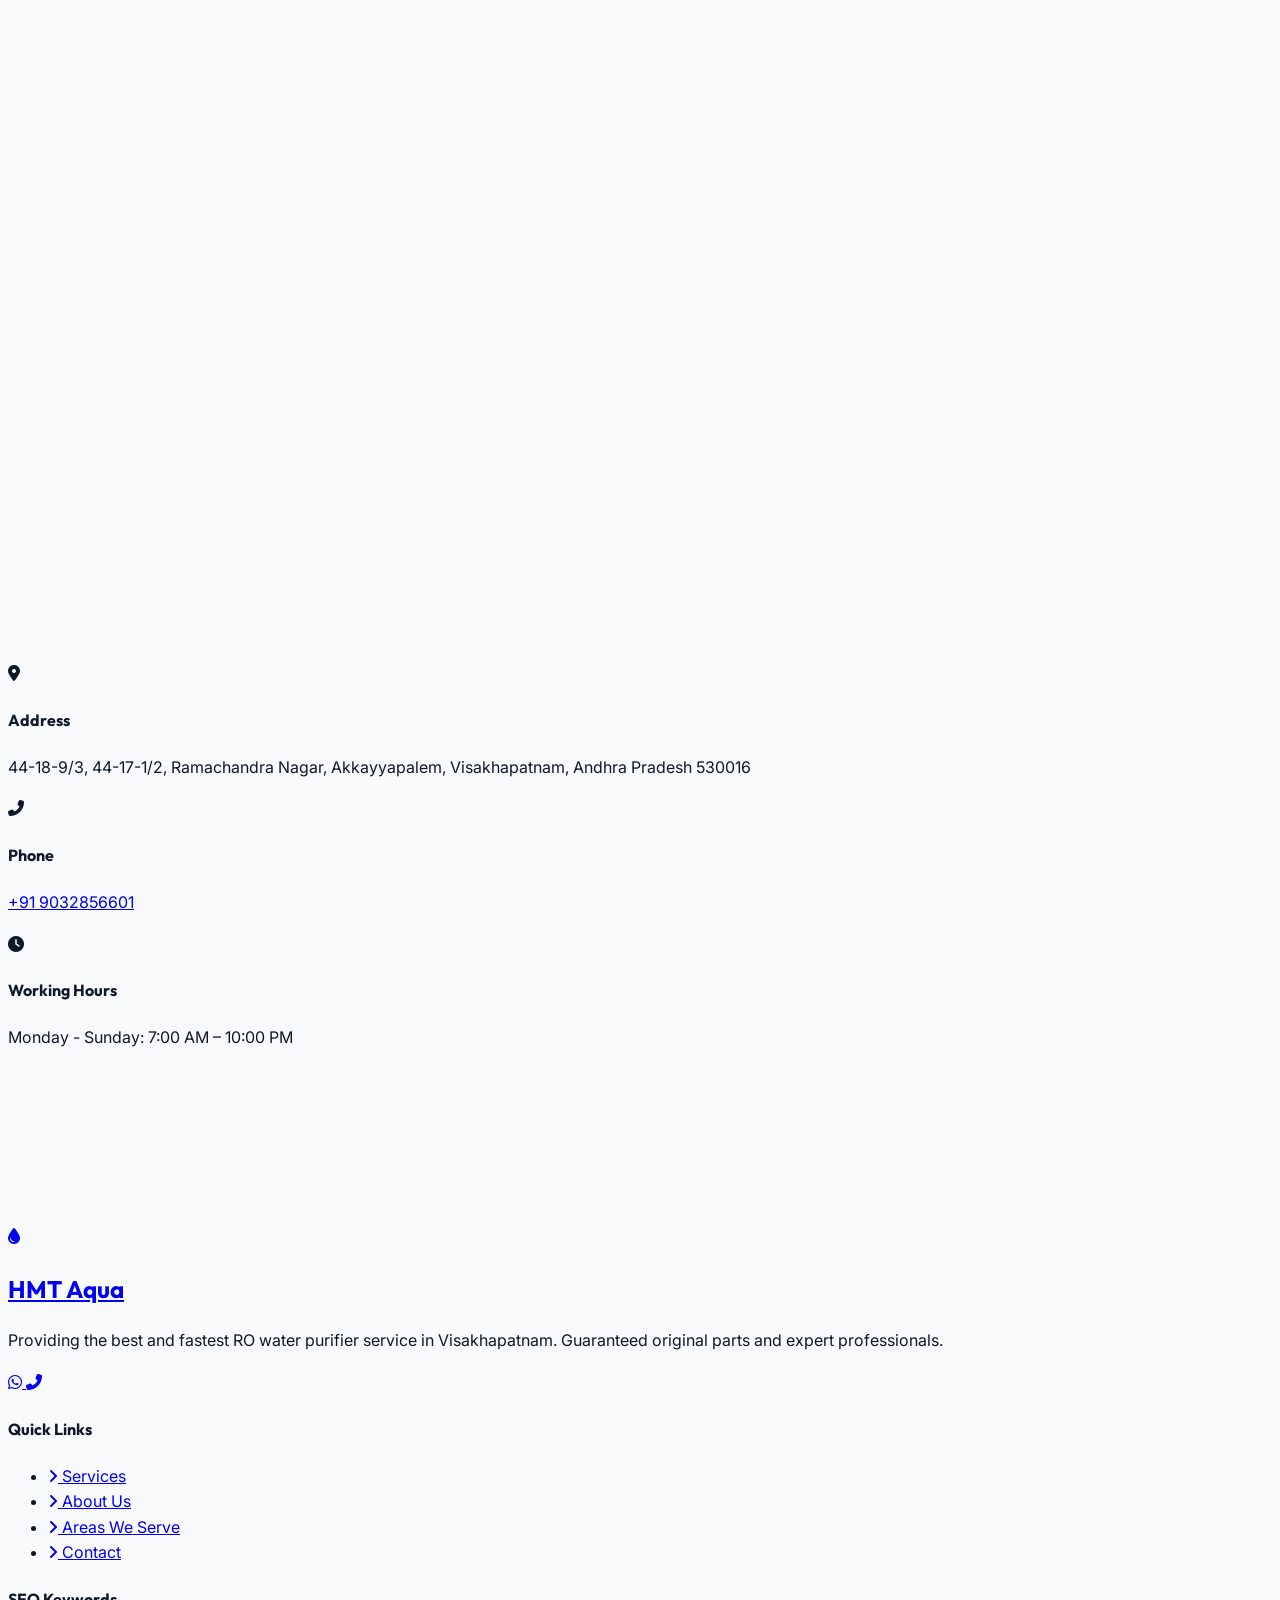
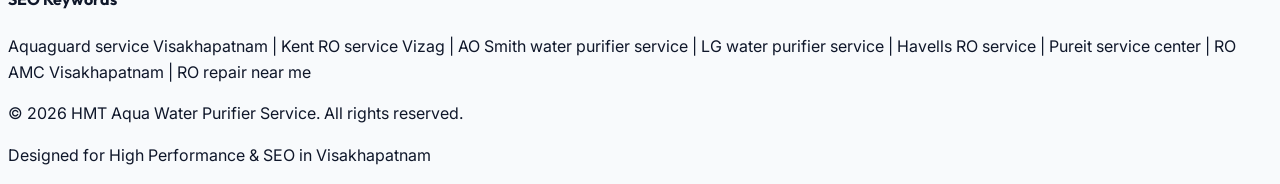
==== commit aa33082d: "updating the ui" ====
--- a/index.html
+++ b/index.html
@@ -760,7 +760,7 @@
                         <p class="text-gray-500 mb-8">Skip the call queue. Book instantly in 2 simple steps!</p>
                         
                         <!-- Calendly inline widget begin -->
-                        <div class="calendly-inline-widget" data-url="https://calendly.com/221801390021-cutmap/30min?hide_event_type_details=1&hide_gdpr_banner=1" style="min-width:320px;height:700px;"></div>
+                        <div class="calendly-inline-widget" data-url="https://calendly.com/221801390021-cutmap/30min?hide_event_type_details=1&hide_gdpr_banner=1&primary_color=10b981" style="min-width:320px;height:700px;"></div>
                         <script type="text/javascript" src="https://assets.calendly.com/assets/external/widget.js" async></script>
                         <!-- Calendly inline widget end -->
 
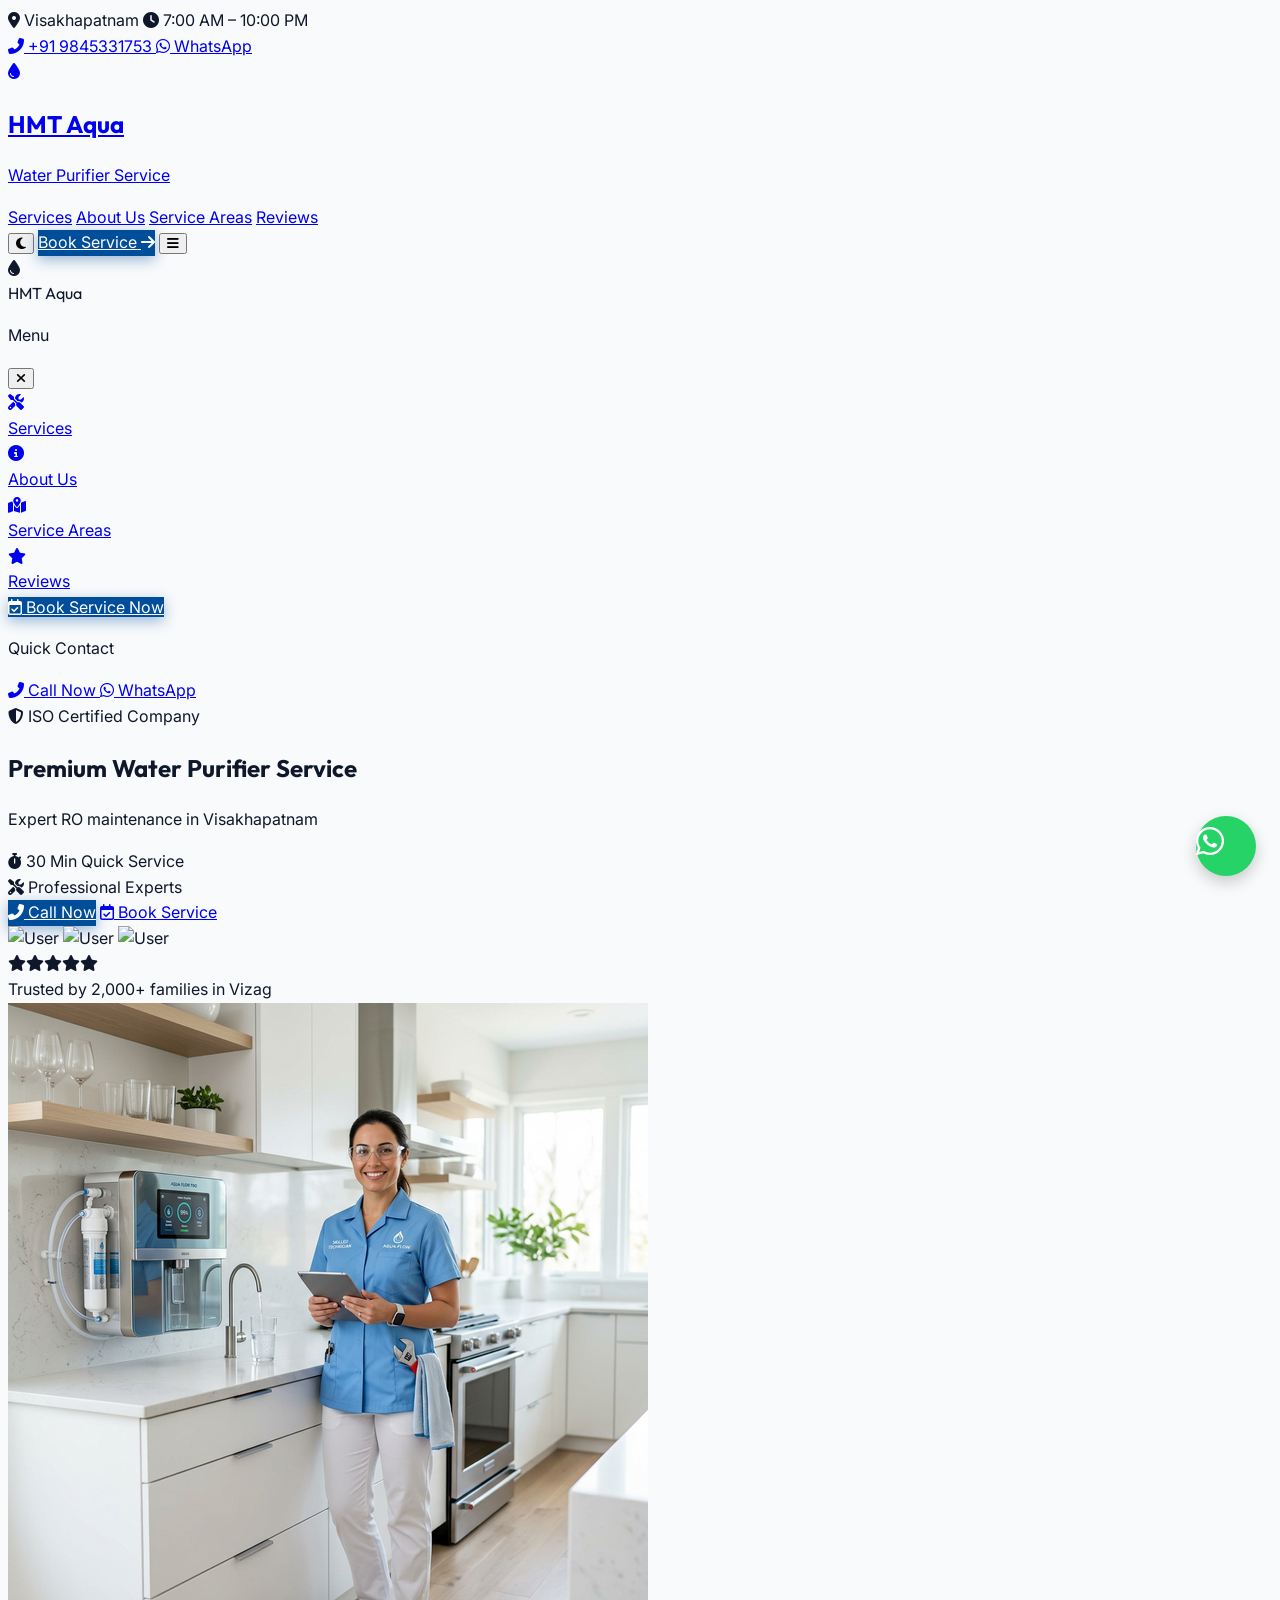
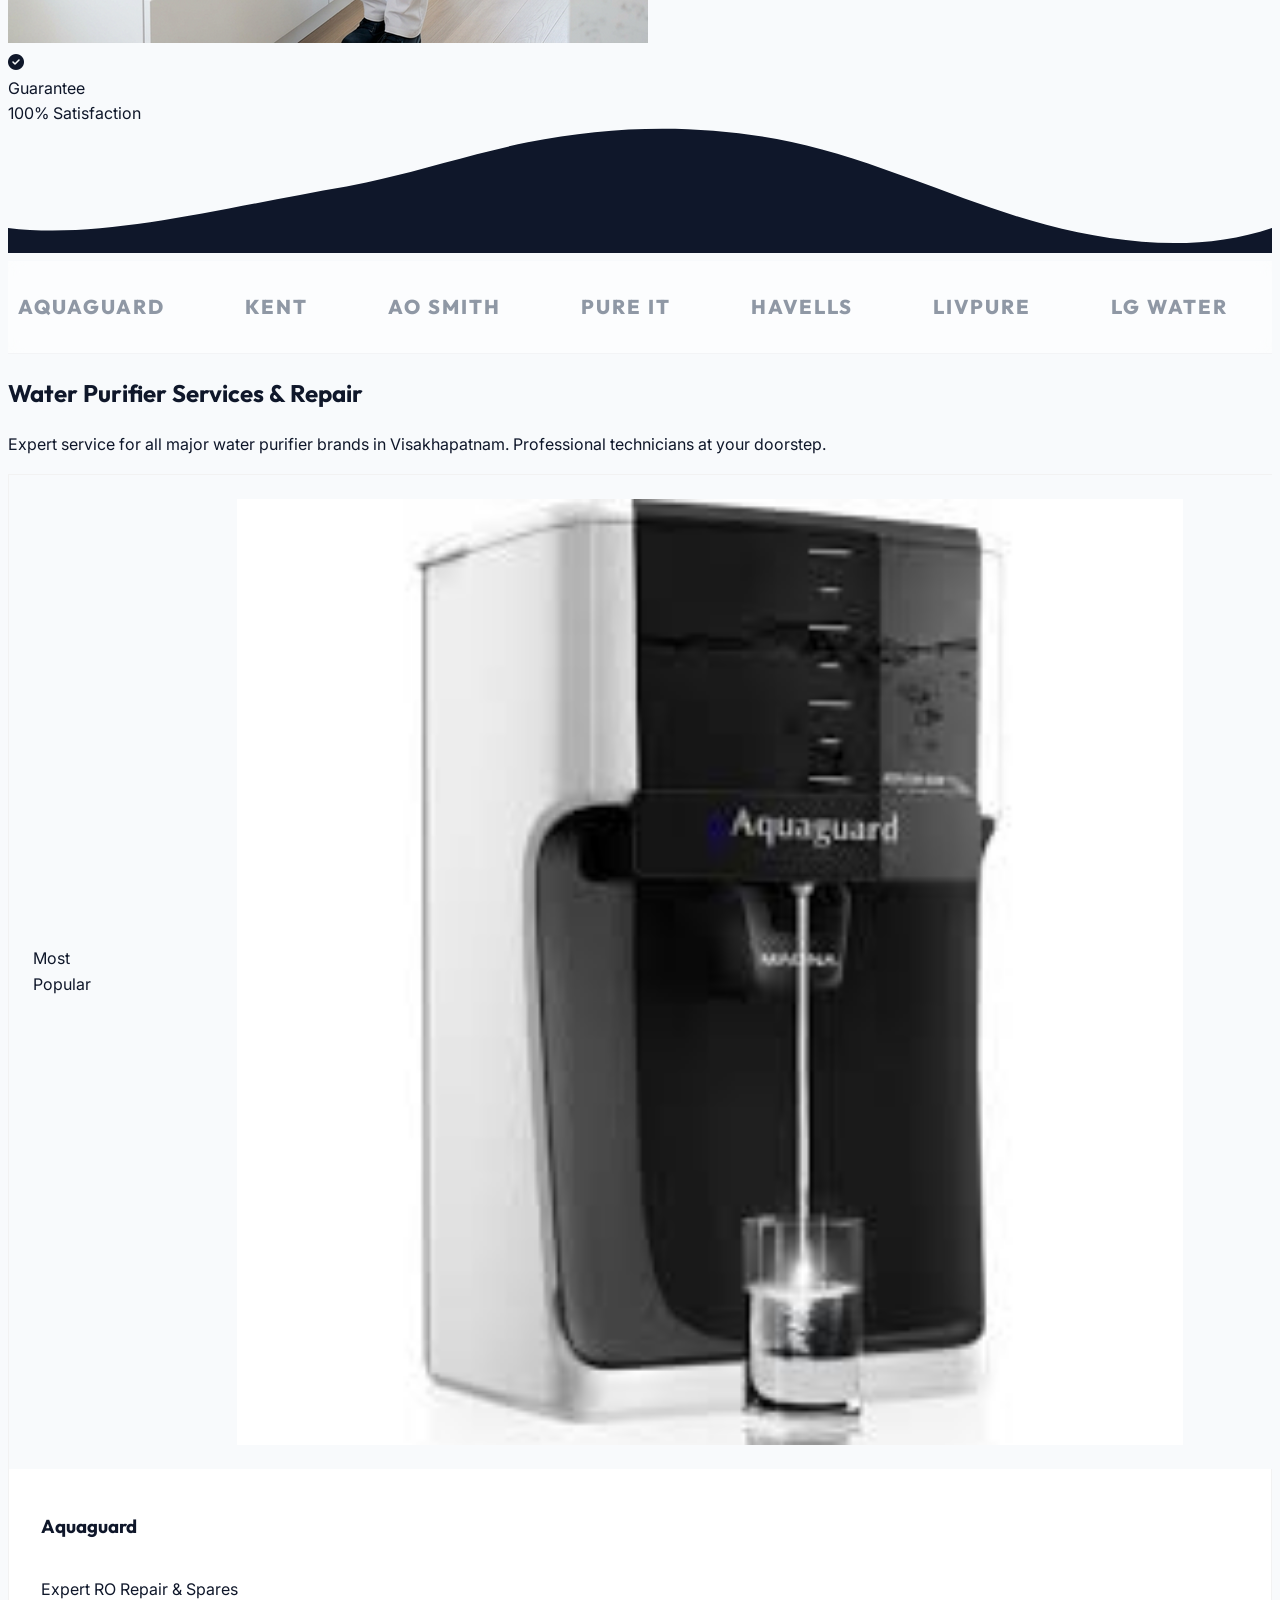
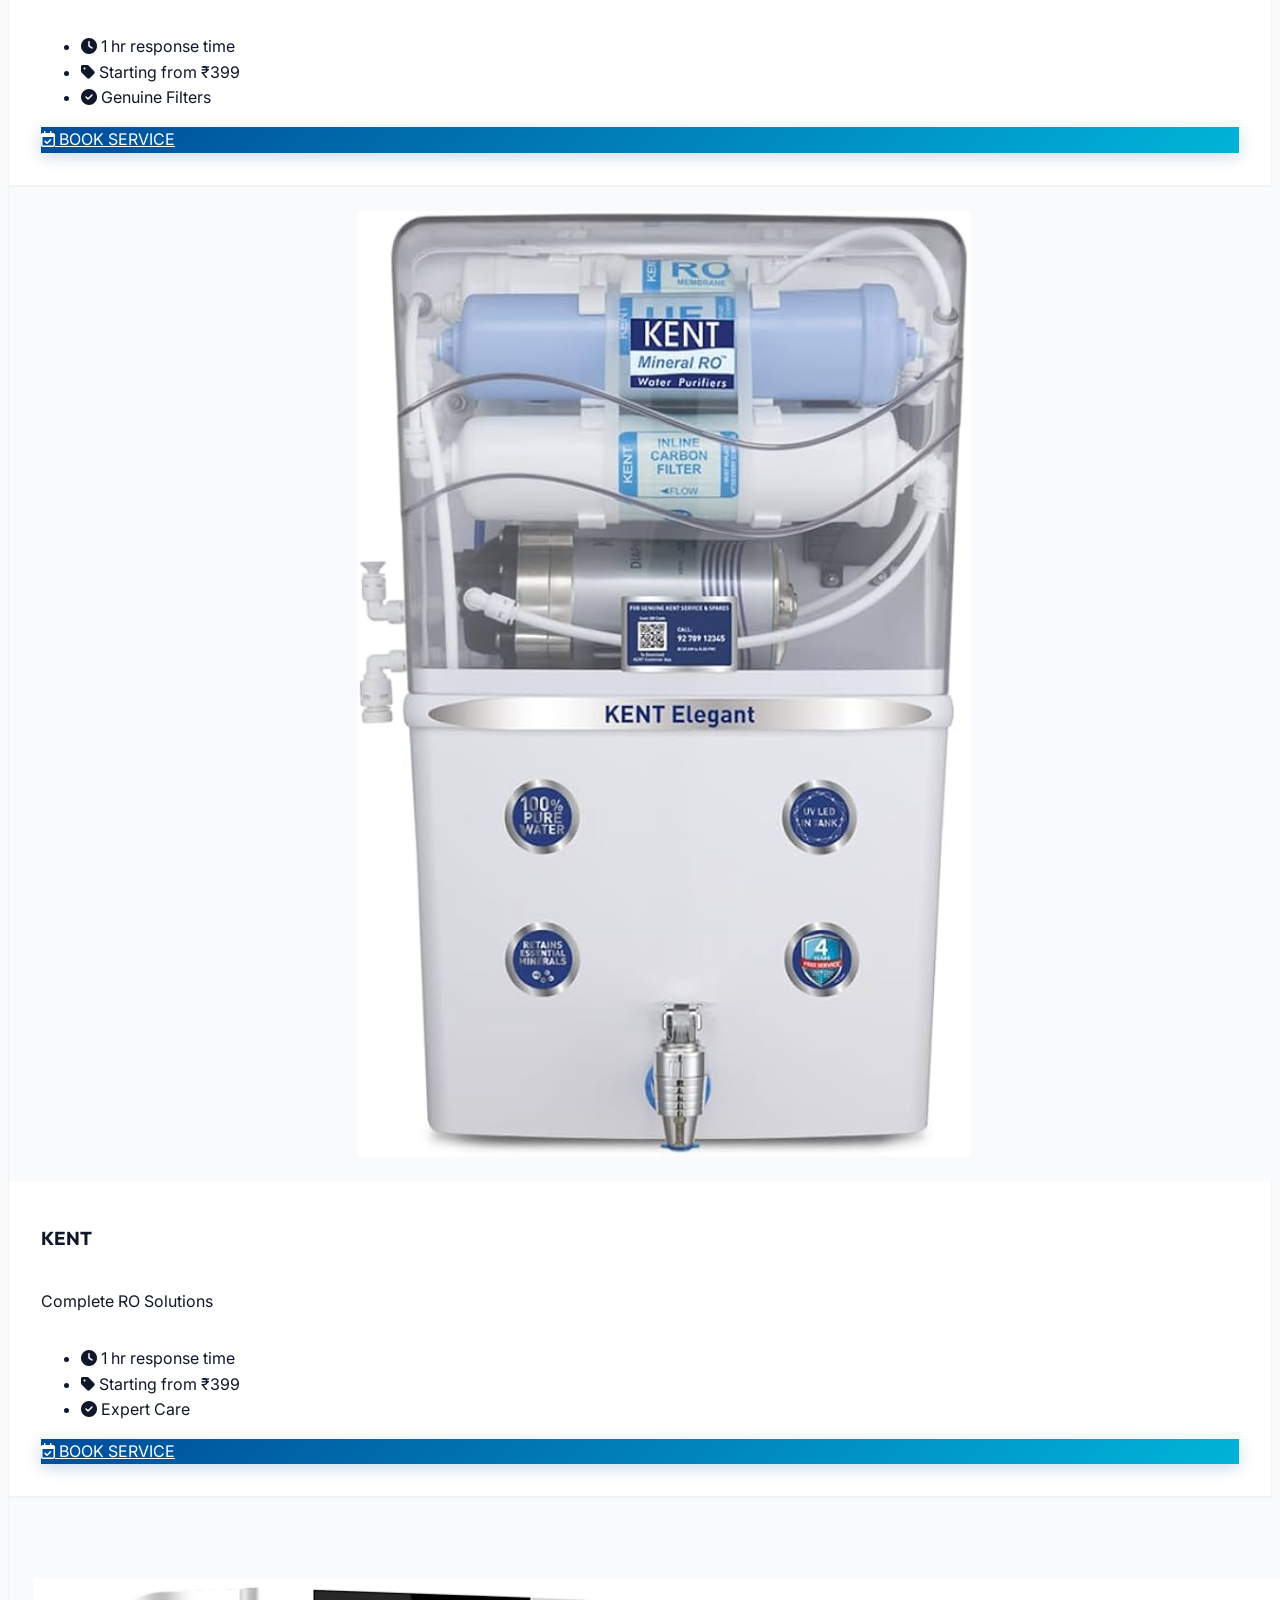
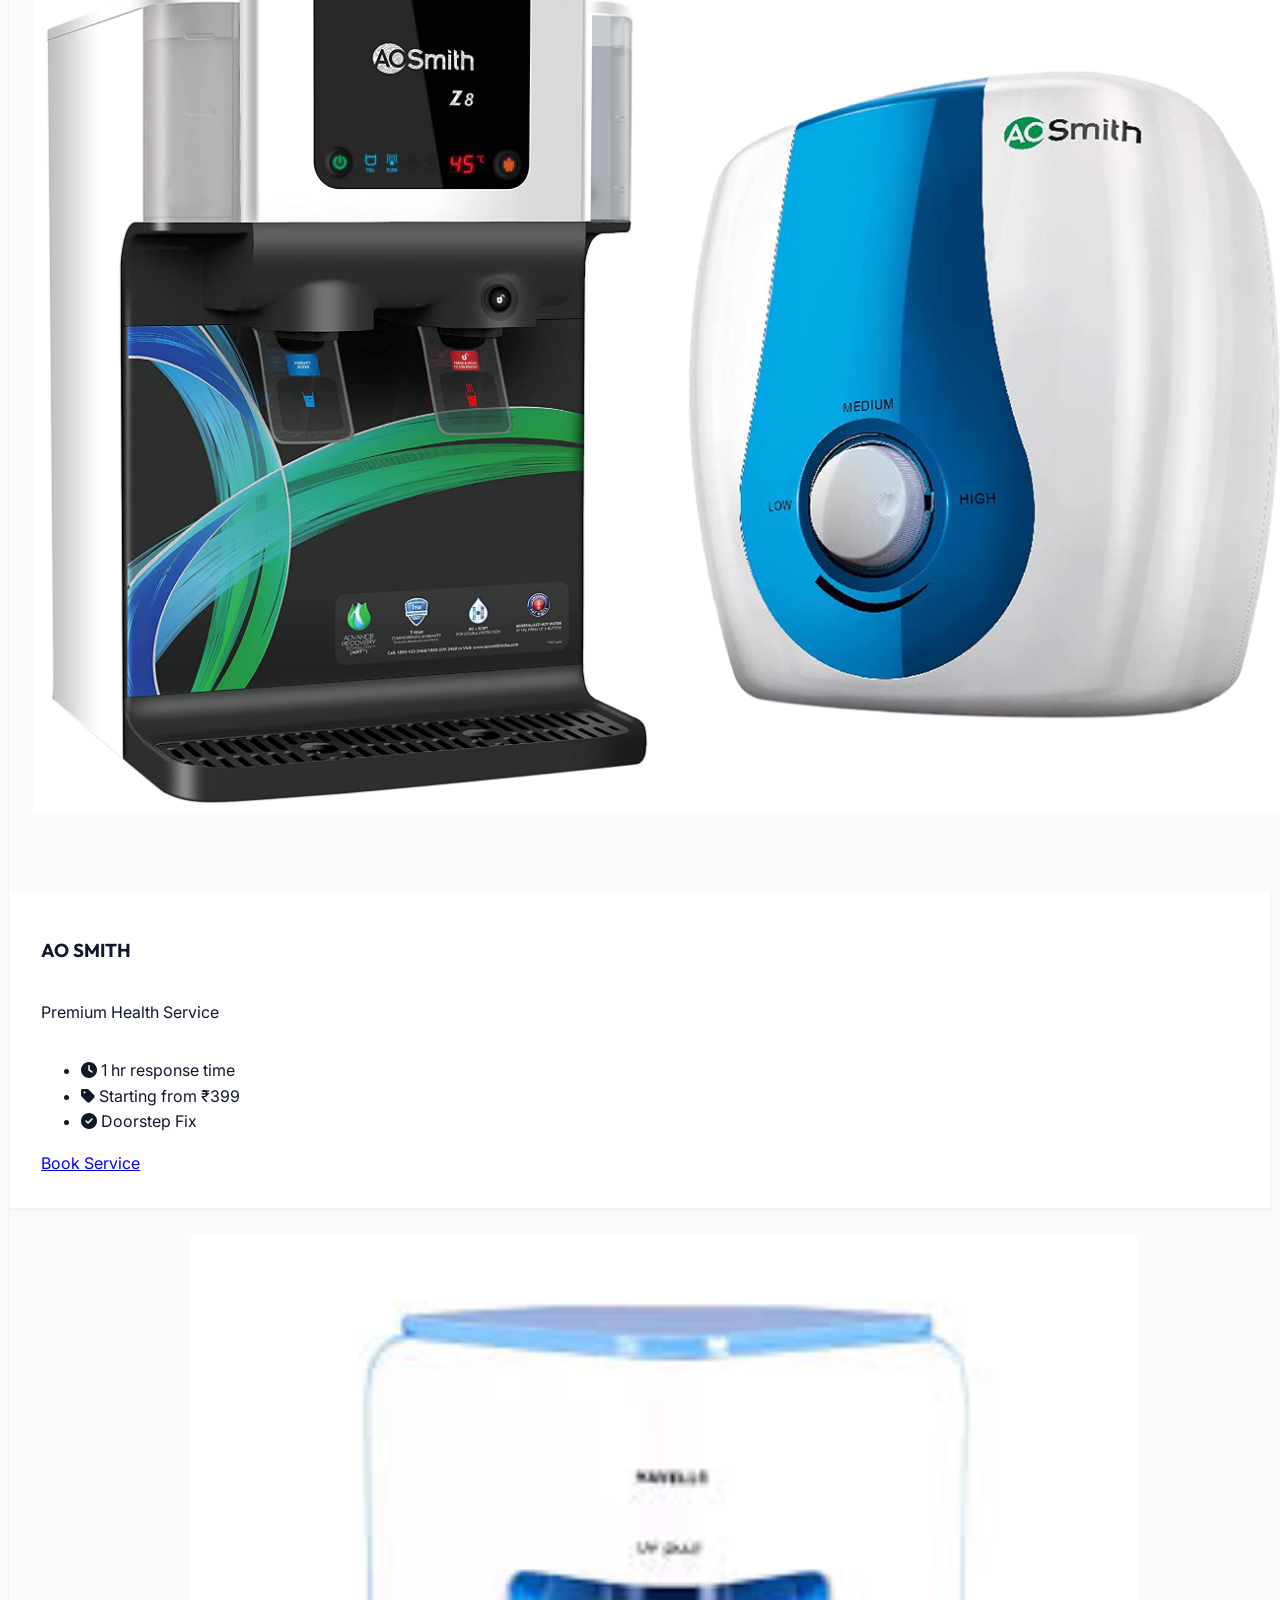
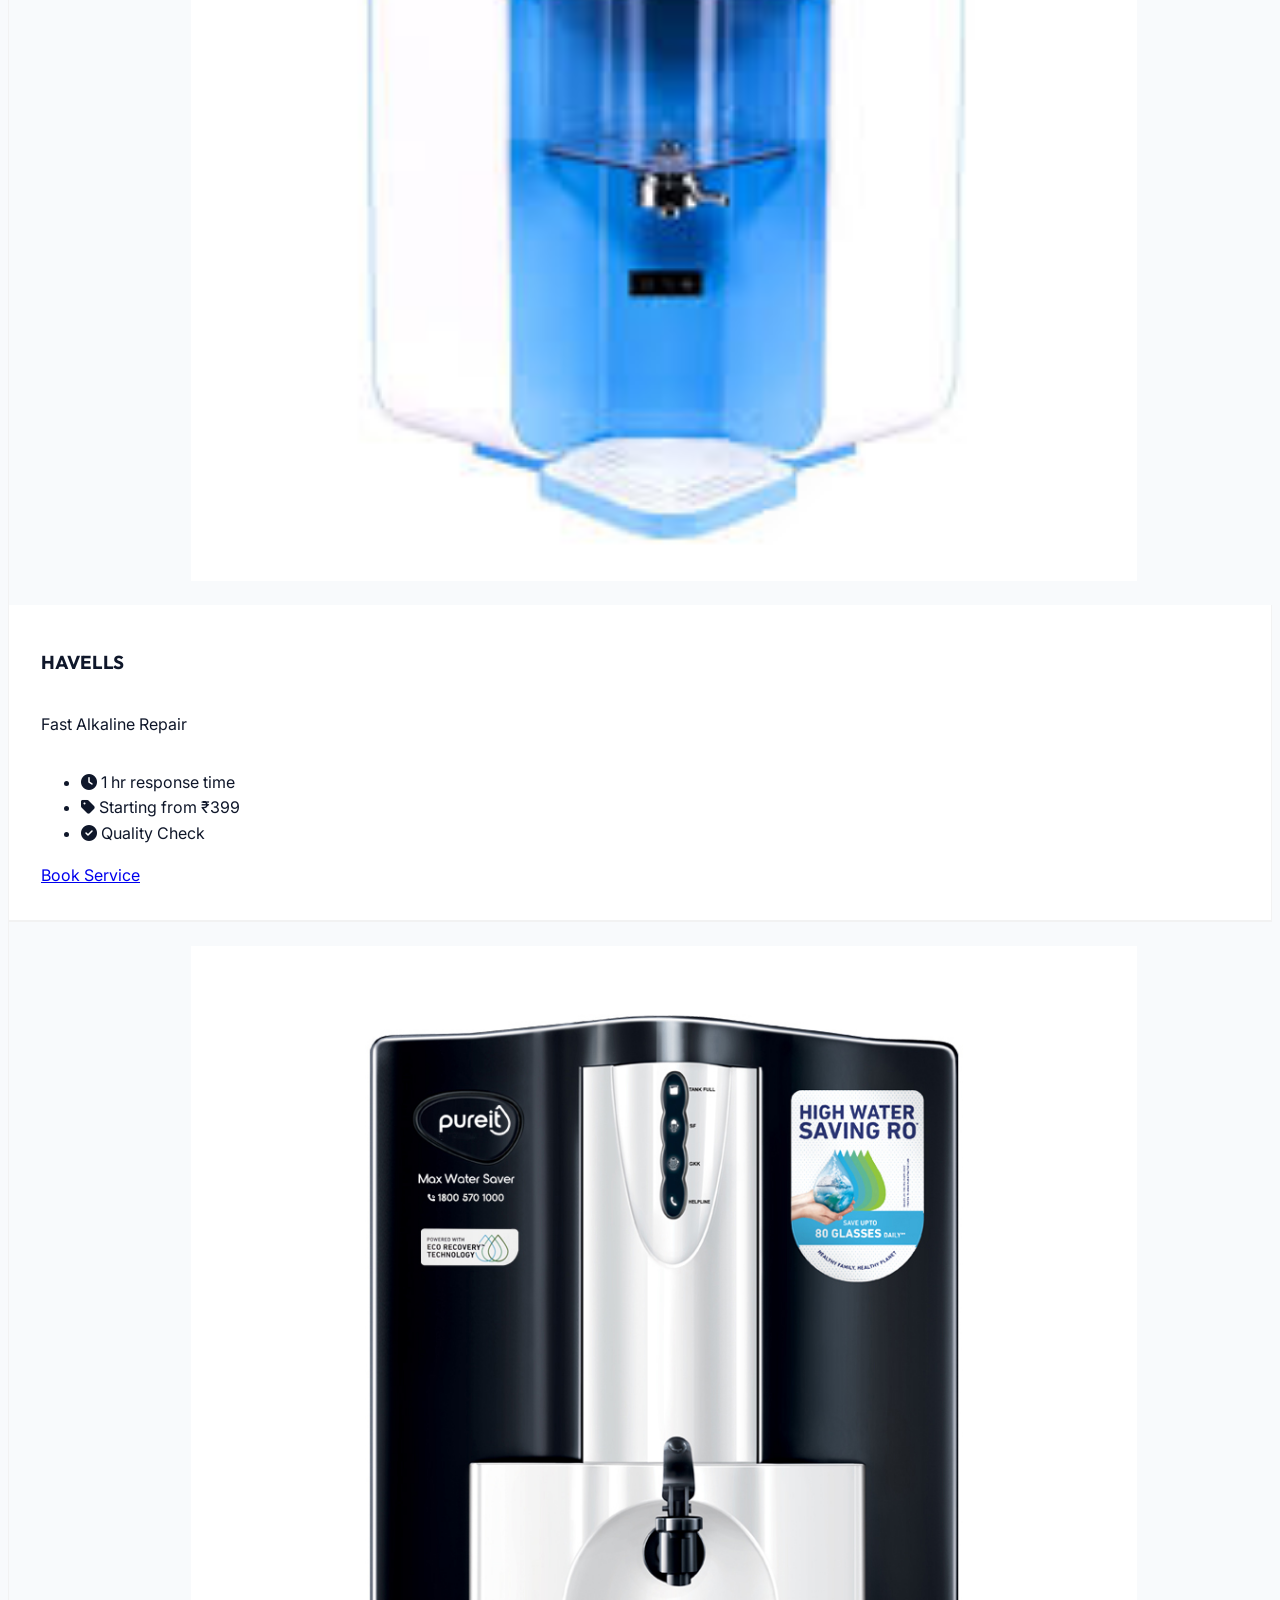
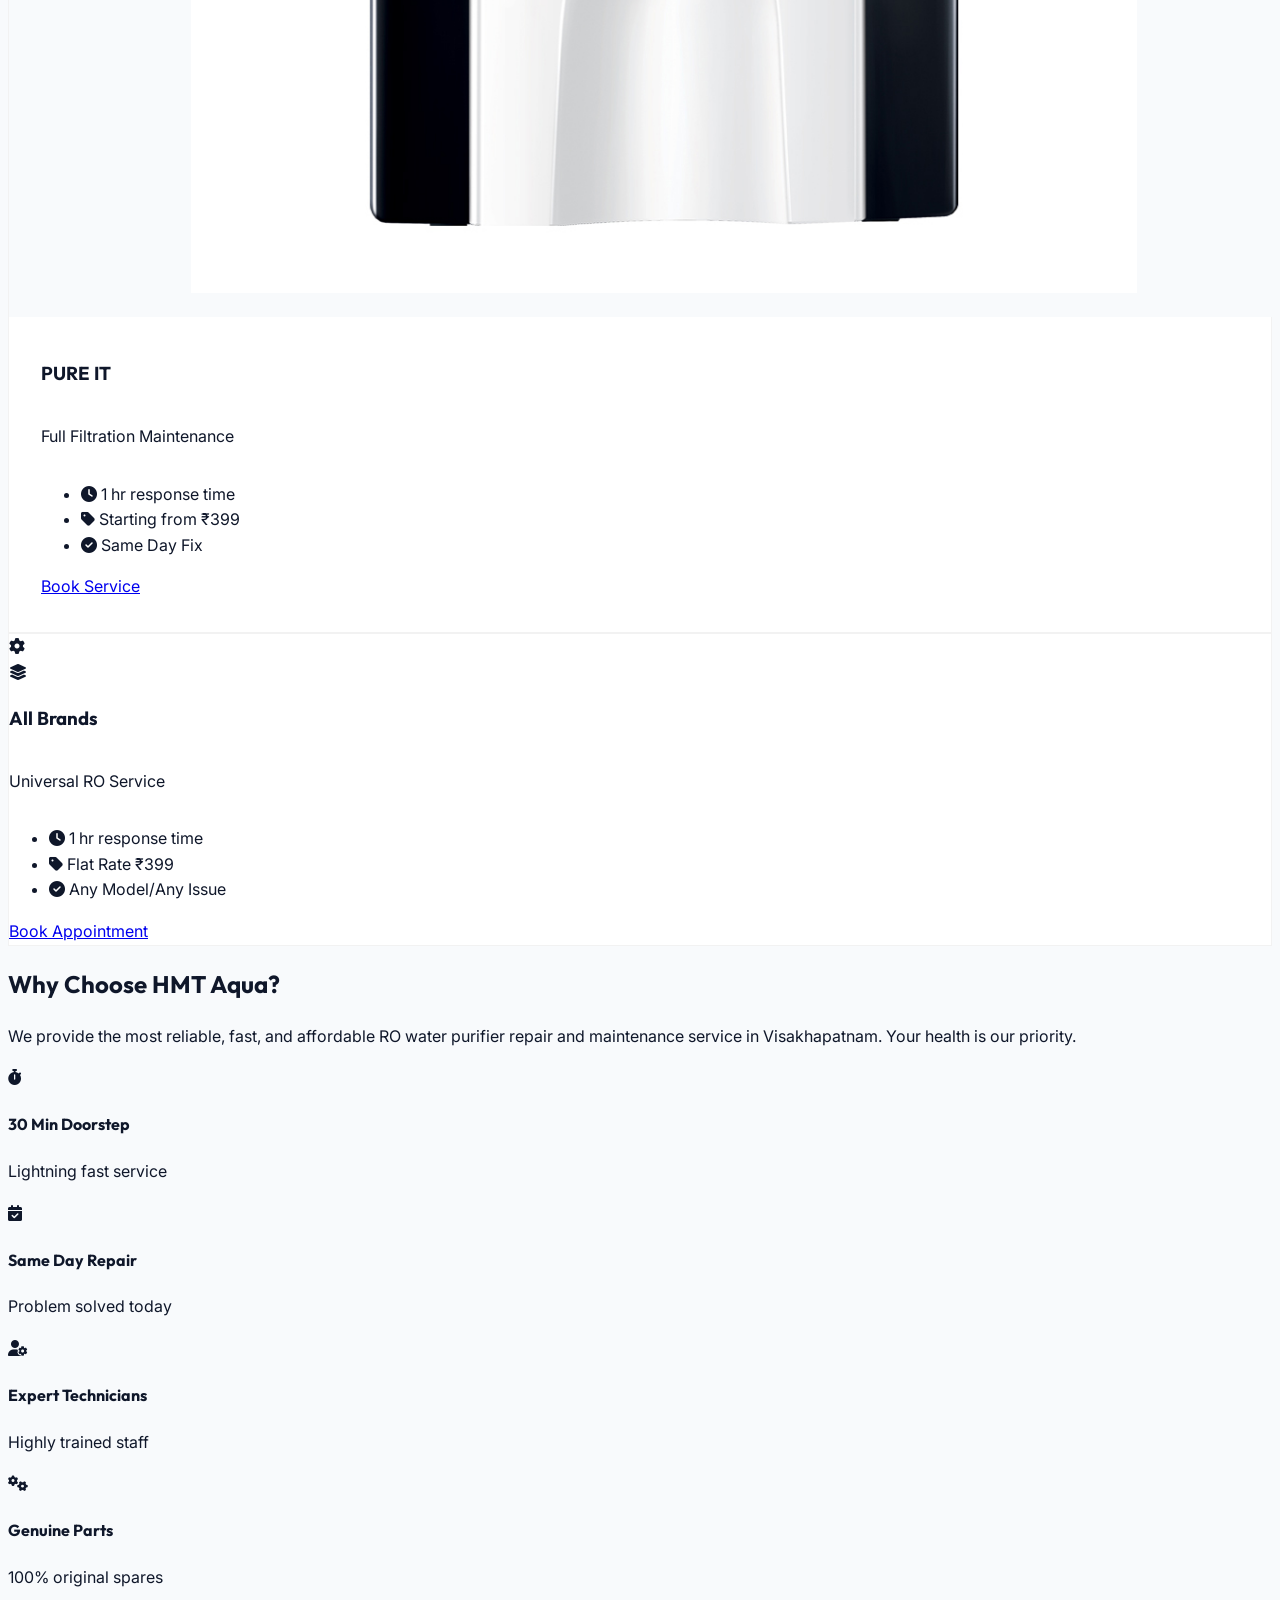
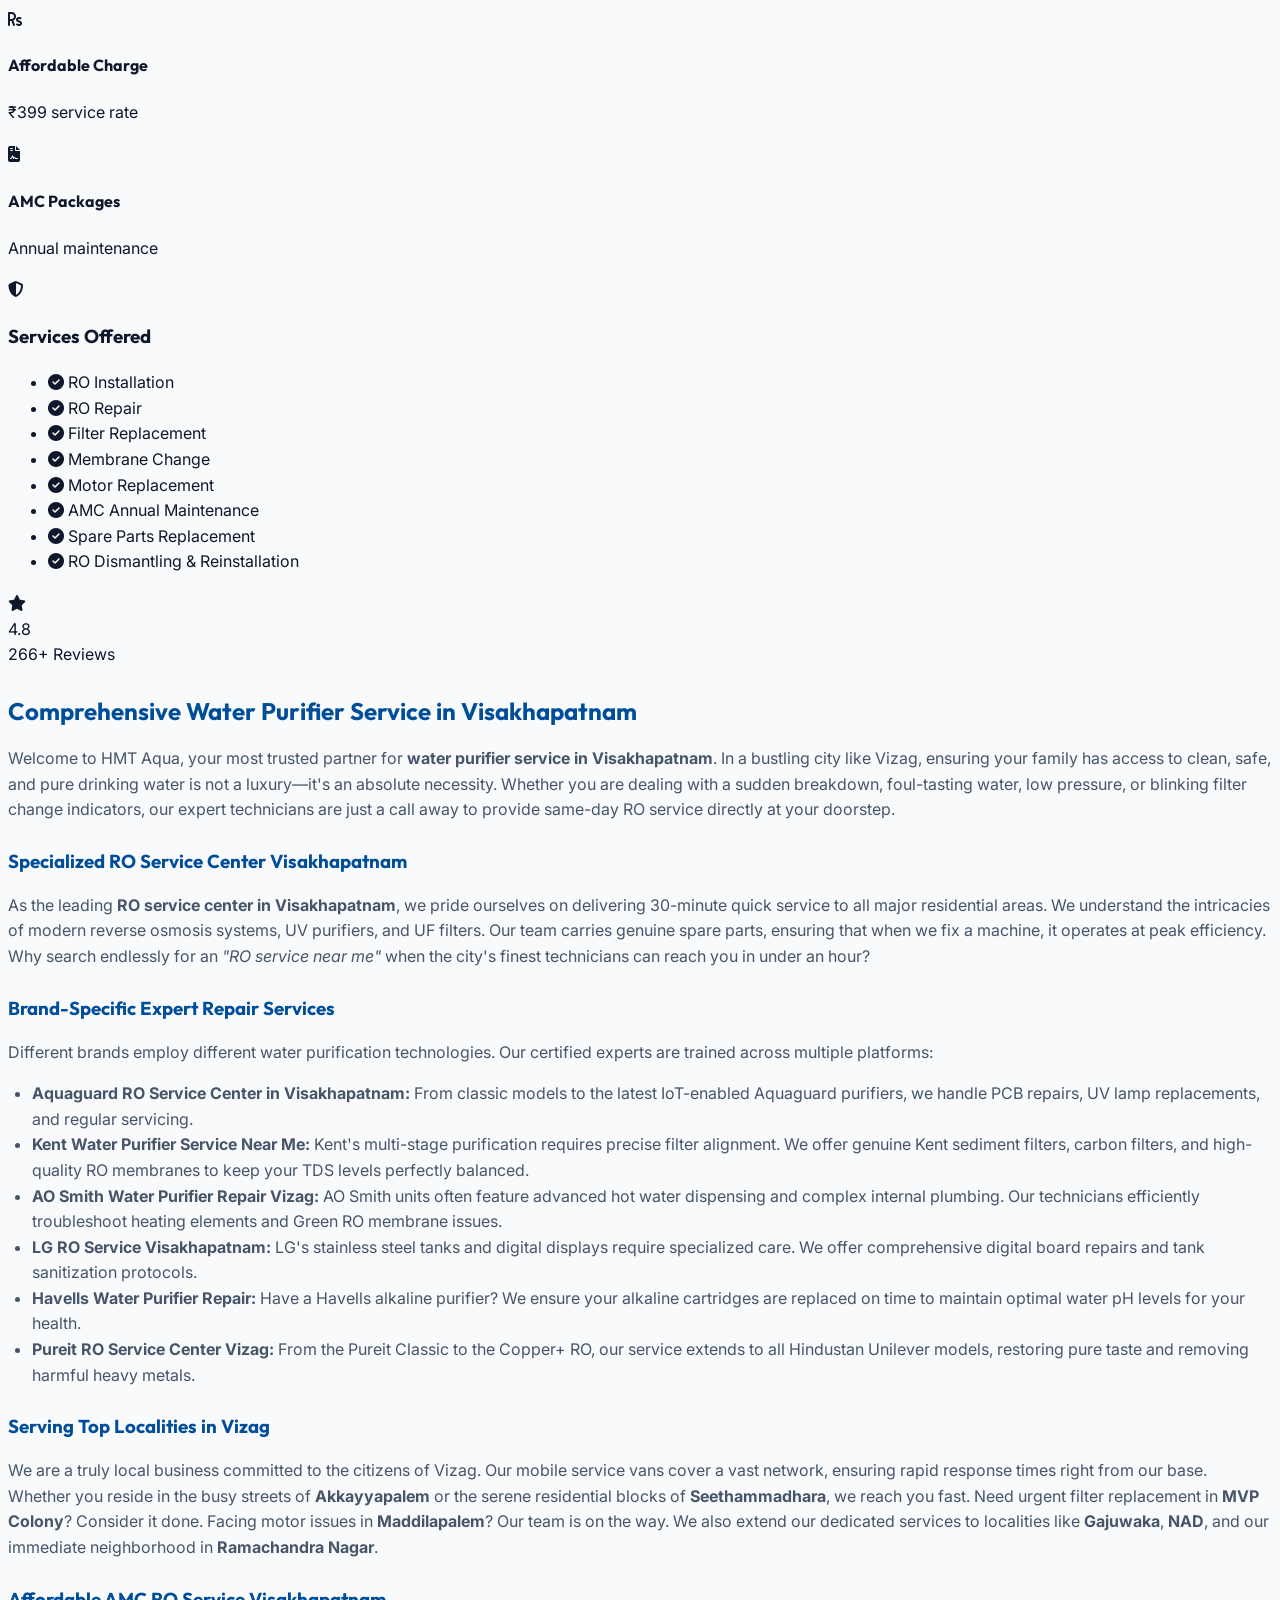
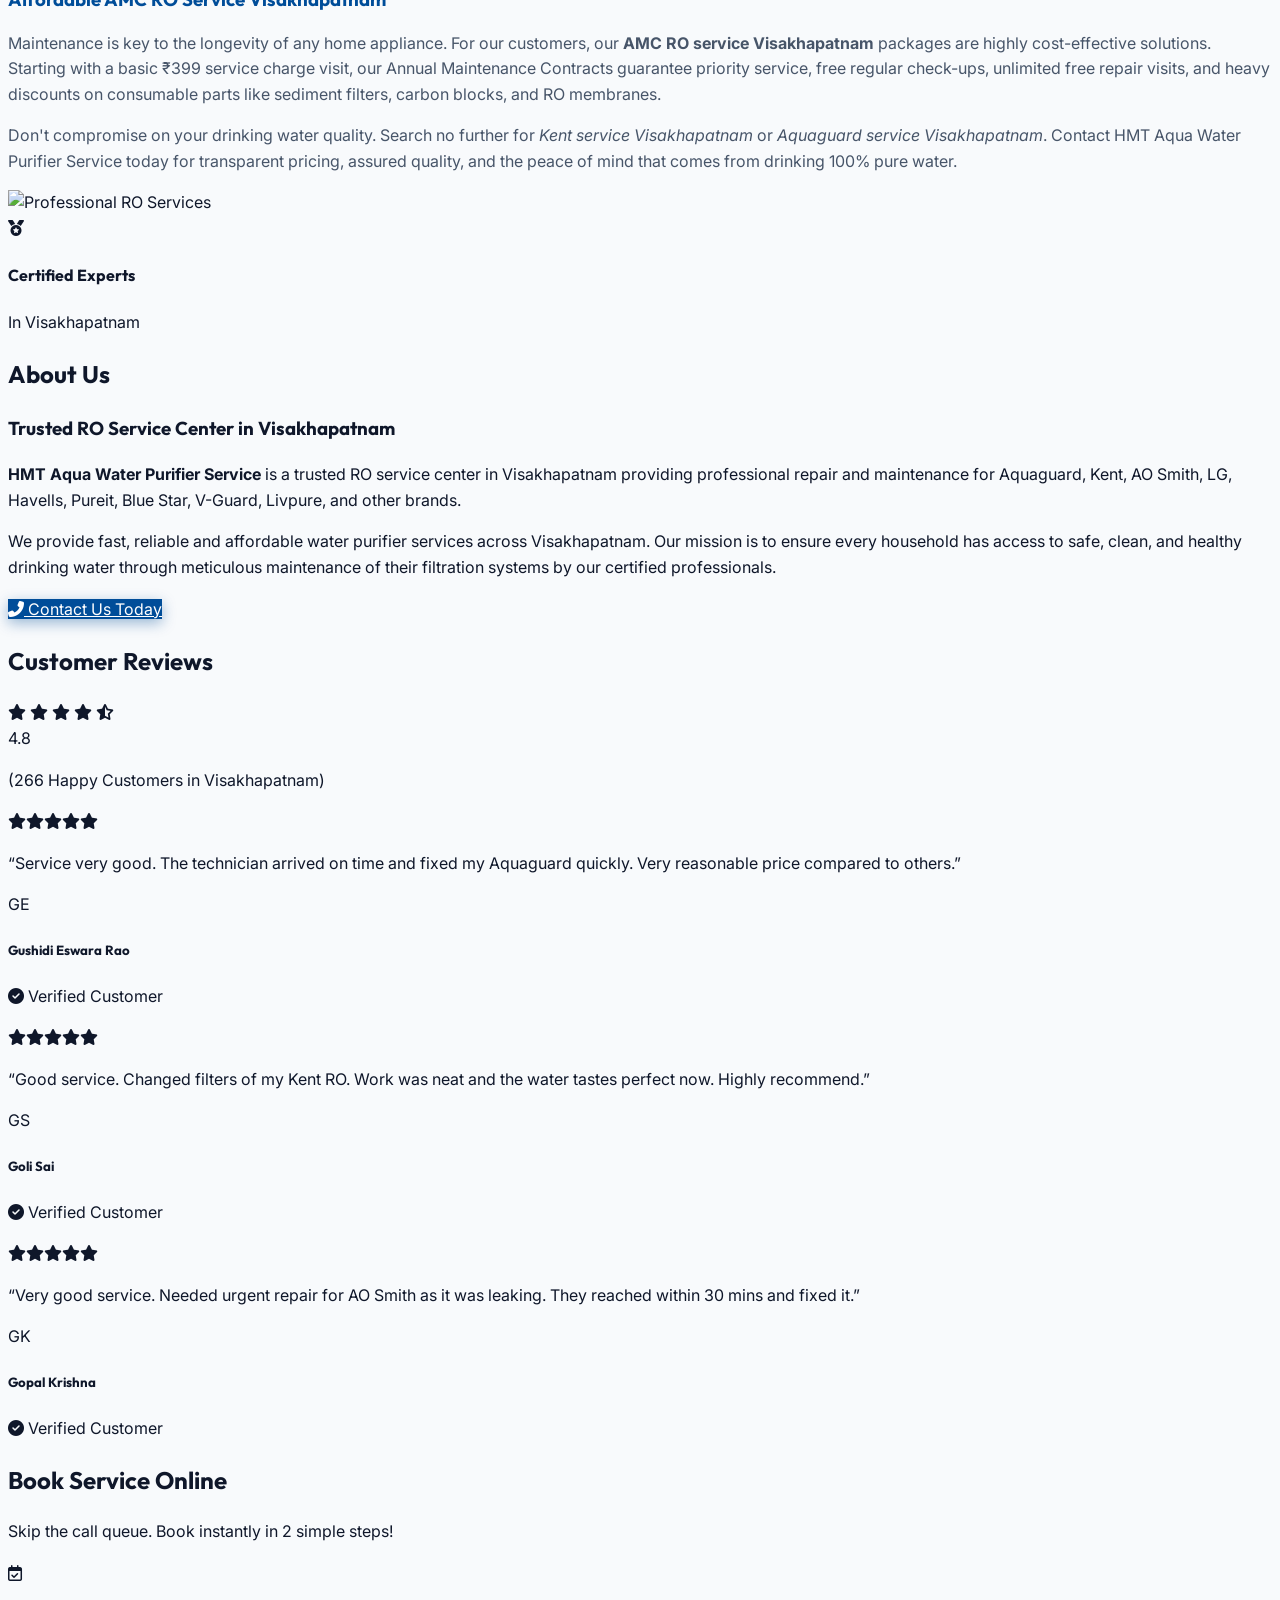
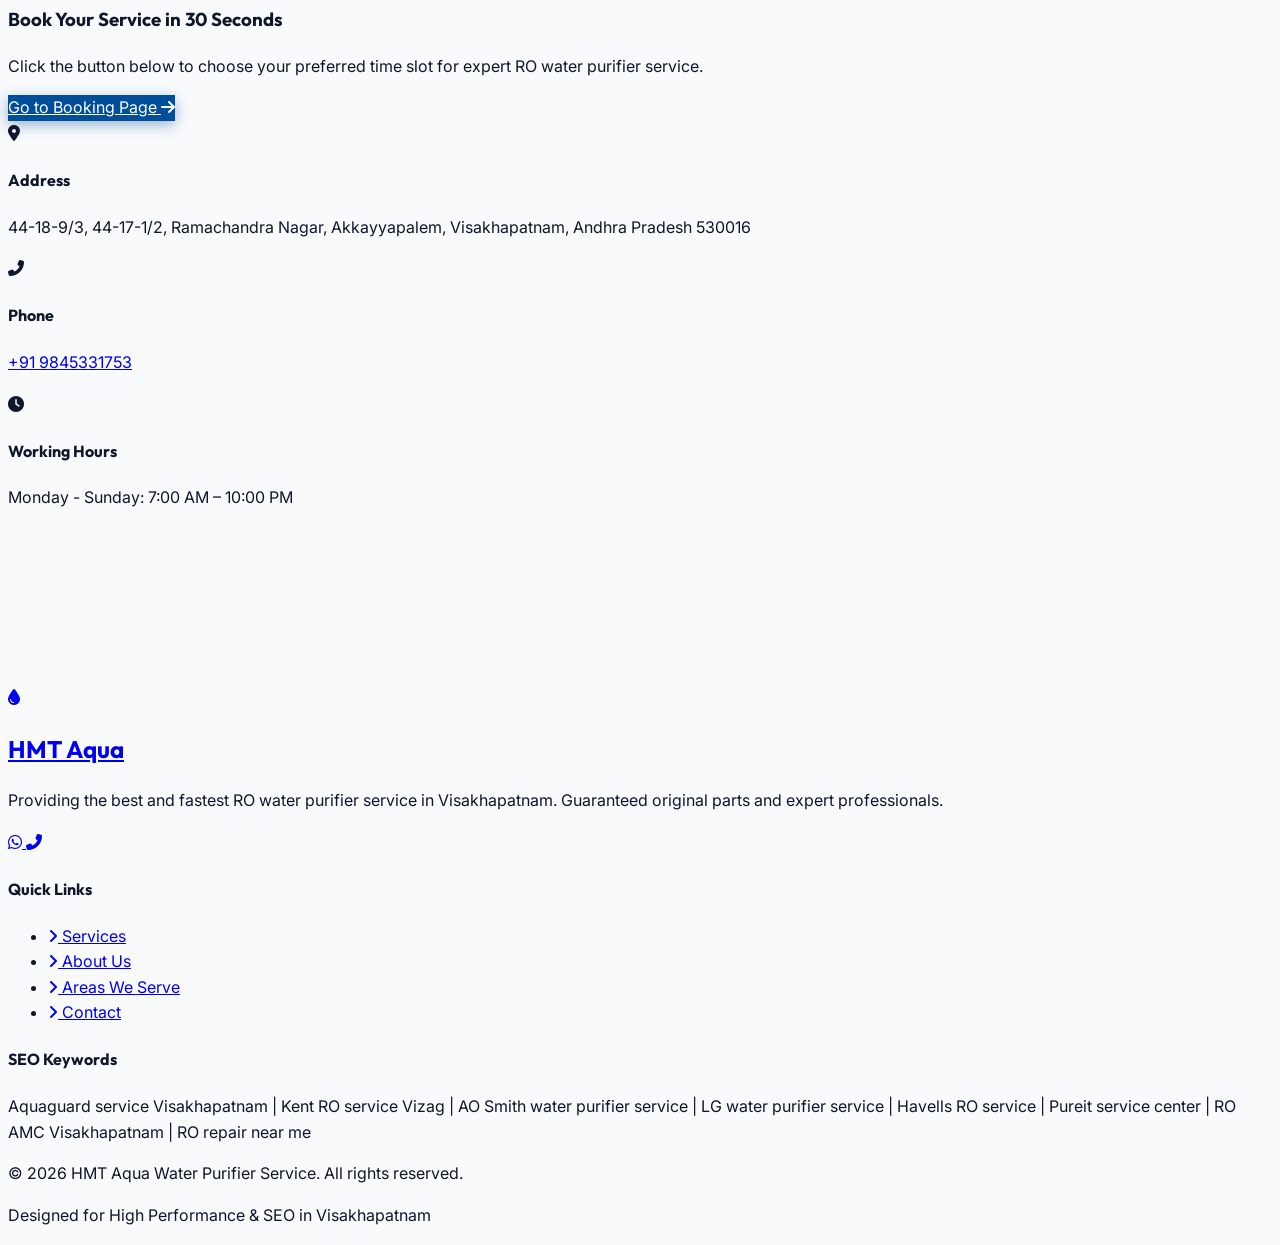
==== commit 0ee36ba1: "updating booking page" ====
--- a/index.html
+++ b/index.html
@@ -6,7 +6,7 @@
     
     <!-- SEO Meta Tags -->
     <title>Water Purifier Service in Visakhapatnam | RO Service Near Me ₹399</title>
-    <meta name="description" content="Looking for water purifier service near me in Visakhapatnam? We provide Aquaguard, Kent, AO Smith, LG, Havells and Pureit RO service at ₹399. Same day doorstep service. Call now +91 9032856601.">
+    <meta name="description" content="Looking for water purifier service near me in Visakhapatnam? We provide Aquaguard, Kent, AO Smith, LG, Havells and Pureit RO service at ₹399. Same day doorstep service. Call now +91 9845331753.">
     <meta name="keywords" content="Water purifier service Visakhapatnam, RO service near me, Aquaguard service Visakhapatnam, Kent service Visakhapatnam, AO Smith service Visakhapatnam, LG water purifier service, Havells water purifier service, Pureit service Visakhapatnam">
     <meta name="robots" content="index, follow">
     <meta name="author" content="HMT Aqua Water Purifier Service">
@@ -62,7 +62,7 @@
       "image": "https://ui-avatars.com/api/?name=HMT+Aqua&background=004D99&color=fff&size=512",
       "@id": "",
       "url": "https://www.hmtaqua.in",
-      "telephone": "+919032856601",
+      "telephone": "+919845331753",
       "address": {
         "@type": "PostalAddress",
         "streetAddress": "44-18-9/3, 44-17-1/2, Ramachandra Nagar, Akkayyapalem",
@@ -172,10 +172,10 @@
                 <span class="flex items-center"><i class="fas fa-clock mr-2 text-secondary"></i> 7:00 AM – 10:00 PM</span>
             </div>
             <div class="flex items-center space-x-4 font-semibold">
-                <a href="tel:+919032856601" class="hover:text-secondary transition flex items-center">
-                    <i class="fas fa-phone-alt mr-2 bg-white text-primary rounded-full p-1 text-xs"></i> +91 9032856601
+                <a href="tel:+919845331753" class="hover:text-secondary transition flex items-center">
+                    <i class="fas fa-phone-alt mr-2 bg-white text-primary rounded-full p-1 text-xs"></i> +91 9845331753
                 </a>
-                <a href="https://wa.me/919032856601" target="_blank" class="text-green-400 hover:text-green-300 transition flex items-center">
+                <a href="https://wa.me/919845331753" target="_blank" class="text-green-400 hover:text-green-300 transition flex items-center">
                     <i class="fab fa-whatsapp text-lg mr-1"></i> WhatsApp
                 </a>
             </div>
@@ -209,7 +209,7 @@
                     <i class="fas fa-moon"></i>
                 </button>
 
-                <a href="#contact" class="hidden xl:inline-flex btn-primary magnetic px-6 py-2.5 rounded-full font-semibold items-center shadow-lg hover:shadow-xl">
+                <a href="booking.html" class="hidden xl:inline-flex btn-primary magnetic px-6 py-2.5 rounded-full font-semibold items-center shadow-lg hover:shadow-xl">
                     Book Service <i class="fas fa-arrow-right ml-2 text-sm"></i>
                 </a>
 
@@ -245,7 +245,7 @@
                 <a href="#seo-content" class="mobile-link text-gray-700 dark:text-gray-300 hover:text-primary dark:hover:text-primary text-base flex items-center p-3 rounded-xl hover:bg-blue-50 dark:hover:bg-blue-900/20 transition"><div class="w-8 h-8 rounded-full bg-blue-100 dark:bg-blue-900/40 text-primary flex items-center justify-center mr-3"><i class="fas fa-map-marked-alt text-sm"></i></div> Service Areas</a>
                 <a href="#reviews" class="mobile-link text-gray-700 dark:text-gray-300 hover:text-primary dark:hover:text-primary text-base flex items-center p-3 rounded-xl hover:bg-blue-50 dark:hover:bg-blue-900/20 transition"><div class="w-8 h-8 rounded-full bg-blue-100 dark:bg-blue-900/40 text-primary flex items-center justify-center mr-3"><i class="fas fa-star text-sm"></i></div> Reviews</a>
                 <div class="pt-6 mt-2 border-t border-gray-100 dark:border-gray-800">
-                    <a href="#contact" class="mobile-link btn-primary text-center py-3.5 rounded-xl w-full flex items-center justify-center shadow-lg hover:shadow-xl transition-all">
+                    <a href="booking.html" class="mobile-link btn-primary text-center py-3.5 rounded-xl w-full flex items-center justify-center shadow-lg hover:shadow-xl transition-all">
                         <i class="far fa-calendar-check mr-2"></i> Book Service Now
                     </a>
                 </div>
@@ -253,11 +253,11 @@
             <div class="p-6 bg-slate-50 dark:bg-slate-800 mt-auto">
                 <p class="text-xs text-center text-gray-500 dark:text-gray-400 mb-4 font-medium uppercase tracking-wider">Quick Contact</p>
                 <div class="grid grid-cols-2 gap-3">
-                    <a href="tel:+919032856601" class="flex flex-col items-center justify-center bg-white dark:bg-slate-700 p-3 rounded-xl shadow-sm border border-gray-100 dark:border-gray-600 hover:border-primary transition group">
+                    <a href="tel:+919845331753" class="flex flex-col items-center justify-center bg-white dark:bg-slate-700 p-3 rounded-xl shadow-sm border border-gray-100 dark:border-gray-600 hover:border-primary transition group">
                         <i class="fas fa-phone-alt text-lg text-primary group-hover:scale-110 transition mb-2"></i>
                         <span class="text-xs font-bold text-gray-700 dark:text-gray-200">Call Now</span>
                     </a>
-                    <a href="https://wa.me/919032856601" target="_blank" class="flex flex-col items-center justify-center bg-white dark:bg-slate-700 p-3 rounded-xl shadow-sm border border-gray-100 dark:border-gray-600 hover:border-green-500 transition group">
+                    <a href="https://wa.me/919845331753" target="_blank" class="flex flex-col items-center justify-center bg-white dark:bg-slate-700 p-3 rounded-xl shadow-sm border border-gray-100 dark:border-gray-600 hover:border-green-500 transition group">
                         <i class="fab fa-whatsapp text-lg text-green-500 group-hover:scale-110 transition mb-2"></i>
                         <span class="text-xs font-bold text-gray-700 dark:text-gray-200">WhatsApp</span>
                     </a>
@@ -291,10 +291,10 @@
                     </div>
                     
                     <div class="flex flex-row gap-2 sm:gap-3 md:gap-4 mb-3 sm:mb-6 md:mb-8" data-aos="fade-up" data-aos-delay="400">
-                        <a href="tel:+919032856601" class="btn-primary magnetic px-4 sm:px-8 py-2.5 sm:py-4 rounded-xl font-bold text-center text-sm sm:text-lg flex items-center justify-center text-white shadow-xl shadow-primary/30 flex-1">
+                        <a href="tel:+919845331753" class="btn-primary magnetic px-4 sm:px-8 py-2.5 sm:py-4 rounded-xl font-bold text-center text-sm sm:text-lg flex items-center justify-center text-white shadow-xl shadow-primary/30 flex-1">
                             <i class="fas fa-phone-alt mr-2 sm:mr-3"></i> Call Now
                         </a>
-                        <a href="#contact" class="magnetic px-4 sm:px-8 py-2.5 sm:py-4 rounded-xl font-bold text-center text-sm sm:text-lg flex items-center justify-center text-primary bg-white border-2 border-primary hover:bg-gray-50 transition shadow-sm hover:shadow-md flex-1">
+                        <a href="booking.html" class="magnetic px-4 sm:px-8 py-2.5 sm:py-4 rounded-xl font-bold text-center text-sm sm:text-lg flex items-center justify-center text-primary bg-white border-2 border-primary hover:bg-gray-50 transition shadow-sm hover:shadow-md flex-1">
                             <i class="far fa-calendar-check mr-2 sm:mr-3 text-base sm:text-xl"></i> Book Service
                         </a>
                     </div>
@@ -392,7 +392,7 @@
                             <li class="flex items-center"><i class="fas fa-tag text-secondary mr-2 w-5"></i> Starting from ₹399</li>
                             <li class="flex items-center"><i class="fas fa-check-circle text-primary mr-2 w-5"></i> Genuine Filters</li>
                         </ul>
-                        <a href="#contact" class="btn-service-card w-full text-center py-4 rounded-xl font-bold flex items-center justify-center gap-2">
+                        <a href="booking.html" class="btn-service-card w-full text-center py-4 rounded-xl font-bold flex items-center justify-center gap-2">
                             <i class="far fa-calendar-check mt-0.5"></i> BOOK SERVICE
                         </a>
                     </div>
@@ -412,7 +412,7 @@
                             <li class="flex items-center"><i class="fas fa-tag text-secondary mr-2 w-5"></i> Starting from ₹399</li>
                             <li class="flex items-center"><i class="fas fa-check-circle text-primary mr-2 w-5"></i> Expert Care</li>
                         </ul>
-                        <a href="#contact" class="btn-service-card w-full text-center py-4 rounded-xl font-bold flex items-center justify-center gap-2">
+                        <a href="booking.html" class="btn-service-card w-full text-center py-4 rounded-xl font-bold flex items-center justify-center gap-2">
                             <i class="far fa-calendar-check mt-0.5"></i> BOOK SERVICE
                         </a>
                     </div>
@@ -432,7 +432,7 @@
                             <li class="flex items-center"><i class="fas fa-tag text-secondary mr-2 w-5"></i> Starting from ₹399</li>
                             <li class="flex items-center"><i class="fas fa-check-circle text-primary mr-2 w-5"></i> Doorstep Fix</li>
                         </ul>
-                        <a href="#contact" class="btn-primary-outline w-full text-center py-3.5 rounded-xl font-bold transition">
+                        <a href="booking.html" class="btn-primary-outline w-full text-center py-3.5 rounded-xl font-bold transition">
                             Book Service
                         </a>
                     </div>
@@ -452,7 +452,7 @@
                             <li class="flex items-center"><i class="fas fa-tag text-secondary mr-2 w-5"></i> Starting from ₹399</li>
                             <li class="flex items-center"><i class="fas fa-check-circle text-primary mr-2 w-5"></i> Quality Check</li>
                         </ul>
-                        <a href="#contact" class="btn-primary-outline w-full text-center py-3.5 rounded-xl font-bold transition">
+                        <a href="booking.html" class="btn-primary-outline w-full text-center py-3.5 rounded-xl font-bold transition">
                             Book Service
                         </a>
                     </div>
@@ -472,7 +472,7 @@
                             <li class="flex items-center"><i class="fas fa-tag text-secondary mr-2 w-5"></i> Starting from ₹399</li>
                             <li class="flex items-center"><i class="fas fa-check-circle text-primary mr-2 w-5"></i> Same Day Fix</li>
                         </ul>
-                        <a href="#contact" class="btn-primary-outline w-full text-center py-3.5 rounded-xl font-bold transition">
+                        <a href="booking.html" class="btn-primary-outline w-full text-center py-3.5 rounded-xl font-bold transition">
                             Book Service
                         </a>
                     </div>
@@ -494,7 +494,7 @@
                         <li class="flex items-center"><i class="fas fa-tag text-yellow-300 mr-2 w-5"></i> Flat Rate ₹399</li>
                         <li class="flex items-center"><i class="fas fa-check-circle text-green-400 mr-2 w-5"></i> Any Model/Any Issue</li>
                     </ul>
-                    <a href="#contact" class="block w-full text-center py-3 rounded-xl bg-white text-primary font-bold hover:bg-gray-100 transition shadow-lg relative z-10">
+                    <a href="booking.html" class="block w-full text-center py-3 rounded-xl bg-white text-primary font-bold hover:bg-gray-100 transition shadow-lg relative z-10">
                         Book Appointment
                     </a>
                 </div>
@@ -664,7 +664,7 @@
                         We provide fast, reliable and affordable water purifier services across Visakhapatnam. Our mission is to ensure every household has access to safe, clean, and healthy drinking water through meticulous maintenance of their filtration systems by our certified professionals.
                     </p>
                     
-                    <a href="tel:+919032856601" class="btn-primary px-8 py-3 rounded-xl font-bold inline-flex items-center">
+                    <a href="tel:+919845331753" class="btn-primary px-8 py-3 rounded-xl font-bold inline-flex items-center">
                         <i class="fas fa-phone-alt mr-2"></i> Contact Us Today
                     </a>
                 </div>
@@ -759,10 +759,14 @@
                         <h2 class="text-3xl font-bold text-dark mb-2">Book Service Online</h2>
                         <p class="text-gray-500 mb-8">Skip the call queue. Book instantly in 2 simple steps!</p>
                         
-                        <!-- Calendly inline widget begin -->
-                        <div class="calendly-inline-widget" data-url="https://calendly.com/221801390021-cutmap/30min?hide_event_type_details=1&hide_gdpr_banner=1&primary_color=10b981" style="min-width:320px;height:700px;"></div>
-                        <script type="text/javascript" src="https://assets.calendly.com/assets/external/widget.js" async></script>
-                        <!-- Calendly inline widget end -->
+                        <div class="bg-primary/5 rounded-3xl p-8 text-center border-2 border-dashed border-primary/20">
+                            <i class="far fa-calendar-check text-5xl text-primary mb-4 block"></i>
+                            <h3 class="text-2xl font-bold text-dark mb-4">Book Your Service in 30 Seconds</h3>
+                            <p class="text-gray-600 mb-8 max-w-md mx-auto">Click the button below to choose your preferred time slot for expert RO water purifier service.</p>
+                            <a href="booking.html" class="btn-primary magnetic px-10 py-4 rounded-xl font-bold text-lg inline-flex items-center shadow-xl">
+                                Go to Booking Page <i class="fas fa-arrow-right ml-2"></i>
+                            </a>
+                        </div>
 
                         <!-- Direct Contact Details -->
                         <div class="space-y-6 bg-slate-50 p-6 rounded-2xl border border-gray-100">
@@ -782,7 +786,7 @@
                                 </div>
                                 <div>
                                     <h4 class="font-bold text-gray-900">Phone</h4>
-                                    <p class="text-sm text-gray-600 mt-1"><a href="tel:+919032856601" class="hover:text-primary strong font-bold text-lg">+91 9032856601</a></p>
+                                    <p class="text-sm text-gray-600 mt-1"><a href="tel:+919845331753" class="hover:text-primary strong font-bold text-lg">+91 9845331753</a></p>
                                 </div>
                             </div>
 
@@ -825,10 +829,10 @@
                     </a>
                     <p class="text-gray-400 mb-6 text-sm">Providing the best and fastest RO water purifier service in Visakhapatnam. Guaranteed original parts and expert professionals.</p>
                     <div class="flex space-x-4">
-                        <a href="https://wa.me/919032856601" class="w-10 h-10 rounded-full bg-gray-800 flex items-center justify-center hover:bg-[#25D366] transition">
+                        <a href="https://wa.me/919845331753" class="w-10 h-10 rounded-full bg-gray-800 flex items-center justify-center hover:bg-[#25D366] transition">
                             <i class="fab fa-whatsapp"></i>
                         </a>
-                        <a href="tel:+919032856601" class="w-10 h-10 rounded-full bg-gray-800 flex items-center justify-center hover:bg-primary transition">
+                        <a href="tel:+919845331753" class="w-10 h-10 rounded-full bg-gray-800 flex items-center justify-center hover:bg-primary transition">
                             <i class="fas fa-phone-alt"></i>
                         </a>
                     </div>
@@ -874,24 +878,24 @@
     </footer>
 
     <!-- Floating Actions (Desktop/Tablet) -->
-    <a href="https://wa.me/919032856601" target="_blank" class="floating-whatsapp magnetic hidden md:flex" aria-label="Chat on WhatsApp">
+    <a href="https://wa.me/919845331753" target="_blank" class="floating-whatsapp magnetic hidden md:flex" aria-label="Chat on WhatsApp">
         <i class="fab fa-whatsapp"></i>
     </a>
     
     <!-- Premium Mobile Sticky Footer -->
     <nav class="sticky-bottom-bar md:hidden" aria-label="Mobile Action Bar">
         <div class="flex justify-around items-center w-full px-2 gap-2">
-            <a href="tel:+919032856601" class="action-btn text-primary js-ripple flex-1 ripple-dark-bg" aria-label="Call Now">
+            <a href="tel:+919845331753" class="action-btn text-primary js-ripple flex-1 ripple-dark-bg" aria-label="Call Now">
                 <div class="w-10 h-10 rounded-full bg-blue-50 flex items-center justify-center mb-1 shadow-sm border border-blue-100">
                     <i class="fas fa-phone-alt text-lg"></i> 
                 </div>
                 <span>Call Us</span>
             </a>
-            <a href="#contact" class="action-btn text-white bg-gradient-to-r from-primary to-blue-600 rounded-xl js-ripple flex-1 shadow-lg shadow-primary/30 transform -translate-y-4 py-3 border border-blue-400" aria-label="Book Service">
+            <a href="booking.html" class="action-btn text-white bg-gradient-to-r from-primary to-blue-600 rounded-xl js-ripple flex-1 shadow-lg shadow-primary/30 transform -translate-y-4 py-3 border border-blue-400" aria-label="Book Service">
                 <i class="far fa-calendar-check text-xl mb-1"></i> 
                 <span class="mb-0.5">Book Now</span>
             </a>
-            <a href="https://wa.me/919032856601" target="_blank" class="action-btn text-[#25D366] js-ripple flex-1 ripple-dark-bg" aria-label="WhatsApp Us">
+            <a href="https://wa.me/919845331753" target="_blank" class="action-btn text-[#25D366] js-ripple flex-1 ripple-dark-bg" aria-label="WhatsApp Us">
                 <div class="w-10 h-10 rounded-full bg-green-50 flex items-center justify-center mb-1 shadow-sm border border-green-100">
                     <i class="fab fa-whatsapp text-xl"></i> 
                 </div>
